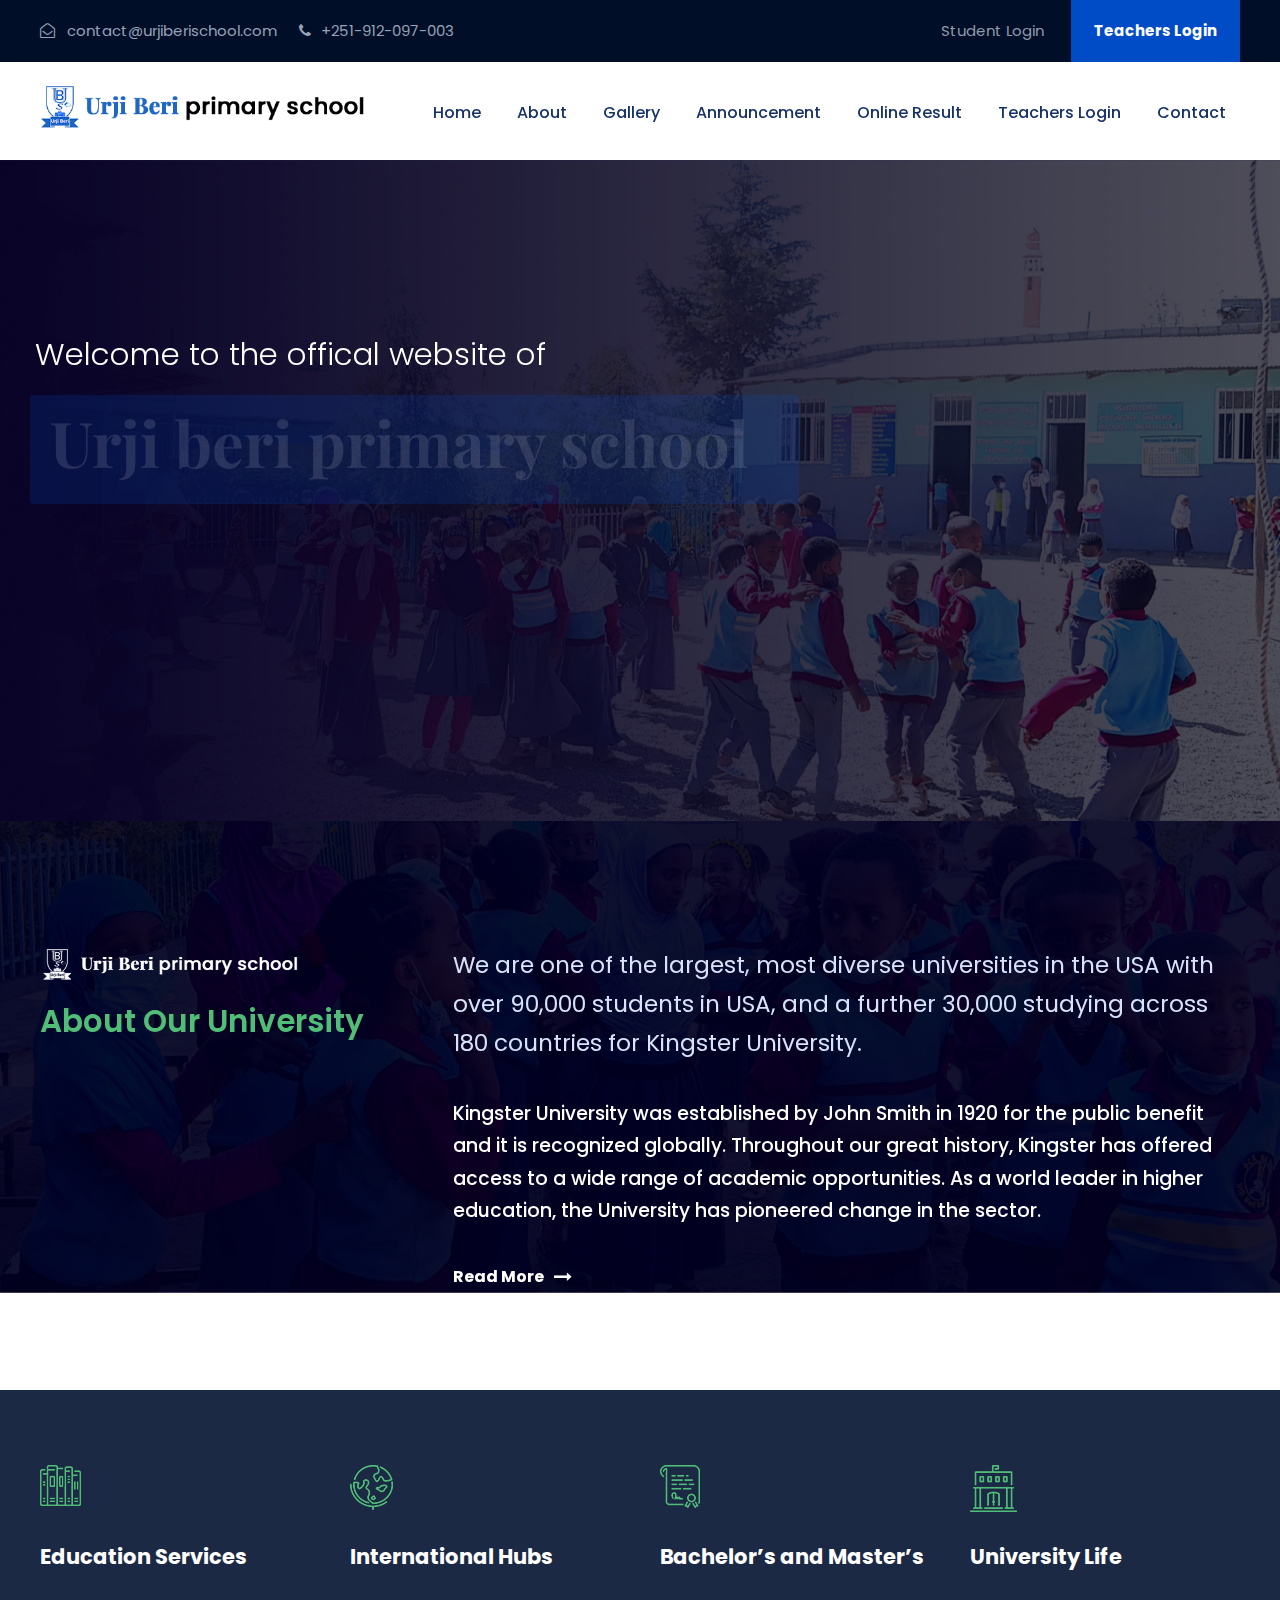
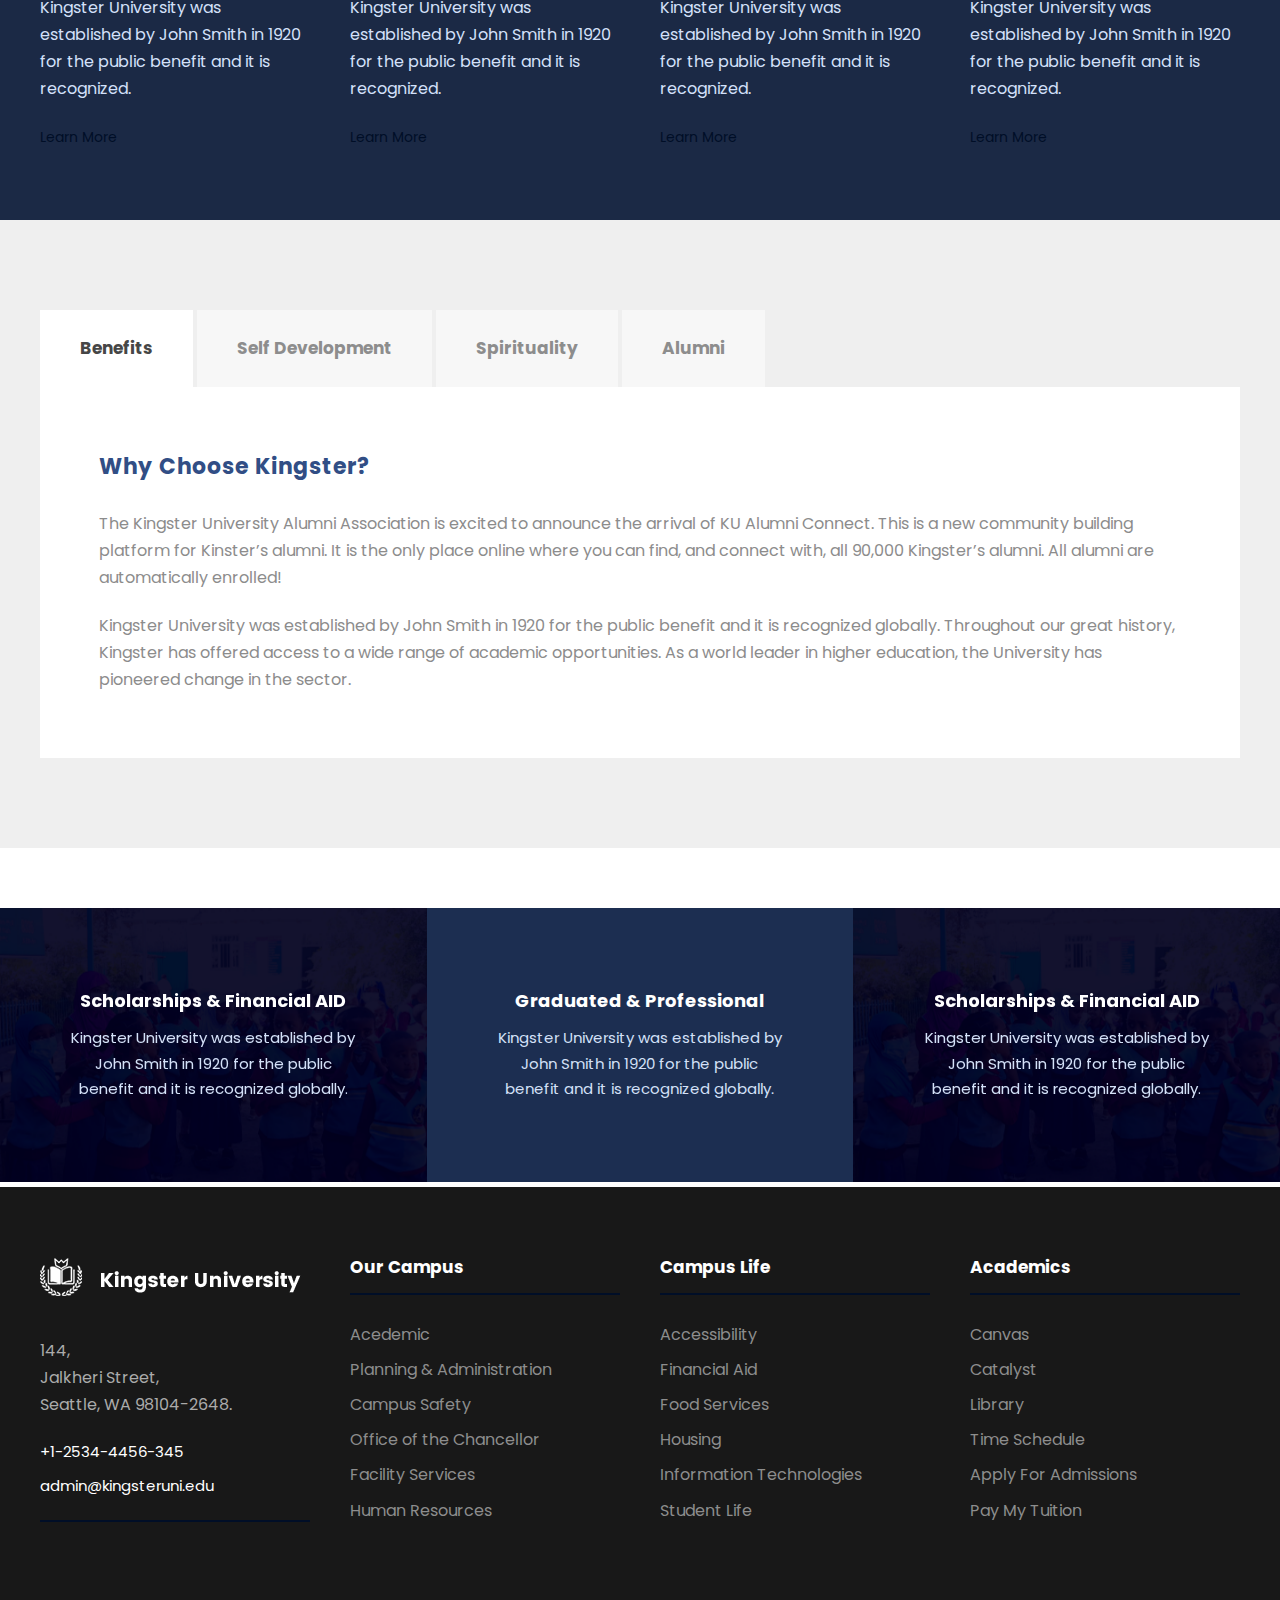
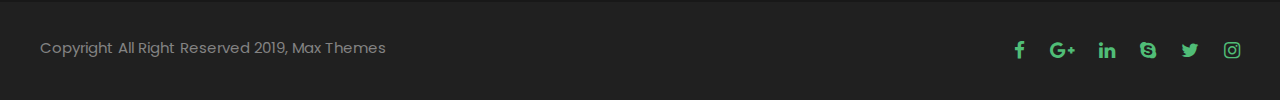
==== index.html @ dd3ed2fc "Update index.html" ====
<!DOCTYPE html>
<html lang="en-US" class="no-js">
<head>
    <meta charset="UTF-8">
    <meta name="viewport" content="width=device-width, initial-scale=1">

    <title>Home &#8211; Urji Beri primary school</title>

    <link rel='stylesheet' href='plugins/goodlayers-core/plugins/combine/style.css' type='text/css' media='all' />
    <link rel='stylesheet' href='plugins/goodlayers-core/include/css/page-builder.css' type='text/css' media='all' />
    <link rel='stylesheet' href='plugins/revslider/public/assets/css/settings.css' type='text/css' media='all' />
    <link rel='stylesheet' href='css/style-core.css' type='text/css' media='all' />
    <link rel='stylesheet' href='css/kingster-style-custom.css' type='text/css' media='all' />

    <link href="https://fonts.googleapis.com/css?family=Playfair+Display:700%2C400" rel="stylesheet" property="stylesheet" type="text/css" media="all">
    <link rel='stylesheet' href='https://fonts.googleapis.com/css?family=Poppins%3A100%2C100italic%2C200%2C200italic%2C300%2C300italic%2Cregular%2Citalic%2C500%2C500italic%2C600%2C600italic%2C700%2C700italic%2C800%2C800italic%2C900%2C900italic%7CABeeZee%3Aregular%2Citalic&amp;subset=latin%2Clatin-ext%2Cdevanagari&amp;ver=5.0.3' type='text/css' media='all' />

</head>
<body class="home page-template-default page page-id-2039 gdlr-core-body woocommerce-no-js tribe-no-js kingster-body kingster-body-front kingster-full  kingster-with-sticky-navigation  kingster-blockquote-style-1 gdlr-core-link-to-lightbox">
    <div class="kingster-mobile-header-wrap">
        <div class="kingster-mobile-header kingster-header-background kingster-style-slide kingster-sticky-mobile-navigation " id="kingster-mobile-header">
            <div class="kingster-mobile-header-container kingster-container clearfix">
                <div class="kingster-logo  kingster-item-pdlr">
                    <div class="kingster-logo-inner">
                        <a class="" href="index.html"><img src="images/logo.png" alt="" /></a>
                    </div>
                </div>
                <div class="kingster-mobile-menu-right">
                    <div class="kingster-mobile-menu"><a class="kingster-mm-menu-button kingster-mobile-menu-button kingster-mobile-button-hamburger" href="#kingster-mobile-menu"><span></span></a>
                        <div class="kingster-mm-menu-wrap kingster-navigation-font" id="kingster-mobile-menu" data-slide="right">
                            <ul id="menu-main-navigation" class="m-menu">
                                <li class="menu-item kingster-normal-menu"><a href="#">Home</a></li>
                                <li class="menu-item kingster-normal-menu"><a href="university-life.html">About</a></li>
                                <li class="menu-item kingster-normal-menu"><a href="university-life.html">Gallery</a></li>
                                <li class="menu-item kingster-normal-menu"><a href="university-life.html">Announcement</a></li>
                                <li class="menu-item kingster-normal-menu"><a href="university-life.html">Online Result</a></li>
                                <li class="menu-item kingster-normal-menu"><a href="university-life.html">Teachers Login</a></li>
                                <li class="menu-item kingster-normal-menu"><a href="university-life.html">Contact</a></li>

                            </ul>
                        </div>
                    </div>
                </div>
            </div>
        </div>
    </div>
    <div class="kingster-body-outer-wrapper ">
        <div class="kingster-body-wrapper clearfix  kingster-with-frame">
            <div class="kingster-top-bar">
                <div class="kingster-top-bar-background"></div>
                <div class="kingster-top-bar-container kingster-container ">
                    <div class="kingster-top-bar-container-inner clearfix">
                        <div class="kingster-top-bar-left kingster-item-pdlr"><i class="fa fa-envelope-open-o" id="i_fd84_0"></i> contact@urjiberischool.com <i class="fa fa-phone" id="i_fd84_1"></i> +251-912-097-003    </div>
                        <div class="kingster-top-bar-right kingster-item-pdlr">
                            <ul id="kingster-top-bar-menu" class="sf-menu kingster-top-bar-menu kingster-top-bar-right-menu">
                                <li><a href="#">Student Login</a></li>
                            </ul>
                            <div class="kingster-top-bar-right-social"></div><a class="kingster-top-bar-right-button" href="#" target="_blank">Teachers Login</a></div>
                    </div>
                </div>
            </div>
            <header class="kingster-header-wrap kingster-header-style-plain  kingster-style-menu-right kingster-sticky-navigation kingster-style-fixed" data-navigation-offset="75px">
                <div class="kingster-header-background"></div>
                <div class="kingster-header-container  kingster-container">
                    <div class="kingster-header-container-inner clearfix">
                        <div class="kingster-logo  kingster-item-pdlr">
                            <div class="kingster-logo-inner">
                                <a class="" href="index.html"><img src="images/logo.png" alt="" /></a>
                            </div>
                        </div>
                        <div class="kingster-navigation kingster-item-pdlr clearfix ">
                            <div class="kingster-main-menu" id="kingster-main-menu">
                                <ul id="menu-main-navigation-1" class="sf-menu">
                                    <li class="menu-item kingster-normal-menu"><a href="#">Home</a></li>
                                    <li class="menu-item kingster-normal-menu"><a href="university-life.html">About</a></li>
                                    <li class="menu-item kingster-normal-menu"><a href="university-life.html">Gallery</a></li>
                                    <li class="menu-item kingster-normal-menu"><a href="university-life.html">Announcement</a></li>
                                    <li class="menu-item kingster-normal-menu"><a href="university-life.html">Online Result</a></li>
                                    <li class="menu-item kingster-normal-menu"><a href="university-life.html">Teachers Login</a></li>
                                    <li class="menu-item kingster-normal-menu"><a href="university-life.html">Contact</a></li>

                                </ul>
                                <div class="kingster-navigation-slide-bar" id="kingster-navigation-slide-bar"></div>
                            </div>
                            <div class="kingster-main-menu-right-wrap clearfix ">
                                <div class="kingster-top-search-wrap">
                                    <div class="kingster-top-search-close"></div>
                                    <div class="kingster-top-search-row">
                                        <div class="kingster-top-search-cell">
                                            <form role="search" method="get" class="search-form" action="#">
                                                <input type="text" class="search-field kingster-title-font" placeholder="Search..." value="" name="s">
                                                <div class="kingster-top-search-submit"><i class="fa fa-search"></i></div>
                                                <input type="submit" class="search-submit" value="Search">
                                                <div class="kingster-top-search-close"><i class="icon_close"></i></div>
                                            </form>
                                        </div>
                                    </div>
                                </div>
                            </div>
                        </div>
                    </div>
                </div>
            </header>
            <div class="kingster-page-wrapper" id="kingster-page-wrapper">
                <div class="gdlr-core-page-builder-body">
                    <div class="gdlr-core-pbf-wrapper " style="padding: 0px 0px 0px 0px;">
                        <div class="gdlr-core-pbf-background-wrap" style="background-color: #192f59 ;"></div>
                        <div class="gdlr-core-pbf-wrapper-content gdlr-core-js ">
                            <div class="gdlr-core-pbf-wrapper-container clearfix gdlr-core-pbf-wrapper-full-no-space">
                                <div class="gdlr-core-pbf-element">
                                    <div class="gdlr-core-revolution-slider-item gdlr-core-item-pdlr gdlr-core-item-pdb " style="padding-bottom: 0px ;">

                                        <div id="rev_slider_1_1_wrapper" class="rev_slider_wrapper fullwidthbanner-container" data-source="gallery" style="margin:0px auto;background:transparent;padding:0px;margin-top:0px;margin-bottom:0px;">
                                            <div id="rev_slider_1_1" class="rev_slider fullwidthabanner" style="display:none;" data-version="5.4.8">
                                                <ul>
                                                    <li data-index="rs-3" data-transition="fade" data-slotamount="default" data-hideafterloop="0" data-hideslideonmobile="off" data-easein="default" data-easeout="default" data-masterspeed="300" data-thumb="upload/slider-1-2-100x50.jpg" data-rotate="0" data-saveperformance="off" data-title="Slide" data-param1="" data-param2="" data-param3="" data-param4="" data-param5="" data-param6="" data-param7="" data-param8="" data-param9="" data-param10="" data-description=""> <img src="upload/slider.png" alt="" title="slider-1-2" width="1800" height="1119" data-bgposition="center center" data-bgfit="cover" data-bgrepeat="no-repeat" class="rev-slidebg" data-no-retina>
                                                        <div class="tp-caption   tp-resizeme" id="slide-3-layer-1" data-x="38" data-y="center" data-voffset="-146" data-width="['auto']" data-height="['auto']" data-type="text" data-responsive_offset="on" data-frames='[{"delay":10,"speed":300,"frame":"0","from":"x:-50px;opacity:0;","to":"o:1;","ease":"Power3.easeInOut"},{"delay":"wait","speed":300,"frame":"999","to":"opacity:0;","ease":"Power3.easeInOut"}]' data-textAlign="['inherit','inherit','inherit','inherit']" data-paddingtop="[0,0,0,0]" data-paddingright="[0,0,0,0]" data-paddingbottom="[0,0,0,0]" data-paddingleft="[0,0,0,0]" style="z-index: 5; white-space: nowrap; font-size: 33px; line-height: 33px; font-weight: 300; color: #ffffff; letter-spacing: 0px;font-family:Poppins;">Welcome to the offical website of</div>
                                                        <div class="tp-caption tp-shape tp-shapewrapper  tp-resizeme" id="slide-3-layer-4" data-x="33" data-y="center" data-voffset="-44" data-width="['830']" data-height="['118']" data-type="shape" data-responsive_offset="on" data-frames='[{"delay":330,"speed":300,"frame":"0","from":"opacity:0;","to":"o:1;","ease":"Power3.easeInOut"},{"delay":"wait","speed":300,"frame":"999","to":"opacity:0;","ease":"Power3.easeInOut"}]' data-textAlign="['inherit','inherit','inherit','inherit']" data-paddingtop="[0,0,0,0]" data-paddingright="[0,0,0,0]" data-paddingbottom="[0,0,0,0]" data-paddingleft="[0,0,0,0]" style="z-index: 6;background-color:rgba(0, 76, 199, 0.548);border-radius:3px 3px 3px 3px;"></div>
                                                        <div class="tp-caption   tp-resizeme" id="slide-3-layer-2" data-x="55" data-y="center" data-voffset="-52" data-width="['auto']" data-height="['auto']" data-type="text" data-responsive_offset="on" data-frames='[{"delay":360,"speed":300,"frame":"0","from":"opacity:0;","to":"o:1;","ease":"Power3.easeInOut"},{"delay":"wait","speed":300,"frame":"999","to":"opacity:0;","ease":"Power3.easeInOut"}]' data-textAlign="['inherit','inherit','inherit','inherit']" data-paddingtop="[0,0,0,0]" data-paddingright="[0,0,0,0]" data-paddingbottom="[0,0,0,0]" data-paddingleft="[0,0,0,0]" style="z-index: 7; white-space: nowrap; font-size: 68px; line-height: 88px; font-weight: 700; color: #ffffff; letter-spacing: 0px;font-family:Playfair Display;">Urji beri primary school</div>
                                                        <div class="tp-caption rev-btn rev-hiddenicon " id="slide-3-layer-6" data-x="34" data-y="center" data-voffset="80" data-width="['auto']" data-height="['auto']" data-type="button" data-responsive_offset="on" data-frames='[{"delay":660,"speed":300,"frame":"0","from":"x:-50px;opacity:0;","to":"o:1;","ease":"Power3.easeInOut"},{"delay":"wait","speed":300,"frame":"999","to":"opacity:0;","ease":"Power3.easeInOut"},{"frame":"hover","speed":"0","ease":"Linear.easeNone","to":"o:1;rX:0;rY:0;rZ:0;z:0;","style":"c:rgb(1,61,135);bg:rgba(255,255,255,1);bw:0 0 0 5px;"}]' data-textAlign="['inherit','inherit','inherit','inherit']" data-paddingtop="[19,19,19,19]" data-paddingright="[21,21,21,21]" data-paddingbottom="[19,19,19,19]" data-paddingleft="[21,21,21,21]" style="z-index: 9; white-space: nowrap; font-size: 17px; line-height: 16px; font-weight: 600; color: #2d2d2d; letter-spacing: 0px;font-family:Poppins;background-color:rgb(255,255,255);border-color:#000e27;border-style:solid;border-width:0px 0px 0px 5px;outline:none;box-shadow:none;box-sizing:border-box;-moz-box-sizing:border-box;-webkit-box-sizing:border-box;cursor:pointer;">About Us</div>
                                                    </li>
                                                </ul>
                                                <div class="tp-bannertimer tp-bottom" style="visibility: hidden !important;"></div>
                                            </div>

                                        </div>
                                    </div>
                                </div>
                            </div>
                        </div>
                    </div>
                    <div class="gdlr-core-pbf-wrapper " id="div_1dd7_21">
                        <div class="gdlr-core-pbf-background-wrap">
                            <div class="gdlr-core-pbf-background gdlr-core-parallax gdlr-core-js" id="div_1dd7_22" data-parallax-speed="0.2"></div>
                        </div>
                        <div class="gdlr-core-pbf-wrapper-content gdlr-core-js ">
                            <div class="gdlr-core-pbf-wrapper-container clearfix gdlr-core-container">
                                <div class="gdlr-core-pbf-column gdlr-core-column-20 gdlr-core-column-first">
                                    <div class="gdlr-core-pbf-column-content-margin gdlr-core-js ">
                                        <div class="gdlr-core-pbf-column-content clearfix gdlr-core-js ">
                                            <div class="gdlr-core-pbf-element">
                                                <div class="gdlr-core-image-item gdlr-core-item-pdlr gdlr-core-item-pdb  gdlr-core-left-align" id="div_1dd7_23">
                                                    <div class="gdlr-core-image-item-wrap gdlr-core-media-image  gdlr-core-image-item-style-rectangle" id="div_1dd7_24"><img src="upload/logo-white.png" alt="" width="262" height="35" title="logo-white" /></div>
                                                </div>
                                            </div>
                                            <div class="gdlr-core-pbf-element">
                                                <div class="gdlr-core-title-item gdlr-core-item-pdb clearfix  gdlr-core-left-align gdlr-core-title-item-caption-bottom gdlr-core-item-pdlr" id="div_1dd7_25">
                                                    <div class="gdlr-core-title-item-title-wrap clearfix">
                                                        <h3 class="gdlr-core-title-item-title gdlr-core-skin-title " id="h3_1dd7_5">About Our University</h3></div>
                                                </div>
                                            </div>
                                        </div>
                                    </div>
                                </div>
                                <div class="gdlr-core-pbf-column gdlr-core-column-40">
                                    <div class="gdlr-core-pbf-column-content-margin gdlr-core-js ">
                                        <div class="gdlr-core-pbf-column-content clearfix gdlr-core-js ">
                                            <div class="gdlr-core-pbf-element">
                                                <div class="gdlr-core-text-box-item gdlr-core-item-pdlr gdlr-core-item-pdb gdlr-core-left-align" id="div_1dd7_26">
                                                    <div class="gdlr-core-text-box-item-content" id="div_1dd7_27">
                                                        <p>We are one of the largest, most diverse universities in the USA with over 90,000 students in USA, and a further 30,000 studying across 180 countries for Kingster University.</p>
                                                    </div>
                                                </div>
                                            </div>
                                            <div class="gdlr-core-pbf-element">
                                                <div class="gdlr-core-text-box-item gdlr-core-item-pdlr gdlr-core-item-pdb gdlr-core-left-align" id="div_1dd7_28">
                                                    <div class="gdlr-core-text-box-item-content" id="div_1dd7_29">
                                                        <p>Kingster University was established by John Smith in 1920 for the public benefit and it is recognized globally. Throughout our great history, Kingster has offered access to a wide range of academic opportunities. As a world leader in higher education, the University has pioneered change in the sector.</p>
                                                    </div>
                                                </div>
                                            </div>
                                            <div class="gdlr-core-pbf-element">
                                                <div class="gdlr-core-button-item gdlr-core-item-pdlr gdlr-core-item-pdb gdlr-core-left-align"><a class="gdlr-core-button  gdlr-core-button-transparent gdlr-core-button-no-border" href="#" id="gdlr-core-button-id-66813"><span class="gdlr-core-content" >Read More</span><i class="gdlr-core-pos-right fa fa-long-arrow-right" id="i_1dd7_0"  ></i></a></div>
                                            </div>
                                        </div>
                                    </div>
                                </div>
                            </div>
                        </div>
                    </div>
                    <div class="gdlr-core-pbf-wrapper " id="div_1dd7_30" data-skin="Column Service">
                        <div class="gdlr-core-pbf-background-wrap" id="div_1dd7_31"></div>
                        <div class="gdlr-core-pbf-wrapper-content gdlr-core-js ">
                            <div class="gdlr-core-pbf-wrapper-container clearfix gdlr-core-container">
                                <div class="gdlr-core-pbf-column gdlr-core-column-15 gdlr-core-column-first">
                                    <div class="gdlr-core-pbf-column-content-margin gdlr-core-js ">
                                        <div class="gdlr-core-pbf-column-content clearfix gdlr-core-js ">
                                            <div class="gdlr-core-pbf-element">
                                                <div class="gdlr-core-column-service-item gdlr-core-item-pdb  gdlr-core-left-align gdlr-core-column-service-icon-top gdlr-core-no-caption gdlr-core-item-pdlr" id="div_1dd7_32">
                                                    <div class="gdlr-core-column-service-media gdlr-core-media-image" id="div_1dd7_33"><img src="upload/col-icon-1.png" alt="" width="41" height="41" title="col-icon-1" /></div>
                                                    <div class="gdlr-core-column-service-content-wrapper">
                                                        <div class="gdlr-core-column-service-title-wrap">
                                                            <h3 class="gdlr-core-column-service-title gdlr-core-skin-title" id="h3_1dd7_6">Education Services</h3></div>
                                                        <div class="gdlr-core-column-service-content" id="div_1dd7_34">
                                                            <p>Kingster University was established by John Smith in 1920 for the public benefit and it is recognized.</p> <a class="gdlr-core-column-service-read-more gdlr-core-info-font" href="#" id="a_1dd7_1">Learn More</a></div>
                                                    </div>
                                                </div>
                                            </div>
                                        </div>
                                    </div>
                                </div>
                                <div class="gdlr-core-pbf-column gdlr-core-column-15" id="gdlr-core-column-5">
                                    <div class="gdlr-core-pbf-column-content-margin gdlr-core-js ">
                                        <div class="gdlr-core-pbf-column-content clearfix gdlr-core-js ">
                                            <div class="gdlr-core-pbf-element">
                                                <div class="gdlr-core-column-service-item gdlr-core-item-pdb  gdlr-core-left-align gdlr-core-column-service-icon-top gdlr-core-no-caption gdlr-core-item-pdlr" id="div_1dd7_35">
                                                    <div class="gdlr-core-column-service-media gdlr-core-media-image" id="div_1dd7_36"><img src="upload/col-icon-2.png" alt="" width="43" height="45" title="col-icon-2" /></div>
                                                    <div class="gdlr-core-column-service-content-wrapper">
                                                        <div class="gdlr-core-column-service-title-wrap">
                                                            <h3 class="gdlr-core-column-service-title gdlr-core-skin-title" id="h3_1dd7_7">International Hubs</h3></div>
                                                        <div class="gdlr-core-column-service-content" id="div_1dd7_37">
                                                            <p>Kingster University was established by John Smith in 1920 for the public benefit and it is recognized.</p> <a class="gdlr-core-column-service-read-more gdlr-core-info-font" href="#" id="a_1dd7_2">Learn More</a></div>
                                                    </div>
                                                </div>
                                            </div>
                                        </div>
                                    </div>
                                </div>
                                <div class="gdlr-core-pbf-column gdlr-core-column-15" id="gdlr-core-column-6">
                                    <div class="gdlr-core-pbf-column-content-margin gdlr-core-js ">
                                        <div class="gdlr-core-pbf-column-content clearfix gdlr-core-js ">
                                            <div class="gdlr-core-pbf-element">
                                                <div class="gdlr-core-column-service-item gdlr-core-item-pdb  gdlr-core-left-align gdlr-core-column-service-icon-top gdlr-core-no-caption gdlr-core-item-pdlr" id="div_1dd7_38">
                                                    <div class="gdlr-core-column-service-media gdlr-core-media-image" id="div_1dd7_39"><img src="upload/col-icon-3.png" alt="" width="40" height="43" title="col-icon-3" /></div>
                                                    <div class="gdlr-core-column-service-content-wrapper">
                                                        <div class="gdlr-core-column-service-title-wrap">
                                                            <h3 class="gdlr-core-column-service-title gdlr-core-skin-title" id="h3_1dd7_8">Bachelor’s and Master’s</h3></div>
                                                        <div class="gdlr-core-column-service-content" id="div_1dd7_40">
                                                            <p>Kingster University was established by John Smith in 1920 for the public benefit and it is recognized.</p> <a class="gdlr-core-column-service-read-more gdlr-core-info-font" href="#" id="a_1dd7_3">Learn More</a></div>
                                                    </div>
                                                </div>
                                            </div>
                                        </div>
                                    </div>
                                </div>
                                <div class="gdlr-core-pbf-column gdlr-core-column-15" id="gdlr-core-column-7">
                                    <div class="gdlr-core-pbf-column-content-margin gdlr-core-js ">
                                        <div class="gdlr-core-pbf-column-content clearfix gdlr-core-js ">
                                            <div class="gdlr-core-pbf-element">
                                                <div class="gdlr-core-column-service-item gdlr-core-item-pdb  gdlr-core-left-align gdlr-core-column-service-icon-top gdlr-core-no-caption gdlr-core-item-pdlr" id="div_1dd7_41">
                                                    <div class="gdlr-core-column-service-media gdlr-core-media-image" id="div_1dd7_42"><img src="upload/col-icon-4.png" alt="" width="47" height="47" title="col-icon-4" /></div>
                                                    <div class="gdlr-core-column-service-content-wrapper">
                                                        <div class="gdlr-core-column-service-title-wrap">
                                                            <h3 class="gdlr-core-column-service-title gdlr-core-skin-title" id="h3_1dd7_9">University Life</h3></div>
                                                        <div class="gdlr-core-column-service-content" id="div_1dd7_43">
                                                            <p>Kingster University was established by John Smith in 1920 for the public benefit and it is recognized.</p> <a class="gdlr-core-column-service-read-more gdlr-core-info-font" href="#" id="a_1dd7_4">Learn More</a></div>
                                                    </div>
                                                </div>
                                            </div>
                                        </div>
                                    </div>
                                </div>
                            </div>
                        </div>
                    </div>
                    <div class="gdlr-core-pbf-wrapper " id="div_1dd7_79">
                        <div class="gdlr-core-pbf-background-wrap" id="div_1dd7_80"></div>
                        <div class="gdlr-core-pbf-wrapper-content gdlr-core-js ">
                            <div class="gdlr-core-pbf-wrapper-container clearfix gdlr-core-container">
                                <div class="gdlr-core-pbf-element">
                                    <div class="gdlr-core-tab-item gdlr-core-js gdlr-core-item-pdb  gdlr-core-left-align gdlr-core-tab-style1-horizontal gdlr-core-item-pdlr">
                                       <div class="gdlr-core-tab-item-wrap">
                                            <div class="gdlr-core-tab-item-title-wrap clearfix gdlr-core-title-font">
                                                <div class="gdlr-core-tab-item-title  gdlr-core-active" data-tab-id="1">Benefits</div>
                                                <div class="gdlr-core-tab-item-title " data-tab-id="2">Self Development</div>
                                                <div class="gdlr-core-tab-item-title " data-tab-id="3">Spirituality</div>
                                                <div class="gdlr-core-tab-item-title " data-tab-id="4">Alumni</div>
                                            </div>
                                            <div class="gdlr-core-tab-item-content-wrap clearfix">
                                                <div class="gdlr-core-tab-item-content  gdlr-core-active" data-tab-id="1" >
                                                    <div class="gdlr-core-title-item gdlr-core-item-pdb clearfix  gdlr-core-left-align gdlr-core-title-item-caption-top">
                                                        <div class="gdlr-core-title-item-title-wrap ">
                                                            <h3 class="gdlr-core-title-item-title gdlr-core-skin-title " id="h3_1dd7_24">Why Choose Kingster?<span class="gdlr-core-title-item-title-divider gdlr-core-skin-divider" ></span></h3></div>
                                                    </div>
                                                    <p>The Kingster University Alumni Association is excited to announce the arrival of KU Alumni Connect. This is a new community building platform for Kinster’s alumni. It is the only place online where you can find, and connect with, all 90,000 Kingster’s alumni. All alumni are automatically enrolled!</p>
                                                    <p>Kingster University was established by John Smith in 1920 for the public benefit and it is recognized globally. Throughout our great history, Kingster has offered access to a wide range of academic opportunities. As a world leader in higher education, the University has pioneered change in the sector.</p>
                                                </div>
                                                <div class="gdlr-core-tab-item-content " data-tab-id="2" >
                                                    <div class="gdlr-core-title-item gdlr-core-item-pdb clearfix  gdlr-core-left-align gdlr-core-title-item-caption-top">
                                                        <div class="gdlr-core-title-item-title-wrap ">
                                                            <h3 class="gdlr-core-title-item-title gdlr-core-skin-title " id="h3_1dd7_25">Self Development<span class="gdlr-core-title-item-title-divider gdlr-core-skin-divider" ></span></h3></div>
                                                    </div>
                                                    <p>The Kingster University Alumni Association is excited to announce the arrival of KU Alumni Connect. This is a new community building platform for Kinster’s alumni. It is the only place online where you can find, and connect with, all 90,000 Kingster’s alumni. All alumni are automatically enrolled!</p>
                                                    <p>Kingster University was established by John Smith in 1920 for the public benefit and it is recognized globally. Throughout our great history, Kingster has offered access to a wide range of academic opportunities. As a world leader in higher education, the University has pioneered change in the sector.</p>
                                                </div>
                                                <div class="gdlr-core-tab-item-content " data-tab-id="3" >
                                                    <div class="gdlr-core-title-item gdlr-core-item-pdb clearfix  gdlr-core-left-align gdlr-core-title-item-caption-top">
                                                        <div class="gdlr-core-title-item-title-wrap ">
                                                            <h3 class="gdlr-core-title-item-title gdlr-core-skin-title " id="h3_1dd7_26">Spirituality<span class="gdlr-core-title-item-title-divider gdlr-core-skin-divider" ></span></h3></div>
                                                    </div>
                                                    <p>The Kingster University Alumni Association is excited to announce the arrival of KU Alumni Connect. This is a new community building platform for Kinster’s alumni. It is the only place online where you can find, and connect with, all 90,000 Kingster’s alumni. All alumni are automatically enrolled!</p>
                                                    <p>Kingster University was established by John Smith in 1920 for the public benefit and it is recognized globally. Throughout our great history, Kingster has offered access to a wide range of academic opportunities. As a world leader in higher education, the University has pioneered change in the sector.</p>
                                                </div>
                                                <div class="gdlr-core-tab-item-content " data-tab-id="4" >
                                                    <div class="gdlr-core-title-item gdlr-core-item-pdb clearfix  gdlr-core-left-align gdlr-core-title-item-caption-top">
                                                        <div class="gdlr-core-title-item-title-wrap ">
                                                            <h3 class="gdlr-core-title-item-title gdlr-core-skin-title " id="h3_1dd7_27">Alumni<span class="gdlr-core-title-item-title-divider gdlr-core-skin-divider" ></span></h3></div>
                                                    </div>
                                                    <p>The Kingster University Alumni Association is excited to announce the arrival of KU Alumni Connect. This is a new community building platform for Kinster’s alumni. It is the only place online where you can find, and connect with, all 90,000 Kingster’s alumni. All alumni are automatically enrolled!</p>
                                                    <p>Kingster University was established by John Smith in 1920 for the public benefit and it is recognized globally. Throughout our great history, Kingster has offered access to a wide range of academic opportunities. As a world leader in higher education, the University has pioneered change in the sector.</p>
                                                </div>
                                            </div>
                                        </div>
                                    </div>
                                </div>
                            </div>
                        </div>
                    </div>
                    <div class="gdlr-core-pbf-wrapper "  id="gdlr-core-wrapper-3">
                        <div class="gdlr-core-pbf-background-wrap"></div>
                        <div class="gdlr-core-pbf-wrapper-content gdlr-core-js ">
                            <div class="gdlr-core-pbf-wrapper-container clearfix gdlr-core-container-custom" id="div_1dd7_81">
                                <div class="gdlr-core-pbf-column gdlr-core-column-20">
                                    <div class="gdlr-core-pbf-column-content-margin gdlr-core-js " id="div_1dd7_88" data-sync-height="height-column" data-sync-height-center>
                                        <div class="gdlr-core-pbf-background-wrap">
                                            <div class="gdlr-core-pbf-background gdlr-core-parallax gdlr-core-js" id="div_1dd7_89" data-parallax-speed="0"></div>
                                        </div>
                                        <div class="gdlr-core-pbf-column-content clearfix gdlr-core-js  gdlr-core-sync-height-content">
                                            <div class="gdlr-core-pbf-element">
                                                <div class="gdlr-core-title-item gdlr-core-item-pdb clearfix  gdlr-core-center-align gdlr-core-title-item-caption-bottom gdlr-core-item-pdlr" id="div_1dd7_90">
                                                    <div class="gdlr-core-title-item-title-wrap clearfix">
                                                        <h3 class="gdlr-core-title-item-title gdlr-core-skin-title " id="h3_1dd7_30">Scholarships & Financial AID</h3>
                                                    </div>
                                                    <span class="gdlr-core-title-item-caption gdlr-core-info-font gdlr-core-skin-caption" id="span_1dd7_7">Kingster University was established by John Smith in 1920 for the public benefit and it is recognized globally.</span>
                                                </div>
                                            </div>
                                        </div>
                                    </div>
                                </div>
                                <div class="gdlr-core-pbf-column gdlr-core-column-20">
                                    <div class="gdlr-core-pbf-column-content-margin gdlr-core-js " id="div_1dd7_85" data-sync-height="height-column" data-sync-height-center>
                                        <div class="gdlr-core-pbf-background-wrap" id="div_1dd7_86"></div>
                                        <div class="gdlr-core-pbf-column-content clearfix gdlr-core-js  gdlr-core-sync-height-content">
                                            <div class="gdlr-core-pbf-element">
                                                <div class="gdlr-core-title-item gdlr-core-item-pdb clearfix  gdlr-core-center-align gdlr-core-title-item-caption-bottom gdlr-core-item-pdlr" id="div_1dd7_87">
                                                    <div class="gdlr-core-title-item-title-wrap clearfix">
                                                        <h3 class="gdlr-core-title-item-title gdlr-core-skin-title " id="h3_1dd7_29">Graduated & Professional</h3>
                                                    </div>
                                                    <span class="gdlr-core-title-item-caption gdlr-core-info-font gdlr-core-skin-caption" id="span_1dd7_6">Kingster University was established by John Smith in 1920 for the public benefit and it is recognized globally.</span>
                                                </div>
                                            </div>
                                        </div>
                                    </div>
                                </div>
                                <div class="gdlr-core-pbf-column gdlr-core-column-20">
                                    <div class="gdlr-core-pbf-column-content-margin gdlr-core-js " id="div_1dd7_88" data-sync-height="height-column" data-sync-height-center>
                                        <div class="gdlr-core-pbf-background-wrap">
                                            <div class="gdlr-core-pbf-background gdlr-core-parallax gdlr-core-js" id="div_1dd7_89" data-parallax-speed="0"></div>
                                        </div>
                                        <div class="gdlr-core-pbf-column-content clearfix gdlr-core-js  gdlr-core-sync-height-content">
                                            <div class="gdlr-core-pbf-element">
                                                <div class="gdlr-core-title-item gdlr-core-item-pdb clearfix  gdlr-core-center-align gdlr-core-title-item-caption-bottom gdlr-core-item-pdlr" id="div_1dd7_90">
                                                    <div class="gdlr-core-title-item-title-wrap clearfix">
                                                        <h3 class="gdlr-core-title-item-title gdlr-core-skin-title " id="h3_1dd7_30">Scholarships & Financial AID</h3>
                                                    </div>
                                                    <span class="gdlr-core-title-item-caption gdlr-core-info-font gdlr-core-skin-caption" id="span_1dd7_7">Kingster University was established by John Smith in 1920 for the public benefit and it is recognized globally.</span>
                                                </div>
                                            </div>
                                        </div>
                                    </div>
                                </div>
                            </div>
                        </div>
                    </div>
                    
                    
                </div>
            </div>
            <div class="em">
                <h4>Education Resources</h4>
                    <ul>
                        <li><a href="https://en.wikipedia.org/wiki/Education#">Wikipedia</a></li>
                        <li><a href="https://www.theidioms.com/#title">Theidioms.com</a></li>
                        <li><a href="https://www.britannica.com/topic/English-language#">English language</a></li>
                        <li><a href="https://twitter.com/shayari/#">Shayari</a></li>
                    </ul>
            </div>

            <footer>            
                <div class="kingster-footer-wrapper ">
                    <div class="kingster-footer-container kingster-container clearfix">
                        <div class="kingster-footer-column kingster-item-pdlr kingster-column-15">
                            <div id="text-2" class="widget widget_text kingster-widget">
                                <div class="textwidget">
                                    <p><img src="upload/footer-logo.png" alt="" />
                                        <br /> <span class="gdlr-core-space-shortcode" id="span_1dd7_10"></span>
                                        <br /> 144,
                                        <br /> Jalkheri Street,
                                        <br /> Seattle, WA 98104-2648.</p>
                                    <p><span id="span_1dd7_11">+1-2534-4456-345</span>
                                        <br /> <span class="gdlr-core-space-shortcode" id="span_1dd7_12"></span>
                                        <br /> <a id="a_1dd7_8" href="mailto:admin@kingsteruni.edu">admin@kingsteruni.edu</a></p>
                                    <div class="gdlr-core-divider-item gdlr-core-divider-item-normal gdlr-core-left-align">
                                        <div class="gdlr-core-divider-line gdlr-core-skin-divider" id="div_1dd7_111"></div>
                                    </div>
                                </div>
                            </div>
                        </div>
                        <div class="kingster-footer-column kingster-item-pdlr kingster-column-15">
                            <div id="gdlr-core-custom-menu-widget-2" class="widget widget_gdlr-core-custom-menu-widget kingster-widget">
                                <h3 class="kingster-widget-title">Our Campus</h3><span class="clear"></span>
                                <div class="menu-our-campus-container">
                                    <ul id="menu-our-campus" class="gdlr-core-custom-menu-widget gdlr-core-menu-style-plain">
                                        <li class="menu-item"><a href="#">Acedemic</a></li>
                                        <li class="menu-item"><a href="#">Planning &#038; Administration</a></li>
                                        <li class="menu-item"><a href="#">Campus Safety</a></li>
                                        <li class="menu-item"><a href="#">Office of the Chancellor</a></li>
                                        <li class="menu-item"><a href="#">Facility Services</a></li>
                                        <li class="menu-item"><a href="#">Human Resources</a></li>
                                    </ul>
                                </div>
                            </div>
                        </div>
                        <div class="kingster-footer-column kingster-item-pdlr kingster-column-15">
                            <div id="gdlr-core-custom-menu-widget-3" class="widget widget_gdlr-core-custom-menu-widget kingster-widget">
                                <h3 class="kingster-widget-title">Campus Life</h3><span class="clear"></span>
                                <div class="menu-campus-life-container">
                                    <ul id="menu-campus-life" class="gdlr-core-custom-menu-widget gdlr-core-menu-style-plain">
                                        <li class="menu-item"><a href="#">Accessibility</a></li>
                                        <li class="menu-item"><a href="#">Financial Aid</a></li>
                                        <li class="menu-item"><a href="#">Food Services</a></li>
                                        <li class="menu-item"><a href="#">Housing</a></li>
                                        <li class="menu-item"><a href="#">Information Technologies</a></li>
                                        <li class="menu-item"><a href="#">Student Life</a></li>
                                    </ul>
                                </div>
                            </div>
                        </div>
                        <div class="kingster-footer-column kingster-item-pdlr kingster-column-15">
                            <div id="gdlr-core-custom-menu-widget-4" class="widget widget_gdlr-core-custom-menu-widget kingster-widget">
                                <h3 class="kingster-widget-title">Academics</h3><span class="clear"></span>
                                <div class="menu-academics-container">
                                    <ul id="menu-academics" class="gdlr-core-custom-menu-widget gdlr-core-menu-style-plain">
                                        <li class="menu-item"><a href="#">Canvas</a></li>
                                        <li class="menu-item"><a href="#">Catalyst</a></li>
                                        <li class="menu-item"><a href="#">Library</a></li>
                                        <li class="menu-item"><a href="#">Time Schedule</a></li>
                                        <li class="menu-item"><a href="#">Apply For Admissions</a></li>
                                        <li class="menu-item"><a href="#">Pay My Tuition</a></li>
                                    </ul>
                                </div>
                            </div>
                        </div>
                    </div>
                </div>
                
                <div class="kingster-copyright-wrapper">
                    <div class="kingster-copyright-container kingster-container clearfix">
                        <div class="kingster-copyright-left kingster-item-pdlr">Copyright All Right Reserved 2019, Max Themes</div>
                        <div class="kingster-copyright-right kingster-item-pdlr">
                            <div class="gdlr-core-social-network-item gdlr-core-item-pdb  gdlr-core-none-align" id="div_1dd7_112">
                                <a href="#" target="_blank" class="gdlr-core-social-network-icon" title="facebook">
                                    <i class="fa fa-facebook" ></i>
                                </a>
                                <a href="#" target="_blank" class="gdlr-core-social-network-icon" title="google-plus">
                                    <i class="fa fa-google-plus" ></i>
                                </a>
                                <a href="#" target="_blank" class="gdlr-core-social-network-icon" title="linkedin">
                                    <i class="fa fa-linkedin" ></i>
                                </a>
                                <a href="#" target="_blank" class="gdlr-core-social-network-icon" title="skype">
                                    <i class="fa fa-skype" ></i>
                                </a>
                                <a href="#" target="_blank" class="gdlr-core-social-network-icon" title="twitter">
                                    <i class="fa fa-twitter" ></i>
                                </a>
                                <a href="#" target="_blank" class="gdlr-core-social-network-icon" title="instagram">
                                    <i class="fa fa-instagram" ></i>
                                </a>
                            </div>
                        </div>
                    </div>
                </div>
            </footer>
        </div>
    </div>


	<script type='text/javascript' src='js/jquery/jquery.js'></script>
    <script type='text/javascript' src='js/jquery/jquery-migrate.min.js'></script>
    <script type='text/javascript' src='plugins/revslider/public/assets/js/jquery.themepunch.tools.min.js'></script>
    <script type='text/javascript' src='plugins/revslider/public/assets/js/jquery.themepunch.revolution.min.js'></script>
    <script type="text/javascript" src="plugins/revslider/public/assets/js/extensions/revolution.extension.slideanims.min.js"></script>
    <script type="text/javascript" src="plugins/revslider/public/assets/js/extensions/revolution.extension.layeranimation.min.js"></script>
    <script type="text/javascript" src="plugins/revslider/public/assets/js/extensions/revolution.extension.kenburn.min.js"></script>
    <script type="text/javascript" src="plugins/revslider/public/assets/js/extensions/revolution.extension.navigation.min.js"></script>
    <script type="text/javascript" src="plugins/revslider/public/assets/js/extensions/revolution.extension.parallax.min.js"></script>  
    <script type="text/javascript" src="plugins/revslider/public/assets/js/extensions/revolution.extension.actions.min.js"></script> 
    <script type="text/javascript" src="plugins/revslider/public/assets/js/extensions/revolution.extension.video.min.js"></script>

    <script type="text/javascript">
        /*<![CDATA[*/
        function setREVStartSize(e) {
            try {
                e.c = jQuery(e.c);
                var i = jQuery(window).width(),
                    t = 9999,
                    r = 0,
                    n = 0,
                    l = 0,
                    f = 0,
                    s = 0,
                    h = 0;
                if (e.responsiveLevels && (jQuery.each(e.responsiveLevels, function(e, f) {
                        f > i && (t = r = f, l = e), i > f && f > r && (r = f, n = e)
                    }), t > r && (l = n)), f = e.gridheight[l] || e.gridheight[0] || e.gridheight, s = e.gridwidth[l] || e.gridwidth[0] || e.gridwidth, h = i / s, h = h > 1 ? 1 : h, f = Math.round(h * f), "fullscreen" == e.sliderLayout) {
                    var u = (e.c.width(), jQuery(window).height());
                    if (void 0 != e.fullScreenOffsetContainer) {
                        var c = e.fullScreenOffsetContainer.split(",");
                        if (c) jQuery.each(c, function(e, i) {
                            u = jQuery(i).length > 0 ? u - jQuery(i).outerHeight(!0) : u
                        }), e.fullScreenOffset.split("%").length > 1 && void 0 != e.fullScreenOffset && e.fullScreenOffset.length > 0 ? u -= jQuery(window).height() * parseInt(e.fullScreenOffset, 0) / 100 : void 0 != e.fullScreenOffset && e.fullScreenOffset.length > 0 && (u -= parseInt(e.fullScreenOffset, 0))
                    }
                    f = u
                } else void 0 != e.minHeight && f < e.minHeight && (f = e.minHeight);
                e.c.closest(".rev_slider_wrapper").css({
                    height: f
                })
            } catch (d) {
                console.log("Failure at Presize of Slider:" + d)
            }
        }; /*]]>*/
    </script>
    <script>
        (function(body) {
            'use strict';
            body.className = body.className.replace(/\btribe-no-js\b/, 'tribe-js');
        })(document.body);
    </script>
    <script>
        var tribe_l10n_datatables = {
            "aria": {
                "sort_ascending": ": activate to sort column ascending",
                "sort_descending": ": activate to sort column descending"
            },
            "length_menu": "Show _MENU_ entries",
            "empty_table": "No data available in table",
            "info": "Showing _START_ to _END_ of _TOTAL_ entries",
            "info_empty": "Showing 0 to 0 of 0 entries",
            "info_filtered": "(filtered from _MAX_ total entries)",
            "zero_records": "No matching records found",
            "search": "Search:",
            "all_selected_text": "All items on this page were selected. ",
            "select_all_link": "Select all pages",
            "clear_selection": "Clear Selection.",
            "pagination": {
                "all": "All",
                "next": "Next",
                "previous": "Previous"
            },
            "select": {
                "rows": {
                    "0": "",
                    "_": ": Selected %d rows",
                    "1": ": Selected 1 row"
                }
            },
            "datepicker": {
                "dayNames": ["Sunday", "Monday", "Tuesday", "Wednesday", "Thursday", "Friday", "Saturday"],
                "dayNamesShort": ["Sun", "Mon", "Tue", "Wed", "Thu", "Fri", "Sat"],
                "dayNamesMin": ["S", "M", "T", "W", "T", "F", "S"],
                "monthNames": ["January", "February", "March", "April", "May", "June", "July", "August", "September", "October", "November", "December"],
                "monthNamesShort": ["January", "February", "March", "April", "May", "June", "July", "August", "September", "October", "November", "December"],
                "monthNamesMin": ["Jan", "Feb", "Mar", "Apr", "May", "Jun", "Jul", "Aug", "Sep", "Oct", "Nov", "Dec"],
                "nextText": "Next",
                "prevText": "Prev",
                "currentText": "Today",
                "closeText": "Done",
                "today": "Today",
                "clear": "Clear"
            }
        };
        var tribe_system_info = {
            "sysinfo_optin_nonce": "a32c675aaa",
            "clipboard_btn_text": "Copy to clipboard",
            "clipboard_copied_text": "System info copied",
            "clipboard_fail_text": "Press \"Cmd + C\" to copy"
        };
    </script>

    <script type="text/javascript">
        /*<![CDATA[*/
        function revslider_showDoubleJqueryError(sliderID) {
            var errorMessage = "Revolution Slider Error: You have some jquery.js library include that comes after the revolution files js include.";
            errorMessage += "<br> This includes make eliminates the revolution slider libraries, and make it not work.";
            errorMessage += "<br><br> To fix it you can:<br>&nbsp;&nbsp;&nbsp; 1. In the Slider Settings -> Troubleshooting set option:  <strong><b>Put JS Includes To Body</b></strong> option to true.";
            errorMessage += "<br>&nbsp;&nbsp;&nbsp; 2. Find the double jquery.js include and remove it.";
            errorMessage = "<span style='font-size:16px;color:#BC0C06;'>" + errorMessage + "</span>";
            jQuery(sliderID).show().html(errorMessage);
        } /*]]>*/
    </script>

    <script type='text/javascript' src='plugins/goodlayers-core/plugins/combine/script.js'></script>
    <script type='text/javascript'>
        var gdlr_core_pbf = {
            "admin": "",
            "video": {
                "width": "640",
                "height": "360"
            },
            "ajax_url": "https:\/\/demo.goodlayers.com\/kingster\/wp-admin\/admin-ajax.php"
        };
    </script>
    <script type='text/javascript' src='plugins/goodlayers-core/include/js/page-builder.js'></script>



    <script type='text/javascript' src='js/jquery/ui/effect.min.js'></script>
    <script type='text/javascript'>
        var kingster_script_core = {
            "home_url": "https:\/\/demo.goodlayers.com\/kingster\/"
        };
    </script>
    <script type='text/javascript' src='js/plugins.min.js'></script>
	<script>
	    /*<![CDATA[*/
	    var htmlDiv = document.getElementById("rs-plugin-settings-inline-css");
	    var htmlDivCss = "";
	    if (htmlDiv) {
	        htmlDiv.innerHTML = htmlDiv.innerHTML + htmlDivCss;
	    } else {
	        var htmlDiv = document.createElement("div");
	        htmlDiv.innerHTML = "<style>" + htmlDivCss + "</style>";
	        document.getElementsByTagName("head")[0].appendChild(htmlDiv.childNodes[0]);
	    } /*]]>*/
	</script>
	<script type="text/javascript">
	    /*<![CDATA[*/
	    if (setREVStartSize !== undefined) setREVStartSize({
	        c: '#rev_slider_1_1',
	        gridwidth: [1380],
	        gridheight: [713],
	        sliderLayout: 'auto'
	    });
	    var revapi1, tpj;
	    (function() {
	        if (!/loaded|interactive|complete/.test(document.readyState)) document.addEventListener("DOMContentLoaded", onLoad);
	        else onLoad();

	        function onLoad() {
	            if (tpj === undefined) {
	                tpj = jQuery;
	                if ("off" == "on") tpj.noConflict();
	            }
	            if (tpj("#rev_slider_1_1").revolution == undefined) {
	                revslider_showDoubleJqueryError("#rev_slider_1_1");
	            } else {
	                revapi1 = tpj("#rev_slider_1_1").show().revolution({
	                    sliderType: "standard",
	                    jsFileLocation: "//demo.goodlayers.com/kingster/wp-content/plugins/revslider/public/assets/js/",
	                    sliderLayout: "auto",
	                    dottedOverlay: "none",
	                    delay: 9000,
	                    navigation: {
	                        keyboardNavigation: "off",
	                        keyboard_direction: "horizontal",
	                        mouseScrollNavigation: "off",
	                        mouseScrollReverse: "default",
	                        onHoverStop: "off",
	                        touch: {
	                            touchenabled: "on",
	                            touchOnDesktop: "off",
	                            swipe_threshold: 75,
	                            swipe_min_touches: 1,
	                            swipe_direction: "horizontal",
	                            drag_block_vertical: false
	                        },
	                        arrows: {
	                            style: "uranus",
	                            enable: true,
	                            hide_onmobile: true,
	                            hide_under: 1500,
	                            hide_onleave: true,
	                            hide_delay: 200,
	                            hide_delay_mobile: 1200,
	                            tmp: '',
	                            left: {
	                                h_align: "left",
	                                v_align: "center",
	                                h_offset: 20,
	                                v_offset: 0
	                            },
	                            right: {
	                                h_align: "right",
	                                v_align: "center",
	                                h_offset: 20,
	                                v_offset: 0
	                            }
	                        },
	                        bullets: {
	                            enable: true,
	                            hide_onmobile: false,
	                            hide_over: 1499,
	                            style: "uranus",
	                            hide_onleave: true,
	                            hide_delay: 200,
	                            hide_delay_mobile: 1200,
	                            direction: "horizontal",
	                            h_align: "center",
	                            v_align: "bottom",
	                            h_offset: 0,
	                            v_offset: 30,
	                            space: 7,
	                            tmp: '<span class="tp-bullet-inner"></span>'
	                        }
	                    },
	                    visibilityLevels: [1240, 1024, 778, 480],
	                    gridwidth: 1380,
	                    gridheight: 713,
	                    lazyType: "none",
	                    shadow: 0,
	                    spinner: "off",
	                    stopLoop: "off",
	                    stopAfterLoops: -1,
	                    stopAtSlide: -1,
	                    shuffle: "off",
	                    autoHeight: "off",
	                    disableProgressBar: "on",
	                    hideThumbsOnMobile: "off",
	                    hideSliderAtLimit: 0,
	                    hideCaptionAtLimit: 0,
	                    hideAllCaptionAtLilmit: 0,
	                    debugMode: false,
	                    fallbacks: {
	                        simplifyAll: "off",
	                        nextSlideOnWindowFocus: "off",
	                        disableFocusListener: false,
	                    }
	                });
	            };
	        };
	    }()); /*]]>*/
	</script>
	<script>
	    /*<![CDATA[*/
	    var htmlDivCss = unescape("%23rev_slider_1_1%20.uranus.tparrows%20%7B%0A%20%20width%3A50px%3B%0A%20%20height%3A50px%3B%0A%20%20background%3Argba%28255%2C255%2C255%2C0%29%3B%0A%20%7D%0A%20%23rev_slider_1_1%20.uranus.tparrows%3Abefore%20%7B%0A%20width%3A50px%3B%0A%20height%3A50px%3B%0A%20line-height%3A50px%3B%0A%20font-size%3A40px%3B%0A%20transition%3Aall%200.3s%3B%0A-webkit-transition%3Aall%200.3s%3B%0A%20%7D%0A%20%0A%20%20%23rev_slider_1_1%20.uranus.tparrows%3Ahover%3Abefore%20%7B%0A%20%20%20%20opacity%3A0.75%3B%0A%20%20%7D%0A%23rev_slider_1_1%20.uranus%20.tp-bullet%7B%0A%20%20border-radius%3A%2050%25%3B%0A%20%20box-shadow%3A%200%200%200%202px%20rgba%28255%2C%20255%2C%20255%2C%200%29%3B%0A%20%20-webkit-transition%3A%20box-shadow%200.3s%20ease%3B%0A%20%20transition%3A%20box-shadow%200.3s%20ease%3B%0A%20%20background%3Atransparent%3B%0A%20%20width%3A15px%3B%0A%20%20height%3A15px%3B%0A%7D%0A%23rev_slider_1_1%20.uranus%20.tp-bullet.selected%2C%0A%23rev_slider_1_1%20.uranus%20.tp-bullet%3Ahover%20%7B%0A%20%20box-shadow%3A%200%200%200%202px%20rgba%28255%2C%20255%2C%20255%2C1%29%3B%0A%20%20border%3Anone%3B%0A%20%20border-radius%3A%2050%25%3B%0A%20%20background%3Atransparent%3B%0A%7D%0A%0A%23rev_slider_1_1%20.uranus%20.tp-bullet-inner%20%7B%0A%20%20-webkit-transition%3A%20background-color%200.3s%20ease%2C%20-webkit-transform%200.3s%20ease%3B%0A%20%20transition%3A%20background-color%200.3s%20ease%2C%20transform%200.3s%20ease%3B%0A%20%20top%3A%200%3B%0A%20%20left%3A%200%3B%0A%20%20width%3A%20100%25%3B%0A%20%20height%3A%20100%25%3B%0A%20%20outline%3A%20none%3B%0A%20%20border-radius%3A%2050%25%3B%0A%20%20background-color%3A%20rgb%28255%2C%20255%2C%20255%29%3B%0A%20%20background-color%3A%20rgba%28255%2C%20255%2C%20255%2C%200.3%29%3B%0A%20%20text-indent%3A%20-999em%3B%0A%20%20cursor%3A%20pointer%3B%0A%20%20position%3A%20absolute%3B%0A%7D%0A%0A%23rev_slider_1_1%20.uranus%20.tp-bullet.selected%20.tp-bullet-inner%2C%0A%23rev_slider_1_1%20.uranus%20.tp-bullet%3Ahover%20.tp-bullet-inner%7B%0A%20transform%3A%20scale%280.4%29%3B%0A%20-webkit-transform%3A%20scale%280.4%29%3B%0A%20background-color%3Argb%28255%2C%20255%2C%20255%29%3B%0A%7D%0A");
	    var htmlDiv = document.getElementById('rs-plugin-settings-inline-css');
	    if (htmlDiv) {
	        htmlDiv.innerHTML = htmlDiv.innerHTML + htmlDivCss;
	    } else {
	        var htmlDiv = document.createElement('div');
	        htmlDiv.innerHTML = '<style>' + htmlDivCss + '</style>';
	        document.getElementsByTagName('head')[0].appendChild(htmlDiv.childNodes[0]);
	    } /*]]>*/
	</script>
</body>
</html>
---- plugins/goodlayers-core/plugins/combine/style.css ----
@font-face{font-family:'FontAwesome';src:url('fontawesome/fontawesome-webfont3e6e.eot?v=4.7.0');src:url('fontawesome/fontawesome-webfontd41d.eot?#iefix&v=4.7.0') format('embedded-opentype'),url('fontawesome/fontawesome-webfont3e6e.woff2?v=4.7.0') format('woff2'),url('fontawesome/fontawesome-webfont3e6e.woff?v=4.7.0') format('woff'),url('fontawesome/fontawesome-webfont3e6e.ttf?v=4.7.0') format('truetype'),url('fontawesome/fontawesome-webfont3e6e.svg?v=4.7.0#fontawesomeregular') format('svg');font-weight:normal;font-style:normal}.fa{display:inline-block;font:normal normal normal 14px/1 FontAwesome;font-size:inherit;text-rendering:auto;-webkit-font-smoothing:antialiased;-moz-osx-font-smoothing:grayscale}.fa-lg{font-size:1.33333333em;line-height:.75em;vertical-align:-15%}.fa-2x{font-size:2em}.fa-3x{font-size:3em}.fa-4x{font-size:4em}.fa-5x{font-size:5em}.fa-fw{width:1.28571429em;text-align:center}.fa-ul{padding-left:0;margin-left:2.14285714em;list-style-type:none}.fa-ul>li{position:relative}.fa-li{position:absolute;left:-2.14285714em;width:2.14285714em;top:.14285714em;text-align:center}.fa-li.fa-lg{left:-1.85714286em}.fa-border{padding:.2em .25em .15em;border:solid .08em #eee;border-radius:.1em}.fa-pull-left{float:left}.fa-pull-right{float:right}.fa.fa-pull-left{margin-right:.3em}.fa.fa-pull-right{margin-left:.3em}.pull-right{float:right}.pull-left{float:left}.fa.pull-left{margin-right:.3em}.fa.pull-right{margin-left:.3em}.fa-spin{-webkit-animation:fa-spin 2s infinite linear;animation:fa-spin 2s infinite linear}.fa-pulse{-webkit-animation:fa-spin 1s infinite steps(8);animation:fa-spin 1s infinite steps(8)}@-webkit-keyframes fa-spin{0%{-webkit-transform:rotate(0deg);transform:rotate(0deg)}100%{-webkit-transform:rotate(359deg);transform:rotate(359deg)}}@keyframes fa-spin{0%{-webkit-transform:rotate(0deg);transform:rotate(0deg)}100%{-webkit-transform:rotate(359deg);transform:rotate(359deg)}}.fa-rotate-90{-ms-filter:"progid:DXImageTransform.Microsoft.BasicImage(rotation=1)";-webkit-transform:rotate(90deg);-ms-transform:rotate(90deg);transform:rotate(90deg)}.fa-rotate-180{-ms-filter:"progid:DXImageTransform.Microsoft.BasicImage(rotation=2)";-webkit-transform:rotate(180deg);-ms-transform:rotate(180deg);transform:rotate(180deg)}.fa-rotate-270{-ms-filter:"progid:DXImageTransform.Microsoft.BasicImage(rotation=3)";-webkit-transform:rotate(270deg);-ms-transform:rotate(270deg);transform:rotate(270deg)}.fa-flip-horizontal{-ms-filter:"progid:DXImageTransform.Microsoft.BasicImage(rotation=0, mirror=1)";-webkit-transform:scale(-1, 1);-ms-transform:scale(-1, 1);transform:scale(-1, 1)}.fa-flip-vertical{-ms-filter:"progid:DXImageTransform.Microsoft.BasicImage(rotation=2, mirror=1)";-webkit-transform:scale(1, -1);-ms-transform:scale(1, -1);transform:scale(1, -1)}:root .fa-rotate-90,:root .fa-rotate-180,:root .fa-rotate-270,:root .fa-flip-horizontal,:root .fa-flip-vertical{filter:none}.fa-stack{position:relative;display:inline-block;width:2em;height:2em;line-height:2em;vertical-align:middle}.fa-stack-1x,.fa-stack-2x{position:absolute;left:0;width:100%;text-align:center}.fa-stack-1x{line-height:inherit}.fa-stack-2x{font-size:2em}.fa-inverse{color:#fff}.fa-glass:before{content:"\f000"}.fa-music:before{content:"\f001"}.fa-search:before{content:"\f002"}.fa-envelope-o:before{content:"\f003"}.fa-heart:before{content:"\f004"}.fa-star:before{content:"\f005"}.fa-star-o:before{content:"\f006"}.fa-user:before{content:"\f007"}.fa-film:before{content:"\f008"}.fa-th-large:before{content:"\f009"}.fa-th:before{content:"\f00a"}.fa-th-list:before{content:"\f00b"}.fa-check:before{content:"\f00c"}.fa-remove:before,.fa-close:before,.fa-times:before{content:"\f00d"}.fa-search-plus:before{content:"\f00e"}.fa-search-minus:before{content:"\f010"}.fa-power-off:before{content:"\f011"}.fa-signal:before{content:"\f012"}.fa-gear:before,.fa-cog:before{content:"\f013"}.fa-trash-o:before{content:"\f014"}.fa-home:before{content:"\f015"}.fa-file-o:before{content:"\f016"}.fa-clock-o:before{content:"\f017"}.fa-road:before{content:"\f018"}.fa-download:before{content:"\f019"}.fa-arrow-circle-o-down:before{content:"\f01a"}.fa-arrow-circle-o-up:before{content:"\f01b"}.fa-inbox:before{content:"\f01c"}.fa-play-circle-o:before{content:"\f01d"}.fa-rotate-right:before,.fa-repeat:before{content:"\f01e"}.fa-refresh:before{content:"\f021"}.fa-list-alt:before{content:"\f022"}.fa-lock:before{content:"\f023"}.fa-flag:before{content:"\f024"}.fa-headphones:before{content:"\f025"}.fa-volume-off:before{content:"\f026"}.fa-volume-down:before{content:"\f027"}.fa-volume-up:before{content:"\f028"}.fa-qrcode:before{content:"\f029"}.fa-barcode:before{content:"\f02a"}.fa-tag:before{content:"\f02b"}.fa-tags:before{content:"\f02c"}.fa-book:before{content:"\f02d"}.fa-bookmark:before{content:"\f02e"}.fa-print:before{content:"\f02f"}.fa-camera:before{content:"\f030"}.fa-font:before{content:"\f031"}.fa-bold:before{content:"\f032"}.fa-italic:before{content:"\f033"}.fa-text-height:before{content:"\f034"}.fa-text-width:before{content:"\f035"}.fa-align-left:before{content:"\f036"}.fa-align-center:before{content:"\f037"}.fa-align-right:before{content:"\f038"}.fa-align-justify:before{content:"\f039"}.fa-list:before{content:"\f03a"}.fa-dedent:before,.fa-outdent:before{content:"\f03b"}.fa-indent:before{content:"\f03c"}.fa-video-camera:before{content:"\f03d"}.fa-photo:before,.fa-image:before,.fa-picture-o:before{content:"\f03e"}.fa-pencil:before{content:"\f040"}.fa-map-marker:before{content:"\f041"}.fa-adjust:before{content:"\f042"}.fa-tint:before{content:"\f043"}.fa-edit:before,.fa-pencil-square-o:before{content:"\f044"}.fa-share-square-o:before{content:"\f045"}.fa-check-square-o:before{content:"\f046"}.fa-arrows:before{content:"\f047"}.fa-step-backward:before{content:"\f048"}.fa-fast-backward:before{content:"\f049"}.fa-backward:before{content:"\f04a"}.fa-play:before{content:"\f04b"}.fa-pause:before{content:"\f04c"}.fa-stop:before{content:"\f04d"}.fa-forward:before{content:"\f04e"}.fa-fast-forward:before{content:"\f050"}.fa-step-forward:before{content:"\f051"}.fa-eject:before{content:"\f052"}.fa-chevron-left:before{content:"\f053"}.fa-chevron-right:before{content:"\f054"}.fa-plus-circle:before{content:"\f055"}.fa-minus-circle:before{content:"\f056"}.fa-times-circle:before{content:"\f057"}.fa-check-circle:before{content:"\f058"}.fa-question-circle:before{content:"\f059"}.fa-info-circle:before{content:"\f05a"}.fa-crosshairs:before{content:"\f05b"}.fa-times-circle-o:before{content:"\f05c"}.fa-check-circle-o:before{content:"\f05d"}.fa-ban:before{content:"\f05e"}.fa-arrow-left:before{content:"\f060"}.fa-arrow-right:before{content:"\f061"}.fa-arrow-up:before{content:"\f062"}.fa-arrow-down:before{content:"\f063"}.fa-mail-forward:before,.fa-share:before{content:"\f064"}.fa-expand:before{content:"\f065"}.fa-compress:before{content:"\f066"}.fa-plus:before{content:"\f067"}.fa-minus:before{content:"\f068"}.fa-asterisk:before{content:"\f069"}.fa-exclamation-circle:before{content:"\f06a"}.fa-gift:before{content:"\f06b"}.fa-leaf:before{content:"\f06c"}.fa-fire:before{content:"\f06d"}.fa-eye:before{content:"\f06e"}.fa-eye-slash:before{content:"\f070"}.fa-warning:before,.fa-exclamation-triangle:before{content:"\f071"}.fa-plane:before{content:"\f072"}.fa-calendar:before{content:"\f073"}.fa-random:before{content:"\f074"}.fa-comment:before{content:"\f075"}.fa-magnet:before{content:"\f076"}.fa-chevron-up:before{content:"\f077"}.fa-chevron-down:before{content:"\f078"}.fa-retweet:before{content:"\f079"}.fa-shopping-cart:before{content:"\f07a"}.fa-folder:before{content:"\f07b"}.fa-folder-open:before{content:"\f07c"}.fa-arrows-v:before{content:"\f07d"}.fa-arrows-h:before{content:"\f07e"}.fa-bar-chart-o:before,.fa-bar-chart:before{content:"\f080"}.fa-twitter-square:before{content:"\f081"}.fa-facebook-square:before{content:"\f082"}.fa-camera-retro:before{content:"\f083"}.fa-key:before{content:"\f084"}.fa-gears:before,.fa-cogs:before{content:"\f085"}.fa-comments:before{content:"\f086"}.fa-thumbs-o-up:before{content:"\f087"}.fa-thumbs-o-down:before{content:"\f088"}.fa-star-half:before{content:"\f089"}.fa-heart-o:before{content:"\f08a"}.fa-sign-out:before{content:"\f08b"}.fa-linkedin-square:before{content:"\f08c"}.fa-thumb-tack:before{content:"\f08d"}.fa-external-link:before{content:"\f08e"}.fa-sign-in:before{content:"\f090"}.fa-trophy:before{content:"\f091"}.fa-github-square:before{content:"\f092"}.fa-upload:before{content:"\f093"}.fa-lemon-o:before{content:"\f094"}.fa-phone:before{content:"\f095"}.fa-square-o:before{content:"\f096"}.fa-bookmark-o:before{content:"\f097"}.fa-phone-square:before{content:"\f098"}.fa-twitter:before{content:"\f099"}.fa-facebook-f:before,.fa-facebook:before{content:"\f09a"}.fa-github:before{content:"\f09b"}.fa-unlock:before{content:"\f09c"}.fa-credit-card:before{content:"\f09d"}.fa-feed:before,.fa-rss:before{content:"\f09e"}.fa-hdd-o:before{content:"\f0a0"}.fa-bullhorn:before{content:"\f0a1"}.fa-bell:before{content:"\f0f3"}.fa-certificate:before{content:"\f0a3"}.fa-hand-o-right:before{content:"\f0a4"}.fa-hand-o-left:before{content:"\f0a5"}.fa-hand-o-up:before{content:"\f0a6"}.fa-hand-o-down:before{content:"\f0a7"}.fa-arrow-circle-left:before{content:"\f0a8"}.fa-arrow-circle-right:before{content:"\f0a9"}.fa-arrow-circle-up:before{content:"\f0aa"}.fa-arrow-circle-down:before{content:"\f0ab"}.fa-globe:before{content:"\f0ac"}.fa-wrench:before{content:"\f0ad"}.fa-tasks:before{content:"\f0ae"}.fa-filter:before{content:"\f0b0"}.fa-briefcase:before{content:"\f0b1"}.fa-arrows-alt:before{content:"\f0b2"}.fa-group:before,.fa-users:before{content:"\f0c0"}.fa-chain:before,.fa-link:before{content:"\f0c1"}.fa-cloud:before{content:"\f0c2"}.fa-flask:before{content:"\f0c3"}.fa-cut:before,.fa-scissors:before{content:"\f0c4"}.fa-copy:before,.fa-files-o:before{content:"\f0c5"}.fa-paperclip:before{content:"\f0c6"}.fa-save:before,.fa-floppy-o:before{content:"\f0c7"}.fa-square:before{content:"\f0c8"}.fa-navicon:before,.fa-reorder:before,.fa-bars:before{content:"\f0c9"}.fa-list-ul:before{content:"\f0ca"}.fa-list-ol:before{content:"\f0cb"}.fa-strikethrough:before{content:"\f0cc"}.fa-underline:before{content:"\f0cd"}.fa-table:before{content:"\f0ce"}.fa-magic:before{content:"\f0d0"}.fa-truck:before{content:"\f0d1"}.fa-pinterest:before{content:"\f0d2"}.fa-pinterest-square:before{content:"\f0d3"}.fa-google-plus-square:before{content:"\f0d4"}.fa-google-plus:before{content:"\f0d5"}.fa-money:before{content:"\f0d6"}.fa-caret-down:before{content:"\f0d7"}.fa-caret-up:before{content:"\f0d8"}.fa-caret-left:before{content:"\f0d9"}.fa-caret-right:before{content:"\f0da"}.fa-columns:before{content:"\f0db"}.fa-unsorted:before,.fa-sort:before{content:"\f0dc"}.fa-sort-down:before,.fa-sort-desc:before{content:"\f0dd"}.fa-sort-up:before,.fa-sort-asc:before{content:"\f0de"}.fa-envelope:before{content:"\f0e0"}.fa-linkedin:before{content:"\f0e1"}.fa-rotate-left:before,.fa-undo:before{content:"\f0e2"}.fa-legal:before,.fa-gavel:before{content:"\f0e3"}.fa-dashboard:before,.fa-tachometer:before{content:"\f0e4"}.fa-comment-o:before{content:"\f0e5"}.fa-comments-o:before{content:"\f0e6"}.fa-flash:before,.fa-bolt:before{content:"\f0e7"}.fa-sitemap:before{content:"\f0e8"}.fa-umbrella:before{content:"\f0e9"}.fa-paste:before,.fa-clipboard:before{content:"\f0ea"}.fa-lightbulb-o:before{content:"\f0eb"}.fa-exchange:before{content:"\f0ec"}.fa-cloud-download:before{content:"\f0ed"}.fa-cloud-upload:before{content:"\f0ee"}.fa-user-md:before{content:"\f0f0"}.fa-stethoscope:before{content:"\f0f1"}.fa-suitcase:before{content:"\f0f2"}.fa-bell-o:before{content:"\f0a2"}.fa-coffee:before{content:"\f0f4"}.fa-cutlery:before{content:"\f0f5"}.fa-file-text-o:before{content:"\f0f6"}.fa-building-o:before{content:"\f0f7"}.fa-hospital-o:before{content:"\f0f8"}.fa-ambulance:before{content:"\f0f9"}.fa-medkit:before{content:"\f0fa"}.fa-fighter-jet:before{content:"\f0fb"}.fa-beer:before{content:"\f0fc"}.fa-h-square:before{content:"\f0fd"}.fa-plus-square:before{content:"\f0fe"}.fa-angle-double-left:before{content:"\f100"}.fa-angle-double-right:before{content:"\f101"}.fa-angle-double-up:before{content:"\f102"}.fa-angle-double-down:before{content:"\f103"}.fa-angle-left:before{content:"\f104"}.fa-angle-right:before{content:"\f105"}.fa-angle-up:before{content:"\f106"}.fa-angle-down:before{content:"\f107"}.fa-desktop:before{content:"\f108"}.fa-laptop:before{content:"\f109"}.fa-tablet:before{content:"\f10a"}.fa-mobile-phone:before,.fa-mobile:before{content:"\f10b"}.fa-circle-o:before{content:"\f10c"}.fa-quote-left:before{content:"\f10d"}.fa-quote-right:before{content:"\f10e"}.fa-spinner:before{content:"\f110"}.fa-circle:before{content:"\f111"}.fa-mail-reply:before,.fa-reply:before{content:"\f112"}.fa-github-alt:before{content:"\f113"}.fa-folder-o:before{content:"\f114"}.fa-folder-open-o:before{content:"\f115"}.fa-smile-o:before{content:"\f118"}.fa-frown-o:before{content:"\f119"}.fa-meh-o:before{content:"\f11a"}.fa-gamepad:before{content:"\f11b"}.fa-keyboard-o:before{content:"\f11c"}.fa-flag-o:before{content:"\f11d"}.fa-flag-checkered:before{content:"\f11e"}.fa-terminal:before{content:"\f120"}.fa-code:before{content:"\f121"}.fa-mail-reply-all:before,.fa-reply-all:before{content:"\f122"}.fa-star-half-empty:before,.fa-star-half-full:before,.fa-star-half-o:before{content:"\f123"}.fa-location-arrow:before{content:"\f124"}.fa-crop:before{content:"\f125"}.fa-code-fork:before{content:"\f126"}.fa-unlink:before,.fa-chain-broken:before{content:"\f127"}.fa-question:before{content:"\f128"}.fa-info:before{content:"\f129"}.fa-exclamation:before{content:"\f12a"}.fa-superscript:before{content:"\f12b"}.fa-subscript:before{content:"\f12c"}.fa-eraser:before{content:"\f12d"}.fa-puzzle-piece:before{content:"\f12e"}.fa-microphone:before{content:"\f130"}.fa-microphone-slash:before{content:"\f131"}.fa-shield:before{content:"\f132"}.fa-calendar-o:before{content:"\f133"}.fa-fire-extinguisher:before{content:"\f134"}.fa-rocket:before{content:"\f135"}.fa-maxcdn:before{content:"\f136"}.fa-chevron-circle-left:before{content:"\f137"}.fa-chevron-circle-right:before{content:"\f138"}.fa-chevron-circle-up:before{content:"\f139"}.fa-chevron-circle-down:before{content:"\f13a"}.fa-html5:before{content:"\f13b"}.fa-css3:before{content:"\f13c"}.fa-anchor:before{content:"\f13d"}.fa-unlock-alt:before{content:"\f13e"}.fa-bullseye:before{content:"\f140"}.fa-ellipsis-h:before{content:"\f141"}.fa-ellipsis-v:before{content:"\f142"}.fa-rss-square:before{content:"\f143"}.fa-play-circle:before{content:"\f144"}.fa-ticket:before{content:"\f145"}.fa-minus-square:before{content:"\f146"}.fa-minus-square-o:before{content:"\f147"}.fa-level-up:before{content:"\f148"}.fa-level-down:before{content:"\f149"}.fa-check-square:before{content:"\f14a"}.fa-pencil-square:before{content:"\f14b"}.fa-external-link-square:before{content:"\f14c"}.fa-share-square:before{content:"\f14d"}.fa-compass:before{content:"\f14e"}.fa-toggle-down:before,.fa-caret-square-o-down:before{content:"\f150"}.fa-toggle-up:before,.fa-caret-square-o-up:before{content:"\f151"}.fa-toggle-right:before,.fa-caret-square-o-right:before{content:"\f152"}.fa-euro:before,.fa-eur:before{content:"\f153"}.fa-gbp:before{content:"\f154"}.fa-dollar:before,.fa-usd:before{content:"\f155"}.fa-rupee:before,.fa-inr:before{content:"\f156"}.fa-cny:before,.fa-rmb:before,.fa-yen:before,.fa-jpy:before{content:"\f157"}.fa-ruble:before,.fa-rouble:before,.fa-rub:before{content:"\f158"}.fa-won:before,.fa-krw:before{content:"\f159"}.fa-bitcoin:before,.fa-btc:before{content:"\f15a"}.fa-file:before{content:"\f15b"}.fa-file-text:before{content:"\f15c"}.fa-sort-alpha-asc:before{content:"\f15d"}.fa-sort-alpha-desc:before{content:"\f15e"}.fa-sort-amount-asc:before{content:"\f160"}.fa-sort-amount-desc:before{content:"\f161"}.fa-sort-numeric-asc:before{content:"\f162"}.fa-sort-numeric-desc:before{content:"\f163"}.fa-thumbs-up:before{content:"\f164"}.fa-thumbs-down:before{content:"\f165"}.fa-youtube-square:before{content:"\f166"}.fa-youtube:before{content:"\f167"}.fa-xing:before{content:"\f168"}.fa-xing-square:before{content:"\f169"}.fa-youtube-play:before{content:"\f16a"}.fa-dropbox:before{content:"\f16b"}.fa-stack-overflow:before{content:"\f16c"}.fa-instagram:before{content:"\f16d"}.fa-flickr:before{content:"\f16e"}.fa-adn:before{content:"\f170"}.fa-bitbucket:before{content:"\f171"}.fa-bitbucket-square:before{content:"\f172"}.fa-tumblr:before{content:"\f173"}.fa-tumblr-square:before{content:"\f174"}.fa-long-arrow-down:before{content:"\f175"}.fa-long-arrow-up:before{content:"\f176"}.fa-long-arrow-left:before{content:"\f177"}.fa-long-arrow-right:before{content:"\f178"}.fa-apple:before{content:"\f179"}.fa-windows:before{content:"\f17a"}.fa-android:before{content:"\f17b"}.fa-linux:before{content:"\f17c"}.fa-dribbble:before{content:"\f17d"}.fa-skype:before{content:"\f17e"}.fa-foursquare:before{content:"\f180"}.fa-trello:before{content:"\f181"}.fa-female:before{content:"\f182"}.fa-male:before{content:"\f183"}.fa-gittip:before,.fa-gratipay:before{content:"\f184"}.fa-sun-o:before{content:"\f185"}.fa-moon-o:before{content:"\f186"}.fa-archive:before{content:"\f187"}.fa-bug:before{content:"\f188"}.fa-vk:before{content:"\f189"}.fa-weibo:before{content:"\f18a"}.fa-renren:before{content:"\f18b"}.fa-pagelines:before{content:"\f18c"}.fa-stack-exchange:before{content:"\f18d"}.fa-arrow-circle-o-right:before{content:"\f18e"}.fa-arrow-circle-o-left:before{content:"\f190"}.fa-toggle-left:before,.fa-caret-square-o-left:before{content:"\f191"}.fa-dot-circle-o:before{content:"\f192"}.fa-wheelchair:before{content:"\f193"}.fa-vimeo-square:before{content:"\f194"}.fa-turkish-lira:before,.fa-try:before{content:"\f195"}.fa-plus-square-o:before{content:"\f196"}.fa-space-shuttle:before{content:"\f197"}.fa-slack:before{content:"\f198"}.fa-envelope-square:before{content:"\f199"}.fa-wordpress:before{content:"\f19a"}.fa-openid:before{content:"\f19b"}.fa-institution:before,.fa-bank:before,.fa-university:before{content:"\f19c"}.fa-mortar-board:before,.fa-graduation-cap:before{content:"\f19d"}.fa-yahoo:before{content:"\f19e"}.fa-google:before{content:"\f1a0"}.fa-reddit:before{content:"\f1a1"}.fa-reddit-square:before{content:"\f1a2"}.fa-stumbleupon-circle:before{content:"\f1a3"}.fa-stumbleupon:before{content:"\f1a4"}.fa-delicious:before{content:"\f1a5"}.fa-digg:before{content:"\f1a6"}.fa-pied-piper-pp:before{content:"\f1a7"}.fa-pied-piper-alt:before{content:"\f1a8"}.fa-drupal:before{content:"\f1a9"}.fa-joomla:before{content:"\f1aa"}.fa-language:before{content:"\f1ab"}.fa-fax:before{content:"\f1ac"}.fa-building:before{content:"\f1ad"}.fa-child:before{content:"\f1ae"}.fa-paw:before{content:"\f1b0"}.fa-spoon:before{content:"\f1b1"}.fa-cube:before{content:"\f1b2"}.fa-cubes:before{content:"\f1b3"}.fa-behance:before{content:"\f1b4"}.fa-behance-square:before{content:"\f1b5"}.fa-steam:before{content:"\f1b6"}.fa-steam-square:before{content:"\f1b7"}.fa-recycle:before{content:"\f1b8"}.fa-automobile:before,.fa-car:before{content:"\f1b9"}.fa-cab:before,.fa-taxi:before{content:"\f1ba"}.fa-tree:before{content:"\f1bb"}.fa-spotify:before{content:"\f1bc"}.fa-deviantart:before{content:"\f1bd"}.fa-soundcloud:before{content:"\f1be"}.fa-database:before{content:"\f1c0"}.fa-file-pdf-o:before{content:"\f1c1"}.fa-file-word-o:before{content:"\f1c2"}.fa-file-excel-o:before{content:"\f1c3"}.fa-file-powerpoint-o:before{content:"\f1c4"}.fa-file-photo-o:before,.fa-file-picture-o:before,.fa-file-image-o:before{content:"\f1c5"}.fa-file-zip-o:before,.fa-file-archive-o:before{content:"\f1c6"}.fa-file-sound-o:before,.fa-file-audio-o:before{content:"\f1c7"}.fa-file-movie-o:before,.fa-file-video-o:before{content:"\f1c8"}.fa-file-code-o:before{content:"\f1c9"}.fa-vine:before{content:"\f1ca"}.fa-codepen:before{content:"\f1cb"}.fa-jsfiddle:before{content:"\f1cc"}.fa-life-bouy:before,.fa-life-buoy:before,.fa-life-saver:before,.fa-support:before,.fa-life-ring:before{content:"\f1cd"}.fa-circle-o-notch:before{content:"\f1ce"}.fa-ra:before,.fa-resistance:before,.fa-rebel:before{content:"\f1d0"}.fa-ge:before,.fa-empire:before{content:"\f1d1"}.fa-git-square:before{content:"\f1d2"}.fa-git:before{content:"\f1d3"}.fa-y-combinator-square:before,.fa-yc-square:before,.fa-hacker-news:before{content:"\f1d4"}.fa-tencent-weibo:before{content:"\f1d5"}.fa-qq:before{content:"\f1d6"}.fa-wechat:before,.fa-weixin:before{content:"\f1d7"}.fa-send:before,.fa-paper-plane:before{content:"\f1d8"}.fa-send-o:before,.fa-paper-plane-o:before{content:"\f1d9"}.fa-history:before{content:"\f1da"}.fa-circle-thin:before{content:"\f1db"}.fa-header:before{content:"\f1dc"}.fa-paragraph:before{content:"\f1dd"}.fa-sliders:before{content:"\f1de"}.fa-share-alt:before{content:"\f1e0"}.fa-share-alt-square:before{content:"\f1e1"}.fa-bomb:before{content:"\f1e2"}.fa-soccer-ball-o:before,.fa-futbol-o:before{content:"\f1e3"}.fa-tty:before{content:"\f1e4"}.fa-binoculars:before{content:"\f1e5"}.fa-plug:before{content:"\f1e6"}.fa-slideshare:before{content:"\f1e7"}.fa-twitch:before{content:"\f1e8"}.fa-yelp:before{content:"\f1e9"}.fa-newspaper-o:before{content:"\f1ea"}.fa-wifi:before{content:"\f1eb"}.fa-calculator:before{content:"\f1ec"}.fa-paypal:before{content:"\f1ed"}.fa-google-wallet:before{content:"\f1ee"}.fa-cc-visa:before{content:"\f1f0"}.fa-cc-mastercard:before{content:"\f1f1"}.fa-cc-discover:before{content:"\f1f2"}.fa-cc-amex:before{content:"\f1f3"}.fa-cc-paypal:before{content:"\f1f4"}.fa-cc-stripe:before{content:"\f1f5"}.fa-bell-slash:before{content:"\f1f6"}.fa-bell-slash-o:before{content:"\f1f7"}.fa-trash:before{content:"\f1f8"}.fa-copyright:before{content:"\f1f9"}.fa-at:before{content:"\f1fa"}.fa-eyedropper:before{content:"\f1fb"}.fa-paint-brush:before{content:"\f1fc"}.fa-birthday-cake:before{content:"\f1fd"}.fa-area-chart:before{content:"\f1fe"}.fa-pie-chart:before{content:"\f200"}.fa-line-chart:before{content:"\f201"}.fa-lastfm:before{content:"\f202"}.fa-lastfm-square:before{content:"\f203"}.fa-toggle-off:before{content:"\f204"}.fa-toggle-on:before{content:"\f205"}.fa-bicycle:before{content:"\f206"}.fa-bus:before{content:"\f207"}.fa-ioxhost:before{content:"\f208"}.fa-angellist:before{content:"\f209"}.fa-cc:before{content:"\f20a"}.fa-shekel:before,.fa-sheqel:before,.fa-ils:before{content:"\f20b"}.fa-meanpath:before{content:"\f20c"}.fa-buysellads:before{content:"\f20d"}.fa-connectdevelop:before{content:"\f20e"}.fa-dashcube:before{content:"\f210"}.fa-forumbee:before{content:"\f211"}.fa-leanpub:before{content:"\f212"}.fa-sellsy:before{content:"\f213"}.fa-shirtsinbulk:before{content:"\f214"}.fa-simplybuilt:before{content:"\f215"}.fa-skyatlas:before{content:"\f216"}.fa-cart-plus:before{content:"\f217"}.fa-cart-arrow-down:before{content:"\f218"}.fa-diamond:before{content:"\f219"}.fa-ship:before{content:"\f21a"}.fa-user-secret:before{content:"\f21b"}.fa-motorcycle:before{content:"\f21c"}.fa-street-view:before{content:"\f21d"}.fa-heartbeat:before{content:"\f21e"}.fa-venus:before{content:"\f221"}.fa-mars:before{content:"\f222"}.fa-mercury:before{content:"\f223"}.fa-intersex:before,.fa-transgender:before{content:"\f224"}.fa-transgender-alt:before{content:"\f225"}.fa-venus-double:before{content:"\f226"}.fa-mars-double:before{content:"\f227"}.fa-venus-mars:before{content:"\f228"}.fa-mars-stroke:before{content:"\f229"}.fa-mars-stroke-v:before{content:"\f22a"}.fa-mars-stroke-h:before{content:"\f22b"}.fa-neuter:before{content:"\f22c"}.fa-genderless:before{content:"\f22d"}.fa-facebook-official:before{content:"\f230"}.fa-pinterest-p:before{content:"\f231"}.fa-whatsapp:before{content:"\f232"}.fa-server:before{content:"\f233"}.fa-user-plus:before{content:"\f234"}.fa-user-times:before{content:"\f235"}.fa-hotel:before,.fa-bed:before{content:"\f236"}.fa-viacoin:before{content:"\f237"}.fa-train:before{content:"\f238"}.fa-subway:before{content:"\f239"}.fa-medium:before{content:"\f23a"}.fa-yc:before,.fa-y-combinator:before{content:"\f23b"}.fa-optin-monster:before{content:"\f23c"}.fa-opencart:before{content:"\f23d"}.fa-expeditedssl:before{content:"\f23e"}.fa-battery-4:before,.fa-battery:before,.fa-battery-full:before{content:"\f240"}.fa-battery-3:before,.fa-battery-three-quarters:before{content:"\f241"}.fa-battery-2:before,.fa-battery-half:before{content:"\f242"}.fa-battery-1:before,.fa-battery-quarter:before{content:"\f243"}.fa-battery-0:before,.fa-battery-empty:before{content:"\f244"}.fa-mouse-pointer:before{content:"\f245"}.fa-i-cursor:before{content:"\f246"}.fa-object-group:before{content:"\f247"}.fa-object-ungroup:before{content:"\f248"}.fa-sticky-note:before{content:"\f249"}.fa-sticky-note-o:before{content:"\f24a"}.fa-cc-jcb:before{content:"\f24b"}.fa-cc-diners-club:before{content:"\f24c"}.fa-clone:before{content:"\f24d"}.fa-balance-scale:before{content:"\f24e"}.fa-hourglass-o:before{content:"\f250"}.fa-hourglass-1:before,.fa-hourglass-start:before{content:"\f251"}.fa-hourglass-2:before,.fa-hourglass-half:before{content:"\f252"}.fa-hourglass-3:before,.fa-hourglass-end:before{content:"\f253"}.fa-hourglass:before{content:"\f254"}.fa-hand-grab-o:before,.fa-hand-rock-o:before{content:"\f255"}.fa-hand-stop-o:before,.fa-hand-paper-o:before{content:"\f256"}.fa-hand-scissors-o:before{content:"\f257"}.fa-hand-lizard-o:before{content:"\f258"}.fa-hand-spock-o:before{content:"\f259"}.fa-hand-pointer-o:before{content:"\f25a"}.fa-hand-peace-o:before{content:"\f25b"}.fa-trademark:before{content:"\f25c"}.fa-registered:before{content:"\f25d"}.fa-creative-commons:before{content:"\f25e"}.fa-gg:before{content:"\f260"}.fa-gg-circle:before{content:"\f261"}.fa-tripadvisor:before{content:"\f262"}.fa-odnoklassniki:before{content:"\f263"}.fa-odnoklassniki-square:before{content:"\f264"}.fa-get-pocket:before{content:"\f265"}.fa-wikipedia-w:before{content:"\f266"}.fa-safari:before{content:"\f267"}.fa-chrome:before{content:"\f268"}.fa-firefox:before{content:"\f269"}.fa-opera:before{content:"\f26a"}.fa-internet-explorer:before{content:"\f26b"}.fa-tv:before,.fa-television:before{content:"\f26c"}.fa-contao:before{content:"\f26d"}.fa-500px:before{content:"\f26e"}.fa-amazon:before{content:"\f270"}.fa-calendar-plus-o:before{content:"\f271"}.fa-calendar-minus-o:before{content:"\f272"}.fa-calendar-times-o:before{content:"\f273"}.fa-calendar-check-o:before{content:"\f274"}.fa-industry:before{content:"\f275"}.fa-map-pin:before{content:"\f276"}.fa-map-signs:before{content:"\f277"}.fa-map-o:before{content:"\f278"}.fa-map:before{content:"\f279"}.fa-commenting:before{content:"\f27a"}.fa-commenting-o:before{content:"\f27b"}.fa-houzz:before{content:"\f27c"}.fa-vimeo:before{content:"\f27d"}.fa-black-tie:before{content:"\f27e"}.fa-fonticons:before{content:"\f280"}.fa-reddit-alien:before{content:"\f281"}.fa-edge:before{content:"\f282"}.fa-credit-card-alt:before{content:"\f283"}.fa-codiepie:before{content:"\f284"}.fa-modx:before{content:"\f285"}.fa-fort-awesome:before{content:"\f286"}.fa-usb:before{content:"\f287"}.fa-product-hunt:before{content:"\f288"}.fa-mixcloud:before{content:"\f289"}.fa-scribd:before{content:"\f28a"}.fa-pause-circle:before{content:"\f28b"}.fa-pause-circle-o:before{content:"\f28c"}.fa-stop-circle:before{content:"\f28d"}.fa-stop-circle-o:before{content:"\f28e"}.fa-shopping-bag:before{content:"\f290"}.fa-shopping-basket:before{content:"\f291"}.fa-hashtag:before{content:"\f292"}.fa-bluetooth:before{content:"\f293"}.fa-bluetooth-b:before{content:"\f294"}.fa-percent:before{content:"\f295"}.fa-gitlab:before{content:"\f296"}.fa-wpbeginner:before{content:"\f297"}.fa-wpforms:before{content:"\f298"}.fa-envira:before{content:"\f299"}.fa-universal-access:before{content:"\f29a"}.fa-wheelchair-alt:before{content:"\f29b"}.fa-question-circle-o:before{content:"\f29c"}.fa-blind:before{content:"\f29d"}.fa-audio-description:before{content:"\f29e"}.fa-volume-control-phone:before{content:"\f2a0"}.fa-braille:before{content:"\f2a1"}.fa-assistive-listening-systems:before{content:"\f2a2"}.fa-asl-interpreting:before,.fa-american-sign-language-interpreting:before{content:"\f2a3"}.fa-deafness:before,.fa-hard-of-hearing:before,.fa-deaf:before{content:"\f2a4"}.fa-glide:before{content:"\f2a5"}.fa-glide-g:before{content:"\f2a6"}.fa-signing:before,.fa-sign-language:before{content:"\f2a7"}.fa-low-vision:before{content:"\f2a8"}.fa-viadeo:before{content:"\f2a9"}.fa-viadeo-square:before{content:"\f2aa"}.fa-snapchat:before{content:"\f2ab"}.fa-snapchat-ghost:before{content:"\f2ac"}.fa-snapchat-square:before{content:"\f2ad"}.fa-pied-piper:before{content:"\f2ae"}.fa-first-order:before{content:"\f2b0"}.fa-yoast:before{content:"\f2b1"}.fa-themeisle:before{content:"\f2b2"}.fa-google-plus-circle:before,.fa-google-plus-official:before{content:"\f2b3"}.fa-fa:before,.fa-font-awesome:before{content:"\f2b4"}.fa-handshake-o:before{content:"\f2b5"}.fa-envelope-open:before{content:"\f2b6"}.fa-envelope-open-o:before{content:"\f2b7"}.fa-linode:before{content:"\f2b8"}.fa-address-book:before{content:"\f2b9"}.fa-address-book-o:before{content:"\f2ba"}.fa-vcard:before,.fa-address-card:before{content:"\f2bb"}.fa-vcard-o:before,.fa-address-card-o:before{content:"\f2bc"}.fa-user-circle:before{content:"\f2bd"}.fa-user-circle-o:before{content:"\f2be"}.fa-user-o:before{content:"\f2c0"}.fa-id-badge:before{content:"\f2c1"}.fa-drivers-license:before,.fa-id-card:before{content:"\f2c2"}.fa-drivers-license-o:before,.fa-id-card-o:before{content:"\f2c3"}.fa-quora:before{content:"\f2c4"}.fa-free-code-camp:before{content:"\f2c5"}.fa-telegram:before{content:"\f2c6"}.fa-thermometer-4:before,.fa-thermometer:before,.fa-thermometer-full:before{content:"\f2c7"}.fa-thermometer-3:before,.fa-thermometer-three-quarters:before{content:"\f2c8"}.fa-thermometer-2:before,.fa-thermometer-half:before{content:"\f2c9"}.fa-thermometer-1:before,.fa-thermometer-quarter:before{content:"\f2ca"}.fa-thermometer-0:before,.fa-thermometer-empty:before{content:"\f2cb"}.fa-shower:before{content:"\f2cc"}.fa-bathtub:before,.fa-s15:before,.fa-bath:before{content:"\f2cd"}.fa-podcast:before{content:"\f2ce"}.fa-window-maximize:before{content:"\f2d0"}.fa-window-minimize:before{content:"\f2d1"}.fa-window-restore:before{content:"\f2d2"}.fa-times-rectangle:before,.fa-window-close:before{content:"\f2d3"}.fa-times-rectangle-o:before,.fa-window-close-o:before{content:"\f2d4"}.fa-bandcamp:before{content:"\f2d5"}.fa-grav:before{content:"\f2d6"}.fa-etsy:before{content:"\f2d7"}.fa-imdb:before{content:"\f2d8"}.fa-ravelry:before{content:"\f2d9"}.fa-eercast:before{content:"\f2da"}.fa-microchip:before{content:"\f2db"}.fa-snowflake-o:before{content:"\f2dc"}.fa-superpowers:before{content:"\f2dd"}.fa-wpexplorer:before{content:"\f2de"}.fa-meetup:before{content:"\f2e0"}.sr-only{position:absolute;width:1px;height:1px;padding:0;margin:-1px;overflow:hidden;clip:rect(0, 0, 0, 0);border:0}.sr-only-focusable:active,.sr-only-focusable:focus{position:static;width:auto;height:auto;margin:0;overflow:visible;clip:auto}
@font-face{font-family:ElegantIcons;src:url(elegant/ElegantIcons.eot);src:url(elegant/ElegantIconsd41d.eot?#iefix) format('embedded-opentype'),url(elegant/ElegantIcons.woff) format('woff'),url(elegant/ElegantIcons.ttf) format('truetype'),url(elegant/ElegantIcons.svg#ElegantIcons) format('svg');font-weight:400;font-style:normal}[data-icon]:before{font-family:ElegantIcons;content:attr(data-icon);speak:none;font-weight:400;font-variant:normal;text-transform:none;line-height:1;-webkit-font-smoothing:antialiased;-moz-osx-font-smoothing:grayscale}.arrow-up-down,.arrow_back,.arrow_carrot-2down,.arrow_carrot-2down_alt2,.arrow_carrot-2dwnn_alt,.arrow_carrot-2left,.arrow_carrot-2left_alt,.arrow_carrot-2left_alt2,.arrow_carrot-2right,.arrow_carrot-2right_alt,.arrow_carrot-2right_alt2,.arrow_carrot-2up,.arrow_carrot-2up_alt,.arrow_carrot-2up_alt2,.arrow_carrot-down,.arrow_carrot-down_alt,.arrow_carrot-down_alt2,.arrow_carrot-left,.arrow_carrot-left_alt,.arrow_carrot-left_alt2,.arrow_carrot-right,.arrow_carrot-right_alt,.arrow_carrot-right_alt2,.arrow_carrot-up,.arrow_carrot-up_alt2,.arrow_carrot_up_alt,.arrow_condense,.arrow_condense_alt,.arrow_down,.arrow_down_alt,.arrow_expand,.arrow_expand_alt,.arrow_expand_alt2,.arrow_expand_alt3,.arrow_left,.arrow_left-down,.arrow_left-down_alt,.arrow_left-right,.arrow_left-right_alt,.arrow_left-up,.arrow_left-up_alt,.arrow_left_alt,.arrow_move,.arrow_right,.arrow_right-down,.arrow_right-down_alt,.arrow_right-up,.arrow_right-up_alt,.arrow_right_alt,.arrow_triangle-down,.arrow_triangle-down_alt,.arrow_triangle-down_alt2,.arrow_triangle-left,.arrow_triangle-left_alt,.arrow_triangle-left_alt2,.arrow_triangle-right,.arrow_triangle-right_alt,.arrow_triangle-right_alt2,.arrow_triangle-up,.arrow_triangle-up_alt,.arrow_triangle-up_alt2,.arrow_up,.arrow_up-down_alt,.arrow_up_alt,.icon_adjust-horiz,.icon_adjust-vert,.icon_archive,.icon_archive_alt,.icon_bag,.icon_bag_alt,.icon_balance,.icon_blocked,.icon_book,.icon_book_alt,.icon_box-checked,.icon_box-empty,.icon_box-selected,.icon_briefcase,.icon_briefcase_alt,.icon_building,.icon_building_alt,.icon_calculator_alt,.icon_calendar,.icon_calulator,.icon_camera,.icon_camera_alt,.icon_cart,.icon_cart_alt,.icon_chat,.icon_chat_alt,.icon_check,.icon_check_alt,.icon_check_alt2,.icon_circle-empty,.icon_circle-slelected,.icon_clipboard,.icon_clock,.icon_clock_alt,.icon_close,.icon_close_alt,.icon_close_alt2,.icon_cloud,.icon_cloud-download,.icon_cloud-download_alt,.icon_cloud-upload,.icon_cloud-upload_alt,.icon_cloud_alt,.icon_cog,.icon_cogs,.icon_comment,.icon_comment_alt,.icon_compass,.icon_compass_alt,.icon_cone,.icon_cone_alt,.icon_contacts,.icon_contacts_alt,.icon_creditcard,.icon_currency,.icon_currency_alt,.icon_cursor,.icon_cursor_alt,.icon_datareport,.icon_datareport_alt,.icon_desktop,.icon_dislike,.icon_dislike_alt,.icon_document,.icon_document_alt,.icon_documents,.icon_documents_alt,.icon_download,.icon_drawer,.icon_drawer_alt,.icon_drive,.icon_drive_alt,.icon_easel,.icon_easel_alt,.icon_error-circle,.icon_error-circle_alt,.icon_error-oct,.icon_error-oct_alt,.icon_error-triangle,.icon_error-triangle_alt,.icon_film,.icon_floppy,.icon_floppy_alt,.icon_flowchart,.icon_flowchart_alt,.icon_folder,.icon_folder-add,.icon_folder-add_alt,.icon_folder-alt,.icon_folder-open,.icon_folder-open_alt,.icon_folder_download,.icon_folder_upload,.icon_genius,.icon_gift,.icon_gift_alt,.icon_globe,.icon_globe-2,.icon_globe_alt,.icon_grid-2x2,.icon_grid-3x3,.icon_group,.icon_headphones,.icon_heart,.icon_heart_alt,.icon_hourglass,.icon_house,.icon_house_alt,.icon_id,.icon_id-2,.icon_id-2_alt,.icon_id_alt,.icon_image,.icon_images,.icon_info,.icon_info_alt,.icon_key,.icon_key_alt,.icon_laptop,.icon_lifesaver,.icon_lightbulb,.icon_lightbulb_alt,.icon_like,.icon_like_alt,.icon_link,.icon_link_alt,.icon_loading,.icon_lock,.icon_lock-open,.icon_lock-open_alt,.icon_lock_alt,.icon_mail,.icon_mail_alt,.icon_map,.icon_map_alt,.icon_menu,.icon_menu-circle_alt,.icon_menu-circle_alt2,.icon_menu-square_alt,.icon_menu-square_alt2,.icon_mic,.icon_mic_alt,.icon_minus-06,.icon_minus-box,.icon_minus_alt,.icon_minus_alt2,.icon_mobile,.icon_mug,.icon_mug_alt,.icon_music,.icon_ol,.icon_paperclip,.icon_pause,.icon_pause_alt,.icon_pause_alt2,.icon_pencil,.icon_pencil-edit,.icon_pencil-edit_alt,.icon_pencil_alt,.icon_pens,.icon_pens_alt,.icon_percent,.icon_percent_alt,.icon_phone,.icon_piechart,.icon_pin,.icon_pin_alt,.icon_plus,.icon_plus-box,.icon_plus_alt,.icon_plus_alt2,.icon_printer,.icon_printer-alt,.icon_profile,.icon_pushpin,.icon_pushpin_alt,.icon_puzzle,.icon_puzzle_alt,.icon_question,.icon_question_alt,.icon_question_alt2,.icon_quotations,.icon_quotations_alt,.icon_quotations_alt2,.icon_refresh,.icon_ribbon,.icon_ribbon_alt,.icon_rook,.icon_search,.icon_search-2,.icon_search_alt,.icon_shield,.icon_shield_alt,.icon_star,.icon_star-half,.icon_star-half_alt,.icon_star_alt,.icon_stop,.icon_stop_alt,.icon_stop_alt2,.icon_table,.icon_tablet,.icon_tag,.icon_tag_alt,.icon_tags,.icon_tags_alt,.icon_target,.icon_tool,.icon_toolbox,.icon_toolbox_alt,.icon_tools,.icon_trash,.icon_trash_alt,.icon_ul,.icon_upload,.icon_vol-mute,.icon_vol-mute_alt,.icon_volume-high,.icon_volume-high_alt,.icon_volume-low,.icon_volume-low_alt,.icon_wallet,.icon_wallet_alt,.icon_zoom-in,.icon_zoom-in_alt,.icon_zoom-out,.icon_zoom-out_alt,.social_blogger,.social_blogger_circle,.social_blogger_square,.social_delicious,.social_delicious_circle,.social_delicious_square,.social_deviantart,.social_deviantart_circle,.social_deviantart_square,.social_dribbble,.social_dribbble_circle,.social_dribbble_square,.social_facebook,.social_facebook_circle,.social_facebook_square,.social_flickr,.social_flickr_circle,.social_flickr_square,.social_googledrive,.social_googledrive_alt2,.social_googledrive_square,.social_googleplus,.social_googleplus_circle,.social_googleplus_square,.social_instagram,.social_instagram_circle,.social_instagram_square,.social_linkedin,.social_linkedin_circle,.social_linkedin_square,.social_myspace,.social_myspace_circle,.social_myspace_square,.social_picassa,.social_picassa_circle,.social_picassa_square,.social_pinterest,.social_pinterest_circle,.social_pinterest_square,.social_rss,.social_rss_circle,.social_rss_square,.social_share,.social_share_circle,.social_share_square,.social_skype,.social_skype_circle,.social_skype_square,.social_spotify,.social_spotify_circle,.social_spotify_square,.social_stumbleupon_circle,.social_stumbleupon_square,.social_tumbleupon,.social_tumblr,.social_tumblr_circle,.social_tumblr_square,.social_twitter,.social_twitter_circle,.social_twitter_square,.social_vimeo,.social_vimeo_circle,.social_vimeo_square,.social_wordpress,.social_wordpress_circle,.social_wordpress_square,.social_youtube,.social_youtube_circle,.social_youtube_square{font-family:ElegantIcons;speak:none;font-style:normal;font-weight:400;font-variant:normal;text-transform:none;line-height:1;-webkit-font-smoothing:antialiased}.arrow_up:before{content:"\21"}.arrow_down:before{content:"\22"}.arrow_left:before{content:"\23"}.arrow_right:before{content:"\24"}.arrow_left-up:before{content:"\25"}.arrow_right-up:before{content:"\26"}.arrow_right-down:before{content:"\27"}.arrow_left-down:before{content:"\28"}.arrow-up-down:before{content:"\29"}.arrow_up-down_alt:before{content:"\2a"}.arrow_left-right_alt:before{content:"\2b"}.arrow_left-right:before{content:"\2c"}.arrow_expand_alt2:before{content:"\2d"}.arrow_expand_alt:before{content:"\2e"}.arrow_condense:before{content:"\2f"}.arrow_expand:before{content:"\30"}.arrow_move:before{content:"\31"}.arrow_carrot-up:before{content:"\32"}.arrow_carrot-down:before{content:"\33"}.arrow_carrot-left:before{content:"\34"}.arrow_carrot-right:before{content:"\35"}.arrow_carrot-2up:before{content:"\36"}.arrow_carrot-2down:before{content:"\37"}.arrow_carrot-2left:before{content:"\38"}.arrow_carrot-2right:before{content:"\39"}.arrow_carrot-up_alt2:before{content:"\3a"}.arrow_carrot-down_alt2:before{content:"\3b"}.arrow_carrot-left_alt2:before{content:"\3c"}.arrow_carrot-right_alt2:before{content:"\3d"}.arrow_carrot-2up_alt2:before{content:"\3e"}.arrow_carrot-2down_alt2:before{content:"\3f"}.arrow_carrot-2left_alt2:before{content:"\40"}.arrow_carrot-2right_alt2:before{content:"\41"}.arrow_triangle-up:before{content:"\42"}.arrow_triangle-down:before{content:"\43"}.arrow_triangle-left:before{content:"\44"}.arrow_triangle-right:before{content:"\45"}.arrow_triangle-up_alt2:before{content:"\46"}.arrow_triangle-down_alt2:before{content:"\47"}.arrow_triangle-left_alt2:before{content:"\48"}.arrow_triangle-right_alt2:before{content:"\49"}.arrow_back:before{content:"\4a"}.icon_minus-06:before{content:"\4b"}.icon_plus:before{content:"\4c"}.icon_close:before{content:"\4d"}.icon_check:before{content:"\4e"}.icon_minus_alt2:before{content:"\4f"}.icon_plus_alt2:before{content:"\50"}.icon_close_alt2:before{content:"\51"}.icon_check_alt2:before{content:"\52"}.icon_zoom-out_alt:before{content:"\53"}.icon_zoom-in_alt:before{content:"\54"}.icon_search:before{content:"\55"}.icon_box-empty:before{content:"\56"}.icon_box-selected:before{content:"\57"}.icon_minus-box:before{content:"\58"}.icon_plus-box:before{content:"\59"}.icon_box-checked:before{content:"\5a"}.icon_circle-empty:before{content:"\5b"}.icon_circle-slelected:before{content:"\5c"}.icon_stop_alt2:before{content:"\5d"}.icon_stop:before{content:"\5e"}.icon_pause_alt2:before{content:"\5f"}.icon_pause:before{content:"\60"}.icon_menu:before{content:"\61"}.icon_menu-square_alt2:before{content:"\62"}.icon_menu-circle_alt2:before{content:"\63"}.icon_ul:before{content:"\64"}.icon_ol:before{content:"\65"}.icon_adjust-horiz:before{content:"\66"}.icon_adjust-vert:before{content:"\67"}.icon_document_alt:before{content:"\68"}.icon_documents_alt:before{content:"\69"}.icon_pencil:before{content:"\6a"}.icon_pencil-edit_alt:before{content:"\6b"}.icon_pencil-edit:before{content:"\6c"}.icon_folder-alt:before{content:"\6d"}.icon_folder-open_alt:before{content:"\6e"}.icon_folder-add_alt:before{content:"\6f"}.icon_info_alt:before{content:"\70"}.icon_error-oct_alt:before{content:"\71"}.icon_error-circle_alt:before{content:"\72"}.icon_error-triangle_alt:before{content:"\73"}.icon_question_alt2:before{content:"\74"}.icon_question:before{content:"\75"}.icon_comment_alt:before{content:"\76"}.icon_chat_alt:before{content:"\77"}.icon_vol-mute_alt:before{content:"\78"}.icon_volume-low_alt:before{content:"\79"}.icon_volume-high_alt:before{content:"\7a"}.icon_quotations:before{content:"\7b"}.icon_quotations_alt2:before{content:"\7c"}.icon_clock_alt:before{content:"\7d"}.icon_lock_alt:before{content:"\7e"}.icon_lock-open_alt:before{content:"\e000"}.icon_key_alt:before{content:"\e001"}.icon_cloud_alt:before{content:"\e002"}.icon_cloud-upload_alt:before{content:"\e003"}.icon_cloud-download_alt:before{content:"\e004"}.icon_image:before{content:"\e005"}.icon_images:before{content:"\e006"}.icon_lightbulb_alt:before{content:"\e007"}.icon_gift_alt:before{content:"\e008"}.icon_house_alt:before{content:"\e009"}.icon_genius:before{content:"\e00a"}.icon_mobile:before{content:"\e00b"}.icon_tablet:before{content:"\e00c"}.icon_laptop:before{content:"\e00d"}.icon_desktop:before{content:"\e00e"}.icon_camera_alt:before{content:"\e00f"}.icon_mail_alt:before{content:"\e010"}.icon_cone_alt:before{content:"\e011"}.icon_ribbon_alt:before{content:"\e012"}.icon_bag_alt:before{content:"\e013"}.icon_creditcard:before{content:"\e014"}.icon_cart_alt:before{content:"\e015"}.icon_paperclip:before{content:"\e016"}.icon_tag_alt:before{content:"\e017"}.icon_tags_alt:before{content:"\e018"}.icon_trash_alt:before{content:"\e019"}.icon_cursor_alt:before{content:"\e01a"}.icon_mic_alt:before{content:"\e01b"}.icon_compass_alt:before{content:"\e01c"}.icon_pin_alt:before{content:"\e01d"}.icon_pushpin_alt:before{content:"\e01e"}.icon_map_alt:before{content:"\e01f"}.icon_drawer_alt:before{content:"\e020"}.icon_toolbox_alt:before{content:"\e021"}.icon_book_alt:before{content:"\e022"}.icon_calendar:before{content:"\e023"}.icon_film:before{content:"\e024"}.icon_table:before{content:"\e025"}.icon_contacts_alt:before{content:"\e026"}.icon_headphones:before{content:"\e027"}.icon_lifesaver:before{content:"\e028"}.icon_piechart:before{content:"\e029"}.icon_refresh:before{content:"\e02a"}.icon_link_alt:before{content:"\e02b"}.icon_link:before{content:"\e02c"}.icon_loading:before{content:"\e02d"}.icon_blocked:before{content:"\e02e"}.icon_archive_alt:before{content:"\e02f"}.icon_heart_alt:before{content:"\e030"}.icon_star_alt:before{content:"\e031"}.icon_star-half_alt:before{content:"\e032"}.icon_star:before{content:"\e033"}.icon_star-half:before{content:"\e034"}.icon_tools:before{content:"\e035"}.icon_tool:before{content:"\e036"}.icon_cog:before{content:"\e037"}.icon_cogs:before{content:"\e038"}.arrow_up_alt:before{content:"\e039"}.arrow_down_alt:before{content:"\e03a"}.arrow_left_alt:before{content:"\e03b"}.arrow_right_alt:before{content:"\e03c"}.arrow_left-up_alt:before{content:"\e03d"}.arrow_right-up_alt:before{content:"\e03e"}.arrow_right-down_alt:before{content:"\e03f"}.arrow_left-down_alt:before{content:"\e040"}.arrow_condense_alt:before{content:"\e041"}.arrow_expand_alt3:before{content:"\e042"}.arrow_carrot_up_alt:before{content:"\e043"}.arrow_carrot-down_alt:before{content:"\e044"}.arrow_carrot-left_alt:before{content:"\e045"}.arrow_carrot-right_alt:before{content:"\e046"}.arrow_carrot-2up_alt:before{content:"\e047"}.arrow_carrot-2dwnn_alt:before{content:"\e048"}.arrow_carrot-2left_alt:before{content:"\e049"}.arrow_carrot-2right_alt:before{content:"\e04a"}.arrow_triangle-up_alt:before{content:"\e04b"}.arrow_triangle-down_alt:before{content:"\e04c"}.arrow_triangle-left_alt:before{content:"\e04d"}.arrow_triangle-right_alt:before{content:"\e04e"}.icon_minus_alt:before{content:"\e04f"}.icon_plus_alt:before{content:"\e050"}.icon_close_alt:before{content:"\e051"}.icon_check_alt:before{content:"\e052"}.icon_zoom-out:before{content:"\e053"}.icon_zoom-in:before{content:"\e054"}.icon_stop_alt:before{content:"\e055"}.icon_menu-square_alt:before{content:"\e056"}.icon_menu-circle_alt:before{content:"\e057"}.icon_document:before{content:"\e058"}.icon_documents:before{content:"\e059"}.icon_pencil_alt:before{content:"\e05a"}.icon_folder:before{content:"\e05b"}.icon_folder-open:before{content:"\e05c"}.icon_folder-add:before{content:"\e05d"}.icon_folder_upload:before{content:"\e05e"}.icon_folder_download:before{content:"\e05f"}.icon_info:before{content:"\e060"}.icon_error-circle:before{content:"\e061"}.icon_error-oct:before{content:"\e062"}.icon_error-triangle:before{content:"\e063"}.icon_question_alt:before{content:"\e064"}.icon_comment:before{content:"\e065"}.icon_chat:before{content:"\e066"}.icon_vol-mute:before{content:"\e067"}.icon_volume-low:before{content:"\e068"}.icon_volume-high:before{content:"\e069"}.icon_quotations_alt:before{content:"\e06a"}.icon_clock:before{content:"\e06b"}.icon_lock:before{content:"\e06c"}.icon_lock-open:before{content:"\e06d"}.icon_key:before{content:"\e06e"}.icon_cloud:before{content:"\e06f"}.icon_cloud-upload:before{content:"\e070"}.icon_cloud-download:before{content:"\e071"}.icon_lightbulb:before{content:"\e072"}.icon_gift:before{content:"\e073"}.icon_house:before{content:"\e074"}.icon_camera:before{content:"\e075"}.icon_mail:before{content:"\e076"}.icon_cone:before{content:"\e077"}.icon_ribbon:before{content:"\e078"}.icon_bag:before{content:"\e079"}.icon_cart:before{content:"\e07a"}.icon_tag:before{content:"\e07b"}.icon_tags:before{content:"\e07c"}.icon_trash:before{content:"\e07d"}.icon_cursor:before{content:"\e07e"}.icon_mic:before{content:"\e07f"}.icon_compass:before{content:"\e080"}.icon_pin:before{content:"\e081"}.icon_pushpin:before{content:"\e082"}.icon_map:before{content:"\e083"}.icon_drawer:before{content:"\e084"}.icon_toolbox:before{content:"\e085"}.icon_book:before{content:"\e086"}.icon_contacts:before{content:"\e087"}.icon_archive:before{content:"\e088"}.icon_heart:before{content:"\e089"}.icon_profile:before{content:"\e08a"}.icon_group:before{content:"\e08b"}.icon_grid-2x2:before{content:"\e08c"}.icon_grid-3x3:before{content:"\e08d"}.icon_music:before{content:"\e08e"}.icon_pause_alt:before{content:"\e08f"}.icon_phone:before{content:"\e090"}.icon_upload:before{content:"\e091"}.icon_download:before{content:"\e092"}.social_facebook:before{content:"\e093"}.social_twitter:before{content:"\e094"}.social_pinterest:before{content:"\e095"}.social_googleplus:before{content:"\e096"}.social_tumblr:before{content:"\e097"}.social_tumbleupon:before{content:"\e098"}.social_wordpress:before{content:"\e099"}.social_instagram:before{content:"\e09a"}.social_dribbble:before{content:"\e09b"}.social_vimeo:before{content:"\e09c"}.social_linkedin:before{content:"\e09d"}.social_rss:before{content:"\e09e"}.social_deviantart:before{content:"\e09f"}.social_share:before{content:"\e0a0"}.social_myspace:before{content:"\e0a1"}.social_skype:before{content:"\e0a2"}.social_youtube:before{content:"\e0a3"}.social_picassa:before{content:"\e0a4"}.social_googledrive:before{content:"\e0a5"}.social_flickr:before{content:"\e0a6"}.social_blogger:before{content:"\e0a7"}.social_spotify:before{content:"\e0a8"}.social_delicious:before{content:"\e0a9"}.social_facebook_circle:before{content:"\e0aa"}.social_twitter_circle:before{content:"\e0ab"}.social_pinterest_circle:before{content:"\e0ac"}.social_googleplus_circle:before{content:"\e0ad"}.social_tumblr_circle:before{content:"\e0ae"}.social_stumbleupon_circle:before{content:"\e0af"}.social_wordpress_circle:before{content:"\e0b0"}.social_instagram_circle:before{content:"\e0b1"}.social_dribbble_circle:before{content:"\e0b2"}.social_vimeo_circle:before{content:"\e0b3"}.social_linkedin_circle:before{content:"\e0b4"}.social_rss_circle:before{content:"\e0b5"}.social_deviantart_circle:before{content:"\e0b6"}.social_share_circle:before{content:"\e0b7"}.social_myspace_circle:before{content:"\e0b8"}.social_skype_circle:before{content:"\e0b9"}.social_youtube_circle:before{content:"\e0ba"}.social_picassa_circle:before{content:"\e0bb"}.social_googledrive_alt2:before{content:"\e0bc"}.social_flickr_circle:before{content:"\e0bd"}.social_blogger_circle:before{content:"\e0be"}.social_spotify_circle:before{content:"\e0bf"}.social_delicious_circle:before{content:"\e0c0"}.social_facebook_square:before{content:"\e0c1"}.social_twitter_square:before{content:"\e0c2"}.social_pinterest_square:before{content:"\e0c3"}.social_googleplus_square:before{content:"\e0c4"}.social_tumblr_square:before{content:"\e0c5"}.social_stumbleupon_square:before{content:"\e0c6"}.social_wordpress_square:before{content:"\e0c7"}.social_instagram_square:before{content:"\e0c8"}.social_dribbble_square:before{content:"\e0c9"}.social_vimeo_square:before{content:"\e0ca"}.social_linkedin_square:before{content:"\e0cb"}.social_rss_square:before{content:"\e0cc"}.social_deviantart_square:before{content:"\e0cd"}.social_share_square:before{content:"\e0ce"}.social_myspace_square:before{content:"\e0cf"}.social_skype_square:before{content:"\e0d0"}.social_youtube_square:before{content:"\e0d1"}.social_picassa_square:before{content:"\e0d2"}.social_googledrive_square:before{content:"\e0d3"}.social_flickr_square:before{content:"\e0d4"}.social_blogger_square:before{content:"\e0d5"}.social_spotify_square:before{content:"\e0d6"}.social_delicious_square:before{content:"\e0d7"}.icon_printer:before{content:"\e103"}.icon_calulator:before{content:"\e0ee"}.icon_building:before{content:"\e0ef"}.icon_floppy:before{content:"\e0e8"}.icon_drive:before{content:"\e0ea"}.icon_search-2:before{content:"\e101"}.icon_id:before{content:"\e107"}.icon_id-2:before{content:"\e108"}.icon_puzzle:before{content:"\e102"}.icon_like:before{content:"\e106"}.icon_dislike:before{content:"\e0eb"}.icon_mug:before{content:"\e105"}.icon_currency:before{content:"\e0ed"}.icon_wallet:before{content:"\e100"}.icon_pens:before{content:"\e104"}.icon_easel:before{content:"\e0e9"}.icon_flowchart:before{content:"\e109"}.icon_datareport:before{content:"\e0ec"}.icon_briefcase:before{content:"\e0fe"}.icon_shield:before{content:"\e0f6"}.icon_percent:before{content:"\e0fb"}.icon_globe:before{content:"\e0e2"}.icon_globe-2:before{content:"\e0e3"}.icon_target:before{content:"\e0f5"}.icon_hourglass:before{content:"\e0e1"}.icon_balance:before{content:"\e0ff"}.icon_rook:before{content:"\e0f8"}.icon_printer-alt:before{content:"\e0fa"}.icon_calculator_alt:before{content:"\e0e7"}.icon_building_alt:before{content:"\e0fd"}.icon_floppy_alt:before{content:"\e0e4"}.icon_drive_alt:before{content:"\e0e5"}.icon_search_alt:before{content:"\e0f7"}.icon_id_alt:before{content:"\e0e0"}.icon_id-2_alt:before{content:"\e0fc"}.icon_puzzle_alt:before{content:"\e0f9"}.icon_like_alt:before{content:"\e0dd"}.icon_dislike_alt:before{content:"\e0f1"}.icon_mug_alt:before{content:"\e0dc"}.icon_currency_alt:before{content:"\e0f3"}.icon_wallet_alt:before{content:"\e0d8"}.icon_pens_alt:before{content:"\e0db"}.icon_easel_alt:before{content:"\e0f0"}.icon_flowchart_alt:before{content:"\e0df"}.icon_datareport_alt:before{content:"\e0f2"}.icon_briefcase_alt:before{content:"\e0f4"}.icon_shield_alt:before{content:"\e0d9"}.icon_percent_alt:before{content:"\e0da"}.icon_globe_alt:before{content:"\e0de"}.icon_clipboard:before{content:"\e0e6"}.glyph{float:left;text-align:center;padding:.75em;margin:.4em 1.5em .75em 0;width:6em;text-shadow:none}.glyph_big{font-size:128px;color:#59c5dc;float:left;margin-right:20px}.glyph div{padding-bottom:10px}.glyph input{font-family:consolas,monospace;font-size:12px;width:100%;text-align:center;border:0;box-shadow:0 0 0 1px #ccc;padding:.2em;-moz-border-radius:5px;-webkit-border-radius:5px}.centered{margin-left:auto;margin-right:auto}.glyph .fs1{font-size:2em}
.gdlr-core-body button.lg-icon{ font-family: lg; }
.lg-sub-html,.lg-toolbar{background-color:rgba(0,0,0,.45)}@font-face{font-family:lg;src:url(skin-lightgallery/lgd641.eot?n1z373);src:url(skin-lightgallery/lgd41d.eot?#iefixn1z373) format("embedded-opentype"),url(skin-lightgallery/lgd641.woff?n1z373) format("woff"),url(skin-lightgallery/lgd641.ttf?n1z373) format("truetype"),url(skin-lightgallery/lgd641.svg?n1z373#lg) format("svg");font-weight:400;font-style:normal}.lg-icon{font-family:lg;speak:none;font-style:normal;font-weight:400;font-variant:normal;text-transform:none;line-height:1;-webkit-font-smoothing:antialiased;-moz-osx-font-smoothing:grayscale}.lg-actions .lg-next,.lg-actions .lg-prev{background-color:rgba(0,0,0,.45);border-radius:2px;color:#999;cursor:pointer;display:block;font-size:22px;margin-top:-10px;padding:8px 10px 9px;position:absolute;top:50%;z-index:1080;border:none;outline:0}.lg-actions .lg-next.disabled,.lg-actions .lg-prev.disabled{pointer-events:none;opacity:.5}.lg-actions .lg-next:hover,.lg-actions .lg-prev:hover{color:#FFF}.lg-actions .lg-next{right:20px}.lg-actions .lg-next:before{content:"\e095"}.lg-actions .lg-prev{left:20px}.lg-actions .lg-prev:after{content:"\e094"}@-webkit-keyframes lg-right-end{0%,100%{left:0}50%{left:-30px}}@-moz-keyframes lg-right-end{0%,100%{left:0}50%{left:-30px}}@-ms-keyframes lg-right-end{0%,100%{left:0}50%{left:-30px}}@keyframes lg-right-end{0%,100%{left:0}50%{left:-30px}}@-webkit-keyframes lg-left-end{0%,100%{left:0}50%{left:30px}}@-moz-keyframes lg-left-end{0%,100%{left:0}50%{left:30px}}@-ms-keyframes lg-left-end{0%,100%{left:0}50%{left:30px}}@keyframes lg-left-end{0%,100%{left:0}50%{left:30px}}.lg-outer.lg-right-end .lg-object{-webkit-animation:lg-right-end .3s;-o-animation:lg-right-end .3s;animation:lg-right-end .3s;position:relative}.lg-outer.lg-left-end .lg-object{-webkit-animation:lg-left-end .3s;-o-animation:lg-left-end .3s;animation:lg-left-end .3s;position:relative}.lg-toolbar{z-index:1082;left:0;position:absolute;top:0;width:100%}.lg-toolbar .lg-icon{color:#999;cursor:pointer;float:right;font-size:24px;height:47px;line-height:27px;padding:10px 0;text-align:center;width:50px;text-decoration:none!important;outline:0;-webkit-transition:color .2s linear;-o-transition:color .2s linear;transition:color .2s linear}.lg-toolbar .lg-icon:hover{color:#FFF}.lg-toolbar .lg-close:after{content:"\e070"}.lg-toolbar .lg-download:after{content:"\e0f2"}.lg-sub-html{bottom:0;color:#EEE;font-size:16px;left:0;padding:10px 40px;position:fixed;right:0;text-align:center;z-index:1080}.lg-sub-html h4{margin:0;font-size:13px;font-weight:700}.lg-sub-html p{font-size:12px;margin:5px 0 0}#lg-counter{color:#999;display:inline-block;font-size:16px;padding-left:20px;padding-top:12px;vertical-align:middle}.lg-next,.lg-prev,.lg-toolbar{opacity:1;-webkit-transition:-webkit-transform .35s cubic-bezier(0,0,.25,1) 0s,opacity .35s cubic-bezier(0,0,.25,1) 0s,color .2s linear;-moz-transition:-moz-transform .35s cubic-bezier(0,0,.25,1) 0s,opacity .35s cubic-bezier(0,0,.25,1) 0s,color .2s linear;-o-transition:-o-transform .35s cubic-bezier(0,0,.25,1) 0s,opacity .35s cubic-bezier(0,0,.25,1) 0s,color .2s linear;transition:transform .35s cubic-bezier(0,0,.25,1) 0s,opacity .35s cubic-bezier(0,0,.25,1) 0s,color .2s linear}.lg-hide-items .lg-prev{opacity:0;-webkit-transform:translate3d(-10px,0,0);transform:translate3d(-10px,0,0)}.lg-hide-items .lg-next{opacity:0;-webkit-transform:translate3d(10px,0,0);transform:translate3d(10px,0,0)}.lg-hide-items .lg-toolbar{opacity:0;-webkit-transform:translate3d(0,-10px,0);transform:translate3d(0,-10px,0)}body:not(.lg-from-hash) .lg-outer.lg-start-zoom .lg-object{-webkit-transform:scale3d(.5,.5,.5);transform:scale3d(.5,.5,.5);opacity:0;-webkit-transition:-webkit-transform 250ms cubic-bezier(0,0,.25,1) 0s,opacity 250ms cubic-bezier(0,0,.25,1)!important;-moz-transition:-moz-transform 250ms cubic-bezier(0,0,.25,1) 0s,opacity 250ms cubic-bezier(0,0,.25,1)!important;-o-transition:-o-transform 250ms cubic-bezier(0,0,.25,1) 0s,opacity 250ms cubic-bezier(0,0,.25,1)!important;transition:transform 250ms cubic-bezier(0,0,.25,1) 0s,opacity 250ms cubic-bezier(0,0,.25,1)!important;-webkit-transform-origin:50% 50%;-moz-transform-origin:50% 50%;-ms-transform-origin:50% 50%;transform-origin:50% 50%}body:not(.lg-from-hash) .lg-outer.lg-start-zoom .lg-item.lg-complete .lg-object{-webkit-transform:scale3d(1,1,1);transform:scale3d(1,1,1);opacity:1}.lg-outer .lg-thumb-outer{background-color:#0D0A0A;bottom:0;position:absolute;width:100%;z-index:1080;max-height:350px;-webkit-transform:translate3d(0,100%,0);transform:translate3d(0,100%,0);-webkit-transition:-webkit-transform .25s cubic-bezier(0,0,.25,1) 0s;-moz-transition:-moz-transform .25s cubic-bezier(0,0,.25,1) 0s;-o-transition:-o-transform .25s cubic-bezier(0,0,.25,1) 0s;transition:transform .25s cubic-bezier(0,0,.25,1) 0s}.lg-outer .lg-thumb-outer.lg-grab .lg-thumb-item{cursor:-webkit-grab;cursor:-moz-grab;cursor:-o-grab;cursor:-ms-grab;cursor:grab}.lg-outer .lg-thumb-outer.lg-grabbing .lg-thumb-item{cursor:move;cursor:-webkit-grabbing;cursor:-moz-grabbing;cursor:-o-grabbing;cursor:-ms-grabbing;cursor:grabbing}.lg-outer .lg-thumb-outer.lg-dragging .lg-thumb{-webkit-transition-duration:0s!important;transition-duration:0s!important}.lg-outer.lg-thumb-open .lg-thumb-outer{-webkit-transform:translate3d(0,0,0);transform:translate3d(0,0,0)}.lg-outer .lg-thumb{padding:10px 0;height:100%;margin-bottom:-5px}.lg-outer .lg-thumb-item{cursor:pointer;float:left;overflow:hidden;height:100%;border:2px solid #FFF;border-radius:4px;margin-bottom:5px}@media (min-width:1025px){.lg-outer .lg-thumb-item{-webkit-transition:border-color .25s ease;-o-transition:border-color .25s ease;transition:border-color .25s ease}}.lg-outer .lg-thumb-item.active,.lg-outer .lg-thumb-item:hover{border-color:#a90707}.lg-outer .lg-thumb-item img{width:100%;height:100%;object-fit:cover}.lg-outer.lg-has-thumb .lg-item{padding-bottom:120px}.lg-outer.lg-can-toggle .lg-item{padding-bottom:0}.lg-outer.lg-pull-caption-up .lg-sub-html{-webkit-transition:bottom .25s ease;-o-transition:bottom .25s ease;transition:bottom .25s ease}.lg-outer.lg-pull-caption-up.lg-thumb-open .lg-sub-html{bottom:100px}.lg-outer .lg-toogle-thumb{background-color:#0D0A0A;border-radius:2px 2px 0 0;color:#999;cursor:pointer;font-size:24px;height:39px;line-height:27px;padding:5px 0;position:absolute;right:20px;text-align:center;top:-39px;width:50px}.lg-outer .lg-toogle-thumb:hover,.lg-outer.lg-dropdown-active #lg-share{color:#FFF}.lg-outer .lg-toogle-thumb:after{content:"\e1ff"}.lg-outer .lg-video-cont{display:inline-block;vertical-align:middle;max-width:1140px;max-height:100%;width:100%;padding:0 5px}.lg-outer .lg-video{width:100%;height:0;padding-bottom:56.25%;overflow:hidden;position:relative}.lg-outer .lg-video .lg-object{display:inline-block;position:absolute;top:0;left:0;width:100%!important;height:100%!important}.lg-outer .lg-video .lg-video-play{width:84px;height:59px;position:absolute;left:50%;top:50%;margin-left:-42px;margin-top:-30px;z-index:1080;cursor:pointer}.lg-outer .lg-has-vimeo .lg-video-play{background:url(skin-lightgallery/vimeo-play.png) no-repeat}.lg-outer .lg-has-vimeo:hover .lg-video-play{background:url(skin-lightgallery/vimeo-play.png) 0 -58px no-repeat}.lg-outer .lg-has-html5 .lg-video-play{background:url(skin-lightgallery/video-play.png) no-repeat;height:64px;margin-left:-32px;margin-top:-32px;width:64px;opacity:.8}.lg-outer .lg-has-html5:hover .lg-video-play{opacity:1}.lg-outer .lg-has-youtube .lg-video-play{background:url(skin-lightgallery/youtube-play.png) no-repeat}.lg-outer .lg-has-youtube:hover .lg-video-play{background:url(skin-lightgallery/youtube-play.png) 0 -60px no-repeat}.lg-outer .lg-video-object{width:100%!important;height:100%!important;position:absolute;top:0;left:0}.lg-outer .lg-has-video .lg-video-object{visibility:hidden}.lg-outer .lg-has-video.lg-video-playing .lg-object,.lg-outer .lg-has-video.lg-video-playing .lg-video-play{display:none}.lg-outer .lg-has-video.lg-video-playing .lg-video-object{visibility:visible}.lg-progress-bar{background-color:#333;height:5px;left:0;position:absolute;top:0;width:100%;z-index:1083;opacity:0;-webkit-transition:opacity 80ms ease 0s;-moz-transition:opacity 80ms ease 0s;-o-transition:opacity 80ms ease 0s;transition:opacity 80ms ease 0s}.lg-progress-bar .lg-progress{background-color:#a90707;height:5px;width:0}.lg-progress-bar.lg-start .lg-progress{width:100%}.lg-show-autoplay .lg-progress-bar{opacity:1}.lg-autoplay-button:after{content:"\e01d"}.lg-show-autoplay .lg-autoplay-button:after{content:"\e01a"}.lg-outer.lg-css3.lg-zoom-dragging .lg-item.lg-complete.lg-zoomable .lg-image,.lg-outer.lg-css3.lg-zoom-dragging .lg-item.lg-complete.lg-zoomable .lg-img-wrap{-webkit-transition-duration:0s;transition-duration:0s}.lg-outer.lg-use-transition-for-zoom .lg-item.lg-complete.lg-zoomable .lg-img-wrap{-webkit-transition:-webkit-transform .3s cubic-bezier(0,0,.25,1) 0s;-moz-transition:-moz-transform .3s cubic-bezier(0,0,.25,1) 0s;-o-transition:-o-transform .3s cubic-bezier(0,0,.25,1) 0s;transition:transform .3s cubic-bezier(0,0,.25,1) 0s}.lg-outer.lg-use-left-for-zoom .lg-item.lg-complete.lg-zoomable .lg-img-wrap{-webkit-transition:left .3s cubic-bezier(0,0,.25,1) 0s,top .3s cubic-bezier(0,0,.25,1) 0s;-moz-transition:left .3s cubic-bezier(0,0,.25,1) 0s,top .3s cubic-bezier(0,0,.25,1) 0s;-o-transition:left .3s cubic-bezier(0,0,.25,1) 0s,top .3s cubic-bezier(0,0,.25,1) 0s;transition:left .3s cubic-bezier(0,0,.25,1) 0s,top .3s cubic-bezier(0,0,.25,1) 0s}.lg-outer .lg-item.lg-complete.lg-zoomable .lg-img-wrap{-webkit-transform:translate3d(0,0,0);transform:translate3d(0,0,0);-webkit-backface-visibility:hidden;-moz-backface-visibility:hidden;backface-visibility:hidden}.lg-outer .lg-item.lg-complete.lg-zoomable .lg-image{-webkit-transform:scale3d(1,1,1);transform:scale3d(1,1,1);-webkit-transition:-webkit-transform .3s cubic-bezier(0,0,.25,1) 0s,opacity .15s!important;-moz-transition:-moz-transform .3s cubic-bezier(0,0,.25,1) 0s,opacity .15s!important;-o-transition:-o-transform .3s cubic-bezier(0,0,.25,1) 0s,opacity .15s!important;transition:transform .3s cubic-bezier(0,0,.25,1) 0s,opacity .15s!important;-webkit-transform-origin:0 0;-moz-transform-origin:0 0;-ms-transform-origin:0 0;transform-origin:0 0;-webkit-backface-visibility:hidden;-moz-backface-visibility:hidden;backface-visibility:hidden}#lg-zoom-in:after{content:"\e311"}#lg-actual-size{font-size:20px}#lg-actual-size:after{content:"\e033"}#lg-zoom-out{opacity:.5;pointer-events:none}#lg-zoom-out:after{content:"\e312"}.lg-zoomed #lg-zoom-out{opacity:1;pointer-events:auto}.lg-outer .lg-pager-outer{bottom:60px;left:0;position:absolute;right:0;text-align:center;z-index:1080;height:10px}.lg-outer .lg-pager-outer.lg-pager-hover .lg-pager-cont{overflow:visible}.lg-outer .lg-pager-cont{cursor:pointer;display:inline-block;overflow:hidden;position:relative;vertical-align:top;margin:0 5px}.lg-outer .lg-pager-cont:hover .lg-pager-thumb-cont{opacity:1;-webkit-transform:translate3d(0,0,0);transform:translate3d(0,0,0)}.lg-outer .lg-pager-cont.lg-pager-active .lg-pager{box-shadow:0 0 0 2px #fff inset}.lg-outer .lg-pager-thumb-cont{background-color:#fff;color:#FFF;bottom:100%;height:83px;left:0;margin-bottom:20px;margin-left:-60px;opacity:0;padding:5px;position:absolute;width:120px;border-radius:3px;-webkit-transition:opacity .15s ease 0s,-webkit-transform .15s ease 0s;-moz-transition:opacity .15s ease 0s,-moz-transform .15s ease 0s;-o-transition:opacity .15s ease 0s,-o-transform .15s ease 0s;transition:opacity .15s ease 0s,transform .15s ease 0s;-webkit-transform:translate3d(0,5px,0);transform:translate3d(0,5px,0)}.lg-outer .lg-pager-thumb-cont img{width:100%;height:100%}.lg-outer .lg-pager{background-color:rgba(255,255,255,.5);border-radius:50%;box-shadow:0 0 0 8px rgba(255,255,255,.7) inset;display:block;height:12px;-webkit-transition:box-shadow .3s ease 0s;-o-transition:box-shadow .3s ease 0s;transition:box-shadow .3s ease 0s;width:12px}.lg-outer .lg-pager:focus,.lg-outer .lg-pager:hover{box-shadow:0 0 0 8px #fff inset}.lg-outer .lg-caret{border-left:10px solid transparent;border-right:10px solid transparent;border-top:10px dashed;bottom:-10px;display:inline-block;height:0;left:50%;margin-left:-5px;position:absolute;vertical-align:middle;width:0}.lg-fullscreen:after{content:"\e20c"}.lg-fullscreen-on .lg-fullscreen:after{content:"\e20d"}.lg-outer #lg-dropdown-overlay{background-color:rgba(0,0,0,.25);bottom:0;cursor:default;left:0;position:fixed;right:0;top:0;z-index:1081;opacity:0;visibility:hidden;-webkit-transition:visibility 0s linear .18s,opacity .18s linear 0s;-o-transition:visibility 0s linear .18s,opacity .18s linear 0s;transition:visibility 0s linear .18s,opacity .18s linear 0s}.lg-outer.lg-dropdown-active #lg-dropdown-overlay,.lg-outer.lg-dropdown-active .lg-dropdown{-webkit-transition-delay:0s;transition-delay:0s;-moz-transform:translate3d(0,0,0);-o-transform:translate3d(0,0,0);-ms-transform:translate3d(0,0,0);-webkit-transform:translate3d(0,0,0);transform:translate3d(0,0,0);opacity:1;visibility:visible}.lg-outer .lg-dropdown{background-color:#fff;border-radius:2px;font-size:14px;list-style-type:none;margin:0;padding:10px 0;position:absolute;right:0;text-align:left;top:50px;opacity:0;visibility:hidden;-moz-transform:translate3d(0,5px,0);-o-transform:translate3d(0,5px,0);-ms-transform:translate3d(0,5px,0);-webkit-transform:translate3d(0,5px,0);transform:translate3d(0,5px,0);-webkit-transition:-webkit-transform .18s linear 0s,visibility 0s linear .5s,opacity .18s linear 0s;-moz-transition:-moz-transform .18s linear 0s,visibility 0s linear .5s,opacity .18s linear 0s;-o-transition:-o-transform .18s linear 0s,visibility 0s linear .5s,opacity .18s linear 0s;transition:transform .18s linear 0s,visibility 0s linear .5s,opacity .18s linear 0s}.lg-outer .lg-dropdown:after{content:"";display:block;height:0;width:0;position:absolute;border:8px solid transparent;border-bottom-color:#FFF;right:16px;top:-16px}.lg-outer .lg-dropdown>li:last-child{margin-bottom:0}.lg-outer .lg-dropdown>li:hover .lg-icon,.lg-outer .lg-dropdown>li:hover a{color:#333}.lg-outer .lg-dropdown a{color:#333;display:block;white-space:pre;padding:4px 12px;font-family:"Open Sans","Helvetica Neue",Helvetica,Arial,sans-serif;font-size:12px}.lg-outer .lg-dropdown a:hover{background-color:rgba(0,0,0,.07)}.lg-outer .lg-dropdown .lg-dropdown-text{display:inline-block;line-height:1;margin-top:-3px;vertical-align:middle}.lg-outer .lg-dropdown .lg-icon{color:#333;display:inline-block;float:none;font-size:20px;height:auto;line-height:1;margin-right:8px;padding:0;vertical-align:middle;width:auto}.lg-outer,.lg-outer .lg,.lg-outer .lg-inner{width:100%;height:100%}.lg-outer #lg-share{position:relative}.lg-outer #lg-share:after{content:"\e80d"}.lg-outer #lg-share-facebook .lg-icon{color:#3b5998}.lg-outer #lg-share-facebook .lg-icon:after{content:"\e901"}.lg-outer #lg-share-twitter .lg-icon{color:#00aced}.lg-outer #lg-share-twitter .lg-icon:after{content:"\e904"}.lg-outer #lg-share-googleplus .lg-icon{color:#dd4b39}.lg-outer #lg-share-googleplus .lg-icon:after{content:"\e902"}.lg-outer #lg-share-pinterest .lg-icon{color:#cb2027}.lg-outer #lg-share-pinterest .lg-icon:after{content:"\e903"}.lg-group:after{content:"";display:table;clear:both}.lg-outer{position:fixed;top:0;left:0;z-index:1050;text-align:left;opacity:0;-webkit-transition:opacity .15s ease 0s;-o-transition:opacity .15s ease 0s;transition:opacity .15s ease 0s}.lg-outer *{-webkit-box-sizing:border-box;-moz-box-sizing:border-box;box-sizing:border-box}.lg-outer.lg-visible{opacity:1}.lg-outer.lg-css3 .lg-item.lg-current,.lg-outer.lg-css3 .lg-item.lg-next-slide,.lg-outer.lg-css3 .lg-item.lg-prev-slide{-webkit-transition-duration:inherit!important;transition-duration:inherit!important;-webkit-transition-timing-function:inherit!important;transition-timing-function:inherit!important}.lg-outer.lg-css3.lg-dragging .lg-item.lg-current,.lg-outer.lg-css3.lg-dragging .lg-item.lg-next-slide,.lg-outer.lg-css3.lg-dragging .lg-item.lg-prev-slide{-webkit-transition-duration:0s!important;transition-duration:0s!important;opacity:1}.lg-outer.lg-grab img.lg-object{cursor:-webkit-grab;cursor:-moz-grab;cursor:-o-grab;cursor:-ms-grab;cursor:grab}.lg-outer.lg-grabbing img.lg-object{cursor:move;cursor:-webkit-grabbing;cursor:-moz-grabbing;cursor:-o-grabbing;cursor:-ms-grabbing;cursor:grabbing}.lg-outer .lg{position:relative;overflow:hidden;margin-left:auto;margin-right:auto;max-width:100%;max-height:100%}.lg-outer .lg-inner{position:absolute;left:0;top:0;white-space:nowrap}.lg-outer .lg-item{background:url(skin-lightgallery/loading.gif) center center no-repeat;display:none!important}.lg-outer.lg-css .lg-current,.lg-outer.lg-css3 .lg-current,.lg-outer.lg-css3 .lg-next-slide,.lg-outer.lg-css3 .lg-prev-slide{display:inline-block!important}.lg-outer .lg-img-wrap,.lg-outer .lg-item{display:inline-block;text-align:center;position:absolute;width:100%;height:100%}.lg-outer .lg-img-wrap:before,.lg-outer .lg-item:before{content:"";display:inline-block;height:50%;width:1px;margin-right:-1px}.lg-outer .lg-img-wrap{position:absolute;padding:0 5px;left:0;right:0;top:0;bottom:0}.lg-outer .lg-item.lg-complete{background-image:none}.lg-outer .lg-item.lg-current{z-index:1060}.lg-outer .lg-image{display:inline-block;vertical-align:middle;max-width:100%;max-height:100%;width:auto!important;height:auto!important}.lg-outer.lg-show-after-load .lg-item .lg-object,.lg-outer.lg-show-after-load .lg-item .lg-video-play{opacity:0;-webkit-transition:opacity .15s ease 0s;-o-transition:opacity .15s ease 0s;transition:opacity .15s ease 0s}.lg-outer.lg-show-after-load .lg-item.lg-complete .lg-object,.lg-outer.lg-show-after-load .lg-item.lg-complete .lg-video-play{opacity:1}.lg-outer .lg-empty-html,.lg-outer.lg-hide-download #lg-download{display:none}.lg-backdrop{position:fixed;top:0;left:0;right:0;bottom:0;z-index:1040;background-color:#000;opacity:0;-webkit-transition:opacity .15s ease 0s;-o-transition:opacity .15s ease 0s;transition:opacity .15s ease 0s}.lg-backdrop.in{opacity:1}.lg-css3.lg-no-trans .lg-current,.lg-css3.lg-no-trans .lg-next-slide,.lg-css3.lg-no-trans .lg-prev-slide{-webkit-transition:none 0s ease 0s!important;-moz-transition:none 0s ease 0s!important;-o-transition:none 0s ease 0s!important;transition:none 0s ease 0s!important}.lg-css3.lg-use-css3 .lg-item,.lg-css3.lg-use-left .lg-item{-webkit-backface-visibility:hidden;-moz-backface-visibility:hidden;backface-visibility:hidden}.lg-css3.lg-fade .lg-item{opacity:0}.lg-css3.lg-fade .lg-item.lg-current{opacity:1}.lg-css3.lg-fade .lg-item.lg-current,.lg-css3.lg-fade .lg-item.lg-next-slide,.lg-css3.lg-fade .lg-item.lg-prev-slide{-webkit-transition:opacity .1s ease 0s;-moz-transition:opacity .1s ease 0s;-o-transition:opacity .1s ease 0s;transition:opacity .1s ease 0s}.lg-css3.lg-slide.lg-use-css3 .lg-item{opacity:0}.lg-css3.lg-slide.lg-use-css3 .lg-item.lg-prev-slide{-webkit-transform:translate3d(-100%,0,0);transform:translate3d(-100%,0,0)}.lg-css3.lg-slide.lg-use-css3 .lg-item.lg-next-slide{-webkit-transform:translate3d(100%,0,0);transform:translate3d(100%,0,0)}.lg-css3.lg-slide.lg-use-css3 .lg-item.lg-current{-webkit-transform:translate3d(0,0,0);transform:translate3d(0,0,0);opacity:1}.lg-css3.lg-slide.lg-use-css3 .lg-item.lg-current,.lg-css3.lg-slide.lg-use-css3 .lg-item.lg-next-slide,.lg-css3.lg-slide.lg-use-css3 .lg-item.lg-prev-slide{-webkit-transition:-webkit-transform 1s cubic-bezier(0,0,.25,1) 0s,opacity .1s ease 0s;-moz-transition:-moz-transform 1s cubic-bezier(0,0,.25,1) 0s,opacity .1s ease 0s;-o-transition:-o-transform 1s cubic-bezier(0,0,.25,1) 0s,opacity .1s ease 0s;transition:transform 1s cubic-bezier(0,0,.25,1) 0s,opacity .1s ease 0s}.lg-css3.lg-slide.lg-use-left .lg-item{opacity:0;position:absolute;left:0}.lg-css3.lg-slide.lg-use-left .lg-item.lg-prev-slide{left:-100%}.lg-css3.lg-slide.lg-use-left .lg-item.lg-next-slide{left:100%}.lg-css3.lg-slide.lg-use-left .lg-item.lg-current{left:0;opacity:1}.lg-css3.lg-slide.lg-use-left .lg-item.lg-current,.lg-css3.lg-slide.lg-use-left .lg-item.lg-next-slide,.lg-css3.lg-slide.lg-use-left .lg-item.lg-prev-slide{-webkit-transition:left 1s cubic-bezier(0,0,.25,1) 0s,opacity .1s ease 0s;-moz-transition:left 1s cubic-bezier(0,0,.25,1) 0s,opacity .1s ease 0s;-o-transition:left 1s cubic-bezier(0,0,.25,1) 0s,opacity .1s ease 0s;transition:left 1s cubic-bezier(0,0,.25,1) 0s,opacity .1s ease 0s}
.lg-css3.lg-zoom-in .lg-item{opacity:0}.lg-css3.lg-zoom-in .lg-item.lg-next-slide,.lg-css3.lg-zoom-in .lg-item.lg-prev-slide{-webkit-transform:scale3d(1.3,1.3,1.3);transform:scale3d(1.3,1.3,1.3)}.lg-css3.lg-zoom-in .lg-item.lg-current{-webkit-transform:scale3d(1,1,1);transform:scale3d(1,1,1);opacity:1}.lg-css3.lg-zoom-in .lg-item.lg-current,.lg-css3.lg-zoom-in .lg-item.lg-next-slide,.lg-css3.lg-zoom-in .lg-item.lg-prev-slide{-webkit-transition:-webkit-transform 1s cubic-bezier(0,0,.25,1) 0s,opacity 1s ease 0s;-moz-transition:-moz-transform 1s cubic-bezier(0,0,.25,1) 0s,opacity 1s ease 0s;-o-transition:-o-transform 1s cubic-bezier(0,0,.25,1) 0s,opacity 1s ease 0s;transition:transform 1s cubic-bezier(0,0,.25,1) 0s,opacity 1s ease 0s}.lg-css3.lg-zoom-in-big .lg-item{opacity:0}.lg-css3.lg-zoom-in-big .lg-item.lg-next-slide,.lg-css3.lg-zoom-in-big .lg-item.lg-prev-slide{-webkit-transform:scale3d(2,2,2);transform:scale3d(2,2,2)}.lg-css3.lg-zoom-in-big .lg-item.lg-current{-webkit-transform:scale3d(1,1,1);transform:scale3d(1,1,1);opacity:1}.lg-css3.lg-zoom-in-big .lg-item.lg-current,.lg-css3.lg-zoom-in-big .lg-item.lg-next-slide,.lg-css3.lg-zoom-in-big .lg-item.lg-prev-slide{-webkit-transition:-webkit-transform 1s cubic-bezier(0,0,.25,1) 0s,opacity 1s ease 0s;-moz-transition:-moz-transform 1s cubic-bezier(0,0,.25,1) 0s,opacity 1s ease 0s;-o-transition:-o-transform 1s cubic-bezier(0,0,.25,1) 0s,opacity 1s ease 0s;transition:transform 1s cubic-bezier(0,0,.25,1) 0s,opacity 1s ease 0s}.lg-css3.lg-zoom-out .lg-item{opacity:0}.lg-css3.lg-zoom-out .lg-item.lg-next-slide,.lg-css3.lg-zoom-out .lg-item.lg-prev-slide{-webkit-transform:scale3d(.7,.7,.7);transform:scale3d(.7,.7,.7)}.lg-css3.lg-zoom-out .lg-item.lg-current{-webkit-transform:scale3d(1,1,1);transform:scale3d(1,1,1);opacity:1}.lg-css3.lg-zoom-out .lg-item.lg-current,.lg-css3.lg-zoom-out .lg-item.lg-next-slide,.lg-css3.lg-zoom-out .lg-item.lg-prev-slide{-webkit-transition:-webkit-transform 1s cubic-bezier(0,0,.25,1) 0s,opacity 1s ease 0s;-moz-transition:-moz-transform 1s cubic-bezier(0,0,.25,1) 0s,opacity 1s ease 0s;-o-transition:-o-transform 1s cubic-bezier(0,0,.25,1) 0s,opacity 1s ease 0s;transition:transform 1s cubic-bezier(0,0,.25,1) 0s,opacity 1s ease 0s}.lg-css3.lg-zoom-out-big .lg-item{opacity:0}.lg-css3.lg-zoom-out-big .lg-item.lg-next-slide,.lg-css3.lg-zoom-out-big .lg-item.lg-prev-slide{-webkit-transform:scale3d(0,0,0);transform:scale3d(0,0,0)}.lg-css3.lg-zoom-out-big .lg-item.lg-current{-webkit-transform:scale3d(1,1,1);transform:scale3d(1,1,1);opacity:1}.lg-css3.lg-zoom-out-big .lg-item.lg-current,.lg-css3.lg-zoom-out-big .lg-item.lg-next-slide,.lg-css3.lg-zoom-out-big .lg-item.lg-prev-slide{-webkit-transition:-webkit-transform 1s cubic-bezier(0,0,.25,1) 0s,opacity 1s ease 0s;-moz-transition:-moz-transform 1s cubic-bezier(0,0,.25,1) 0s,opacity 1s ease 0s;-o-transition:-o-transform 1s cubic-bezier(0,0,.25,1) 0s,opacity 1s ease 0s;transition:transform 1s cubic-bezier(0,0,.25,1) 0s,opacity 1s ease 0s}.lg-css3.lg-zoom-out-in .lg-item{opacity:0}.lg-css3.lg-zoom-out-in .lg-item.lg-prev-slide{-webkit-transform:scale3d(0,0,0);transform:scale3d(0,0,0)}.lg-css3.lg-zoom-out-in .lg-item.lg-next-slide{-webkit-transform:scale3d(2,2,2);transform:scale3d(2,2,2)}.lg-css3.lg-zoom-out-in .lg-item.lg-current{-webkit-transform:scale3d(1,1,1);transform:scale3d(1,1,1);opacity:1}.lg-css3.lg-zoom-out-in .lg-item.lg-current,.lg-css3.lg-zoom-out-in .lg-item.lg-next-slide,.lg-css3.lg-zoom-out-in .lg-item.lg-prev-slide{-webkit-transition:-webkit-transform 1s cubic-bezier(0,0,.25,1) 0s,opacity 1s ease 0s;-moz-transition:-moz-transform 1s cubic-bezier(0,0,.25,1) 0s,opacity 1s ease 0s;-o-transition:-o-transform 1s cubic-bezier(0,0,.25,1) 0s,opacity 1s ease 0s;transition:transform 1s cubic-bezier(0,0,.25,1) 0s,opacity 1s ease 0s}.lg-css3.lg-zoom-in-out .lg-item{opacity:0}.lg-css3.lg-zoom-in-out .lg-item.lg-prev-slide{-webkit-transform:scale3d(2,2,2);transform:scale3d(2,2,2)}.lg-css3.lg-zoom-in-out .lg-item.lg-next-slide{-webkit-transform:scale3d(0,0,0);transform:scale3d(0,0,0)}.lg-css3.lg-zoom-in-out .lg-item.lg-current{-webkit-transform:scale3d(1,1,1);transform:scale3d(1,1,1);opacity:1}.lg-css3.lg-zoom-in-out .lg-item.lg-current,.lg-css3.lg-zoom-in-out .lg-item.lg-next-slide,.lg-css3.lg-zoom-in-out .lg-item.lg-prev-slide{-webkit-transition:-webkit-transform 1s cubic-bezier(0,0,.25,1) 0s,opacity 1s ease 0s;-moz-transition:-moz-transform 1s cubic-bezier(0,0,.25,1) 0s,opacity 1s ease 0s;-o-transition:-o-transform 1s cubic-bezier(0,0,.25,1) 0s,opacity 1s ease 0s;transition:transform 1s cubic-bezier(0,0,.25,1) 0s,opacity 1s ease 0s}.lg-css3.lg-soft-zoom .lg-item{opacity:0}.lg-css3.lg-soft-zoom .lg-item.lg-prev-slide{-webkit-transform:scale3d(1.1,1.1,1.1);transform:scale3d(1.1,1.1,1.1)}.lg-css3.lg-soft-zoom .lg-item.lg-next-slide{-webkit-transform:scale3d(.9,.9,.9);transform:scale3d(.9,.9,.9)}.lg-css3.lg-soft-zoom .lg-item.lg-current{-webkit-transform:scale3d(1,1,1);transform:scale3d(1,1,1);opacity:1}.lg-css3.lg-soft-zoom .lg-item.lg-current,.lg-css3.lg-soft-zoom .lg-item.lg-next-slide,.lg-css3.lg-soft-zoom .lg-item.lg-prev-slide{-webkit-transition:-webkit-transform 1s cubic-bezier(0,0,.25,1) 0s,opacity 1s ease 0s;-moz-transition:-moz-transform 1s cubic-bezier(0,0,.25,1) 0s,opacity 1s ease 0s;-o-transition:-o-transform 1s cubic-bezier(0,0,.25,1) 0s,opacity 1s ease 0s;transition:transform 1s cubic-bezier(0,0,.25,1) 0s,opacity 1s ease 0s}.lg-css3.lg-scale-up .lg-item{opacity:0}.lg-css3.lg-scale-up .lg-item.lg-next-slide,.lg-css3.lg-scale-up .lg-item.lg-prev-slide{-moz-transform:scale3d(.8,.8,.8) translate3d(0,10%,0);-o-transform:scale3d(.8,.8,.8) translate3d(0,10%,0);-ms-transform:scale3d(.8,.8,.8) translate3d(0,10%,0);-webkit-transform:scale3d(.8,.8,.8) translate3d(0,10%,0);transform:scale3d(.8,.8,.8) translate3d(0,10%,0)}.lg-css3.lg-scale-up .lg-item.lg-current{-moz-transform:scale3d(1,1,1) translate3d(0,0,0);-o-transform:scale3d(1,1,1) translate3d(0,0,0);-ms-transform:scale3d(1,1,1) translate3d(0,0,0);-webkit-transform:scale3d(1,1,1) translate3d(0,0,0);transform:scale3d(1,1,1) translate3d(0,0,0);opacity:1}.lg-css3.lg-scale-up .lg-item.lg-current,.lg-css3.lg-scale-up .lg-item.lg-next-slide,.lg-css3.lg-scale-up .lg-item.lg-prev-slide{-webkit-transition:-webkit-transform 1s cubic-bezier(0,0,.25,1) 0s,opacity 1s ease 0s;-moz-transition:-moz-transform 1s cubic-bezier(0,0,.25,1) 0s,opacity 1s ease 0s;-o-transition:-o-transform 1s cubic-bezier(0,0,.25,1) 0s,opacity 1s ease 0s;transition:transform 1s cubic-bezier(0,0,.25,1) 0s,opacity 1s ease 0s}.lg-css3.lg-slide-circular .lg-item{opacity:0}.lg-css3.lg-slide-circular .lg-item.lg-prev-slide{-moz-transform:scale3d(0,0,0) translate3d(-100%,0,0);-o-transform:scale3d(0,0,0) translate3d(-100%,0,0);-ms-transform:scale3d(0,0,0) translate3d(-100%,0,0);-webkit-transform:scale3d(0,0,0) translate3d(-100%,0,0);transform:scale3d(0,0,0) translate3d(-100%,0,0)}.lg-css3.lg-slide-circular .lg-item.lg-next-slide{-moz-transform:scale3d(0,0,0) translate3d(100%,0,0);-o-transform:scale3d(0,0,0) translate3d(100%,0,0);-ms-transform:scale3d(0,0,0) translate3d(100%,0,0);-webkit-transform:scale3d(0,0,0) translate3d(100%,0,0);transform:scale3d(0,0,0) translate3d(100%,0,0)}.lg-css3.lg-slide-circular .lg-item.lg-current{-moz-transform:scale3d(1,1,1) translate3d(0,0,0);-o-transform:scale3d(1,1,1) translate3d(0,0,0);-ms-transform:scale3d(1,1,1) translate3d(0,0,0);-webkit-transform:scale3d(1,1,1) translate3d(0,0,0);transform:scale3d(1,1,1) translate3d(0,0,0);opacity:1}.lg-css3.lg-slide-circular .lg-item.lg-current,.lg-css3.lg-slide-circular .lg-item.lg-next-slide,.lg-css3.lg-slide-circular .lg-item.lg-prev-slide{-webkit-transition:-webkit-transform 1s cubic-bezier(0,0,.25,1) 0s,opacity 1s ease 0s;-moz-transition:-moz-transform 1s cubic-bezier(0,0,.25,1) 0s,opacity 1s ease 0s;-o-transition:-o-transform 1s cubic-bezier(0,0,.25,1) 0s,opacity 1s ease 0s;transition:transform 1s cubic-bezier(0,0,.25,1) 0s,opacity 1s ease 0s}.lg-css3.lg-slide-circular-up .lg-item{opacity:0}.lg-css3.lg-slide-circular-up .lg-item.lg-prev-slide{-moz-transform:scale3d(0,0,0) translate3d(-100%,-100%,0);-o-transform:scale3d(0,0,0) translate3d(-100%,-100%,0);-ms-transform:scale3d(0,0,0) translate3d(-100%,-100%,0);-webkit-transform:scale3d(0,0,0) translate3d(-100%,-100%,0);transform:scale3d(0,0,0) translate3d(-100%,-100%,0)}.lg-css3.lg-slide-circular-up .lg-item.lg-next-slide{-moz-transform:scale3d(0,0,0) translate3d(100%,-100%,0);-o-transform:scale3d(0,0,0) translate3d(100%,-100%,0);-ms-transform:scale3d(0,0,0) translate3d(100%,-100%,0);-webkit-transform:scale3d(0,0,0) translate3d(100%,-100%,0);transform:scale3d(0,0,0) translate3d(100%,-100%,0)}.lg-css3.lg-slide-circular-up .lg-item.lg-current{-moz-transform:scale3d(1,1,1) translate3d(0,0,0);-o-transform:scale3d(1,1,1) translate3d(0,0,0);-ms-transform:scale3d(1,1,1) translate3d(0,0,0);-webkit-transform:scale3d(1,1,1) translate3d(0,0,0);transform:scale3d(1,1,1) translate3d(0,0,0);opacity:1}.lg-css3.lg-slide-circular-up .lg-item.lg-current,.lg-css3.lg-slide-circular-up .lg-item.lg-next-slide,.lg-css3.lg-slide-circular-up .lg-item.lg-prev-slide{-webkit-transition:-webkit-transform 1s cubic-bezier(0,0,.25,1) 0s,opacity 1s ease 0s;-moz-transition:-moz-transform 1s cubic-bezier(0,0,.25,1) 0s,opacity 1s ease 0s;-o-transition:-o-transform 1s cubic-bezier(0,0,.25,1) 0s,opacity 1s ease 0s;transition:transform 1s cubic-bezier(0,0,.25,1) 0s,opacity 1s ease 0s}.lg-css3.lg-slide-circular-down .lg-item{opacity:0}.lg-css3.lg-slide-circular-down .lg-item.lg-prev-slide{-moz-transform:scale3d(0,0,0) translate3d(-100%,100%,0);-o-transform:scale3d(0,0,0) translate3d(-100%,100%,0);-ms-transform:scale3d(0,0,0) translate3d(-100%,100%,0);-webkit-transform:scale3d(0,0,0) translate3d(-100%,100%,0);transform:scale3d(0,0,0) translate3d(-100%,100%,0)}.lg-css3.lg-slide-circular-down .lg-item.lg-next-slide{-moz-transform:scale3d(0,0,0) translate3d(100%,100%,0);-o-transform:scale3d(0,0,0) translate3d(100%,100%,0);-ms-transform:scale3d(0,0,0) translate3d(100%,100%,0);-webkit-transform:scale3d(0,0,0) translate3d(100%,100%,0);transform:scale3d(0,0,0) translate3d(100%,100%,0)}.lg-css3.lg-slide-circular-down .lg-item.lg-current{-moz-transform:scale3d(1,1,1) translate3d(0,0,0);-o-transform:scale3d(1,1,1) translate3d(0,0,0);-ms-transform:scale3d(1,1,1) translate3d(0,0,0);-webkit-transform:scale3d(1,1,1) translate3d(0,0,0);transform:scale3d(1,1,1) translate3d(0,0,0);opacity:1}.lg-css3.lg-slide-circular-down .lg-item.lg-current,.lg-css3.lg-slide-circular-down .lg-item.lg-next-slide,.lg-css3.lg-slide-circular-down .lg-item.lg-prev-slide{-webkit-transition:-webkit-transform 1s cubic-bezier(0,0,.25,1) 0s,opacity 1s ease 0s;-moz-transition:-moz-transform 1s cubic-bezier(0,0,.25,1) 0s,opacity 1s ease 0s;-o-transition:-o-transform 1s cubic-bezier(0,0,.25,1) 0s,opacity 1s ease 0s;transition:transform 1s cubic-bezier(0,0,.25,1) 0s,opacity 1s ease 0s}.lg-css3.lg-slide-circular-vertical .lg-item{opacity:0}.lg-css3.lg-slide-circular-vertical .lg-item.lg-prev-slide{-moz-transform:scale3d(0,0,0) translate3d(0,-100%,0);-o-transform:scale3d(0,0,0) translate3d(0,-100%,0);-ms-transform:scale3d(0,0,0) translate3d(0,-100%,0);-webkit-transform:scale3d(0,0,0) translate3d(0,-100%,0);transform:scale3d(0,0,0) translate3d(0,-100%,0)}.lg-css3.lg-slide-circular-vertical .lg-item.lg-next-slide{-moz-transform:scale3d(0,0,0) translate3d(0,100%,0);-o-transform:scale3d(0,0,0) translate3d(0,100%,0);-ms-transform:scale3d(0,0,0) translate3d(0,100%,0);-webkit-transform:scale3d(0,0,0) translate3d(0,100%,0);transform:scale3d(0,0,0) translate3d(0,100%,0)}.lg-css3.lg-slide-circular-vertical .lg-item.lg-current{-moz-transform:scale3d(1,1,1) translate3d(0,0,0);-o-transform:scale3d(1,1,1) translate3d(0,0,0);-ms-transform:scale3d(1,1,1) translate3d(0,0,0);-webkit-transform:scale3d(1,1,1) translate3d(0,0,0);transform:scale3d(1,1,1) translate3d(0,0,0);opacity:1}.lg-css3.lg-slide-circular-vertical .lg-item.lg-current,.lg-css3.lg-slide-circular-vertical .lg-item.lg-next-slide,.lg-css3.lg-slide-circular-vertical .lg-item.lg-prev-slide{-webkit-transition:-webkit-transform 1s cubic-bezier(0,0,.25,1) 0s,opacity 1s ease 0s;-moz-transition:-moz-transform 1s cubic-bezier(0,0,.25,1) 0s,opacity 1s ease 0s;-o-transition:-o-transform 1s cubic-bezier(0,0,.25,1) 0s,opacity 1s ease 0s;transition:transform 1s cubic-bezier(0,0,.25,1) 0s,opacity 1s ease 0s}.lg-css3.lg-slide-circular-vertical-left .lg-item{opacity:0}.lg-css3.lg-slide-circular-vertical-left .lg-item.lg-prev-slide{-moz-transform:scale3d(0,0,0) translate3d(-100%,-100%,0);-o-transform:scale3d(0,0,0) translate3d(-100%,-100%,0);-ms-transform:scale3d(0,0,0) translate3d(-100%,-100%,0);-webkit-transform:scale3d(0,0,0) translate3d(-100%,-100%,0);transform:scale3d(0,0,0) translate3d(-100%,-100%,0)}.lg-css3.lg-slide-circular-vertical-left .lg-item.lg-next-slide{-moz-transform:scale3d(0,0,0) translate3d(-100%,100%,0);-o-transform:scale3d(0,0,0) translate3d(-100%,100%,0);-ms-transform:scale3d(0,0,0) translate3d(-100%,100%,0);-webkit-transform:scale3d(0,0,0) translate3d(-100%,100%,0);transform:scale3d(0,0,0) translate3d(-100%,100%,0)}.lg-css3.lg-slide-circular-vertical-left .lg-item.lg-current{-moz-transform:scale3d(1,1,1) translate3d(0,0,0);-o-transform:scale3d(1,1,1) translate3d(0,0,0);-ms-transform:scale3d(1,1,1) translate3d(0,0,0);-webkit-transform:scale3d(1,1,1) translate3d(0,0,0);transform:scale3d(1,1,1) translate3d(0,0,0);opacity:1}.lg-css3.lg-slide-circular-vertical-left .lg-item.lg-current,.lg-css3.lg-slide-circular-vertical-left .lg-item.lg-next-slide,.lg-css3.lg-slide-circular-vertical-left .lg-item.lg-prev-slide{-webkit-transition:-webkit-transform 1s cubic-bezier(0,0,.25,1) 0s,opacity 1s ease 0s;-moz-transition:-moz-transform 1s cubic-bezier(0,0,.25,1) 0s,opacity 1s ease 0s;-o-transition:-o-transform 1s cubic-bezier(0,0,.25,1) 0s,opacity 1s ease 0s;transition:transform 1s cubic-bezier(0,0,.25,1) 0s,opacity 1s ease 0s}.lg-css3.lg-slide-circular-vertical-down .lg-item{opacity:0}.lg-css3.lg-slide-circular-vertical-down .lg-item.lg-prev-slide{-moz-transform:scale3d(0,0,0) translate3d(100%,-100%,0);-o-transform:scale3d(0,0,0) translate3d(100%,-100%,0);-ms-transform:scale3d(0,0,0) translate3d(100%,-100%,0);-webkit-transform:scale3d(0,0,0) translate3d(100%,-100%,0);transform:scale3d(0,0,0) translate3d(100%,-100%,0)}.lg-css3.lg-slide-circular-vertical-down .lg-item.lg-next-slide{-moz-transform:scale3d(0,0,0) translate3d(100%,100%,0);-o-transform:scale3d(0,0,0) translate3d(100%,100%,0);-ms-transform:scale3d(0,0,0) translate3d(100%,100%,0);-webkit-transform:scale3d(0,0,0) translate3d(100%,100%,0);transform:scale3d(0,0,0) translate3d(100%,100%,0)}.lg-css3.lg-slide-circular-vertical-down .lg-item.lg-current{-moz-transform:scale3d(1,1,1) translate3d(0,0,0);-o-transform:scale3d(1,1,1) translate3d(0,0,0);-ms-transform:scale3d(1,1,1) translate3d(0,0,0);-webkit-transform:scale3d(1,1,1) translate3d(0,0,0);transform:scale3d(1,1,1) translate3d(0,0,0);opacity:1}.lg-css3.lg-slide-circular-vertical-down .lg-item.lg-current,.lg-css3.lg-slide-circular-vertical-down .lg-item.lg-next-slide,.lg-css3.lg-slide-circular-vertical-down .lg-item.lg-prev-slide{-webkit-transition:-webkit-transform 1s cubic-bezier(0,0,.25,1) 0s,opacity 1s ease 0s;-moz-transition:-moz-transform 1s cubic-bezier(0,0,.25,1) 0s,opacity 1s ease 0s;-o-transition:-o-transform 1s cubic-bezier(0,0,.25,1) 0s,opacity 1s ease 0s;transition:transform 1s cubic-bezier(0,0,.25,1) 0s,opacity 1s ease 0s}.lg-css3.lg-slide-vertical .lg-item{opacity:0}.lg-css3.lg-slide-vertical .lg-item.lg-prev-slide{-webkit-transform:translate3d(0,-100%,0);transform:translate3d(0,-100%,0)}.lg-css3.lg-slide-vertical .lg-item.lg-next-slide{-webkit-transform:translate3d(0,100%,0);transform:translate3d(0,100%,0)}.lg-css3.lg-slide-vertical .lg-item.lg-current{-webkit-transform:translate3d(0,0,0);transform:translate3d(0,0,0);opacity:1}.lg-css3.lg-slide-vertical .lg-item.lg-current,.lg-css3.lg-slide-vertical .lg-item.lg-next-slide,.lg-css3.lg-slide-vertical .lg-item.lg-prev-slide{-webkit-transition:-webkit-transform 1s cubic-bezier(0,0,.25,1) 0s,opacity .1s ease 0s;-moz-transition:-moz-transform 1s cubic-bezier(0,0,.25,1) 0s,opacity .1s ease 0s;-o-transition:-o-transform 1s cubic-bezier(0,0,.25,1) 0s,opacity .1s ease 0s;transition:transform 1s cubic-bezier(0,0,.25,1) 0s,opacity .1s ease 0s}.lg-css3.lg-slide-vertical-growth .lg-item{opacity:0}.lg-css3.lg-slide-vertical-growth .lg-item.lg-prev-slide{-moz-transform:scale3d(.5,.5,.5) translate3d(0,-150%,0);-o-transform:scale3d(.5,.5,.5) translate3d(0,-150%,0);-ms-transform:scale3d(.5,.5,.5) translate3d(0,-150%,0);-webkit-transform:scale3d(.5,.5,.5) translate3d(0,-150%,0);transform:scale3d(.5,.5,.5) translate3d(0,-150%,0)}.lg-css3.lg-slide-vertical-growth .lg-item.lg-next-slide{-moz-transform:scale3d(.5,.5,.5) translate3d(0,150%,0);-o-transform:scale3d(.5,.5,.5) translate3d(0,150%,0);-ms-transform:scale3d(.5,.5,.5) translate3d(0,150%,0);-webkit-transform:scale3d(.5,.5,.5) translate3d(0,150%,0);transform:scale3d(.5,.5,.5) translate3d(0,150%,0)}.lg-css3.lg-slide-vertical-growth .lg-item.lg-current{-moz-transform:scale3d(1,1,1) translate3d(0,0,0);-o-transform:scale3d(1,1,1) translate3d(0,0,0);-ms-transform:scale3d(1,1,1) translate3d(0,0,0);-webkit-transform:scale3d(1,1,1) translate3d(0,0,0);transform:scale3d(1,1,1) translate3d(0,0,0);opacity:1}.lg-css3.lg-slide-vertical-growth .lg-item.lg-current,.lg-css3.lg-slide-vertical-growth .lg-item.lg-next-slide,.lg-css3.lg-slide-vertical-growth .lg-item.lg-prev-slide{-webkit-transition:-webkit-transform 1s cubic-bezier(0,0,.25,1) 0s,opacity .1s ease 0s;-moz-transition:-moz-transform 1s cubic-bezier(0,0,.25,1) 0s,opacity .1s ease 0s;-o-transition:-o-transform 1s cubic-bezier(0,0,.25,1) 0s,opacity .1s ease 0s;transition:transform 1s cubic-bezier(0,0,.25,1) 0s,opacity .1s ease 0s}.lg-css3.lg-slide-skew-only .lg-item{opacity:0}.lg-css3.lg-slide-skew-only .lg-item.lg-next-slide,.lg-css3.lg-slide-skew-only .lg-item.lg-prev-slide{-moz-transform:skew(10deg,0deg);-o-transform:skew(10deg,0deg);-ms-transform:skew(10deg,0deg);-webkit-transform:skew(10deg,0deg);transform:skew(10deg,0deg)}.lg-css3.lg-slide-skew-only .lg-item.lg-current{-moz-transform:skew(0deg,0deg);-o-transform:skew(0deg,0deg);-ms-transform:skew(0deg,0deg);-webkit-transform:skew(0deg,0deg);transform:skew(0deg,0deg);opacity:1}.lg-css3.lg-slide-skew-only .lg-item.lg-current,.lg-css3.lg-slide-skew-only .lg-item.lg-next-slide,.lg-css3.lg-slide-skew-only .lg-item.lg-prev-slide{-webkit-transition:-webkit-transform 1s cubic-bezier(0,0,.25,1) 0s,opacity .1s ease 0s;-moz-transition:-moz-transform 1s cubic-bezier(0,0,.25,1) 0s,opacity .1s ease 0s;-o-transition:-o-transform 1s cubic-bezier(0,0,.25,1) 0s,opacity .1s ease 0s;transition:transform 1s cubic-bezier(0,0,.25,1) 0s,opacity .1s ease 0s}.lg-css3.lg-slide-skew-only-rev .lg-item{opacity:0}.lg-css3.lg-slide-skew-only-rev .lg-item.lg-next-slide,.lg-css3.lg-slide-skew-only-rev .lg-item.lg-prev-slide{-moz-transform:skew(-10deg,0deg);-o-transform:skew(-10deg,0deg);-ms-transform:skew(-10deg,0deg);-webkit-transform:skew(-10deg,0deg);transform:skew(-10deg,0deg)}.lg-css3.lg-slide-skew-only-rev .lg-item.lg-current{-moz-transform:skew(0deg,0deg);-o-transform:skew(0deg,0deg);-ms-transform:skew(0deg,0deg);-webkit-transform:skew(0deg,0deg);transform:skew(0deg,0deg);opacity:1}.lg-css3.lg-slide-skew-only-rev .lg-item.lg-current,.lg-css3.lg-slide-skew-only-rev .lg-item.lg-next-slide,.lg-css3.lg-slide-skew-only-rev .lg-item.lg-prev-slide{-webkit-transition:-webkit-transform 1s cubic-bezier(0,0,.25,1) 0s,opacity .1s ease 0s;-moz-transition:-moz-transform 1s cubic-bezier(0,0,.25,1) 0s,opacity .1s ease 0s;-o-transition:-o-transform 1s cubic-bezier(0,0,.25,1) 0s,opacity .1s ease 0s;transition:transform 1s cubic-bezier(0,0,.25,1) 0s,opacity .1s ease 0s}.lg-css3.lg-slide-skew-only-y .lg-item{opacity:0}.lg-css3.lg-slide-skew-only-y .lg-item.lg-next-slide,.lg-css3.lg-slide-skew-only-y .lg-item.lg-prev-slide{-moz-transform:skew(0deg,10deg);-o-transform:skew(0deg,10deg);-ms-transform:skew(0deg,10deg);-webkit-transform:skew(0deg,10deg);transform:skew(0deg,10deg)}.lg-css3.lg-slide-skew-only-y .lg-item.lg-current{-moz-transform:skew(0deg,0deg);-o-transform:skew(0deg,0deg);-ms-transform:skew(0deg,0deg);-webkit-transform:skew(0deg,0deg);transform:skew(0deg,0deg);opacity:1}.lg-css3.lg-slide-skew-only-y .lg-item.lg-current,.lg-css3.lg-slide-skew-only-y .lg-item.lg-next-slide,.lg-css3.lg-slide-skew-only-y .lg-item.lg-prev-slide{-webkit-transition:-webkit-transform 1s cubic-bezier(0,0,.25,1) 0s,opacity .1s ease 0s;-moz-transition:-moz-transform 1s cubic-bezier(0,0,.25,1) 0s,opacity .1s ease 0s;-o-transition:-o-transform 1s cubic-bezier(0,0,.25,1) 0s,opacity .1s ease 0s;transition:transform 1s cubic-bezier(0,0,.25,1) 0s,opacity .1s ease 0s}.lg-css3.lg-slide-skew-only-y-rev .lg-item{opacity:0}.lg-css3.lg-slide-skew-only-y-rev .lg-item.lg-next-slide,.lg-css3.lg-slide-skew-only-y-rev .lg-item.lg-prev-slide{-moz-transform:skew(0deg,-10deg);-o-transform:skew(0deg,-10deg);-ms-transform:skew(0deg,-10deg);-webkit-transform:skew(0deg,-10deg);transform:skew(0deg,-10deg)}.lg-css3.lg-slide-skew-only-y-rev .lg-item.lg-current{-moz-transform:skew(0deg,0deg);-o-transform:skew(0deg,0deg);-ms-transform:skew(0deg,0deg);-webkit-transform:skew(0deg,0deg);transform:skew(0deg,0deg);opacity:1}.lg-css3.lg-slide-skew-only-y-rev .lg-item.lg-current,.lg-css3.lg-slide-skew-only-y-rev .lg-item.lg-next-slide,.lg-css3.lg-slide-skew-only-y-rev .lg-item.lg-prev-slide{-webkit-transition:-webkit-transform 1s cubic-bezier(0,0,.25,1) 0s,opacity .1s ease 0s;-moz-transition:-moz-transform 1s cubic-bezier(0,0,.25,1) 0s,opacity .1s ease 0s;-o-transition:-o-transform 1s cubic-bezier(0,0,.25,1) 0s,opacity .1s ease 0s;transition:transform 1s cubic-bezier(0,0,.25,1) 0s,opacity .1s ease 0s}.lg-css3.lg-slide-skew .lg-item{opacity:0}.lg-css3.lg-slide-skew .lg-item.lg-prev-slide{-moz-transform:skew(20deg,0deg) translate3d(-100%,0,0);-o-transform:skew(20deg,0deg) translate3d(-100%,0,0);-ms-transform:skew(20deg,0deg) translate3d(-100%,0,0);-webkit-transform:skew(20deg,0deg) translate3d(-100%,0,0);transform:skew(20deg,0deg) translate3d(-100%,0,0)}.lg-css3.lg-slide-skew .lg-item.lg-next-slide{-moz-transform:skew(20deg,0deg) translate3d(100%,0,0);-o-transform:skew(20deg,0deg) translate3d(100%,0,0);-ms-transform:skew(20deg,0deg) translate3d(100%,0,0);-webkit-transform:skew(20deg,0deg) translate3d(100%,0,0);transform:skew(20deg,0deg) translate3d(100%,0,0)}.lg-css3.lg-slide-skew .lg-item.lg-current{-moz-transform:skew(0deg,0deg) translate3d(0,0,0);-o-transform:skew(0deg,0deg) translate3d(0,0,0);-ms-transform:skew(0deg,0deg) translate3d(0,0,0);-webkit-transform:skew(0deg,0deg) translate3d(0,0,0);transform:skew(0deg,0deg) translate3d(0,0,0);opacity:1}.lg-css3.lg-slide-skew .lg-item.lg-current,.lg-css3.lg-slide-skew .lg-item.lg-next-slide,.lg-css3.lg-slide-skew .lg-item.lg-prev-slide{-webkit-transition:-webkit-transform 1s cubic-bezier(0,0,.25,1) 0s,opacity .1s ease 0s;-moz-transition:-moz-transform 1s cubic-bezier(0,0,.25,1) 0s,opacity .1s ease 0s;-o-transition:-o-transform 1s cubic-bezier(0,0,.25,1) 0s,opacity .1s ease 0s;transition:transform 1s cubic-bezier(0,0,.25,1) 0s,opacity .1s ease 0s}.lg-css3.lg-slide-skew-rev .lg-item{opacity:0}.lg-css3.lg-slide-skew-rev .lg-item.lg-prev-slide{-moz-transform:skew(-20deg,0deg) translate3d(-100%,0,0);-o-transform:skew(-20deg,0deg) translate3d(-100%,0,0);-ms-transform:skew(-20deg,0deg) translate3d(-100%,0,0);-webkit-transform:skew(-20deg,0deg) translate3d(-100%,0,0);transform:skew(-20deg,0deg) translate3d(-100%,0,0)}.lg-css3.lg-slide-skew-rev .lg-item.lg-next-slide{-moz-transform:skew(-20deg,0deg) translate3d(100%,0,0);-o-transform:skew(-20deg,0deg) translate3d(100%,0,0);-ms-transform:skew(-20deg,0deg) translate3d(100%,0,0);-webkit-transform:skew(-20deg,0deg) translate3d(100%,0,0);transform:skew(-20deg,0deg) translate3d(100%,0,0)}.lg-css3.lg-slide-skew-rev .lg-item.lg-current{-moz-transform:skew(0deg,0deg) translate3d(0,0,0);-o-transform:skew(0deg,0deg) translate3d(0,0,0);-ms-transform:skew(0deg,0deg) translate3d(0,0,0);-webkit-transform:skew(0deg,0deg) translate3d(0,0,0);transform:skew(0deg,0deg) translate3d(0,0,0);opacity:1}.lg-css3.lg-slide-skew-rev .lg-item.lg-current,.lg-css3.lg-slide-skew-rev .lg-item.lg-next-slide,.lg-css3.lg-slide-skew-rev .lg-item.lg-prev-slide{-webkit-transition:-webkit-transform 1s cubic-bezier(0,0,.25,1) 0s,opacity .1s ease 0s;-moz-transition:-moz-transform 1s cubic-bezier(0,0,.25,1) 0s,opacity .1s ease 0s;-o-transition:-o-transform 1s cubic-bezier(0,0,.25,1) 0s,opacity .1s ease 0s;transition:transform 1s cubic-bezier(0,0,.25,1) 0s,opacity .1s ease 0s}.lg-css3.lg-slide-skew-cross .lg-item{opacity:0}.lg-css3.lg-slide-skew-cross .lg-item.lg-prev-slide{-moz-transform:skew(0deg,60deg) translate3d(-100%,0,0);-o-transform:skew(0deg,60deg) translate3d(-100%,0,0);-ms-transform:skew(0deg,60deg) translate3d(-100%,0,0);-webkit-transform:skew(0deg,60deg) translate3d(-100%,0,0);transform:skew(0deg,60deg) translate3d(-100%,0,0)}.lg-css3.lg-slide-skew-cross .lg-item.lg-next-slide{-moz-transform:skew(0deg,60deg) translate3d(100%,0,0);-o-transform:skew(0deg,60deg) translate3d(100%,0,0);-ms-transform:skew(0deg,60deg) translate3d(100%,0,0);-webkit-transform:skew(0deg,60deg) translate3d(100%,0,0);transform:skew(0deg,60deg) translate3d(100%,0,0)}.lg-css3.lg-slide-skew-cross .lg-item.lg-current{-moz-transform:skew(0deg,0deg) translate3d(0,0,0);-o-transform:skew(0deg,0deg) translate3d(0,0,0);-ms-transform:skew(0deg,0deg) translate3d(0,0,0);-webkit-transform:skew(0deg,0deg) translate3d(0,0,0);transform:skew(0deg,0deg) translate3d(0,0,0);opacity:1}.lg-css3.lg-slide-skew-cross .lg-item.lg-current,.lg-css3.lg-slide-skew-cross .lg-item.lg-next-slide,.lg-css3.lg-slide-skew-cross .lg-item.lg-prev-slide{-webkit-transition:-webkit-transform 1s cubic-bezier(0,0,.25,1) 0s,opacity .1s ease 0s;-moz-transition:-moz-transform 1s cubic-bezier(0,0,.25,1) 0s,opacity .1s ease 0s;-o-transition:-o-transform 1s cubic-bezier(0,0,.25,1) 0s,opacity .1s ease 0s;transition:transform 1s cubic-bezier(0,0,.25,1) 0s,opacity .1s ease 0s}.lg-css3.lg-slide-skew-cross-rev .lg-item{opacity:0}.lg-css3.lg-slide-skew-cross-rev .lg-item.lg-prev-slide{-moz-transform:skew(0deg,-60deg) translate3d(-100%,0,0);-o-transform:skew(0deg,-60deg) translate3d(-100%,0,0);-ms-transform:skew(0deg,-60deg) translate3d(-100%,0,0);-webkit-transform:skew(0deg,-60deg) translate3d(-100%,0,0);transform:skew(0deg,-60deg) translate3d(-100%,0,0)}.lg-css3.lg-slide-skew-cross-rev .lg-item.lg-next-slide{-moz-transform:skew(0deg,-60deg) translate3d(100%,0,0);-o-transform:skew(0deg,-60deg) translate3d(100%,0,0);-ms-transform:skew(0deg,-60deg) translate3d(100%,0,0);-webkit-transform:skew(0deg,-60deg) translate3d(100%,0,0);transform:skew(0deg,-60deg) translate3d(100%,0,0)}.lg-css3.lg-slide-skew-cross-rev .lg-item.lg-current{-moz-transform:skew(0deg,0deg) translate3d(0,0,0);-o-transform:skew(0deg,0deg) translate3d(0,0,0);-ms-transform:skew(0deg,0deg) translate3d(0,0,0);-webkit-transform:skew(0deg,0deg) translate3d(0,0,0);transform:skew(0deg,0deg) translate3d(0,0,0);opacity:1}.lg-css3.lg-slide-skew-cross-rev .lg-item.lg-current,.lg-css3.lg-slide-skew-cross-rev .lg-item.lg-next-slide,.lg-css3.lg-slide-skew-cross-rev .lg-item.lg-prev-slide{-webkit-transition:-webkit-transform 1s cubic-bezier(0,0,.25,1) 0s,opacity .1s ease 0s;-moz-transition:-moz-transform 1s cubic-bezier(0,0,.25,1) 0s,opacity .1s ease 0s;-o-transition:-o-transform 1s cubic-bezier(0,0,.25,1) 0s,opacity .1s ease 0s;transition:transform 1s cubic-bezier(0,0,.25,1) 0s,opacity .1s ease 0s}.lg-css3.lg-slide-skew-ver .lg-item{opacity:0}.lg-css3.lg-slide-skew-ver .lg-item.lg-prev-slide{-moz-transform:skew(60deg,0deg) translate3d(0,-100%,0);-o-transform:skew(60deg,0deg) translate3d(0,-100%,0);-ms-transform:skew(60deg,0deg) translate3d(0,-100%,0);-webkit-transform:skew(60deg,0deg) translate3d(0,-100%,0);transform:skew(60deg,0deg) translate3d(0,-100%,0)}.lg-css3.lg-slide-skew-ver .lg-item.lg-next-slide{-moz-transform:skew(60deg,0deg) translate3d(0,100%,0);-o-transform:skew(60deg,0deg) translate3d(0,100%,0);-ms-transform:skew(60deg,0deg) translate3d(0,100%,0);-webkit-transform:skew(60deg,0deg) translate3d(0,100%,0);transform:skew(60deg,0deg) translate3d(0,100%,0)}.lg-css3.lg-slide-skew-ver .lg-item.lg-current{-moz-transform:skew(0deg,0deg) translate3d(0,0,0);-o-transform:skew(0deg,0deg) translate3d(0,0,0);-ms-transform:skew(0deg,0deg) translate3d(0,0,0);-webkit-transform:skew(0deg,0deg) translate3d(0,0,0);transform:skew(0deg,0deg) translate3d(0,0,0);opacity:1}.lg-css3.lg-slide-skew-ver .lg-item.lg-current,.lg-css3.lg-slide-skew-ver .lg-item.lg-next-slide,.lg-css3.lg-slide-skew-ver .lg-item.lg-prev-slide{-webkit-transition:-webkit-transform 1s cubic-bezier(0,0,.25,1) 0s,opacity .1s ease 0s;-moz-transition:-moz-transform 1s cubic-bezier(0,0,.25,1) 0s,opacity .1s ease 0s;-o-transition:-o-transform 1s cubic-bezier(0,0,.25,1) 0s,opacity .1s ease 0s;transition:transform 1s cubic-bezier(0,0,.25,1) 0s,opacity .1s ease 0s}.lg-css3.lg-slide-skew-ver-rev .lg-item{opacity:0}.lg-css3.lg-slide-skew-ver-rev .lg-item.lg-prev-slide{-moz-transform:skew(-60deg,0deg) translate3d(0,-100%,0);-o-transform:skew(-60deg,0deg) translate3d(0,-100%,0);-ms-transform:skew(-60deg,0deg) translate3d(0,-100%,0);-webkit-transform:skew(-60deg,0deg) translate3d(0,-100%,0);transform:skew(-60deg,0deg) translate3d(0,-100%,0)}.lg-css3.lg-slide-skew-ver-rev .lg-item.lg-next-slide{-moz-transform:skew(-60deg,0deg) translate3d(0,100%,0);-o-transform:skew(-60deg,0deg) translate3d(0,100%,0);-ms-transform:skew(-60deg,0deg) translate3d(0,100%,0);-webkit-transform:skew(-60deg,0deg) translate3d(0,100%,0);transform:skew(-60deg,0deg) translate3d(0,100%,0)}.lg-css3.lg-slide-skew-ver-rev .lg-item.lg-current{-moz-transform:skew(0deg,0deg) translate3d(0,0,0);-o-transform:skew(0deg,0deg) translate3d(0,0,0);-ms-transform:skew(0deg,0deg) translate3d(0,0,0);-webkit-transform:skew(0deg,0deg) translate3d(0,0,0);transform:skew(0deg,0deg) translate3d(0,0,0);opacity:1}.lg-css3.lg-slide-skew-ver-rev .lg-item.lg-current,.lg-css3.lg-slide-skew-ver-rev .lg-item.lg-next-slide,.lg-css3.lg-slide-skew-ver-rev .lg-item.lg-prev-slide{-webkit-transition:-webkit-transform 1s cubic-bezier(0,0,.25,1) 0s,opacity .1s ease 0s;-moz-transition:-moz-transform 1s cubic-bezier(0,0,.25,1) 0s,opacity .1s ease 0s;-o-transition:-o-transform 1s cubic-bezier(0,0,.25,1) 0s,opacity .1s ease 0s;transition:transform 1s cubic-bezier(0,0,.25,1) 0s,opacity .1s ease 0s}.lg-css3.lg-slide-skew-ver-cross .lg-item{opacity:0}.lg-css3.lg-slide-skew-ver-cross .lg-item.lg-prev-slide{-moz-transform:skew(0deg,20deg) translate3d(0,-100%,0);-o-transform:skew(0deg,20deg) translate3d(0,-100%,0);-ms-transform:skew(0deg,20deg) translate3d(0,-100%,0);-webkit-transform:skew(0deg,20deg) translate3d(0,-100%,0);transform:skew(0deg,20deg) translate3d(0,-100%,0)}.lg-css3.lg-slide-skew-ver-cross .lg-item.lg-next-slide{-moz-transform:skew(0deg,20deg) translate3d(0,100%,0);-o-transform:skew(0deg,20deg) translate3d(0,100%,0);-ms-transform:skew(0deg,20deg) translate3d(0,100%,0);-webkit-transform:skew(0deg,20deg) translate3d(0,100%,0);transform:skew(0deg,20deg) translate3d(0,100%,0)}.lg-css3.lg-slide-skew-ver-cross .lg-item.lg-current{-moz-transform:skew(0deg,0deg) translate3d(0,0,0);-o-transform:skew(0deg,0deg) translate3d(0,0,0);-ms-transform:skew(0deg,0deg) translate3d(0,0,0);-webkit-transform:skew(0deg,0deg) translate3d(0,0,0);transform:skew(0deg,0deg) translate3d(0,0,0);opacity:1}.lg-css3.lg-slide-skew-ver-cross .lg-item.lg-current,.lg-css3.lg-slide-skew-ver-cross .lg-item.lg-next-slide,.lg-css3.lg-slide-skew-ver-cross .lg-item.lg-prev-slide{-webkit-transition:-webkit-transform 1s cubic-bezier(0,0,.25,1) 0s,opacity .1s ease 0s;-moz-transition:-moz-transform 1s cubic-bezier(0,0,.25,1) 0s,opacity .1s ease 0s;-o-transition:-o-transform 1s cubic-bezier(0,0,.25,1) 0s,opacity .1s ease 0s;transition:transform 1s cubic-bezier(0,0,.25,1) 0s,opacity .1s ease 0s}.lg-css3.lg-slide-skew-ver-cross-rev .lg-item{opacity:0}.lg-css3.lg-slide-skew-ver-cross-rev .lg-item.lg-prev-slide{-moz-transform:skew(0deg,-20deg) translate3d(0,-100%,0);-o-transform:skew(0deg,-20deg) translate3d(0,-100%,0);-ms-transform:skew(0deg,-20deg) translate3d(0,-100%,0);-webkit-transform:skew(0deg,-20deg) translate3d(0,-100%,0);transform:skew(0deg,-20deg) translate3d(0,-100%,0)}.lg-css3.lg-slide-skew-ver-cross-rev .lg-item.lg-next-slide{-moz-transform:skew(0deg,-20deg) translate3d(0,100%,0);-o-transform:skew(0deg,-20deg) translate3d(0,100%,0);-ms-transform:skew(0deg,-20deg) translate3d(0,100%,0);-webkit-transform:skew(0deg,-20deg) translate3d(0,100%,0);transform:skew(0deg,-20deg) translate3d(0,100%,0)}.lg-css3.lg-slide-skew-ver-cross-rev .lg-item.lg-current{-moz-transform:skew(0deg,0deg) translate3d(0,0,0);-o-transform:skew(0deg,0deg) translate3d(0,0,0);-ms-transform:skew(0deg,0deg) translate3d(0,0,0);-webkit-transform:skew(0deg,0deg) translate3d(0,0,0);transform:skew(0deg,0deg) translate3d(0,0,0);opacity:1}.lg-css3.lg-slide-skew-ver-cross-rev .lg-item.lg-current,.lg-css3.lg-slide-skew-ver-cross-rev .lg-item.lg-next-slide,.lg-css3.lg-slide-skew-ver-cross-rev .lg-item.lg-prev-slide{-webkit-transition:-webkit-transform 1s cubic-bezier(0,0,.25,1) 0s,opacity .1s ease 0s;-moz-transition:-moz-transform 1s cubic-bezier(0,0,.25,1) 0s,opacity .1s ease 0s;-o-transition:-o-transform 1s cubic-bezier(0,0,.25,1) 0s,opacity .1s ease 0s;transition:transform 1s cubic-bezier(0,0,.25,1) 0s,opacity .1s ease 0s}.lg-css3.lg-lollipop .lg-item{opacity:0}.lg-css3.lg-lollipop .lg-item.lg-prev-slide{-webkit-transform:translate3d(-100%,0,0);transform:translate3d(-100%,0,0)}.lg-css3.lg-lollipop .lg-item.lg-next-slide{-moz-transform:translate3d(0,0,0) scale(.5);-o-transform:translate3d(0,0,0) scale(.5);-ms-transform:translate3d(0,0,0) scale(.5);-webkit-transform:translate3d(0,0,0) scale(.5);transform:translate3d(0,0,0) scale(.5)}.lg-css3.lg-lollipop .lg-item.lg-current{-webkit-transform:translate3d(0,0,0);transform:translate3d(0,0,0);opacity:1}.lg-css3.lg-lollipop .lg-item.lg-current,.lg-css3.lg-lollipop .lg-item.lg-next-slide,.lg-css3.lg-lollipop .lg-item.lg-prev-slide{-webkit-transition:-webkit-transform 1s cubic-bezier(0,0,.25,1) 0s,opacity .1s ease 0s;-moz-transition:-moz-transform 1s cubic-bezier(0,0,.25,1) 0s,opacity .1s ease 0s;-o-transition:-o-transform 1s cubic-bezier(0,0,.25,1) 0s,opacity .1s ease 0s;transition:transform 1s cubic-bezier(0,0,.25,1) 0s,opacity .1s ease 0s}.lg-css3.lg-lollipop-rev .lg-item{opacity:0}.lg-css3.lg-lollipop-rev .lg-item.lg-prev-slide{-moz-transform:translate3d(0,0,0) scale(.5);-o-transform:translate3d(0,0,0) scale(.5);-ms-transform:translate3d(0,0,0) scale(.5);-webkit-transform:translate3d(0,0,0) scale(.5);transform:translate3d(0,0,0) scale(.5)}.lg-css3.lg-lollipop-rev .lg-item.lg-next-slide{-webkit-transform:translate3d(100%,0,0);transform:translate3d(100%,0,0)}.lg-css3.lg-lollipop-rev .lg-item.lg-current{-webkit-transform:translate3d(0,0,0);transform:translate3d(0,0,0);opacity:1}.lg-css3.lg-lollipop-rev .lg-item.lg-current,.lg-css3.lg-lollipop-rev .lg-item.lg-next-slide,.lg-css3.lg-lollipop-rev .lg-item.lg-prev-slide{-webkit-transition:-webkit-transform 1s cubic-bezier(0,0,.25,1) 0s,opacity .1s ease 0s;-moz-transition:-moz-transform 1s cubic-bezier(0,0,.25,1) 0s,opacity .1s ease 0s;-o-transition:-o-transform 1s cubic-bezier(0,0,.25,1) 0s,opacity .1s ease 0s;transition:transform 1s cubic-bezier(0,0,.25,1) 0s,opacity .1s ease 0s}.lg-css3.lg-rotate .lg-item{opacity:0}.lg-css3.lg-rotate .lg-item.lg-prev-slide{-moz-transform:rotate(-360deg);-o-transform:rotate(-360deg);-ms-transform:rotate(-360deg);-webkit-transform:rotate(-360deg);transform:rotate(-360deg)}.lg-css3.lg-rotate .lg-item.lg-next-slide{-moz-transform:rotate(360deg);-o-transform:rotate(360deg);-ms-transform:rotate(360deg);-webkit-transform:rotate(360deg);transform:rotate(360deg)}.lg-css3.lg-rotate .lg-item.lg-current{-moz-transform:rotate(0);-o-transform:rotate(0);-ms-transform:rotate(0);-webkit-transform:rotate(0);transform:rotate(0);opacity:1}.lg-css3.lg-rotate .lg-item.lg-current,.lg-css3.lg-rotate .lg-item.lg-next-slide,.lg-css3.lg-rotate .lg-item.lg-prev-slide{-webkit-transition:-webkit-transform 1s cubic-bezier(0,0,.25,1) 0s,opacity .1s ease 0s;-moz-transition:-moz-transform 1s cubic-bezier(0,0,.25,1) 0s,opacity .1s ease 0s;-o-transition:-o-transform 1s cubic-bezier(0,0,.25,1) 0s,opacity .1s ease 0s;transition:transform 1s cubic-bezier(0,0,.25,1) 0s,opacity .1s ease 0s}.lg-css3.lg-rotate-rev .lg-item{opacity:0}.lg-css3.lg-rotate-rev .lg-item.lg-prev-slide{-moz-transform:rotate(360deg);-o-transform:rotate(360deg);-ms-transform:rotate(360deg);-webkit-transform:rotate(360deg);transform:rotate(360deg)}.lg-css3.lg-rotate-rev .lg-item.lg-next-slide{-moz-transform:rotate(-360deg);-o-transform:rotate(-360deg);-ms-transform:rotate(-360deg);-webkit-transform:rotate(-360deg);transform:rotate(-360deg)}.lg-css3.lg-rotate-rev .lg-item.lg-current{-moz-transform:rotate(0);-o-transform:rotate(0);-ms-transform:rotate(0);-webkit-transform:rotate(0);transform:rotate(0);opacity:1}.lg-css3.lg-rotate-rev .lg-item.lg-current,.lg-css3.lg-rotate-rev .lg-item.lg-next-slide,.lg-css3.lg-rotate-rev .lg-item.lg-prev-slide{-webkit-transition:-webkit-transform 1s cubic-bezier(0,0,.25,1) 0s,opacity .1s ease 0s;-moz-transition:-moz-transform 1s cubic-bezier(0,0,.25,1) 0s,opacity .1s ease 0s;-o-transition:-o-transform 1s cubic-bezier(0,0,.25,1) 0s,opacity .1s ease 0s;transition:transform 1s cubic-bezier(0,0,.25,1) 0s,opacity .1s ease 0s}.lg-css3.lg-tube .lg-item{opacity:0}.lg-css3.lg-tube .lg-item.lg-prev-slide{-moz-transform:scale3d(1,0,1) translate3d(-100%,0,0);-o-transform:scale3d(1,0,1) translate3d(-100%,0,0);-ms-transform:scale3d(1,0,1) translate3d(-100%,0,0);-webkit-transform:scale3d(1,0,1) translate3d(-100%,0,0);transform:scale3d(1,0,1) translate3d(-100%,0,0)}.lg-css3.lg-tube .lg-item.lg-next-slide{-moz-transform:scale3d(1,0,1) translate3d(100%,0,0);-o-transform:scale3d(1,0,1) translate3d(100%,0,0);-ms-transform:scale3d(1,0,1) translate3d(100%,0,0);-webkit-transform:scale3d(1,0,1) translate3d(100%,0,0);transform:scale3d(1,0,1) translate3d(100%,0,0)}.lg-css3.lg-tube .lg-item.lg-current{-moz-transform:scale3d(1,1,1) translate3d(0,0,0);-o-transform:scale3d(1,1,1) translate3d(0,0,0);-ms-transform:scale3d(1,1,1) translate3d(0,0,0);-webkit-transform:scale3d(1,1,1) translate3d(0,0,0);transform:scale3d(1,1,1) translate3d(0,0,0);opacity:1}.lg-css3.lg-tube .lg-item.lg-current,.lg-css3.lg-tube .lg-item.lg-next-slide,.lg-css3.lg-tube .lg-item.lg-prev-slide{-webkit-transition:-webkit-transform 1s cubic-bezier(0,0,.25,1) 0s,opacity .1s ease 0s;-moz-transition:-moz-transform 1s cubic-bezier(0,0,.25,1) 0s,opacity .1s ease 0s;-o-transition:-o-transform 1s cubic-bezier(0,0,.25,1) 0s,opacity .1s ease 0s;transition:transform 1s cubic-bezier(0,0,.25,1) 0s,opacity .1s ease 0s}
.lg-outer.fb-comments .fb-comments{height:100%;overflow-y:auto;position:absolute;right:0;top:0;width:420px;z-index:99999;background:url(skin-lightgallery/loading.gif) center center no-repeat #fff}.lg-outer.fb-comments .fb-comments.fb_iframe_widget{background-image:none}.lg-outer.fb-comments .fb-comments.fb_iframe_widget.fb_iframe_widget_loader{background:url(skin-lightgallery/loading.gif) center center no-repeat #fff}.lg-outer.fb-comments .lg-toolbar{right:420px;width:auto}.lg-outer.fb-comments .lg-actions .lg-next{right:420px}.lg-outer.fb-comments .lg-item,.lg-outer.fb-comments .lg-item.lg-complete .lg-img-wrap,.lg-outer.fb-comments .lg-item.lg-complete .lg-video-cont{background-image:none}.lg-outer.fb-comments .lg-img-wrap,.lg-outer.fb-comments .lg-video-cont{padding-right:400px!important;background:url(skin-lightgallery/loading.gif) center center no-repeat;background-position:calc((100% - 400px)/ 2) center}.lg-outer.fb-comments .lg-sub-html{padding:0;position:static}.lg-outer.fb-comments .lg-video-cont{max-width:1250px!important}
---- plugins/goodlayers-core/include/css/page-builder.css ----
/* theme style to reset wordpress backend */
.gdlr-core-page-builder-body{ overflow: hidden; -webkit-font-smoothing: antialiased; -moz-osx-font-smoothing: grayscale; }
.gdlr-core-page-builder-body p{ margin-top: 0px; margin-bottom: 20px; font-size: inherit; }
.gdlr-core-page-builder-body .gdlr-core-no-p-space p{ margin-bottom: 0px; }
.gdlr-core-page-builder-body ul{ margin-top: 0px; }
.gdlr-core-page-builder-body img{ max-width: 100%; height: auto; }
.gdlr-core-page-builder-body a{ text-decoration: none;
	transition: background 300ms, color 300ms, border-color 300ms; -moz-transition: background 300ms, color 300ms, border-color 300ms;
	-o-transition: background 300ms, color 300ms, border-color 300ms; -webkit-transition: background 300ms, color 300ms, border-color 300ms; }

/* genreric class */
.clear{ display: block; clear: both; visibility: hidden; line-height: 0; height: 0; zoom: 1; }
.clearfix{ zoom: 1; }
.clearfix:after{ content: " "; display: block; clear: both; visibility: hidden; line-height: 0; height: 0; }

.gdlr-core-container{ margin-left: auto; margin-right: auto; }
.gdlr-core-item-pdb{ padding-bottom: 30px; }

.gdlr-core-media-image{ line-height: 0; position: relative; }
.gdlr-core-left-align{ text-align: left; }
.gdlr-core-center-align{ text-align: center; }
.gdlr-core-right-align{ text-align: right; }

.gdlr-core-content-container{ padding-top: 60px; padding-bottom: 40px; }
.gdlr-core-line-height-0{ line-height: 0; } 

.gdlr-core-column-10{ float: left; width: 16.6666%; }
.gdlr-core-column-12{ float: left; width: 20%; }
.gdlr-core-column-15{ float: left; width: 25%; }
.gdlr-core-column-20{ float: left; width: 33.3333%; }
.gdlr-core-column-24{ float: left; width: 40%; }
.gdlr-core-column-30{ float: left; width: 50%; }
.gdlr-core-column-36{ float: left; width: 60%; }
.gdlr-core-column-40{ float: left; width: 66.6666%; }
.gdlr-core-column-45{ float: left; width: 75%; }
.gdlr-core-column-48{ float: left; width: 80%; }
.gdlr-core-column-50{ float: left; width: 83.3333%; }
.gdlr-core-column-60{ float: none; width: 100%; }
.gdlr-core-column-first{ clear: left; }

.gdlr-core-pbf-wrapper{ clear: both; padding: 60px 0px 30px; position: relative; }
.gdlr-core-pbf-wrapper.gdlr-core-wrapper-centering{ padding-top: 0px; padding-bottom: 0px; }
.gdlr-core-pbf-wrapper-container,
.gdlr-core-container-custom{ margin-left: auto; margin-right: auto; }
.gdlr-core-pbf-wrapper-container-inner{ float: left; width: 100%; position: relative; }
.gdlr-core-page-builder-wrapper .gdlr-core-pbf-wrapper-container-inner{ width: 100%; }
.gdlr-core-pbf-wrapper-content{ position: relative; }
.gdlr-core-pbf-column,
.gdlr-core-pbf-column-content-margin{ position: relative; }
.gdlr-core-pbf-column-link{ position: absolute; top: 0px; right: 0px; bottom: 0px; left: 0px; }
.gdlr-core-pbf-column-content{ position: relative; margin-left: auto; margin-right: auto; min-height: 1px; }
.gdlr-core-pbf-element{ clear: both; }
.gdlr-core-pbf-section:first-child{ padding-top: 60px; }
.gdlr-core-pbf-section:first-child:last-child{ padding-bottom: 30px; }

.gdlr-core-pbf-background{ width: 100%; height: 100%; backface-visibility: hidden; }
.gdlr-core-pbf-background-wrap{ position: absolute; top: 0px; right: 0px; bottom: 0px; left: 0px; overflow: hidden; }
.gdlr-core-pbf-background-frame{ position: absolute; top: 0px; right: 0px; bottom: 0px; left: 0px; }
.gdlr-core-pbf-background-video{ pointer-events: none; }
.gdlr-core-pbf-background-video video{ width: 100%; height: 100%; }

.gdlr-core-page-builder-wrapper-top-gradient{ position: absolute; top: 0px; left: 0px; right: 0px; }
.gdlr-core-page-builder-wrapper-bottom-gradient{ position: absolute; bottom: 0px; left: 0px; right: 0px; }

.gdlr-core-wrapper-bg-overlay{ position: absolute; top: 0px; bottom: 0px; 
	background-size: cover; background-repeat: no-repeat; background-position: center; }
.gdlr-core-wrapper-bg-overlay.gdlr-core-pos-left{ left: 0px; right: 50%; }
.gdlr-core-wrapper-bg-overlay.gdlr-core-pos-right{ right: 0px; left: 50%; }

/* Background Parallax Speed Fix */
@media only screen and (min-device-width : 768px) and (max-device-width : 1024px) and (orientation : landscape) {
.gdlr-core-pbf-background{ background-attachment: scroll !important; }
}
@media only screen and (min-device-width : 768px) and (max-device-width : 1024px) and (orientation : portrait) {
.gdlr-core-pbf-background{ background-attachment: scroll !important; }
}

.gdlr-core-pbf-wrapper-full-no-space .gdlr-core-item-pdlr{ padding-left: 0px; padding-right: 0px; }
.gdlr-core-pbf-wrapper-full-no-space .gdlr-core-item-mglr{ margin-left: 0px; margin-right: 0px; }
.gdlr-core-pbf-wrapper-full-no-space .gdlr-core-item-mgb{ margin-bottom: 0px; }
.gdlr-core-pbf-wrapper-full-no-space .gdlr-core-block-item-title-wrap{ margin-left: 70px; margin-right: 60px; }
.gdlr-core-pbf-wrapper-full-no-space .gdlr-core-pagination{ padding-left: 40px; padding-right: 40px; }

.gdlr-core-pbf-wrapper-full-no-space .gdlr-core-twitter-item .gdlr-core-block-item-title-wrap{ margin-left: 0px; }

.gdlr-core-pbf-sidebar-wrapper{ clear: both; position: relative; overflow: hidden; }
.gdlr-core-pbf-sidebar-content{ float: none; display: inline-block; }
.gdlr-core-sidebar-item,
.gdlr-core-pbf-sidebar-content-inner{ position: relative; }
.gdlr-core-pbf-sidebar-left{ float: left; }
.gdlr-core-pbf-sidebar-right{ float: right; }
.gdlr-core-pbf-sidebar-padding{ padding-top: 60px; padding-bottom: 40px; position: relative; }
.gdlr-core-pbf-sidebar-left .gdlr-core-pbf-background-wrap{ right: -1px; }
.gdlr-core-pbf-sidebar-right .gdlr-core-pbf-background-wrap{ left: -1px; }

.gdlr-core-external-plugin-message{ text-align: center; font-size: 19px; padding: 24px 15px 24px; background: #f7d8bc; color: #777; }

.gdlr-core-particle-bg{ position: absolute; top: 0px; right: 0px; bottom: 0px; left: 0px; }

/* column wrapper extend */
@media only screen and (max-width: 999px){ 
	.gdlr-core-column-extend-left > .gdlr-core-pbf-background-wrap{ margin-left: -50px; } 
	.gdlr-core-column-extend-right > .gdlr-core-pbf-background-wrap{ margin-right: -50px; } 
}
@media only screen and (min-width: 1000px) and (max-width: 1170px){ 
	.gdlr-core-column-extend-left > .gdlr-core-pbf-background-wrap{ margin-left: -100px; } 
	.gdlr-core-column-extend-right > .gdlr-core-pbf-background-wrap{ margin-right: -100px; } 
}
@media only screen and (min-width: 1171px) and (max-width: 1400px){ 
	.gdlr-core-column-extend-left > .gdlr-core-pbf-background-wrap{ margin-left: -200px; } 
	.gdlr-core-column-extend-right > .gdlr-core-pbf-background-wrap{ margin-right: -200px; } 
}
@media only screen and (min-width: 1401px) and (max-width: 1600px){ 
	.gdlr-core-column-extend-left > .gdlr-core-pbf-background-wrap{ margin-left: -300px; } 
	.gdlr-core-column-extend-right > .gdlr-core-pbf-background-wrap{ margin-right: -300px; } 
}
@media only screen and (min-width: 1601px) and (max-width: 1800px){ 
	.gdlr-core-column-extend-left > .gdlr-core-pbf-background-wrap{ margin-left: -400px; } 
	.gdlr-core-column-extend-right > .gdlr-core-pbf-background-wrap{ margin-right: -400px; } 
}
@media only screen and (min-width: 1801px){ 
	.gdlr-core-column-extend-left > .gdlr-core-pbf-background-wrap{ margin-left: -500px; } 
	.gdlr-core-column-extend-right > .gdlr-core-pbf-background-wrap{ margin-right: -500px; } 
}

/* fitvids */
.gdlr-core-fluid-video-wrapper { width: 100%; position: relative; padding: 0; overflow: hidden; }
.gdlr-core-fluid-video-wrapper iframe{ position: absolute; top: 0; left: 0; width: 100%; height: 100%; background: #000; }

/* button */
.gdlr-core-button{ font-size: 13px; font-weight: bold; text-transform: uppercase; letter-spacing: 0.8px; 
	padding: 15px 33px; display: inline-block; -webkit-appearance: none;
	border-radius: 27px; -moz-border-radius: 27px; -webkit-border-radius: 27px; }
.gdlr-core-button.gdlr-core-rectangle{ border-radius: 0px; -moz-border-radius: 0px; -webkit-border-radius: 0px; }
.gdlr-core-button-with-border{ border-width: 1px; border-style: solid; }
.gdlr-core-button-full-width{ display: block; }
.gdlr-core-button .gdlr-core-content{ display: inline-block; vertical-align: middle; }
.gdlr-core-button i{ vertical-align: middle; 
	transition: color 300ms; -moz-transition: color 300ms; -o-transition: color 300ms; -webkit-transition: color 300ms; }
.gdlr-core-button i.gdlr-core-pos-right{ margin-left: 10px; }
.gdlr-core-button i.gdlr-core-pos-left{ margin-right: 10px; }

.gdlr-core-body .gdlr-core-button.gdlr-core-button-transparent,
.gdlr-core-body .gdlr-core-button.gdlr-core-button-transparent:hover{ background: transparent; }
.gdlr-core-body [data-skin] .gdlr-core-button.gdlr-core-button-transparent,
.gdlr-core-body [data-skin] .gdlr-core-button.gdlr-core-button-transparent:hover{ background: transparent; }
.gdlr-core-body .gdlr-core-column-pbf[data-skin] .gdlr-core-button.gdlr-core-button-transparent,
.gdlr-core-body .gdlr-core-column-pbf[data-skin] .gdlr-core-button.gdlr-core-button-transparent:hover{ background: transparent; }

.gdlr-core-body .gdlr-core-button.gdlr-core-button-bottom-border-on-text{ position: relative; background: transparent; }
.gdlr-core-body .gdlr-core-button.gdlr-core-button-bottom-border-on-text:hover{ background: transparent; }
.gdlr-core-button-bottom-border-on-text .gdlr-core-border-on-text{ position: absolute; top: 100%; left: 0px; right: 0px; margin-top: -10px; border-bottom-width: 10px; border-bottom-style: solid; }
.gdlr-core-button-bottom-border-on-text .gdlr-core-content{ position: relative; }

.gdlr-core-load-more-wrap .gdlr-core-load-more{ font-size: 12px; text-transform: uppercase; font-weight: bold; 
	cursor: pointer; letter-spacing: 2px; padding: 20px 50px; display: inline-block; margin-top: 20px; margin-bottom: 40px; }
.gdlr-core-portfolio-item-style-modern-no-space .gdlr-core-load-more{ margin-top: 50px; margin-bottom: 5px; }
.gdlr-core-portfolio-item-style-modern-desc-no-space .gdlr-core-load-more{ margin-top: 60px; }

/* hover box */
.gdlr-core-hover-box{ position: relative; background: #fff; 
	transition: background 300ms; -moz-transition: background 300ms; -o-transition: background 300ms; -webkit-transition: background 300ms; }
.gdlr-core-hover-box .gdlr-core-hover-box-link{ position: absolute; left: 0px; top: 0px; right: 0px; bottom: 0px; }
.gdlr-core-hover-box .gdlr-core-hover-box-content-wrap{ padding: 45px 30px 25px; }
.gdlr-core-hover-box .gdlr-core-hover-box-title{ font-size: 22px; }
.gdlr-core-hover-box .gdlr-core-hover-box-content{ font-size: 17px; }
.gdlr-core-hover-box .gdlr-core-hover-box-thumbnail-inside{ margin-bottom: 25px; }

.gdlr-core-hover-box-item .gdlr-core-flexslider .flex-control-nav{ margin-top: 45px; }
.gdlr-core-hover-box-item .gdlr-core-flexslider.gdlr-core-with-outer-frame-element .flex-viewport{ padding-top: 15px; margin-top: -15px;
	padding-left: 15px; margin-left: -15px; padding-right: 15px; margin-right: -15px; padding-bottom: 15px; margin-bottom: -15px; }

/* input box */
.gdlr-core-input-wrap input, 
.gdlr-core-input-wrap textarea{ border-width: 1px 1px 2px 1px; border-style: solid; }
.gdlr-core-input-wrap input:focus,
.gdlr-core-input-wrap textarea:focus{ outline: none; }

.gdlr-core-input-wrap input[type="button"], 
.gdlr-core-input-wrap input[type="submit"],
.gdlr-core-input-wrap input[type="reset"]{ font-size: 13px; font-weight: bold; text-transform: uppercase; 
	letter-spacing: 0.8px; padding: 15px 33px; display: inline-block; -webkit-appearance: none; }
.gdlr-core-input-wrap input[type="button"], 
.gdlr-core-input-wrap input[type="submit"],
.gdlr-core-input-wrap input[type="reset"]{ border-width: 0px; border-style: solid; cursor: pointer; 
 	transition: background 300ms, color 300ms, border-color 300ms; -moz-transition: background 300ms, color 300ms, border-color 300ms;
	-o-transition: background 300ms, color 300ms, border-color 300ms; -webkit-transition: background 300ms, color 300ms, border-color 300ms; }
.gdlr-core-input-wrap input[type="button"]:focus, 
.gdlr-core-input-wrap input[type="submit"]:focus,
.gdlr-core-input-wrap input[type="reset"]:focus{ outline: none; }
.gdlr-core-input-wrap input[type="button"].gdlr-core-large, 
.gdlr-core-input-wrap input[type="submit"].gdlr-core-large,
.gdlr-core-input-wrap input[type="reset"].gdlr-core-large{ min-width: 200px; }
.gdlr-core-input-wrap input[type="button"].gdlr-core-small, 
.gdlr-core-input-wrap input[type="submit"].gdlr-core-small,
.gdlr-core-input-wrap input[type="reset"].gdlr-core-small{ font-size: 13px; padding: 14px 28px; }
.gdlr-core-input-wrap input[type="button"].gdlr-core-full, 
.gdlr-core-input-wrap input[type="submit"].gdlr-core-full,
.gdlr-core-input-wrap input[type="reset"].gdlr-core-full{ width: 100%; }
.gdlr-core-input-wrap input[type="button"].gdlr-core-round-button,
.gdlr-core-input-wrap input[type="submit"].gdlr-core-round-button{ border-radius: 27px; -moz-border-radius: 27px; -webkit-border-radius: 27px;  }


.gdlr-core-input-wrap.gdlr-core-with-column{ margin-left: -7px; margin-right: -7px; }
.gdlr-core-input-wrap [class^="gdlr-core-column-"]{ padding-left: 7px; padding-right: 7px; margin-bottom: 14px; }
.gdlr-core-input-wrap.gdlr-core-full-width input:not([type="button"]):not([type="reset"]):not([type="submit"]):not([type="file"]):not([type="checkbox"]):not([type="radio"]),
.gdlr-core-input-wrap.gdlr-core-full-width textarea{ width: 100%; display: block; }
.gdlr-core-input-wrap.gdlr-core-no-border input:not([type="button"]):not([type="submit"]):not([type="file"]), 
.gdlr-core-input-wrap.gdlr-core-no-border textarea{ border: none; }
.gdlr-core-input-wrap.gdlr-core-bottom-border input:not([type="button"]):not([type="submit"]):not([type="file"]), 
.gdlr-core-input-wrap.gdlr-core-bottom-border textarea{ padding-left: 0px; padding-right: 0px; 
	font-size: 16px; border-width: 0px 0px 2px 0px; background: transparent; }
.gdlr-core-input-wrap.gdlr-core-bottom-border{ margin-left: -20px; margin-right: -20px; }
.gdlr-core-input-wrap.gdlr-core-bottom-border [class^="gdlr-core-column-"]{ padding-left: 20px; padding-right: 20px; }
.gdlr-core-input-wrap.gdlr-core-full-width input:not([type="button"]):not([type="reset"]):not([type="submit"]):not([type="file"]):not([type="checkbox"]):not([type="radio"]),
.gdlr-core-input-wrap.gdlr-core-full-width textarea{ width: 100%; display: block; }
.gdlr-core-input-wrap.gdlr-core-large input:not([type="button"]):not([type="submit"]):not([type="file"]){ font-size: 15px; padding: 15px 22px; }
.gdlr-core-input-wrap.gdlr-core-large textarea{ font-size: 15px; padding: 18px 22px; height: 120px; }
.gdlr-core-input-wrap.gdlr-core-small.gdlr-core-with-column{ margin-left: -5px; margin-right: -5px; }
.gdlr-core-input-wrap.gdlr-core-small [class^="gdlr-core-column-"]{ padding-left: 6px; padding-right: 6px; }
.gdlr-core-input-wrap.gdlr-core-small input:not([type="button"]):not([type="reset"]):not([type="submit"]):not([type="file"]):not([type="checkbox"]):not([type="radio"]),
.gdlr-core-input-wrap.gdlr-core-small textarea{ margin-bottom: 12px; }
.gdlr-core-input-wrap.gdlr-core-small input:not([type="button"]):not([type="submit"]):not([type="file"]){ font-size: 13px; padding: 12px 18px; }
.gdlr-core-input-wrap.gdlr-core-small textarea{ font-size: 13px; padding: 12px 18px; height: 120px; }

/* pagination */
.gdlr-core-pagination a{ cursor: pointer; }
.gdlr-core-pagination a.gdlr-core-active{ cursor: default; }
.gdlr-core-pagination a, 
.gdlr-core-pagination span{ white-space: nowrap; font-weight: bold; }
.gdlr-core-pagination a.prev:before{ content: "\f104"; font-family: fontAwesome; line-height: 1; }
.gdlr-core-pagination a.next:before{ content: "\f105"; font-family: fontAwesome; line-height: 1; }
.gdlr-core-pagination.gdlr-core-with-border a, 
.gdlr-core-pagination.gdlr-core-with-border span{ background: transparent; border-width: 2px; border-style: solid; }
.gdlr-core-pagination.gdlr-core-with-border a.gdlr-core-active,
.gdlr-core-pagination.gdlr-core-with-border a:hover{ background: transparent; }
.gdlr-core-page-builder-body [data-skin] .gdlr-core-pagination.gdlr-core-with-border a,
.gdlr-core-page-builder-body [data-skin] .gdlr-core-pagination.gdlr-core-with-border span,
.gdlr-core-page-builder-body [data-skin] .gdlr-core-pagination.gdlr-core-with-border a.gdlr-core-active,
.gdlr-core-page-builder-body [data-skin] .gdlr-core-pagination.gdlr-core-with-border a:hover{ background: transparent; }

.gdlr-core-pagination.gdlr-core-style-plain a,
.gdlr-core-pagination.gdlr-core-style-plain span{ background: transparent; margin-left: 15px; }
.gdlr-core-pagination.gdlr-core-style-plain a.gdlr-core-active,
.gdlr-core-pagination.gdlr-core-style-plain a:hover{ background: transparent; }
.gdlr-core-pagination.gdlr-core-style-plain a:before,
.gdlr-core-pagination.gdlr-core-style-plain span:before{ content: "/ "; margin-right: 15px; }
.gdlr-core-pagination.gdlr-core-style-plain a:first-child,
.gdlr-core-pagination.gdlr-core-style-plain span:first-child{ margin-left: 0px; }
.gdlr-core-pagination.gdlr-core-style-plain a:first-child:before,
.gdlr-core-pagination.gdlr-core-style-plain span:first-child:before{ display: none; }
.gdlr-core-page-builder-body [data-skin] .gdlr-core-pagination.gdlr-core-style-plain a,
.gdlr-core-page-builder-body [data-skin] .gdlr-core-pagination.gdlr-core-style-plain span,
.gdlr-core-page-builder-body [data-skin] .gdlr-core-pagination.gdlr-core-style-plain a.gdlr-core-active,
.gdlr-core-page-builder-body [data-skin] .gdlr-core-pagination.gdlr-core-style-plain a:hover{ background: transparent; }

.gdlr-core-pagination.gdlr-core-style-rectangle a, 
.gdlr-core-pagination.gdlr-core-style-rectangle span{ 
	display: inline-block; font-size: 12px; padding: 9px 14px; margin-right: 1px; }
.gdlr-core-pagination.gdlr-core-style-rectangle.gdlr-core-with-border a, 
.gdlr-core-pagination.gdlr-core-style-rectangle.gdlr-core-with-border span{ padding: 7px 12px; }	

.gdlr-core-pagination.gdlr-core-style-round a, 
.gdlr-core-pagination.gdlr-core-style-round span{ 
	display: inline-block; font-size: 14px; padding: 9px 14px; margin-right: 3px;
    border-radius: 3px; -moz-border-radius: 3px; -webkit-border-radius: 3px; }
.gdlr-core-pagination.gdlr-core-style-round.gdlr-core-with-border a, 
.gdlr-core-pagination.gdlr-core-style-round.gdlr-core-with-border span{ padding: 7px 12px; line-height: 21px; }	 

.gdlr-core-pagination.gdlr-core-style-circle a, 
.gdlr-core-pagination.gdlr-core-style-circle span{ 
	display: inline-block; width: 45px; height: 45px; line-height: 45px; 
	font-size: 12px; margin-right: 4px; text-align: center; 
    border-radius: 50%; -moz-border-radius: 50%; -webkit-border-radius: 50%; }
.gdlr-core-pagination.gdlr-core-style-circle.gdlr-core-with-border a, 
.gdlr-core-pagination.gdlr-core-style-circle.gdlr-core-with-border span{ line-height: 41px;  }

/* filterer */
.gdlr-core-filterer-wrap{ margin-bottom: 50px; position: relative; }
.gdlr-core-filterer-wrap.gdlr-core-style-text { font-size: 14px; font-weight: bold; text-transform: uppercase; letter-spacing: 0.5px; }
.gdlr-core-filterer-wrap.gdlr-core-style-text .gdlr-core-filterer{ margin: 0px 18px; }
.gdlr-core-filterer-wrap.gdlr-core-style-text .gdlr-core-filterer:first-child{ margin-left: 0px; }
.gdlr-core-filterer-wrap.gdlr-core-style-text .gdlr-core-filterer:last-child{ margin-right: 0px; }
.gdlr-core-page-builder-body [data-skin] .gdlr-core-filterer-wrap.gdlr-core-style-text .gdlr-core-button-color{ background: transparent; }

.gdlr-core-filterer-wrap.gdlr-core-style-button a{ display: inline-block; padding: 10px 20px; background: #f1f1f1; 
    font-size: 12px; font-weight: bold; text-transform: uppercase; margin: 0px 4px; letter-spacing: 1px;
    border-radius: 3px; -webkit-border-radius: 3px; -moz-border-radius: 3px; }
.gdlr-core-filterer-wrap.gdlr-core-style-button a:first-child{ margin-left: 0px; }
.gdlr-core-filterer-wrap.gdlr-core-style-button a:last-child{ margin-right: 0px; }
.gdlr-core-filterer-wrap.gdlr-core-style-button a.gdlr-core-active{ cursor: default; }

.gdlr-core-filterer-slide-bar{ position: absolute; bottom: -6px; 
	border-bottom-width: 1px; border-bottom-style: solid; border-color: #000; }

.gdlr-core-pbf-wrapper-full-no-space .gdlr-core-filterer-wrap{ padding-left: 50px; padding-right: 50px; }

/* price table */
.gdlr-core-price-table-item .gdlr-core-price-table{ text-align: center; margin: 45px 5px 0px; overflow: hidden; }
.gdlr-core-price-table .gdlr-core-price-table-head{ padding: 33px 20px; margin-right: -1px; }
.gdlr-core-price-table .gdlr-core-price-table-image{ margin-bottom: 32px; margin-top: 20px; }
.gdlr-core-price-table .gdlr-core-price-table-icon{ font-size: 51px; line-height: 1; margin-bottom: 32px; margin-top: 20px; }
.gdlr-core-price-table .gdlr-core-price-table-title{ font-size: 17px; font-weight: bold; text-transform: uppercase; letter-spacing: 1px; margin-bottom: 6px; }
.gdlr-core-price-table .gdlr-core-price-table-caption{ font-size: 14px; }
.gdlr-core-price-table .gdlr-core-price-table-content-wrap{ padding-bottom: 10px; }
.gdlr-core-price-table .gdlr-core-price-table-content{ padding: 10px 20px; }
.gdlr-core-price-table .gdlr-core-price-table-button{  margin: 35px 0px; }

.gdlr-core-price-table .gdlr-core-price-table-price{ line-height: 1; padding: 25px 20px 40px; }
.gdlr-core-price-table .gdlr-core-price-prefix{ font-size: 25px; vertical-align: super; }
.gdlr-core-price-table .gdlr-core-price-table-price-number{ font-size: 60px; font-weight: 300; margin: 0px 8px; vertical-align: middle; }
.gdlr-core-price-table .gdlr-core-price-suffix{ font-size: 17px; vertical-align: bottom; }

.gdlr-core-price-table-item .gdlr-core-price-table.gdlr-core-active{ margin-top: 0px;
	box-shadow: 0px 1px 15px rgba(0, 0, 0, 0.2); -moz-box-shadow: 0px 1px 15px rgba(0, 0, 0, 0.2); -webkit-box-shadow: 0px 1px 15px rgba(0, 0, 0, 0.2); }
.gdlr-core-price-table.gdlr-core-active .gdlr-core-price-table-head{ padding: 34px 20px 26px; }
.gdlr-core-price-table.gdlr-core-active .gdlr-core-price-table-icon{ font-size: 70px; }
.gdlr-core-price-table.gdlr-core-active .gdlr-core-price-prefix{ font-size: 34px; font-weight: 500; }
.gdlr-core-price-table.gdlr-core-active .gdlr-core-price-table-price-number{ font-size: 72px; font-weight: 400; }
.gdlr-core-price-table.gdlr-core-active .gdlr-core-price-table-price { padding: 35px 20px 50px; }
.gdlr-core-price-table.gdlr-core-active .gdlr-core-price-table-content-wrap{ padding-bottom: 30px; }

.gdlr-core-price-list-shortcode ul{ margin: 0px -20px; list-style: none; }
.gdlr-core-price-list-shortcode ul li{ padding: 14px 20px; border-bottom-width: 1px; border-bottom-style: solid; margin-bottom: 0px;}
.gdlr-core-price-list-shortcode ul li i{ display: inline-block; width: 25px; margin-right: 8px; }

.gdlr-core-space-shortcode{ display: block; }

/* blockquote */
.gdlr-core-page-builder-body blockquote{ margin: 0px; }
.gdlr-core-blockquote-item .gdlr-core-blockquote-item-quote{ line-height: 1; }
.gdlr-core-blockquote-item .gdlr-core-blockquote-item-content-wrap{ overflow: hidden; }
.gdlr-core-blockquote-item .gdlr-core-blockquote-item-content{ font-style: italic; }
.gdlr-core-blockquote-item .gdlr-core-blockquote-item-author:before{ content: "-"; margin-right: 4px; }
.gdlr-core-blockquote-item .gdlr-core-blockquote-item-author{ font-style: italic; font-weight: bold; }
.gdlr-core-blockquote-item .gdlr-core-blockquote-item-author-position{ font-weight: normal; }
.gdlr-core-blockquote-item .gdlr-core-blockquote-item-author-position:before{ content: "/"; margin: 0px 9px; }

.gdlr-core-blockquote-item.gdlr-core-left-align .gdlr-core-blockquote-item-quote{ float: left; }
.gdlr-core-blockquote-item.gdlr-core-right-align .gdlr-core-blockquote-item-quote{ float: right; }

.gdlr-core-blockquote-item.gdlr-core-small-size .gdlr-core-blockquote-item-quote{ font-size: 80px; margin-top: -5px; }
.gdlr-core-blockquote-item.gdlr-core-small-size .gdlr-core-blockquote-item-content{ font-size: 14px; }
.gdlr-core-blockquote-item.gdlr-core-small-size .gdlr-core-blockquote-item-author{ font-size: 13px; margin-top: 26px; }
.gdlr-core-blockquote-item.gdlr-core-small-size.gdlr-core-center-align .gdlr-core-blockquote-item-quote{ margin-bottom: -10px; }
.gdlr-core-blockquote-item.gdlr-core-small-size.gdlr-core-left-align .gdlr-core-blockquote-item-quote{ margin-right: 34px; }
.gdlr-core-blockquote-item.gdlr-core-small-size.gdlr-core-right-align .gdlr-core-blockquote-item-quote{ margin-left: 34px; }

.gdlr-core-blockquote-item.gdlr-core-medium-size .gdlr-core-blockquote-item-quote{ font-size: 100px; margin-top: -8px; }
.gdlr-core-blockquote-item.gdlr-core-medium-size .gdlr-core-blockquote-item-content{ font-size: 16px; }
.gdlr-core-blockquote-item.gdlr-core-medium-size .gdlr-core-blockquote-item-author{ font-size: 14px; margin-top: 28px; }
.gdlr-core-blockquote-item.gdlr-core-medium-size.gdlr-core-center-align .gdlr-core-blockquote-item-quote{ margin-bottom: -16px; }
.gdlr-core-blockquote-item.gdlr-core-medium-size.gdlr-core-left-align .gdlr-core-blockquote-item-quote{ margin-right: 37px; }
.gdlr-core-blockquote-item.gdlr-core-medium-size.gdlr-core-right-align .gdlr-core-blockquote-item-quote{ margin-left: 37px; }

.gdlr-core-blockquote-item.gdlr-core-large-size .gdlr-core-blockquote-item-quote{ font-size: 120px; margin-top: -10px; }
.gdlr-core-blockquote-item.gdlr-core-large-size .gdlr-core-blockquote-item-content{ font-size: 18px; }
.gdlr-core-blockquote-item.gdlr-core-large-size .gdlr-core-blockquote-item-author{ font-size: 16px; margin-top: 30px; }
.gdlr-core-blockquote-item.gdlr-core-large-size.gdlr-core-center-align .gdlr-core-blockquote-item-quote{ margin-bottom: -22px; }
.gdlr-core-blockquote-item.gdlr-core-large-size.gdlr-core-left-align .gdlr-core-blockquote-item-quote{ margin-right: 40px; }
.gdlr-core-blockquote-item.gdlr-core-large-size.gdlr-core-right-align .gdlr-core-blockquote-item-quote{ margin-left: 40px; }

/* columnize */
.gdlr-core-columnize-item .gdlr-core-columnize-item-content{
	column-count: 3; -moz-column-count: 3; -webkit-column-count: 3;
	column-gap: 60px; -moz-column-gap: 60px; -webkit-column-gap: 60px;
	column-rule-width: 1px; -moz-column-rule-width: 1px; -webkit-column-rule-width: 1px;
	column-rule-style: solid; -moz-column-rule-style: solid; -webkit-column-rule-style: solid; }

/* column service item */ 
.gdlr-core-column-service-item .gdlr-core-column-service-title{ font-size: 14px; line-height: 1.55; 
	font-weight: 600; text-transform: uppercase; margin-bottom: 0px; }
.gdlr-core-column-service-item .gdlr-core-column-service-caption{ font-size: 14px; font-style: italic; margin-top: 5px; }
.gdlr-core-column-service-item .gdlr-core-column-service-content{ font-size: 15px; }
.gdlr-core-column-service-item .gdlr-core-column-service-read-more{ font-size: 14px; font-style: italic; display: inline-block; }
.gdlr-core-column-service-item .gdlr-core-column-service-read-more i{ margin-left: 15px; vertical-align: middle; display: inline-block; }
.gdlr-core-column-service-item .gdlr-core-column-service-media.gdlr-core-media-icon{ line-height: 1; }
.gdlr-core-column-service-item .gdlr-core-column-service-media.gdlr-core-media-icon i{ font-size: 30px; }
.gdlr-core-column-service-item .gdlr-core-column-service-media.gdlr-core-media-icon.gdlr-core-icon-style-round i{ 
	line-height: 30px; width: 30px; padding: 17px; text-align: center; display: inline-block; 
	box-sizing: content-box; -moz-box-sizing: content-box; -webkit-box-sizing: content-box;
	border-radius: 50%; border-radius: 50%; border-radius: 50%; }
.gdlr-core-column-service-item .gdlr-core-column-service-media.gdlr-core-character{ font-size: 30px; line-height: 1; font-weight: bold; }

.gdlr-core-column-service-item.gdlr-core-center-align .gdlr-core-column-service-title-wrap{ margin-bottom: 15px; }
.gdlr-core-column-service-item.gdlr-core-center-align .gdlr-core-column-service-media{ margin-bottom: 28px; }

.gdlr-core-column-service-item.gdlr-core-column-service-icon-top .gdlr-core-column-service-title-wrap{ margin-bottom: 20px; }
.gdlr-core-column-service-item.gdlr-core-column-service-icon-top .gdlr-core-column-service-media{ margin-bottom: 28px; }

.gdlr-core-column-service-icon-left .gdlr-core-column-service-content-wrapper{ overflow: hidden; }
.gdlr-core-column-service-icon-left .gdlr-core-column-service-title-wrap{ margin-bottom: 16px; }
.gdlr-core-column-service-icon-left .gdlr-core-column-service-media{ max-width: 30%; }
.gdlr-core-column-service-icon-left.gdlr-core-left-align .gdlr-core-column-service-media{ float: left; margin-right: 25px; }
.gdlr-core-column-service-icon-left.gdlr-core-right-align .gdlr-core-column-service-media{ float: right; margin-left: 25px; }
.gdlr-core-column-service-icon-left.gdlr-core-no-caption .gdlr-core-column-service-title-wrap{ padding-top: 5px; }
.gdlr-core-column-service-icon-left.gdlr-core-with-caption .gdlr-core-column-service-media.gdlr-core-media-icon{ margin-top: 7px; }

.gdlr-core-column-service-icon-left-title .gdlr-core-column-service-title-wrap{ overflow: hidden; margin-bottom: 18px; }
.gdlr-core-column-service-icon-left-title .gdlr-core-column-service-content{ clear: both; }
.gdlr-core-column-service-icon-left-title .gdlr-core-column-service-media{ margin-bottom: 18px; max-width: 30%; }
.gdlr-core-column-service-icon-left-title.gdlr-core-left-align .gdlr-core-column-service-media{ float: left; margin-right: 25px; }
.gdlr-core-column-service-icon-left-title.gdlr-core-right-align .gdlr-core-column-service-media{ float: right; margin-left: 25px; }
.gdlr-core-column-service-icon-left-title.gdlr-core-no-caption .gdlr-core-column-service-title-wrap{ padding-top: 5px; }
.gdlr-core-column-service-icon-left-title.gdlr-core-with-caption .gdlr-core-column-service-media.gdlr-core-media-icon{ margin-top: 7px; }

/* alert box */
.gdlr-core-alert-box-item .gdlr-core-alert-box-item-inner{ border-style: solid; padding: 34px 42px 29px; position: relative; }
.gdlr-core-alert-box-item  .gdlr-core-alert-box-remove{ position: absolute; right: 12px; top: 12px; line-height: 1; cursor: pointer; }
.gdlr-core-alert-box-item .gdlr-core-alert-box-item-icon{ font-size: 22px; width: 43px;  }
.gdlr-core-alert-box-item .gdlr-core-alert-box-item-title{ font-size: 14px; line-height: 34px; margin-bottom: 0px; text-transform: uppercase; letter-spacing: 1.2px; }
.gdlr-core-alert-box-item .gdlr-core-alert-box-item-head{ margin-bottom: 18px; }


.gdlr-core-alert-box-item.gdlr-core-left-align .gdlr-core-alert-box-item-icon{ float: left; }
.gdlr-core-alert-box-item.gdlr-core-left-align .gdlr-core-alert-box-item-content{ padding-left: 43px; }
.gdlr-core-alert-box-item.gdlr-core-right-align .gdlr-core-alert-box-item-icon{ float: right; }
.gdlr-core-alert-box-item.gdlr-core-right-align .gdlr-core-alert-box-item-content{ padding-right: 43px; }
.gdlr-core-alert-box-item.gdlr-core-center-align .gdlr-core-alert-box-item-title{ display: inline-block; }
.gdlr-core-alert-box-item.gdlr-core-center-align .gdlr-core-alert-box-item-icon{ display: inline-block; text-align: left; vertical-align: middle; }
.gdlr-core-alert-box-item.gdlr-core-no-icon .gdlr-core-alert-box-item-content{ padding-left: 0px; padding-right: 0px; }

/* flipbox */
.gdlr-core-flipbox-item .gdlr-core-flipbox-item-icon{ font-size: 35px; margin-bottom: 30px; margin-top: 5px; display: inline-block; }
.gdlr-core-flipbox-item .gdlr-core-flipbox-item-image{ margin-bottom: 37px; }
.gdlr-core-flipbox-item .gdlr-core-flipbox-item-title{ font-size: 22px; font-weight: 700; margin-bottom: 10px; }
.gdlr-core-flipbox-item .gdlr-core-flipbox-item-caption{ font-size: 15px; }
.gdlr-core-flipbox-item .gdlr-core-flipbox-item-content{ font-size: 15px; margin-top: 21px; }
.gdlr-core-flipbox-item .gdlr-core-flipbox-link{ position: absolute; top: 0px; right: 0px; bottom: 0px; left: 0px; 
	/* for ie-9 */ background: rgba(0,0,0,0); }

.gdlr-core-flipbox .gdlr-core-flipbox-content{ position: relative; }
.gdlr-core-flipbox .gdlr-core-flipbox-background{ position: absolute;
	top: 0px; right: 0px; bottom: 0px; left: 0px; background-position: center; background-size: cover; }
.gdlr-core-flipbox .gdlr-core-flipbox-frame{ position: absolute; margin: 20px;
	top: 0px; right: 0px; bottom: 0px; left: 0px; border-style: solid; border-width: 5px;
	border-radius: 3px; -moz-border-radius: 3px; -webkit-border-radius: 3px; }	
.gdlr-core-flipbox .gdlr-core-flipbox-front,
.gdlr-core-flipbox .gdlr-core-flipbox-back{ width: 100%; overflow: hidden; position: relative; }
.gdlr-core-flipbox .gdlr-core-flipbox-back{ display: none; }
.gdlr-core-flipbox.gdlr-core-after-init .gdlr-core-flipbox-back{ display: block; }

.gdlr-core-flipbox .gdlr-core-flipbox-front,
.gdlr-core-flipbox .gdlr-core-flipbox-back{  padding: 50px 40px 40px; }
.gdlr-core-flipbox .gdlr-core-flipbox-front.gdlr-core-flipbox-type-outer,
.gdlr-core-flipbox .gdlr-core-flipbox-back.gdlr-core-flipbox-type-outer{ border-width: 5px; border-style: solid;
	border-radius: 3px; -moz-border-radius: 3px; -webkit-border-radius: 3px; }

/* feature box */
.gdlr-core-feature-box-item .gdlr-core-feature-box{ position: relative; overflow: hidden; padding: 50px 40px 40px; }
.gdlr-core-feature-box-item .gdlr-core-feature-box-content{ position: relative; }
.gdlr-core-feature-box-item .gdlr-core-feature-box-item-icon{ font-size: 35px; margin-bottom: 30px; margin-top: 5px; display: inline-block; }
.gdlr-core-feature-box-item .gdlr-core-feature-box-item-image{ margin-bottom: 37px; }
.gdlr-core-feature-box-item .gdlr-core-feature-box-item-title{ font-size: 22px; font-weight: 700; margin-bottom: 10px; }
.gdlr-core-feature-box-item .gdlr-core-feature-box-item-caption{ font-size: 15px; margin-bottom: 18px; }
.gdlr-core-feature-box-item .gdlr-core-feature-box-item-content{ font-size: 15px; }
.gdlr-core-feature-box-item .gdlr-core-feature-box-background{ position: absolute;
	top: 0px; right: 0px; bottom: 0px; left: 0px; background-position: center; background-size: cover; }
.gdlr-core-feature-box-item .gdlr-core-feature-box-frame{ position: absolute; margin: 20px;
	top: 0px; right: 0px; bottom: 0px; left: 0px; border-style: solid; border-width: 5px;
	border-radius: 3px; -moz-border-radius: 3px; -webkit-border-radius: 3px; }	
.gdlr-core-feature-box-item .gdlr-core-feature-box-link{ position: absolute;
	top: 0px; right: 0px; bottom: 0px; left: 0px; 
	/* for ie-9 */ background: rgba(0,0,0,0); }

.gdlr-core-feature-box-item .gdlr-core-feature-box.gdlr-core-feature-box-type-outer{ border-width: 5px; border-style: solid;
	border-radius: 3px; -moz-border-radius: 3px; -webkit-border-radius: 3px; }


/* promo box */
.gdlr-core-promo-box-item .gdlr-core-promo-box-item-title{ font-size: 14px; text-transform: uppercase;
	letter-spacing: 2px; font-weight: 600; margin-bottom: 14px; }
.gdlr-core-promo-box-item .gdlr-core-promo-box-item-content{ font-size: 14px; }
.gdlr-core-promo-box-item .gdlr-core-promo-box-content-wrap{ padding-top: 30px; }
.gdlr-core-promo-box-item .gdlr-core-promo-box-content-wrap.gdlr-core-with-frame{ padding: 35px 35px 15px 35px;
	border-width: 0px 1px 1px 1px; border-style: solid; }
.gdlr-core-promo-box-item .gdlr-core-promo-box-content-wrap.gdlr-core-with-shadow{
	box-shadow: 0px 0px 4px rgba(0, 0, 0, 0.15); }

/* marquee */
.gdlr-core-marquee{ width: 100%; overflow: hidden; white-space: nowrap; line-height: 1; }
.gdlr-core-pbf-wrapper-marquee{ position: absolute; font-size: 90px; font-weight: 800; top: 0px; }

/* skill bar */
.gdlr-core-skill-bar-item .gdlr-core-skill-bar{ position: relative; margin-top: 32px; }
.gdlr-core-skill-bar-item.gdlr-core-item-pdb.gdlr-core-size-large .gdlr-core-skill-bar{ margin-top: 30px; }
.gdlr-core-skill-bar-item .gdlr-core-skill-bar:first-child{ margin-top: 0px; }
.gdlr-core-skill-bar-item .gdlr-core-skill-bar-filled{ height: 100%; width: 0%; }
.gdlr-core-skill-bar-item .gdlr-core-skill-bar-title{ text-transform: uppercase; font-weight: 600; letter-spacing: 1px; margin-right: 12px; }
.gdlr-core-skill-bar-item .gdlr-core-skill-bar-right{ font-weight: 700; float: right; }
.gdlr-core-skill-bar-item.gdlr-core-type-round .gdlr-core-skill-bar-progress{ overflow: hidden;
    border-radius: 3px; -moz-border-radius: 3px; -webkit-border-radius: 3px; }

.gdlr-core-skill-bar-item.gdlr-core-size-small .gdlr-core-skill-bar-head{ font-size: 13px; margin-bottom: 12px; }
.gdlr-core-skill-bar-item.gdlr-core-size-small .gdlr-core-skill-bar-progress{ height: 6px; }

.gdlr-core-skill-bar-item.gdlr-core-size-medium .gdlr-core-skill-bar-head{ font-size: 15px; margin-bottom: 12px; }
.gdlr-core-skill-bar-item.gdlr-core-size-medium .gdlr-core-skill-bar-progress{ height: 15px; }

.gdlr-core-skill-bar-item.gdlr-core-size-large .gdlr-core-skill-bar-head{ font-size: 12px;
	line-height: 18px; padding: 11px 18px; position: relative; z-index: 1; }
.gdlr-core-skill-bar-item.gdlr-core-size-large .gdlr-core-skill-bar-progress{ height: 40px;
	position: absolute; top: 0px; right: 0px; bottom: 0px; left: 0px; }

/* icon */
.gdlr-core-icon-item{ line-height: 0; }
.gdlr-core-icon-item .gdlr-core-icon-item-wrap{ display: inline-block; padding: 20px; }
.gdlr-core-icon-item .gdlr-core-icon-item-wrap.gdlr-core-with-border{ border-width: 2px; border-style: solid; }
.gdlr-core-icon-item .gdlr-core-icon-item-wrap.gdlr-core-icon-item-type-circle,
.gdlr-core-icon-item .gdlr-core-icon-item-wrap.gdlr-core-icon-item-type-circle .gdlr-core-icon-item-icon{ border-radius: 50%; -moz-border-radius: 50%; -webkit-border-radius: 50%; }
.gdlr-core-icon-item .gdlr-core-icon-item-icon{ font-size: 45px; min-width: 45px; min-height: 45px; text-align: center; display: inline-block; }
.gdlr-core-icon-item .gdlr-core-icon-item-icon.gdlr-core-with-border{ padding: 20px; border-width: 2px; border-style: solid; }

/* chart */
.gdlr-core-skill-circle-item .gdlr-core-skill-circle{ overflow: hidden; text-align: center;
	border-radius: 50%; -moz-border-radius: 50%; -webkit-border-radius: 50%; position: relative; }
.gdlr-core-skill-circle-item .gdlr-core-skill-circle-content{ position: absolute; left: 0px; right: 0px; top: 50%; }
.gdlr-core-skill-circle-item .gdlr-core-skill-circle-head{ font-weight: 700; letter-spacing: 1px; }
.gdlr-core-skill-circle-item .gdlr-core-skill-circle-caption{ text-transform: uppercase; font-weight: 500; letter-spacing: 1px; }
.gdlr-core-skill-circle-item .gdlr-core-skill-circle canvas{ max-width: 100%; max-height: 100%; }
.gdlr-core-skill-circle-item .gdlr-core-skill-circle.gdlr-core-skill-circle-align-center{ margin-left: auto; margin-right: auto; }
.gdlr-core-skill-circle-item .gdlr-core-skill-circle.gdlr-core-skill-circle-align-left{ margin-left: 0px; margin-right: auto; }
.gdlr-core-skill-circle-item .gdlr-core-skill-circle.gdlr-core-skill-circle-align-right{ margin-left: auto; margin-right: 0px;  }

.gdlr-core-skill-circle-size-large .gdlr-core-skill-circle-content{ margin-top: -39px; padding-bottom: 6px; }
.gdlr-core-skill-circle-size-large .gdlr-core-skill-circle-head{ font-size: 22px; margin-bottom: 17px; }
.gdlr-core-skill-circle-size-large .gdlr-core-skill-circle-caption{ font-size: 14px; }
.gdlr-core-skill-circle-size-small .gdlr-core-skill-circle-content{ margin-top: -30px; padding-bottom: 6px; }
.gdlr-core-skill-circle-size-small .gdlr-core-skill-circle-head{ font-size: 17px; margin-bottom: 10px; }
.gdlr-core-skill-circle-size-small .gdlr-core-skill-circle-caption{ font-size: 12px; }

/* accordion */
.gdlr-core-accordion-item-tab .gdlr-core-accordion-item-content{ display: none; }
.gdlr-core-accordion-item-tab .gdlr-core-accordion-item-title .gdlr-core-head{ margin-right: 13px; }
.gdlr-core-accordion-item-tab.gdlr-core-active .gdlr-core-accordion-item-content{ display: block; }

.gdlr-core-accordion-style-box-icon .gdlr-core-accordion-item-title{ font-size: 14px; text-transform: uppercase;
	cursor: pointer; font-weight: 600; margin-top: 17px; margin-bottom: 27px; letter-spacing: 1px; }
.gdlr-core-accordion-style-box-icon .gdlr-core-accordion-item-content{ padding: 5px 0px 15px; }
.gdlr-core-accordion-style-box-icon .gdlr-core-accordion-item-content-wrapper{ overflow: hidden; }
.gdlr-core-accordion-style-box-icon .gdlr-core-accordion-item-icon{ font-size: 18px; float: left; width: 48px; cursor: pointer;
	text-align: center; height: 48px; padding: 12px; line-height: 20px; cursor: pointer; border-width: 2px; border-style: solid; margin-right: 27px;
	transition: background 300ms; -moz-transition: background 300ms;
	-o-transition: background 300ms; -webkit-transition: background 300ms; }
.gdlr-core-accordion-style-box-icon .gdlr-core-accordion-item-icon:before{ content: "\4c"; font-family: "ElegantIcons"; }
.gdlr-core-accordion-style-box-icon .gdlr-core-accordion-item-tab.gdlr-core-active .gdlr-core-accordion-item-icon{ background: transparent; }
.gdlr-core-accordion-style-box-icon .gdlr-core-accordion-item-tab.gdlr-core-active .gdlr-core-accordion-item-icon:before{ content: "\4b"; }

.gdlr-core-accordion-style-icon .gdlr-core-accordion-item-tab{ padding-top: 5px; }
.gdlr-core-accordion-style-icon .gdlr-core-accordion-item-title{ font-size: 14px; text-transform: uppercase;
	cursor: pointer; font-weight: 600; margin-bottom: 20px; line-height: 20px; letter-spacing: 1px; }
.gdlr-core-accordion-style-icon .gdlr-core-accordion-item-content{ padding: 0px 0px 12px; }
.gdlr-core-accordion-style-icon .gdlr-core-accordion-item-content-wrapper{ overflow: hidden; }
.gdlr-core-accordion-style-icon .gdlr-core-accordion-item-icon{ font-size: 18px; float: left; width: 20px; cursor: pointer;
	text-align: center; line-height: 20px; cursor: pointer; margin-right: 17px; }
.gdlr-core-accordion-style-icon .gdlr-core-accordion-item-icon:before{ content: "\4c"; font-family: "ElegantIcons"; }
.gdlr-core-accordion-style-icon .gdlr-core-accordion-item-tab.gdlr-core-active .gdlr-core-accordion-item-icon:before{ content: "\4b"; }

.gdlr-core-accordion-style-background-title .gdlr-core-accordion-item-title{ font-size: 13px; text-transform: uppercase;
	cursor: pointer; font-weight: 600; padding: 23px 25px 22px; letter-spacing: 1px; margin-bottom: 10px;
	border-radius: 3px; -moz-border-radius: 3px; -webkit-border-radius: 3px; 
	transition: background 200ms, color 200ms; -moz-transition: background 200ms, color 200ms;
	-o-transition: background 200ms, color 200ms; -webkit-transition: background 200ms, color 200ms; }
.gdlr-core-accordion-style-background-title .gdlr-core-accordion-item-content { padding: 13px 0px 10px; }

.gdlr-core-accordion-style-background-title-icon .gdlr-core-accordion-item-title{ font-size: 13px; text-transform: uppercase;
	cursor: pointer; font-weight: 600; padding: 23px 25px 22px; letter-spacing: 1px; margin-bottom: 10px;  line-height: 16px;
	border-radius: 3px; -moz-border-radius: 3px; -webkit-border-radius: 3px; 
	transition: background 200ms, color 200ms; -moz-transition: background 200ms, color 200ms;
	-o-transition: background 200ms, color 200ms; -webkit-transition: background 200ms, color 200ms; }
.gdlr-core-accordion-style-background-title-icon .gdlr-core-accordion-item-content { padding: 13px 0px 10px; }
.gdlr-core-accordion-style-background-title-icon .gdlr-core-accordion-item-title:before{ content: "\4c"; font-family: "ElegantIcons"; font-weight: normal;
	font-size: 16px; vertical-align: text-bottom; }
.gdlr-core-accordion-style-background-title-icon.gdlr-core-icon-pos-left .gdlr-core-accordion-item-title:before{ float: left;  margin-right: 15px; }
.gdlr-core-accordion-style-background-title-icon.gdlr-core-icon-pos-right .gdlr-core-accordion-item-title:before{ float: right; margin-left: 15px; }
.gdlr-core-accordion-style-background-title-icon .gdlr-core-accordion-item-tab.gdlr-core-active .gdlr-core-accordion-item-title:before{ content: "\4b"; }
.gdlr-core-accordion-style-background-title-icon.gdlr-core-right-align .gdlr-core-accordion-item-title:before{ float: right; 
	margin-left: 15px; margin-right: 0px; margin-top: -2px; }

/* toggle-box */
.gdlr-core-toggle-box-item-tab .gdlr-core-toggle-box-item-content{ display: none; }
.gdlr-core-toggle-box-item-tab .gdlr-core-toggle-box-item-title .gdlr-core-head{ margin-right: 13px; }
.gdlr-core-toggle-box-item-tab.gdlr-core-active .gdlr-core-toggle-box-item-content{ display: block; }

.gdlr-core-toggle-box-style-box-icon .gdlr-core-toggle-box-item-title{ font-size: 14px; text-transform: uppercase;
	cursor: pointer; font-weight: 600; margin-top: 17px; margin-bottom: 27px; letter-spacing: 1px; }
.gdlr-core-toggle-box-style-box-icon .gdlr-core-toggle-box-item-content{ padding: 5px 0px 15px; }
.gdlr-core-toggle-box-style-box-icon .gdlr-core-toggle-box-item-content-wrapper{ overflow: hidden; }
.gdlr-core-toggle-box-style-box-icon .gdlr-core-toggle-box-item-icon{ font-size: 18px; float: left; width: 48px; cursor: pointer;
	text-align: center; height: 48px; padding: 12px; line-height: 20px; cursor: pointer; border-width: 2px; border-style: solid; margin-right: 27px; 
	transition: background 300ms; -moz-transition: background 300ms;
	-o-transition: background 300ms; -webkit-transition: background 300ms; }
.gdlr-core-toggle-box-style-box-icon .gdlr-core-toggle-box-item-icon:before{ content: "\4c"; font-family: "ElegantIcons"; }
.gdlr-core-toggle-box-style-box-icon .gdlr-core-toggle-box-item-tab.gdlr-core-active .gdlr-core-toggle-box-item-icon{ background: transparent; }
.gdlr-core-toggle-box-style-box-icon .gdlr-core-toggle-box-item-tab.gdlr-core-active .gdlr-core-toggle-box-item-icon:before{ content: "\4b"; }

.gdlr-core-toggle-box-style-icon .gdlr-core-toggle-box-item-tab{ padding-top: 5px; }
.gdlr-core-toggle-box-style-icon .gdlr-core-toggle-box-item-title{ font-size: 14px; text-transform: uppercase;
	cursor: pointer; font-weight: 600; margin-bottom: 20px; line-height: 20px; letter-spacing: 1px; }
.gdlr-core-toggle-box-style-icon .gdlr-core-toggle-box-item-content{ padding: 0px 0px 12px; }
.gdlr-core-toggle-box-style-icon .gdlr-core-toggle-box-item-content-wrapper{ overflow: hidden; }
.gdlr-core-toggle-box-style-icon .gdlr-core-toggle-box-item-icon{ font-size: 18px; float: left; width: 20px; cursor: pointer;
	text-align: center; line-height: 20px; cursor: pointer; margin-right: 17px; }
.gdlr-core-toggle-box-style-icon .gdlr-core-toggle-box-item-icon:before{ content: "\4c"; font-family: "ElegantIcons"; }
.gdlr-core-toggle-box-style-icon .gdlr-core-toggle-box-item-tab.gdlr-core-active .gdlr-core-toggle-box-item-icon:before{ content: "\4b"; }

.gdlr-core-toggle-box-style-background-title .gdlr-core-toggle-box-item-title{ font-size: 13px; text-transform: uppercase;
	cursor: pointer; font-weight: 600; padding: 23px 25px 22px; letter-spacing: 1px; margin-bottom: 10px; 
	border-radius: 3px; -moz-border-radius: 3px; -webkit-border-radius: 3px; 
	transition: background 300ms; -moz-transition: background 300ms;
	-o-transition: background 300ms; -webkit-transition: background 300ms; }
.gdlr-core-toggle-box-style-background-title .gdlr-core-toggle-box-item-content{ padding: 13px 0px 10px; }

.gdlr-core-toggle-box-style-background-title-icon .gdlr-core-toggle-box-item-title{ font-size: 13px; text-transform: uppercase;
	cursor: pointer; font-weight: 600; padding: 23px 25px 22px; letter-spacing: 1px; margin-bottom: 10px;
	border-radius: 3px; -moz-border-radius: 3px; -webkit-border-radius: 3px; 
	transition: background 300ms; -moz-transition: background 300ms;
	-o-transition: background 300ms; -webkit-transition: background 300ms; }
.gdlr-core-toggle-box-style-background-title-icon .gdlr-core-toggle-box-item-content{ padding: 13px 0px 10px; }
.gdlr-core-toggle-box-style-background-title-icon .gdlr-core-toggle-box-item-title:before{ content: "\4c"; font-family: "ElegantIcons"; margin-right: 15px; }
.gdlr-core-toggle-box-style-background-title-icon .gdlr-core-toggle-box-item-tab.gdlr-core-active .gdlr-core-accordion-item-title:before{ content: "\4b"; }

/* port info */
.gdlr-core-port-info-item .gdlr-core-port-info-key { display: inline-block; min-width: 78px; margin-right: 20px; font-weight: bold; }
.gdlr-core-port-info-item .gdlr-core-port-info{ margin-top: 15px; }
.gdlr-core-port-info-item .gdlr-core-port-info:first-child{ margin-top: 0px; }
.gdlr-core-port-info-item .gdlr-core-port-info-wrap.gdlr-core-with-border{ padding-bottom: 22px; border-bottom-width: 1px; border-bottom-style: solid; }
.gdlr-core-port-info-item .gdlr-core-port-info-social-share{ padding-top: 26px; margin-top: 45px; margin-bottom: 4px; 
	border-top-width: 1px; border-top-style: solid; }
.gdlr-core-port-info-item .gdlr-core-port-info-social-share .gdlr-core-social-share-item{ padding: 0px; }
.gdlr-core-port-info-item .gdlr-core-port-info-social-share .gdlr-core-port-info-value{ display: inline-block; line-height: 23px; }
.gdlr-core-port-info-item .gdlr-core-port-info-social-share .gdlr-core-social-share-item a{ font-size: 14px; margin: 0px 10px; }
.gdlr-core-port-info-item .gdlr-core-port-info-social-share .gdlr-core-social-share-item a:first-child{ margin-left: 0px; }

.gdlr-core-port-info2{border-top-width: 1px;border-top-style: solid;padding-top: 17px;margin-top: 17px;font-size: 16px;}
.gdlr-core-port-info2:first-child{ border-top: none; padding-top: 0px; margin-top: 0px; }
.gdlr-core-port-info2 .gdlr-core-port-info2-content{ max-width: 250px; }
.gdlr-core-port-info2 .gdlr-core-port-info2-key{ font-weight: bold; float: left; }
.gdlr-core-port-info2 .gdlr-core-port-info2-value{ float: right; text-align: right; }

/* tab */
.gdlr-core-tab-item .gdlr-core-tab-item-title-wrap{ position: relative; }
.gdlr-core-tab-item .gdlr-core-tab-item-title{ font-size: 12px; text-transform: uppercase; letter-spacing: 1.5px;
	font-weight: 700; cursor: pointer;
	transition: background 200ms, color 200ms; -moz-transition: background 200ms, color 200ms;
	-o-transition: background 200ms, color 200ms; -webkit-transition: background 200ms, color 200ms; }
.gdlr-core-tab-item .gdlr-core-tab-item-content{ display: none; }
.gdlr-core-tab-item .gdlr-core-tab-item-content.gdlr-core-active{ display: block; }

/* horizontal tab */
.gdlr-core-tab-style1-horizontal .gdlr-core-tab-item-title{ margin-left: -1px; padding: 18px 28px 14px;
	border-width: 1px 1px 0px; border-style: solid; display: inline-block; }
.gdlr-core-tab-style1-horizontal .gdlr-core-tab-item-title:first-child{ margin-left: 0px; }
.gdlr-core-tab-style1-horizontal .gdlr-core-tab-item-title.gdlr-core-active{ margin-bottom: -1px; padding-bottom: 15px; }
.gdlr-core-tab-style1-horizontal .gdlr-core-tab-item-title-wrap{ border-bottom-width: 1px; border-bottom-style: solid; }
.gdlr-core-tab-style1-horizontal .gdlr-core-tab-item-content{ padding: 25px 0px 5px; }

.gdlr-core-tab-style2-horizontal .gdlr-core-tab-item-title-wrap{ border-bottom-width: 2px; border-bottom-style: solid; }
.gdlr-core-tab-style2-horizontal .gdlr-core-tab-item-title{ padding: 0px 28px 20px; display: inline-block; }
.gdlr-core-tab-style2-horizontal .gdlr-core-tab-item-title-line{ position: absolute;
	border-bottom-width: 2px; border-bottom-style: solid; bottom: -2px; }
.gdlr-core-tab-style2-horizontal .gdlr-core-tab-item-content{ padding: 25px 0px 5px; }

/* vertical tab */
.gdlr-core-tab-style1-vertical .gdlr-core-tab-item-title-wrap{ max-width: 40%; }
.gdlr-core-tab-style1-vertical .gdlr-core-tab-item-title{ padding: 16px 35px 14px; }
.gdlr-core-tab-style1-vertical .gdlr-core-tab-item-content-wrap{ overflow: hidden; }
.gdlr-core-tab-style1-vertical .gdlr-core-tab-item-content{ padding: 15px 45px 5px; }

.gdlr-core-tab-style1-vertical.gdlr-core-left-align .gdlr-core-tab-item-title-wrap{ float: left;
	border-right-width: 1px; border-right-style: solid; margin-right: -1px; }
.gdlr-core-tab-style1-vertical.gdlr-core-left-align .gdlr-core-tab-item-title{ border-width: 0px 0px 1px 1px; border-style: solid; }
.gdlr-core-tab-style1-vertical.gdlr-core-left-align .gdlr-core-tab-item-title:first-child{ border-top-width: 1px; }
.gdlr-core-tab-style1-vertical.gdlr-core-left-align .gdlr-core-tab-item-title.gdlr-core-active{ margin-right: -1px; padding-right: 29px; }
.gdlr-core-tab-style1-vertical.gdlr-core-left-align .gdlr-core-tab-item-content-wrap{ border-left-width: 1px; border-left-style: solid; }

.gdlr-core-tab-style1-vertical.gdlr-core-right-align .gdlr-core-tab-item-title-wrap{ float: right;
	border-left-width: 1px; border-left-style: solid; margin-left: -1px; }
.gdlr-core-tab-style1-vertical.gdlr-core-right-align .gdlr-core-tab-item-title{ border-width: 0px 1px 1px 0px; border-style: solid; }
.gdlr-core-tab-style1-vertical.gdlr-core-right-align .gdlr-core-tab-item-title:first-child{ border-top-width: 1px; }
.gdlr-core-tab-style1-vertical.gdlr-core-right-align .gdlr-core-tab-item-title.gdlr-core-active{ margin-left: -1px; padding-left: 29px; }
.gdlr-core-tab-style1-vertical.gdlr-core-right-align .gdlr-core-tab-item-content-wrap{ border-right-width: 1px; border-right-style: solid; }

.gdlr-core-tab-style2-vertical .gdlr-core-tab-item-title-wrap{ max-width: 40%; }
.gdlr-core-tab-style2-vertical .gdlr-core-tab-item-content-wrap{ overflow: hidden; }
.gdlr-core-tab-style2-vertical .gdlr-core-tab-item-content{ padding: 15px 35px 5px; }
.gdlr-core-tab-style2-vertical .gdlr-core-tab-item-title-line{ position: absolute;
	border-right-width: 2px; border-right-style: solid; }

.gdlr-core-tab-style2-vertical.gdlr-core-left-align .gdlr-core-tab-item-title-wrap{ float: left;
	border-right-width: 2px; border-right-style: solid; margin-right: -2px; }
.gdlr-core-tab-style2-vertical.gdlr-core-left-align .gdlr-core-tab-item-title{ padding: 12px 50px 12px 0px; }
.gdlr-core-tab-style2-vertical.gdlr-core-left-align .gdlr-core-tab-item-content-wrap{ border-left-width: 2px; border-left-style: solid; }
.gdlr-core-tab-style2-vertical.gdlr-core-left-align .gdlr-core-tab-item-title-line{ right: -2px; }

.gdlr-core-tab-style2-vertical.gdlr-core-right-align .gdlr-core-tab-item-title-wrap{ float: right;
	border-left-width: 2px; border-left-style: solid; margin-left: -2px; }
.gdlr-core-tab-style2-vertical.gdlr-core-right-align .gdlr-core-tab-item-title{ padding: 12px 0px 12px 50px; }
.gdlr-core-tab-style2-vertical.gdlr-core-right-align .gdlr-core-tab-item-content-wrap{ border-right-width: 2px; border-right-style: solid; }
.gdlr-core-tab-style2-vertical.gdlr-core-right-align .gdlr-core-tab-item-title-line{ left: -2px; }

/* stunning text */
.gdlr-core-stunning-text-item .gdlr-core-stunning-text-item-caption{ font-size: 16px; font-style: italic; letter-spacing: 0.5px; }
.gdlr-core-stunning-text-item .gdlr-core-stunning-text-item-title{ font-size: 41px; font-weight: 800; text-transform: uppercase; letter-spacing: 2px; }
.gdlr-core-stunning-text-item .gdlr-core-stunning-text-item-content{ font-size: 16px; margin-bottom: 30px; }
.gdlr-core-stunning-text-item .gdlr-core-stunning-text-item-link{ font-size: 15px; font-style: italic; letter-spacing: 0.5px; }

.gdlr-core-stunning-text-caption-above-title .gdlr-core-stunning-text-item-title{ margin-bottom: 22px; }
.gdlr-core-stunning-text-caption-above-title .gdlr-core-stunning-text-item-caption{ margin-bottom: 13px; }

.gdlr-core-stunning-text-caption-below-title .gdlr-core-stunning-text-item-title{ margin-bottom: 15px; }
.gdlr-core-stunning-text-caption-below-title .gdlr-core-stunning-text-item-caption{ margin-bottom: 25px; }

/* audio */
.gdlr-core-audio{ padding: 16px 19px 13px; }
.gdlr-core-audio .mejs-container{ height: 30px !important; }
.gdlr-core-audio .mejs-container .mejs-controls{ height: 30px; }
.gdlr-core-audio .mejs-container .mejs-controls .mejs-time { font-size: 15px; line-height: 1; padding-top: 6px; height: 17px; white-space: nowrap; }
.gdlr-core-audio .mejs-controls .mejs-horizontal-volume-slider .mejs-horizontal-volume-total{ top: 8px; height: 10px; }
.gdlr-core-audio .mejs-container .mejs-controls .mejs-volume-button button,
.gdlr-core-audio .mejs-container .mejs-controls .mejs-playpause-button button{ display: none; }
.gdlr-core-audio .mejs-container .mejs-controls .mejs-volume-button{ line-height: 1; margin-left: 20px; margin-right: 10px; width: 26px; height: 26px; }
.gdlr-core-audio .mejs-container .mejs-controls .mejs-volume-button:before{ content: "\e069"; font-family: "ElegantIcons"; font-size: 16px; display: inline-block; padding: 5px; }
.gdlr-core-audio .mejs-container .mejs-controls .mejs-volume-button.mejs-unmute:before{ content: "\e067"; }
.gdlr-core-audio .mejs-container .mejs-controls .mejs-horizontal-volume-slider{ height: 26px; }
.gdlr-core-audio .mejs-container .mejs-controls .mejs-playpause-button{ line-height: 1; margin-right: 10px; width: 26px; height: 26px; }
.gdlr-core-audio .mejs-container .mejs-controls .mejs-playpause-button:before{ font-family: "ElegantIcons"; font-size: 24px; display: inline-block; padding: 1px; cursor: pointer; }
.gdlr-core-audio .mejs-container .mejs-controls .mejs-play:before{ content: "\49"; }
.gdlr-core-audio .mejs-container .mejs-controls .mejs-pause:before{ content: "\5f"; font-size: 24px; padding: 2px; }
.gdlr-core-audio .mejs-controls div.mejs-time-rail{ padding-top: 3px; height: 26px; margin: 0px 5px; }
.gdlr-core-audio .mejs-container, 
.gdlr-core-audio .mejs-container .mejs-controls, 
.gdlr-core-audio .mejs-embed, 
.gdlr-core-audio .mejs-embed body{ background: transparent; }

/* counter */
.gdlr-core-counter-item{ text-align: center; }
.gdlr-core-counter-item .gdlr-core-counter-item-top-text{ font-size: 16px; font-weight: bold; margin-bottom: 22px; }
.gdlr-core-counter-item .gdlr-core-counter-item-top-icon{ font-size: 30px; margin-bottom: 25px; line-height: 1.2; }
.gdlr-core-counter-item .gdlr-core-counter-item-number{ font-size: 59px; line-height: 1; margin-bottom: 25px; }
.gdlr-core-counter-item .gdlr-core-counter-item-prefix{ margin-right: 6px; }
.gdlr-core-counter-item .gdlr-core-counter-item-divider{ width: 20px; margin: 0px auto 25px;
    border-bottom-width: 2px; border-bottom-style: solid; }
.gdlr-core-counter-item .gdlr-core-counter-item-bottom-text{ font-size: 16px;text-transform: uppercase; }

.gdlr-core-counter-item .gdlr-core-counter-item-side-caption{ display: table; }
.gdlr-core-counter-item .gdlr-core-counter-item-side-caption-left{ display: table-cell; vertical-align: middle; }
.gdlr-core-counter-item .gdlr-core-counter-item-side-caption-left .gdlr-core-counter-item-number{ white-space: nowrap; margin-bottom: 0px; }
.gdlr-core-counter-item .gdlr-core-counter-item-side-caption-right{ display: table-cell; vertical-align: middle; }
.gdlr-core-counter-item .gdlr-core-counter-item-side-caption-right{ font-size: 16px; text-transform: uppercase; padding-left: 25px; }

/* countdown */
.gdlr-core-countdown-wrap .gdlr-core-countdown-block{ display: inline-block; margin: 0px 30px }
.gdlr-core-countdown-wrap .gdlr-core-time{ font-size: 85px; font-weight: 300; display: block; line-height: 1; white-space: nowrap; }
.gdlr-core-countdown-wrap .gdlr-core-unit{ font-size: 18px; display: block; margin-top: 10px; text-transform: uppercase;  letter-spacing: 2px; }

/* typed animation */
.gdlr-core-type-animation-item .gdlr-core-type-animation-item-content{ font-size: 19px; border-style: solid; border-width: 0px; }
.gdlr-core-type-animation-item.gdlr-core-with-highlight .gdlr-core-type-animation-item-content{ padding-left: 0.7em; padding-right: 0.7em; display: inline-block; }
.typed-cursor{ opacity: 1; -webkit-animation: blink 0.7s infinite; -moz-animation: blink 0.7s infinite; animation: blink 0.7s infinite; }
@keyframes blink{ 			0% { opacity:1; } 50% { opacity:0; } 100% { opacity:1; }}
@-webkit-keyframes blink{ 	0% { opacity:1; } 50% { opacity:0; } 100% { opacity:1; } }
@-moz-keyframes blink{ 		0% { opacity:1; } 50% { opacity:0; } 100% { opacity:1; } }

/* block item title */
.gdlr-core-block-item-title-wrap{ position: relative; margin-bottom: 60px; }
.gdlr-core-block-item-title-wrap .gdlr-core-block-item-title-inner{ position: relative; }
.gdlr-core-block-item-title-wrap .gdlr-core-block-item-caption{ font-size: 16px; font-style: italic; letter-spacing: 0.8px; }
.gdlr-core-block-item-title-wrap .gdlr-core-block-item-title{ font-size: 41px; font-weight: 800; text-transform: uppercase; letter-spacing: 2px; margin-bottom: 0px; }
.gdlr-core-block-item-title-wrap .gdlr-core-block-item-title i{ margin-right: 18px; }
.gdlr-core-block-item-title-wrap .gdlr-core-block-item-title img{ margin-right: 18px; }
.gdlr-core-block-item-title-wrap .gdlr-core-block-item-read-more{ font-size: 14px; } 

.gdlr-core-block-item-title-wrap.gdlr-core-left-align .gdlr-core-block-item-caption.gdlr-core-top{ margin-bottom: 5px; } 
.gdlr-core-block-item-title-wrap.gdlr-core-left-align .gdlr-core-block-item-caption.gdlr-core-bottom{ margin-top: 5px; } 
.gdlr-core-block-item-title-wrap.gdlr-core-left-align .gdlr-core-block-item-title{ display: inline-block; } 
.gdlr-core-block-item-title-wrap.gdlr-core-left-align .gdlr-core-separator{ display: inline-block;
    height: 32px; margin: 0px 40px 0px 25px; border-right-width: 1px; border-right-style: solid; 
    transform: rotate(36deg); -moz-transform: rotate(36deg); -webkit-transform: rotate(36deg); 
    transform-origin: 0% 100%; -moz-transform-origin: 0% 100%; -webkit-transform-origin: 0% 100%; }

.gdlr-core-block-item-title-wrap.gdlr-core-center-align .gdlr-core-block-item-caption.gdlr-core-top{ margin-bottom: 5px; } 
.gdlr-core-block-item-title-wrap.gdlr-core-center-align .gdlr-core-block-item-caption.gdlr-core-bottom{ margin-top: 5px; } 
.gdlr-core-block-item-title-wrap.gdlr-core-center-align .gdlr-core-block-item-read-more{ display: inline-block; margin-top: 10px; }

.gdlr-core-block-item-title-nav{ margin-bottom: 40px; }

/* title-item */
.gdlr-core-title-item .gdlr-core-title-item-caption{ font-size: 16px; font-style: italic; display: block; }
.gdlr-core-title-item .gdlr-core-title-item-title{ font-size: 41px; font-weight: 800; display: inline-block;
	text-transform: uppercase; letter-spacing: 1px; margin-bottom: 0px; 
 	transition: color 200ms; -moz-transition: color 200ms;
 	-o-transition: color 200ms; -webkit-transition: color 200ms; }
 .gdlr-core-title-item .gdlr-core-title-item-title i{ margin-right: 30px; }
.gdlr-core-title-item .gdlr-core-title-item-title-wrap{ position: relative; }

.gdlr-core-title-item .gdlr-core-title-item-divider{ position: absolute; top: 50%; margin-top: -1px; 
 	border-bottom-width: 1px; border-bottom-style: solid; }
.gdlr-core-title-item .gdlr-core-title-item-divider.gdlr-core-left{ left: 0px; }
.gdlr-core-title-item .gdlr-core-title-item-divider.gdlr-core-right{ right: 0px; }

.gdlr-core-title-item .gdlr-core-title-item-link{ display: block; margin-top: 12px; }
.gdlr-core-title-item-caption-top.gdlr-core-left-align .gdlr-core-title-item-link,
.gdlr-core-title-item-caption-bottom.gdlr-core-left-align .gdlr-core-title-item-link{ position: absolute; right: 0px; top: 50%; margin-top: -9px; line-height: 25px; font-style: italic; }
.gdlr-core-title-item-caption-top.gdlr-core-left-align .gdlr-core-title-item-link.gdlr-core-overflow,
.gdlr-core-title-item-caption-bottom.gdlr-core-left-align .gdlr-core-title-item-link.gdlr-core-overflow{ position: static; margin-top: 10px; }

.gdlr-core-title-item-caption-top  .gdlr-core-title-item-caption{ margin-bottom: 10px; }
.gdlr-core-title-item-caption-bottom  .gdlr-core-title-item-caption{ margin-top: 10px; }
.gdlr-core-title-item-caption-right .gdlr-core-title-item-title-wrap{ float: left; margin-right: 30px; }
.gdlr-core-title-item-caption-right .gdlr-core-title-item-caption{ overflow: hidden; }

.gdlr-core-title-item-left-image{ float: left; margin-right: 30px; }
.gdlr-core-title-item-left-image-wrap{ overflow: hidden; }
.gdlr-core-title-item-left-icon{ float: left; margin-right: 30px; margin-top: 10px; font-size: 30px; }
.gdlr-core-title-item-left-icon-wrap{ overflow: hidden; }

/* personnel */
.gdlr-core-personnel-item .gdlr-core-personnel-list-title{ text-transform: uppercase; letter-spacing: 1px; font-weight: 600; margin-bottom: 8px; }
.gdlr-core-personnel-item .gdlr-core-personnel-list-position{ font-size: 13px; font-style: italic; margin-bottom: 8px; letter-spacing: 0.2px; }

.gdlr-core-personnel-style-grid .gdlr-core-personnel-list-column{ margin-bottom: 50px; }
.gdlr-core-personnel-style-grid .gdlr-core-personnel-list-content-wrap{ padding-top: 37px; }
.gdlr-core-personnel-style-grid .gdlr-core-personnel-list-title{ font-size: 16px; }
.gdlr-core-personnel-style-grid .gdlr-core-personnel-list-position{ font-size: 13px; font-style: italic; margin-bottom: 8px; letter-spacing: 0.2px; }
.gdlr-core-personnel-style-grid .gdlr-core-personnel-list-divider{ border-bottom: 2px; border-bottom-style: solid; width: 45px; padding-top: 12px; }
.gdlr-core-personnel-style-grid .gdlr-core-personnel-list-content{ margin-top: 20px; }
.gdlr-core-personnel-style-grid .gdlr-core-personnel-list-social{ margin-top: 18px;  margin-bottom: 12px; }
.gdlr-core-personnel-style-grid .gdlr-core-personnel-list-social-shortcode{ margin-top: 20px; }
.gdlr-core-personnel-style-grid.gdlr-core-right-align .gdlr-core-personnel-list-divider{ margin-left: auto; margin-right: 0px; }
.gdlr-core-personnel-style-grid.gdlr-core-center-align .gdlr-core-personnel-list-divider{ margin-left: auto; margin-right: auto; }
.gdlr-core-personnel-style-grid.gdlr-core-with-background .gdlr-core-personnel-list-content-wrap{ padding: 35px 32px 25px; }

.gdlr-core-personnel-style-medium .gdlr-core-personnel-list-column{ margin-bottom: 50px; }
.gdlr-core-personnel-style-medium .gdlr-core-personnel-list-image{ float: left; max-width: 37%; margin-right: 42px; }
.gdlr-core-personnel-style-medium .gdlr-core-personnel-list-content-wrap{ overflow: hidden; }
.gdlr-core-personnel-style-medium .gdlr-core-personnel-list-title{ font-size: 16px; }
.gdlr-core-personnel-style-medium .gdlr-core-personnel-list-position{ font-size: 13px; font-style: italic; margin-bottom: 8px; letter-spacing: 0.2px; }
.gdlr-core-personnel-style-medium .gdlr-core-personnel-list-divider{ border-bottom: 2px; border-bottom-style: solid; width: 45px; padding-top: 12px; }
.gdlr-core-personnel-style-medium .gdlr-core-personnel-list-content{ margin-top: 20px; }
.gdlr-core-personnel-style-medium .gdlr-core-personnel-list-social{ margin-top: 18px;  margin-bottom: 12px; }
.gdlr-core-personnel-style-medium .gdlr-core-personnel-list-social-shortcode{ margin-top: 20px; }

.gdlr-core-personnel-style-modern .gdlr-core-personnel-list{ position: relative; }
.gdlr-core-personnel-style-modern .gdlr-core-personnel-list-title{ font-size: 17px; }
.gdlr-core-personnel-style-modern .gdlr-core-personnel-list-content-wrap{ position: absolute; bottom: 16px; left: 32px; right: 32px; }

.gdlr-core-personnel-item-style-grid-no-space .gdlr-core-personnel-list-content-wrap { margin-left: 33px; }

.gdlr-core-personnel-item .gdlr-core-flexslider.gdlr-core-with-outer-frame-element .flex-viewport{ padding-top: 15px; margin-top: -15px;
	padding-left: 15px; margin-left: -15px; padding-right: 15px; margin-right: -15px; padding-bottom: 15px; margin-bottom: -15px; }

/* course */
.gdlr-core-course-info-item{ font-size: 17px; }
.gdlr-core-course-info-item .gdlr-core-course-info-item-inner{ padding: 40px 50px 30px;background: #f3f3f3; }
.gdlr-core-course-info-item .gdlr-core-head{ float: left; margin-right: 15px; font-weight: bold; margin-bottom: 12px; }
.gdlr-core-course-info-item .gdlr-core-tail{ overflow: hidden; margin-bottom: 12px; }

.gdlr-core-course-item.gdlr-core-course-style-list .gdlr-core-course-item-list{ position: relative; border-bottom-width: 1px; border-bottom-style: solid; padding-bottom: 13px; margin-bottom: 13px; }
.gdlr-core-course-item.gdlr-core-course-style-list .gdlr-core-course-item-link{ display: block; padding-right: 30px; }
.gdlr-core-course-item.gdlr-core-course-style-list .gdlr-core-course-item-id{ font-size: 16px; font-weight: 500; min-width: 100px; display: inline-block; }
.gdlr-core-course-item.gdlr-core-course-style-list .gdlr-core-course-item-title{ font-size: 16px; font-weight: 500; 
	 transition: color 200ms ease-out; -moz-transition: color 200ms ease-out; 
 	-o-transition: color 200ms ease-out; -webkit-transition: color 200ms ease-out; }
.gdlr-core-course-item.gdlr-core-course-style-list .gdlr-core-course-item-icon{ position: absolute; top: 50%; right: 0px; 
    font-size: 20px; line-height: 20px; margin-top: -16px;  }

.gdlr-core-course-item.gdlr-core-course-style-list-info .gdlr-core-course-item-list{ margin-bottom: 30px; padding: 40px 52px; }
.gdlr-core-course-item.gdlr-core-course-style-list-info .gdlr-core-course-item-title{ font-size: 19px; margin-bottom: 20px; }
.gdlr-core-course-item.gdlr-core-course-style-list-info .gdlr-core-course-item-id{ margin-right: 23px; }
.gdlr-core-course-item.gdlr-core-course-style-list-info .gdlr-core-course-item-button{ border-radius: 3px; font-size: 14px; padding: 10px 22px; }
.gdlr-core-course-item.gdlr-core-course-style-list-info .gdlr-core-course-item-info-wrap{ margin-bottom: 20px; }
.gdlr-core-course-item.gdlr-core-course-style-list-info .gdlr-core-course-item-info{ font-size: 15px; margin-bottom: 6px; }
.gdlr-core-course-item.gdlr-core-course-style-list-info .gdlr-core-course-item-info .gdlr-core-head{ font-weight: 700; margin-right: 5px;}

.gdlr-core-course-item.gdlr-core-course-style-list-info .gdlr-core-course-item-title{ color: #3e3e3e; }
.gdlr-core-course-item.gdlr-core-course-style-list-info .gdlr-core-course-item-id{ color: #3db166; }
.gdlr-core-course-item.gdlr-core-course-style-list-info .gdlr-core-course-item-list{ background: #f2f2f2; }
.gdlr-core-course-item.gdlr-core-course-style-list-info .gdlr-core-course-item-info{ color: #6b6b6b; }
.gdlr-core-course-item.gdlr-core-course-style-list-info .gdlr-core-course-item-button,
.gdlr-core-course-item.gdlr-core-course-style-list-info .gdlr-core-course-item-button:hover{ background-color: #50bd77; color: #fff; }

/* image */
.gdlr-core-image-overlay{ position: absolute; top: 0px; right: 0px; bottom: 0px; left: 0px; 
	opacity: 0; filter: alpha(opacity=0); overflow: hidden;
 	transition: opacity 500ms ease-out; -moz-transition: opacity 500ms ease-out; 
 	-o-transition: opacity 500ms ease-out; -webkit-transition: opacity 500ms ease-out; }
.gdlr-core-image-overlay:hover,
.gdlr-core-image-overlay.gdlr-core-no-hover{ opacity: 1; filter: alpha(opacity=100); }
.gdlr-core-image-overlay.gdlr-core-transparent{ background: transparent; }
.gdlr-core-image-overlay-icon{ position: absolute; left: 50%; top: 50%; display: block; text-align: center; }
.gdlr-core-image-overlay-icon img{ vertical-align: middle; padding-bottom: 1px; }
.gdlr-core-image-overlay-icon.gdlr-core-size-28{ width: 28px; font-size: 28px; line-height: 28px; margin-left: -14px; margin-top: -14px; }
.gdlr-core-image-overlay-icon.gdlr-core-size-22{ width: 25px; font-size: 22px; line-height: 25px; margin-left: -11px; margin-top: -11px; }
.gdlr-core-image-overlay-icon.gdlr-core-size-15{ width: 20px; font-size: 15px; line-height: 20px; margin-left: -8px; margin-top: -10px; }
.gdlr-core-image-overlay.gdlr-core-round-icon .gdlr-core-image-overlay-icon{
    border-radius: 50%; -moz-border-radius: 50%; -webkit-border-radius: 50%;
    box-sizing: content-box; -moz-box-sizing: content-box; -webkit-box-sizing: content-box; }
.gdlr-core-image-overlay.gdlr-core-round-icon .gdlr-core-image-overlay-icon.gdlr-core-size-28{ padding: 20px; margin-left: -34px; margin-top: -34px; }
.gdlr-core-image-overlay.gdlr-core-round-icon .gdlr-core-image-overlay-icon.gdlr-core-size-22{ padding: 20px; margin-left: -31px; margin-top: -31px; }
.gdlr-core-image-overlay.gdlr-core-round-icon .gdlr-core-image-overlay-icon.gdlr-core-size-15{ padding: 20px; margin-left: -28px; margin-top: -28px; }
.gdlr-core-image-overlay.gdlr-core-round-icon .gdlr-core-image-overlay-icon.fa-play:before{ margin-left: 6px; }
.gdlr-core-image-overlay-content{ position: absolute; left: 40px; right: 40px; top: 50%; line-height: 1.55; display: block; }

.gdlr-core-image-item{ line-height: 0; }
.gdlr-core-image-item.gdlr-core-left-align .gdlr-core-image-item-wrap{ margin-left: 0px; }
.gdlr-core-image-item.gdlr-core-right-align .gdlr-core-image-item-wrap{ margin-right: 0px; }
.gdlr-core-image-item .gdlr-core-image-item-wrap{ border-style: solid; margin-left: auto; margin-right: auto; display: inline-block; max-width: 100%; }
.gdlr-core-image-item .gdlr-core-image-item-wrap.gdlr-core-with-shadow{ box-shadow: 0px 0px 7px rgba(0, 0, 0, 0.6); 
	-moz-box-shadow: 0px 0px 7px rgba(0, 0, 0, 0.6); -webkit-box-shadow: 0px 0px 7px rgba(0, 0, 0, 0.6); }
.gdlr-core-image-item .gdlr-core-image-item-style-round{ overflow: hidden; border-radius: 3px; -moz-border-radius: 3px; -webkit-border-radius: 3px; }
.gdlr-core-image-item .gdlr-core-image-item-style-circle{ overflow: hidden; border-radius: 50%; -moz-border-radius: 50%; -webkit-border-radius: 50%; }
.gdlr-core-image-item .gdlr-core-image-item-caption{ font-size: 13px; font-weight: bold; font-style: italic; margin-top: 15px; }

.gdlr-core-image-item .gdlr-core-image-item-style-circle .gdlr-core-image-overlay{ border-radius: 50%; -moz-border-radius: 50%; -webkit-border-radius: 50%; }
.gdlr-core-image-item .gdlr-core-image-item-style-round .gdlr-core-image-overlay{ border-radius: 3px; -moz-border-radius: 3px; -webkit-border-radius: 3px; }

/* social-share */
.gdlr-core-social-share-item a{ margin: 0px 15px; font-size: 16px; }
.gdlr-core-social-share-item a:first-child{ margin-left: 0px !important; }
.gdlr-core-social-share-item a:last-child{ margin-right: 0px !important; }
.gdlr-core-social-share-item .gdlr-core-social-share-count .gdlr-core-count{ font-size: 23px; font-weight: bold; margin-right: 10px; }
.gdlr-core-social-share-item .gdlr-core-social-share-count .gdlr-core-suffix{ font-size: 15px; text-transform: uppercase; letter-spacing: 1px; }

.gdlr-core-social-share-item.gdlr-core-style-round a{ width: 28px; height: 28px; margin: 0px 12px 0px 0px;
	display: inline-block; line-height: 1; text-align: center; padding: 6px;
	border-radius: 50%; -moz-border-radius: 50%; -webkit-border-radius: 50%; }
.gdlr-core-social-share-item.gdlr-core-style-round a,
.gdlr-core-social-share-item.gdlr-core-style-round a:hover{ color: #fff; background: #252525; }

.gdlr-core-social-share-left-text .gdlr-core-divider{ margin-right: 36px; margin-left: 30px;
    height: 18px; border-right-width: 2px; border-right-style: solid; }
.gdlr-core-social-share-right-text .gdlr-core-divider{ margin-right: 30px; margin-left: 36px;
    height: 18px; border-right-width: 2px; border-right-style: solid; }
.gdlr-core-social-share-top-text .gdlr-core-social-share-count{ display: block; }
.gdlr-core-social-share-top-text .gdlr-core-divider{ width: 30px; display: block; margin: 23px 0px 28px;
    border-bottom-width: 3px; border-bottom-style: solid; }
.gdlr-core-social-share-top-text.gdlr-core-right-align .gdlr-core-divider{ margin-left: auto; margin-right: 0px; }
.gdlr-core-social-share-top-text.gdlr-core-center-align .gdlr-core-divider{ margin-left: auto; margin-right: auto; }

.gdlr-core-social-share-item.gdlr-core-style-color a{ display: inline-block; width: 68px; 
	text-align: center; margin-right: 3px; line-height: 30px; padding: 5px 0px; margin-left: 0px; }
.gdlr-core-social-share-item.gdlr-core-style-color .gdlr-core-social-share-facebook{ background: #3b5999; color: #fff; }
.gdlr-core-social-share-item.gdlr-core-style-color .gdlr-core-social-share-linkedin{ background: #0077b5; color: #fff; }
.gdlr-core-social-share-item.gdlr-core-style-color .gdlr-core-social-share-google-plus{ background: #dc4e41; color: #fff; }
.gdlr-core-social-share-item.gdlr-core-style-color .gdlr-core-social-share-pinterest{ background: #bd081c; color: #fff; }
.gdlr-core-social-share-item.gdlr-core-style-color .gdlr-core-social-share-stumbleupon{ background: #eb4924; color: #fff; }
.gdlr-core-social-share-item.gdlr-core-style-color .gdlr-core-social-share-twitter{ background: #55acee; color: #fff; }
.gdlr-core-social-share-item.gdlr-core-style-color .gdlr-core-social-share-email{ background: #000; color: #fff; }

/* social network */
.gdlr-core-social-network-item .gdlr-core-social-network-icon{ margin-left: 20px; font-size: 16px; }
.gdlr-core-social-network-item .gdlr-core-social-network-icon:first-child{ margin-left: 0px; }
.gdlr-core-social-network-item .gdlr-core-social-network-item-text{ font-size: 15px; font-weight: 400; margin-left: 13px; letter-spacing: 1px;}

/* icon-list */
.gdlr-core-icon-list-item ul{ margin-left: 0px; list-style: none; margin-bottom: 0px; }
.gdlr-core-icon-list-item ul li{ margin-bottom: 10px; }

.gdlr-core-icon-list-item ul li:first-child{ padding-top: 0px; }
.gdlr-core-icon-list-item .gdlr-core-icon-list-image{ float: left; margin-right: 15px; vertical-align: middle; position: relative; line-height: 1; margin-top: 3px; }
.gdlr-core-icon-list-item .gdlr-core-icon-list-icon-wrap{ float: left; margin-right: 15px; vertical-align: middle; position: relative; line-height: 1; margin-top: 3px; }
.gdlr-core-icon-list-item .gdlr-core-icon-list-icon,
.gdlr-core-icon-list-item .gdlr-core-icon-list-icon-hover{ display: inline-block; font-size: 14px; width: 14px; text-align: center; 
 	transition: opacity 200ms, transform 200ms; -moz-transition: opacity 200ms, -moz-transform 200ms; 
 	-o-transition: opacity 200ms, -o-transform 200ms; -webkit-transition: opacity 200ms, -webkit-transform 200ms; }
.gdlr-core-icon-list-item .gdlr-core-icon-list-content-wrap{ overflow: hidden; }
.gdlr-core-icon-list-item .gdlr-core-icon-list-content{ font-size: 14px; display: block; }
.gdlr-core-icon-list-item .gdlr-core-icon-list-caption{ font-size: 14px; display: block; margin-top: 4px; }

.gdlr-core-icon-list-item.gdlr-core-with-divider ul li{ padding: 11px 0px;
    border-bottom-width: 1px; border-bottom-style: solid; 
	backface-visibility: hidden; /* prevent flickering on hover */ }
.gdlr-core-icon-list-with-background-round .gdlr-core-icon-list-icon-wrap{ padding: 6px;
    border-radius: 3px; -moz-border-radius: 3px; -webkit-border-radius: 3px; }
.gdlr-core-icon-list-with-background-round .gdlr-core-icon-list-content-wrap{ padding-top: 6px; }
.gdlr-core-icon-list-with-background-circle .gdlr-core-icon-list-icon-wrap{ padding: 8px;
    border-radius: 50%; -moz-border-radius: 50%; -webkit-border-radius: 50%; }
.gdlr-core-icon-list-with-background-circle .gdlr-core-icon-list-content-wrap{ padding-top: 6px; }

.gdlr-core-icon-list-item li.gdlr-core-with-hover .gdlr-core-icon-list-icon{ opacity: 1; 
	transform: scale(1); -moz-transform: scale(1); -webkit-transform: scale(1); -ms-transform: scale(1); }
.gdlr-core-icon-list-item li.gdlr-core-with-hover .gdlr-core-icon-list-icon-hover{ opacity: 0; width: 0px; 
 	transform: scale(0); -moz-transform: scale(0); -webkit-transform: scale(0); -ms-transform: scale(0); }
.gdlr-core-icon-list-item li.gdlr-core-with-hover:hover .gdlr-core-icon-list-icon{ opacity: 0; 
	transform: scale(0); -moz-transform: scale(0); -webkit-transform: scale(0); -ms-transform: scale(0); }
.gdlr-core-icon-list-item li.gdlr-core-with-hover:hover .gdlr-core-icon-list-icon-hover{ opacity: 1; 
	transform: scale(1); -moz-transform: scale(1); -webkit-transform: scale(1); -ms-transform: scale(1); }

/* dropcap */
.gdlr-core-dropcap{ font-size: 30px; line-height: 30px; font-weight: 700; float: left; margin-right: 20px; margin-bottom: 8px; margin-top: 8px; }
.gdlr-core-dropcap.gdlr-core-type-circle{ border-radius: 50%; -moz-border-radius: 50%; -webkit-border-radius: 50%; }
.gdlr-core-dropcap.gdlr-core-type-circle,
.gdlr-core-dropcap.gdlr-core-type-rectangle{ text-align: center; padding: 8px 10px 12px; width: 50px;   }
.gdlr-core-dropcap.gdlr-core-type-normal { font-size: 48px; margin-top: 18px; margin-left: 10px; }

/* blog */
.gdlr-core-sticky-banner{ line-height: 1;   display: inline-block; letter-spacing: 0.5px;
	padding: 18px 20px 17px; text-transform: uppercase; font-size: 11px; font-weight: bold; margin-bottom: 22px; }
.gdlr-core-sticky-banner i{ font-size: 12px; margin-right: 10px; }
.gdlr-core-blog-thumbnail img{ margin: 0px; }
.gdlr-core-blog-thumbnail a img.alignnone{ margin: 0px; }
.gdlr-core-blog-thumbnail .gdlr-core-sticky-banner{ position: absolute; left: 0px; bottom: 0px; margin-bottom: 0px; }

.gdlr-core-blog-info-wrapper .gdlr-core-head{ margin-right: 13px; vertical-align: middle; line-height: 1; }
.gdlr-core-blog-info-wrapper .gdlr-core-head i{ font-size: 15px; }
.gdlr-core-blog-info-wrapper .gdlr-core-blog-info { display: inline-block; margin-right: 25px; font-size: 11px; 
	font-weight: bold; letter-spacing: 1px; text-transform: uppercase; }
.gdlr-core-blog-info-wrapper .gdlr-core-blog-info:last-child{ margin-right: 0px; }

.gdlr-core-blog-date-wrapper{ float: left; width: 60px; border-right-width: 1px; border-right-style: solid;
	line-height: 1; margin-top: 8px; margin-right: 30px; padding-right: 20px; text-align: center; white-space: nowrap; }
.gdlr-core-blog-date-wrapper .gdlr-core-blog-date-day{ font-size: 27px; font-weight: bold; 
	margin-bottom: 8px; margin-top: -4px; letter-spacing: 1px; }
.gdlr-core-blog-date-wrapper .gdlr-core-blog-date-month{ font-size: 14px; text-transform: uppercase; letter-spacing: 1px; }

/* to fix ajax margin */
.gdlr-core-blog-item-holder{ padding-bottom: 1px; }
.gdlr-core-blog-item .gdlr-core-flexslider.gdlr-core-with-outer-frame-element .flex-viewport{ padding-top: 15px; margin-top: -15px;
	padding-right: 15px; margin-right: -15px; padding-left: 15px; margin-left: -15px; padding-bottom: 15px; margin-bottom: -15px; }

.gdlr-core-blog-full{ margin-bottom: 80px; }
.gdlr-core-style-blog-full-with-frame .gdlr-core-blog-full{ margin-bottom: 40px; }
.gdlr-core-blog-full .gdlr-core-blog-thumbnail{ margin-bottom: 44px; }
.gdlr-core-blog-full .gdlr-core-blog-title{ font-size: 37px; font-weight: 700; margin-bottom: 14px; letter-spacing: 1px; }
.gdlr-core-blog-full .gdlr-core-blog-content{ margin-bottom: 20px; }
.gdlr-core-blog-full .gdlr-core-blog-full-head{ margin-bottom: 25px; }
.gdlr-core-blog-full .gdlr-core-blog-full-head-right{ overflow: hidden; }
.gdlr-core-blog-full .gdlr-core-excerpt-read-more{ margin-top: 33px; }
.gdlr-core-blog-full .gdlr-core-excerpt-read-more.gdlr-core-plain-text{ display: inline-block; margin-top: 20px; }
.gdlr-core-blog-full .gdlr-core-excerpt-read-more.gdlr-core-plain-text i{ margin-left: 10px; }

.gdlr-core-blog-full.gdlr-core-style-center{ text-align: center; }
.gdlr-core-blog-full.gdlr-core-style-center .gdlr-core-blog-date-wrapper{ position: absolute; }
.gdlr-core-blog-full.gdlr-core-style-center .gdlr-core-blog-full-head-right{ padding-left: 80px; padding-right: 80px; }
.gdlr-core-style-blog-full-with-frame .gdlr-core-blog-full-frame{ padding: 50px 50px 40px; }
.gdlr-core-style-blog-full-with-frame .gdlr-core-blog-thumbnail{ margin-bottom: 0; }

.gdlr-core-blog-full.gdlr-core-style-2 .gdlr-core-blog-thumbnail .gdlr-core-sticky-banner{ bottom: 23px; left: 35px; padding: 10px 12px; font-weight: 600; 
	border-radius: 3px; -moz-border-radius: 3px; -webkit-border-radius: 3px; }
.gdlr-core-blog-full.gdlr-core-style-2 .gdlr-core-blog-thumbnail .gdlr-core-blog-thumbnail-content{ position: absolute; right: 35px; bottom: 32px; }
.gdlr-core-blog-full.gdlr-core-style-2 .gdlr-core-blog-thumbnail .gdlr-core-blog-info-comment-number{ font-size: 15px; line-height: 1; margin-left: 25px; }
.gdlr-core-blog-full.gdlr-core-style-2 .gdlr-core-blog-thumbnail .gdlr-core-blog-info-comment-number i{ margin-right: 10px; }
.gdlr-core-blog-full.gdlr-core-style-2 .gdlr-core-blog-thumbnail .gdlr-core-blog-info-category{ font-size: 12px; line-height: 1; padding: 8px 15px; margin-left: 25px;
	border-radius: 3px; -moz-border-radius: 3px; -webkit-border-radius: 3px; }
.gdlr-core-blog-full.gdlr-core-style-2 .gdlr-core-blog-thumbnail .gdlr-core-blog-info-category .gdlr-core-head{ display: none; }
.gdlr-core-blog-full.gdlr-core-style-2 .gdlr-core-blog-full-head{ margin-bottom: 0px; }
.gdlr-core-blog-full.gdlr-core-style-2 .gdlr-core-blog-info-wrapper{ margin-bottom: 5px; }
.gdlr-core-blog-full.gdlr-core-style-2 .gdlr-core-blog-info-wrapper .gdlr-core-blog-info{ margin-right: 0px; font-size: 13px; text-transform: none; letter-spacing: 0px; }
.gdlr-core-blog-full.gdlr-core-style-2 .gdlr-core-blog-info:first-child .gdlr-core-blog-info-sep { display: none; }
.gdlr-core-blog-full.gdlr-core-style-2 .gdlr-core-blog-info-wrapper .gdlr-core-blog-info-sep{ margin: 0px 13px; }
.gdlr-core-blog-full.gdlr-core-style-2 .gdlr-core-blog-info-wrapper .gdlr-core-head{ display: none; }
.gdlr-core-blog-full.gdlr-core-style-2 .gdlr-core-blog-title{ margin-bottom: 25px; }

.gdlr-core-blog-grid{ margin-bottom: 50px; }
.gdlr-core-flexslider.flexslider ul.slides > li .gdlr-core-blog-grid{ margin-bottom: 0px; }
.gdlr-core-blog-grid .gdlr-core-blog-thumbnail{ margin-bottom: 27px; }
.gdlr-core-blog-grid .gdlr-core-blog-grid-date .gdlr-core-blog-info-date{ font-size: 12px; letter-spacing: 1.5px; margin-bottom: 7px; 
	text-transform: uppercase; font-weight: 600; display: block; }
.gdlr-core-blog-grid .gdlr-core-blog-grid-date .gdlr-core-blog-info-date .gdlr-core-head{ display: none; }
.gdlr-core-blog-grid .gdlr-core-blog-title{ font-size: 25px; font-weight: 800; margin-bottom: 20px; }
.gdlr-core-blog-grid .gdlr-core-blog-content{ margin-bottom: 20px; }
.gdlr-core-blog-grid .gdlr-core-blog-info-wrapper{ padding-top: 12px; border-top-width: 1px; border-top-style: solid; }
.gdlr-core-blog-grid .gdlr-core-excerpt-read-more{ margin-top: 33px; }
.gdlr-core-blog-grid .gdlr-core-excerpt-read-more.gdlr-core-plain-text{ display: inline-block; margin-top: 20px; }
.gdlr-core-blog-grid .gdlr-core-excerpt-read-more.gdlr-core-plain-text i{ margin-left: 10px; }

.gdlr-core-blog-grid.gdlr-core-style-2 .gdlr-core-blog-thumbnail .gdlr-core-sticky-banner{ top: 18px; bottom: auto; left: 18px; padding: 10px 12px; font-weight: 600; 
	border-radius: 3px; -moz-border-radius: 3px; -webkit-border-radius: 3px; }
.gdlr-core-blog-grid.gdlr-core-style-2 .gdlr-core-blog-thumbnail .gdlr-core-blog-info-comment-number{ position: absolute; bottom: 20px; left: 25px; font-size: 15px; line-height: 1; }
.gdlr-core-blog-grid.gdlr-core-style-2 .gdlr-core-blog-thumbnail .gdlr-core-blog-info-comment-number i{ margin-right: 10px; }
.gdlr-core-blog-grid.gdlr-core-style-2 .gdlr-core-blog-thumbnail .gdlr-core-blog-info-category{ position: absolute; right: 20px; bottom: 18px; font-size: 12px; line-height: 1; padding: 8px 15px;
	border-radius: 3px; -moz-border-radius: 3px; -webkit-border-radius: 3px; }
.gdlr-core-blog-grid.gdlr-core-style-2 .gdlr-core-blog-thumbnail .gdlr-core-blog-info-category .gdlr-core-head{ display: none; }
.gdlr-core-blog-grid.gdlr-core-style-2 .gdlr-core-blog-thumbnail .gdlr-core-blog-info-category .gdlr-core-head{ display: none; }
.gdlr-core-blog-grid.gdlr-core-style-2 .gdlr-core-blog-info-wrapper{ padding-top: 0px; border-top-width: 0px; margin-bottom: 4px; }
.gdlr-core-blog-grid.gdlr-core-style-2 .gdlr-core-blog-info-wrapper .gdlr-core-head{ display: none; }
.gdlr-core-blog-grid.gdlr-core-style-2 .gdlr-core-blog-info-wrapper .gdlr-core-blog-info{ margin-right: 0px; font-size: 13px; text-transform: none; letter-spacing: 0px; }
.gdlr-core-blog-grid.gdlr-core-style-2 .gdlr-core-blog-info:first-child .gdlr-core-blog-info-sep { display: none; }
.gdlr-core-blog-grid.gdlr-core-style-2 .gdlr-core-blog-info-wrapper .gdlr-core-blog-info-sep{ margin: 0px 13px; }

.gdlr-core-blog-grid.gdlr-core-style-2 .gdlr-core-flexslider .flex-direction-nav li{ margin-top: -12px; }
.gdlr-core-blog-grid.gdlr-core-style-2 .gdlr-core-flexslider .flex-direction-nav li a{ padding: 0px; background: transparent; }
.gdlr-core-blog-grid.gdlr-core-style-2 .gdlr-core-flexslider .flex-direction-nav li a i{font-size: 24px;width: auto;}
.gdlr-core-blog-grid.gdlr-core-style-2 .gdlr-core-flexslider .flex-direction-nav li a.flex-prev i:before{ font-family: "ElegantIcons"; content: "#"; }
.gdlr-core-blog-grid.gdlr-core-style-2 .gdlr-core-flexslider .flex-direction-nav li a.flex-next i:before{ font-family: "ElegantIcons"; content: "$"; }

.gdlr-core-style-2 .gdlr-core-blog-thumbnail .gdlr-core-blog-info-comment-number,
.gdlr-core-style-2 .gdlr-core-blog-thumbnail .gdlr-core-blog-info-comment-number a,
.gdlr-core-style-2 .gdlr-core-blog-thumbnail .gdlr-core-blog-info-comment-number a:hover{ color: #ffffff; }
.gdlr-core-style-2 .gdlr-core-blog-thumbnail .gdlr-core-blog-info-category,
.gdlr-core-style-2 .gdlr-core-blog-thumbnail .gdlr-core-blog-info-category a,
.gdlr-core-style-2 .gdlr-core-blog-thumbnail .gdlr-core-blog-info-category a:hover{ color: #ffffff; }

.gdlr-core-blog-grid-with-frame .gdlr-core-blog-grid-frame{ padding: 40px 35px 24px; }
.gdlr-core-blog-grid-with-frame .gdlr-core-blog-thumbnail{ margin-bottom: 0; }
.gdlr-core-flexslider.flexslider ul.slides > li .gdlr-core-blog-grid.gdlr-core-blog-grid-with-frame{ margin-left: 2px; margin-right: 2px; margin-top: 2px; margin-bottom: 2px; }
.gdlr-core-blog-item.gdlr-core-style-blog-column-no-space .gdlr-core-blog-grid-content-wrap{ padding-left: 30px; padding-right: 30px; }
.gdlr-core-blog-item.gdlr-core-style-blog-column-no-space .gdlr-core-load-more,
.gdlr-core-blog-item.gdlr-core-style-blog-column-no-space .gdlr-core-pagination{ margin-top: 20px; }

.gdlr-core-blog-medium{ margin-bottom: 90px; display: table; }
.gdlr-core-blog-medium > div,
.gdlr-core-blog-medium > div.clearfix{ display: table-cell; vertical-align: middle; }
.gdlr-core-blog-medium .gdlr-core-excerpt-read-more.gdlr-core-plain-text{ display: inline-block; margin-top: 20px; }
.gdlr-core-blog-medium .gdlr-core-excerpt-read-more.gdlr-core-plain-text i{ margin-left: 10px; }

.gdlr-core-blog-left-thumbnail .gdlr-core-blog-thumbnail-wrap{ width: 35%; padding-right: 35px; }
.gdlr-core-blog-left-thumbnail.gdlr-core-large .gdlr-core-blog-thumbnail-wrap{ width: 55%; }
.gdlr-core-blog-left-thumbnail .gdlr-core-blog-date-wrapper{ float: right; margin-right: 0px; }
.gdlr-core-blog-left-thumbnail .gdlr-core-blog-title{ font-size: 37px; font-weight: 700; margin-bottom: 16px; }
.gdlr-core-blog-left-thumbnail .gdlr-core-blog-info-wrapper { margin-bottom: 26px; }
.gdlr-core-blog-left-thumbnail .gdlr-core-excerpt-read-more{ margin-top: 33px; }

.gdlr-core-blog-right-thumbnail{ text-align: right; }
.gdlr-core-blog-right-thumbnail .gdlr-core-blog-thumbnail-wrap{ width: 35%; padding-left: 35px; }
.gdlr-core-blog-right-thumbnail.gdlr-core-large .gdlr-core-blog-thumbnail-wrap{ width: 55%; }
.gdlr-core-blog-right-thumbnail .gdlr-core-blog-date-wrapper{ float: left; margin-right: 0px;
	 padding-left: 20px; border-left-width: 1px; border-left-style: solid; border-right: 0px; }
.gdlr-core-blog-right-thumbnail .gdlr-core-blog-title{ font-size: 37px; font-weight: 700; margin-bottom: 16px; }
.gdlr-core-blog-right-thumbnail .gdlr-core-blog-info-wrapper { margin-bottom: 26px; }
.gdlr-core-blog-right-thumbnail .gdlr-core-excerpt-read-more{ margin-top: 33px; }

.gdlr-core-blog-medium.gdlr-core-style-2 .gdlr-core-blog-thumbnail .gdlr-core-sticky-banner{ top: 18px; bottom: auto; left: 18px; padding: 10px 12px; font-weight: 600; 
	border-radius: 3px; -moz-border-radius: 3px; -webkit-border-radius: 3px; }
.gdlr-core-blog-medium.gdlr-core-style-2 .gdlr-core-blog-thumbnail .gdlr-core-blog-info-comment-number{ position: absolute; bottom: 20px; left: 25px; font-size: 15px; line-height: 1; }
.gdlr-core-blog-medium.gdlr-core-style-2 .gdlr-core-blog-thumbnail .gdlr-core-blog-info-comment-number i{ margin-right: 10px; }
.gdlr-core-blog-medium.gdlr-core-style-2 .gdlr-core-blog-thumbnail .gdlr-core-blog-info-category{ position: absolute; right: 20px; bottom: 18px; font-size: 12px; line-height: 1; padding: 8px 15px;
	border-radius: 3px; -moz-border-radius: 3px; -webkit-border-radius: 3px; }
.gdlr-core-blog-medium.gdlr-core-style-2 .gdlr-core-blog-thumbnail .gdlr-core-blog-info-category .gdlr-core-head{ display: none; }
.gdlr-core-blog-medium.gdlr-core-style-2 .gdlr-core-blog-info-wrapper{ margin-bottom: 5px; }
.gdlr-core-blog-medium.gdlr-core-style-2 .gdlr-core-blog-info-wrapper .gdlr-core-blog-info{ margin-right: 0px; font-size: 13px; text-transform: none; letter-spacing: 0px; }
.gdlr-core-blog-medium.gdlr-core-style-2 .gdlr-core-blog-info:first-child .gdlr-core-blog-info-sep { display: none; }
.gdlr-core-blog-medium.gdlr-core-style-2 .gdlr-core-blog-info-wrapper .gdlr-core-blog-info-sep{ margin: 0px 13px; }
.gdlr-core-blog-medium.gdlr-core-style-2 .gdlr-core-blog-info-wrapper .gdlr-core-head{ display: none; }
.gdlr-core-blog-medium.gdlr-core-style-2 .gdlr-core-blog-title{ margin-bottom: 20px; }

.gdlr-core-blog-feature{ position: relative; }
.gdlr-core-blog-feature .gdlr-core-blog-title{ font-size: 18px; font-weight: 700; margin-bottom: 12px; line-height: 1.3; }
.gdlr-core-blog-feature .gdlr-core-blog-info-wrapper{ margin-bottom: 10px; }
.gdlr-core-blog-feature.gdlr-core-with-image .gdlr-core-blog-feature-content{ position: absolute; left: 0px; right: 0px; bottom: 0px; padding: 0px 35px 40px 45px; }
.gdlr-core-blog-feature.gdlr-core-hover-overlay-content.gdlr-core-with-image .gdlr-core-blog-feature-content{ opacity: 0; filter: alpha(opacity=0);
    transition: opacity 500ms ease-out; -moz-transition: opacity 500ms ease-out; -o-transition: opacity 500ms ease-out; -webkit-transition: opacity 500ms ease-out; }
.gdlr-core-blog-feature.gdlr-core-hover-overlay-content.gdlr-core-with-image:hover .gdlr-core-blog-feature-content{ opacity: 1; filter: alpha(opacity=100); }
.gdlr-core-blog-feature .gdlr-core-blog-feature-content-overlay{ position: absolute; left: 0px; right: 0px; bottom: 0px; top: 0px; background: #000; filter: alpha(opacity=40); opacity: 0.4; }
.gdlr-core-blog-feature .gdlr-core-blog-feature-content-overlay-gradient{ position: absolute; left: 0px; right: 0px; bottom: 0px; top: 0px; background: url('../images/blog-style/blog-item-gradient.png') bottom repeat-x; }
.gdlr-core-blog-feature .gdlr-core-blog-feature-content-overlay-gradient2{ position: absolute; left: 0px; right: 0px; bottom: 0px; top: 0px; background: url('../images/blog-style/blog-item-gradient2.png') bottom repeat-x; }
.gdlr-core-blog-feature .gdlr-core-blog-info-wrapper .gdlr-core-blog-info{ font-size: 14px; text-transform: none; font-weight: 400; }
.gdlr-core-blog-feature .gdlr-core-blog-info-category{ position: absolute; top: 30px; left: 45px; font-size: 13px; line-height: 1; padding: 8px 15px; 
	border-radius: 3px; -moz-border-radius: 3px; -webkit-border-radius: 3px; }
.gdlr-core-blog-feature .gdlr-core-blog-info-category .gdlr-core-head{ display: none; }
.gdlr-core-blog-feature .gdlr-core-blog-info-category i{ display: none; }
.gdlr-core-blog-feature .gdlr-core-blog-info-category,
.gdlr-core-blog-feature .gdlr-core-blog-info-category a,
.gdlr-core-blog-feature .gdlr-core-blog-info-category a:hover{ color: #ffffff; }

.gdlr-core-blog-feature.gdlr-core-sub-item .gdlr-core-blog-title{ font-size: 15px; }
.gdlr-core-blog-feature.gdlr-core-sub-item .gdlr-core-blog-info-wrapper{ display: none; }
.gdlr-core-blog-feature.gdlr-core-sub-item.gdlr-core-with-image .gdlr-core-blog-feature-content{ padding: 0px 18px 8px 18px; }
.gdlr-core-blog-feature.gdlr-core-sub-item .gdlr-core-blog-info-category{ font-size: 11px; top: 13px; left: 15px; }

.gdlr-core-blog-modern{ position: relative; }
.gdlr-core-blog-modern .gdlr-core-blog-modern-content{ padding: 0px 0px 20px; }
.gdlr-core-blog-modern .gdlr-core-blog-title{ font-size: 18px; font-weight: 700; margin-bottom: 2px; line-height: 1.6; }
.gdlr-core-blog-modern-inner .gdlr-core-blog-info-wrapper{ margin-bottom: 10px; }
.gdlr-core-blog-modern .gdlr-core-blog-content{ padding-top: 6px; }
.gdlr-core-blog-modern .gdlr-core-excerpt-read-more{ display: none; }
.gdlr-core-blog-modern.gdlr-core-with-image .gdlr-core-blog-modern-inner{ position: relative; }
.gdlr-core-blog-modern.gdlr-core-with-image .gdlr-core-blog-modern-content{ position: absolute; left: 0px; right: 0px; bottom: 0px; padding: 0px 45px 60px 60px; }
.gdlr-core-blog-modern.gdlr-core-hover-overlay-content.gdlr-core-with-image .gdlr-core-blog-modern-content{ opacity: 0; filter: alpha(opacity=0);
	transition: opacity 500ms ease-out; -moz-transition: opacity 500ms ease-out;  
	-o-transition: opacity 500ms ease-out;  -webkit-transition: opacity 500ms ease-out; }
.gdlr-core-blog-modern.gdlr-core-hover-overlay-content.gdlr-core-with-image:hover .gdlr-core-blog-modern-content{ opacity: 1; filter: alpha(opacity=100); }
.gdlr-core-blog-modern .gdlr-core-blog-modern-content-overlay{ position: absolute; left: 0px; right: 0px; bottom: 0px; top: 0px; background: #000; filter: alpha(opacity=40); opacity: 0.4; }
.gdlr-core-blog-modern .gdlr-core-blog-modern-content-overlay-gradient{ position: absolute; left: 0px; right: 0px; bottom: 0px; top: 0px; background: url('../images/blog-style/blog-item-gradient.png') bottom repeat-x; }
.gdlr-core-blog-modern .gdlr-core-blog-modern-content-overlay-gradient2{ position: absolute; left: 0px; right: 0px; bottom: 0px; top: 0px; background: url('../images/blog-style/blog-item-gradient2.png') bottom repeat-x; }
.gdlr-core-blog-item.gdlr-core-style-blog-image .gdlr-core-load-more,
.gdlr-core-blog-item.gdlr-core-style-blog-image .gdlr-core-pagination{ margin-top: 20px; }
.gdlr-core-blog-item.gdlr-core-style-blog-image-no-space .gdlr-core-load-more{ margin-top: 50px; }
.gdlr-core-blog-item.gdlr-core-style-blog-image-no-space .gdlr-core-pagination{ margin-top: 50px; }
.gdlr-core-blog-modern.gdlr-core-style-2 .gdlr-core-blog-thumbnail .gdlr-core-blog-info-category{
    position: absolute; top: 20px; left: 18px; font-size: 12px; line-height: 1; padding: 8px 15px; z-index: 1;
    border-radius: 3px; -moz-border-radius: 3px; -webkit-border-radius: 3px; }
.gdlr-core-blog-modern.gdlr-core-style-2 .gdlr-core-blog-thumbnail .gdlr-core-blog-info-category .gdlr-core-head{ display: none;}

.gdlr-core-blog-metro.gdlr-core-with-image{ position: relative; overflow: hidden; }
.gdlr-core-blog-metro.gdlr-core-with-image .gdlr-core-blog-metro-content{ position: absolute; 
	left: 0px; right: 0px; bottom: 0px; padding: 0px 20px 30px; opacity: 0; filter: alpha(opacity=0); 
	transition: opacity 500ms ease-out; -moz-transition: opacity 500ms ease-out;  
	-o-transition: opacity 500ms ease-out;  -webkit-transition: opacity 500ms ease-out; }
.gdlr-core-blog-metro.gdlr-core-with-image:hover .gdlr-core-blog-metro-content{ opacity: 1; filter: alpha(opacity=100); }
.gdlr-core-blog-metro .gdlr-core-blog-metro-content{ text-align: center; padding: 0px 0px 20px; }
.gdlr-core-blog-metro .gdlr-core-blog-title{ font-size: 18px; font-weight: 700; margin-bottom: 5px; line-height: 1.5; }
.gdlr-core-blog-item.gdlr-core-style-blog-metro .gdlr-core-load-more,
.gdlr-core-blog-item.gdlr-core-style-blog-metro .gdlr-core-pagination{ margin-top: 20px; }
.gdlr-core-blog-item.gdlr-core-style-blog-metro-no-space .gdlr-core-load-more{ margin-top: 50px; }
.gdlr-core-blog-item.gdlr-core-style-blog-metro-no-space .gdlr-core-pagination{ margin-top: 50px; }

.gdlr-core-blog-list{ margin-bottom: 40px; }
.gdlr-core-blog-list.gdlr-core-blog-list-with-frame{ margin-bottom: 6px; }
.gdlr-core-blog-list .gdlr-core-blog-list-frame{ padding: 20px 26px 24px; }
.gdlr-core-blog-list .gdlr-core-blog-title{ font-size: 19px; letter-spacing: 1px; font-weight: 800; margin-bottom: 10px; }
.gdlr-core-blog-list .gdlr-core-blog-info{ margin-right: 15px; }
.gdlr-core-blog-list .gdlr-core-blog-info .gdlr-core-blog-info-sep{ margin-right: 15px; }
.gdlr-core-blog-list .gdlr-core-blog-info:first-child .gdlr-core-blog-info-sep{ display: none; }

.gdlr-core-blog-widget{ margin-bottom: 18px; padding-top: 18px; border-top-width: 1px; border-top-style: solid; }
.gdlr-core-blog-widget:first-child{ padding-top: 0px; border: 0px; }
.gdlr-core-blog-widget .gdlr-core-blog-thumbnail{ float: left; margin-right: 20px; max-width: 60px; }
.gdlr-core-blog-widget .gdlr-core-sticky-banner{ display: none; }
.gdlr-core-blog-widget .gdlr-core-blog-widget-content{ overflow: hidden; }
.gdlr-core-blog-widget .gdlr-core-blog-title{ font-size: 18px; font-weight: 600; margin-bottom: 8px; }
.gdlr-core-blog-widget .gdlr-core-blog-info-wrapper .gdlr-core-head{ margin-right: 10px; }
.gdlr-core-blog-widget .gdlr-core-blog-widget-divider{ border-bottom-width: 2px; border-bottom-style: solid; padding-top: 3px; }

.gdlr-core-blog-widget.gdlr-core-style-large{ margin-bottom: 22px; padding-top: 22px; }
.gdlr-core-blog-widget.gdlr-core-style-large:first-child{ padding-top: 0px; }
.gdlr-core-blog-widget.gdlr-core-style-large .gdlr-core-blog-widget-content{ padding-top: 8px; }
.gdlr-core-blog-widget.gdlr-core-style-large .gdlr-core-blog-thumbnail{ max-width: 80px; }
.gdlr-core-blog-widget.gdlr-core-style-large .gdlr-core-blog-title{ font-size: 16px; margin-bottom: 12px; }

.gdlr-core-blog-widget.gdlr-core-style-small .gdlr-core-blog-title{ font-size: 16px; font-weight: 500; }

/* video widget */
.gdlr-core-video-widget{ position: relative; }
.gdlr-core-video-widget i{ position: absolute; left: 50%; top: 50%; background: #000; color: #fff; font-size: 18px; 
	line-height: 60px; width: 60px; text-align: center; margin-top: -30px; margin-left: -30px; padding-left: 6px;
    border-radius: 50%; -moz-border-radius: 50%; -webkit-border-radius: 50%; }

.gdlr-core-instagram-widget{ margin-left: -8px; margin-right: -8px; }
.gdlr-core-instagram-widget .gdlr-core-media-image{ padding: 8px; }

/* */
ul.gdlr-core-category-background-widget{ margin-left: 0px; list-style: none; font-weight: 500; font-size: 15px; }
ul.gdlr-core-category-background-widget li.gdlr-core-no-bg{ background: #f3f3f3; }
ul.gdlr-core-category-background-widget li{ margin-bottom: 8px; background-position: center; background-size: cover; }
.gdlr-core-category-background-widget-count{ float: right; font-size: 12px; margin-top: 3px; }
ul.gdlr-core-category-background-widget li a{ display: block; padding: 17px 25px; }
ul.gdlr-core-category-background-widget li.gdlr-core-no-bg a,
ul.gdlr-core-category-background-widget li.gdlr-core-no-bg a:hover{ color: #666; }
ul.gdlr-core-category-background-widget li.gdlr-core-with-bg a,
ul.gdlr-core-category-background-widget li.gdlr-core-with-bg a:hover{ color: #fff; }

/* post slider */
.gdlr-core-post-slider-item .gdlr-core-post-slider-slide{ position: relative; }
.gdlr-core-post-slider-item .gdlr-core-post-slider-caption{ position: absolute; bottom: 0px; left: 0px; right: 0px; padding: 0px 20px 25px; }
.gdlr-core-post-slider-item .gdlr-core-post-slider-title{ font-size: 17px; font-weight: 600; text-transform: uppercase;  letter-spacing: 2px; margin-bottom: 10px; }
.gdlr-core-post-slider-item .gdlr-core-blog-info{ font-size: 12px; }
.gdlr-core-post-slider-item .gdlr-core-blog-info .gdlr-core-blog-info-sep{ margin: 0px 8px; }
.gdlr-core-post-slider-item .gdlr-core-blog-info:first-child .gdlr-core-blog-info-sep{ display: none; }
.gdlr-core-post-slider-item .gdlr-core-post-slider-gradient{ position: absolute;
	top: 0px; right: 0px; bottom: 0px; left: 0px; background: url('../images/post-slider/gradient.png');
	background-position: bottom; background-repeat: repeat-x; }
.gdlr-core-post-slider-item .gdlr-core-post-slider-overlay{ position: absolute;
	top: 0px; right: 0px; bottom: 0px; left: 0px; background: #000; opacity: 0.5; filter: alpha(opacity=50); }

/* roadmap */
.gdlr-core-roadmap-item .gdlr-core-roadmap-item-head-wrap{ width: 50%; float: left; }
.gdlr-core-roadmap-item .gdlr-core-roadmap-item-head{ position: relative; padding-bottom: 45px; cursor: pointer; }
.gdlr-core-roadmap-item .gdlr-core-roadmap-item-head:last-child .gdlr-core-roadmap-item-head-divider{ display: none; }
.gdlr-core-roadmap-item .gdlr-core-roadmap-item-head-content{ text-align: right; overflow: hidden; margin-right: 55px; padding-top: 8px; }
.gdlr-core-roadmap-item .gdlr-core-roadmap-item-head-count{ float: right; width: 50px; text-align: center; margin-right: -25px; 
	font-size: 15px; line-height: 20px; padding: 15px 0px; font-weight: bold;
    border-radius: 50%; -moz-border-radius: 50%; -webkit-border-radius: 50%; 
	transition: background-color 200ms; -moz-transition: background-color 200ms; 
	-o-transition: background-color 200ms; -webkit-transition: background-color 200ms; }
.gdlr-core-roadmap-item  .gdlr-core-roadmap-item-head-divider{ position: absolute; bottom: 15px; right: 0px;
	height: 15px; border-left-width: 1px; border-left-style: solid; }

.gdlr-core-roadmap-item .gdlr-core-roadmap-item-content-area{ margin-left: 70px; display: none; }
.gdlr-core-roadmap-item .gdlr-core-roadmap-item-content-area.gdlr-core-active{ display: block; }
.gdlr-core-roadmap-item .gdlr-core-roadmap-item-content-title{ font-size: 17px; text-transform: uppercase; letter-spacing: 2px; font-weight: 700; margin-bottom: 35px; }
.gdlr-core-roadmap-item .gdlr-core-roadmap-item-content-caption{ font-size: 13px; text-transform: uppercase; margin-bottom: 9px; letter-spacing: 2px; }
.gdlr-core-roadmap-item .gdlr-core-roadmap-item-head-title{ font-size: 14px; text-transform: uppercase; font-weight: 700; letter-spacing: 1px; margin-bottom: 5px; }
.gdlr-core-roadmap-item .gdlr-core-roadmap-item-head-caption{ font-size: 13px; text-transform: uppercase; letter-spacing: 1px; }
.gdlr-core-roadmap-item .gdlr-core-roadmap-item-content-wrap{ overflow: hidden; }
.gdlr-core-roadmap-item .gdlr-core-roadmap-item-content{ font-size: 17px; }

/* dropdown tab */
.gdlr-core-dropdown-tab .gdlr-core-dropdown-tab-title{ font-size: 13px; font-weight: 800; 
	padding: 6px 14px 6px 18px; position: relative;  float: left; margin-right: 20px; cursor: pointer;
    border-radius: 3px; -moz-border-radius: 3px; -webkit-border-radius: 3px; }
.gdlr-core-dropdown-tab .gdlr-core-dropdown-tab-title:after{ content: "\f107"; font-family: fontAwesome; margin-left: 10px; float: right; }
.gdlr-core-dropdown-tab .gdlr-core-dropdown-tab-head-wrap{ padding-top: 5px; padding-bottom: 5px; 
	position: absolute; left: 0px; top: 100%; display: none; z-index: 1;
	border-radius: 3px; -moz-border-radius: 3px; -webkit-border-radius: 3px; margin-top: 5px; min-width: 140px; }
.gdlr-core-dropdown-tab .gdlr-core-dropdown-tab-head{ padding: 3px 18px; }
.gdlr-core-dropdown-tab .gdlr-core-dropdown-tab-head.gdlr-core-active{ display: none; }
.gdlr-core-dropdown-tab .gdlr-core-dropdown-tab-content-wrap{ overflow: hidden; padding-top: 4px; }
.gdlr-core-dropdown-tab .gdlr-core-dropdown-tab-content{ display: none; white-space: nowrap; }
.gdlr-core-dropdown-tab .gdlr-core-dropdown-tab-content.gdlr-core-active{ display: block; }

/* post format */
.gdlr-core-blog-aside-format .gdlr-core-blog-content{ font-style: italic; }
.gdlr-core-blog-aside-format .gdlr-core-excerpt-read-more,
.gdlr-core-blog-aside-format .gdlr-core-excerpt-read-more.gdlr-core-plain-text{ display: none; }
.gdlr-core-blog-aside-format.gdlr-core-large .gdlr-core-blog-content{ font-size: 18px; padding: 50px 60px; }
.gdlr-core-blog-aside-format.gdlr-core-small .gdlr-core-blog-content{ font-size: 16px; padding: 40px 37px; }

.gdlr-core-blog-quote-format{ position: relative; }
.gdlr-core-blog-quote-format .gdlr-core-blog-quote-background{ position: absolute; top: 0px; right: 0px; bottom: 0px; left: 0px; 
	background-size: cover; background-position: center; opacity: 0.3; filter: alpha(opacity=30); }
.gdlr-core-blog-quote-format .gdlr-core-blog-quote{ line-height: 1; position: relative; }
.gdlr-core-blog-quote-format .gdlr-core-blog-content-wrap{ overflow: hidden; position: relative; }
.gdlr-core-blog-quote-format .gdlr-core-blog-quote-content{ font-style: italic; }
.gdlr-core-blog-quote-format .gdlr-core-blog-quote-content blockquote, 
.gdlr-core-blog-quote-format .gdlr-core-blog-quote-content q{ background: transparent; border: none; padding: 0px; margin-top: 0px; margin-bottom: 0px; }
.gdlr-core-blog-quote-format .gdlr-core-blog-quote-author{ font-style: italic; margin-bottom: 20px; font-weight: bold; }
.gdlr-core-blog-quote-format .gdlr-core-blog-quote-author:before{ content: "-"; margin-right: 2px; }
.gdlr-core-blog-quote-format .gdlr-core-excerpt-read-more,
.gdlr-core-blog-quote-format .gdlr-core-excerpt-read-more.gdlr-core-plain-text{ display: none; }
.gdlr-core-blog-quote-format.gdlr-core-large .gdlr-core-blog-content{ padding: 50px 45px 40px; }
.gdlr-core-blog-quote-format.gdlr-core-large .gdlr-core-blog-quote{ float: left; font-size: 120px; margin-top: -10px; margin-right: 35px; }
.gdlr-core-blog-quote-format.gdlr-core-large .gdlr-core-blog-quote-content,
.gdlr-core-blog-quote-format.gdlr-core-large .gdlr-core-blog-quote-content q,
.gdlr-core-blog-quote-format.gdlr-core-large .gdlr-core-blog-quote-content blockquote{ font-size: 18px; }
.gdlr-core-blog-quote-format.gdlr-core-large .gdlr-core-blog-quote-author{ font-size: 15px; }
.gdlr-core-blog-quote-format.gdlr-core-small .gdlr-core-blog-content{ padding: 40px 37px 30px; }
.gdlr-core-blog-quote-format.gdlr-core-small .gdlr-core-blog-quote{ font-size: 80px; margin-bottom: -10px; }
.gdlr-core-blog-quote-format.gdlr-core-small .gdlr-core-blog-quote-content q,
.gdlr-core-blog-quote-format.gdlr-core-small .gdlr-core-blog-quote-content blockquote,
.gdlr-core-blog-quote-format.gdlr-core-small .gdlr-core-blog-quote-content{ font-size: 16px; }
.gdlr-core-blog-quote-format.gdlr-core-small .gdlr-core-blog-quote-author{ font-size: 15px; }

.gdlr-core-blog-link-format .gdlr-core-blog-icon-link{ font-size: 23px; }
.gdlr-core-blog-link-format .gdlr-core-blog-content-wrap{ overflow: hidden; }
.gdlr-core-blog-link-format .gdlr-core-blog-title{ font-size: 20px; letter-spacing: 0px; margin-bottom: 9px; }
.gdlr-core-blog-link-format .gdlr-core-blog-content{ font-size: 14px; margin-bottom: 0px; }
.gdlr-core-blog-link-format .gdlr-core-excerpt-read-more,
.gdlr-core-blog-link-format .gdlr-core-excerpt-read-more.gdlr-core-plain-text{ display: none; }
.gdlr-core-blog-link-format.gdlr-core-large .gdlr-core-blog-icon-link{ float: left; margin-right: 30px; margin-top: 5px; }
.gdlr-core-blog-link-format.gdlr-core-small .gdlr-core-blog-icon-link{ margin-bottom: 25px; display: block; }

.gdlr-core-blog-link-format.gdlr-core-blog-grid .gdlr-core-blog-content-outer-wrap{ padding: 40px 35px 35px; }
.gdlr-core-blog-link-format.gdlr-core-blog-full .gdlr-core-blog-content-outer-wrap{ padding: 50px 50px 40px; }
.gdlr-core-blog-link-format.gdlr-core-with-frame .gdlr-core-blog-content-outer-wrap{ background: #fff; }

.gdlr-core-blog-quote-format.gdlr-core-small.gdlr-core-style-2{ text-align: center; }
.gdlr-core-blog-quote-format.gdlr-core-small.gdlr-core-style-2 .gdlr-core-blog-quote{ font-size: 110px; margin-bottom: -45px }
.gdlr-core-blog-quote-format.gdlr-core-small.gdlr-core-style-2 .gdlr-core-blog-content{ padding: 55px 54px 47px; }
.gdlr-core-blog-quote-format.gdlr-core-small.gdlr-core-style-2 .gdlr-core-blog-quote-content blockquote{ font-size: 18px; font-weight: normal; }
.gdlr-core-blog-quote-format.gdlr-core-small.gdlr-core-style-2 .gdlr-core-blog-quote-author{ font-size: 20px; font-style: normal; font-weight: 800; margin-top: 20px;}
.gdlr-core-blog-link-format.gdlr-core-small.gdlr-core-style-2{ text-align: center; }
.gdlr-core-blog-link-format.gdlr-core-small.gdlr-core-style-2 .gdlr-core-blog-icon-link{ font-size: 30px; }
.gdlr-core-blog-link-format.gdlr-core-small.gdlr-core-style-2 .gdlr-core-blog-title{ font-size: 23px; margin-bottom: 15px; }
.gdlr-core-blog-link-format.gdlr-core-small.gdlr-core-style-2 .gdlr-core-blog-content{ font-size: 13px; }
.gdlr-core-blog-link-format.gdlr-core-small.gdlr-core-style-2 .gdlr-core-blog-content-outer-wrap{ padding: 70px 35px 72px; }
.gdlr-core-blog-aside-format.gdlr-core-small.gdlr-core-style-2 .gdlr-core-blog-content{ font-size: 18px; font-style: normal; text-align: center; }

/* testimonial */
.gdlr-core-testimonial-item .gdlr-core-testimonial-frame{ background: #fff; padding: 45px 40px 60px; border-radius: 3px; -moz-border-radius: 3px; -webkit-border-radius: 3px; }
.gdlr-core-testimonial-item .gdlr-core-testimonial-item-title{ text-transform: uppercase; letter-spacing: 1.5px; margin-bottom: 0; font-size: 28px; }
.gdlr-core-testimonial-item .gdlr-core-testimonial-item-title-wrap{ margin-bottom: 36px; position: relative; }
.gdlr-core-testimonial-item .gdlr-core-testimonial-column .gdlr-core-testimonial{ margin-bottom: 50px; }
.gdlr-core-testimonial-item .gdlr-core-testimonial-content{ font-style: italic; margin-bottom: 27px; font-size: 15px; }
.gdlr-core-testimonial-item .gdlr-core-testimonial-author-image{ width: 55px; }
.gdlr-core-testimonial-item .gdlr-core-testimonial-author-image img{ border-radius: 50%; -moz-border-radius: 50%; -webkit-border-radius: 50%; }
.gdlr-core-testimonial-item .gdlr-core-testimonial-title{ font-size: 15px; font-weight: 700; margin-bottom: 2px; 
	text-transform: uppercase; letter-spacing: 1px; }
.gdlr-core-testimonial-item .gdlr-core-testimonial-item-divider{ margin-top: 38px; padding-bottom: 10px; }
.gdlr-core-testimonial-item .gdlr-core-testimonial-position{ font-size: 13px; font-style: italic; }
.gdlr-core-testimonial-item .gdlr-core-testimonial-position .gdlr-core-rating i{ margin-right: 4px; }
.gdlr-core-testimonial-item .gdlr-core-testimonial-position .gdlr-core-rating{ margin-right: 10px; }
.gdlr-core-testimonial-item .gdlr-core-testimonial-author-content{ overflow: hidden; padding-top: 3px; }
.gdlr-core-testimonial-item.gdlr-core-testimonial-style-center .gdlr-core-testimonial-author-content{ float: left; overflow: auto; padding-top: 3px; }

.gdlr-core-testimonial-style-left .gdlr-core-testimonial-quote{ font-size: 60px; line-height: 1; float: left; margin-right: 30px; }
.gdlr-core-testimonial-style-left .gdlr-core-testimonial-content-wrap{ overflow: hidden; }
.gdlr-core-testimonial-style-left .gdlr-core-testimonial-author-image{ float: left; margin-right: 20px; }

.gdlr-core-testimonial-style-left-2 .gdlr-core-testimonial-author-image{ width: 85px; float: left; margin-right: 36px; position: relative; }
.gdlr-core-testimonial-style-left-2 .gdlr-core-testimonial-quote{ font-size: 100px; line-height: 1; position: absolute; top: -5px; right: -18px; }
.gdlr-core-testimonial-style-left-2 .gdlr-core-testimonial-content-wrap{ overflow: hidden; }
.gdlr-core-testimonial-style-left-2 .gdlr-core-testimonial-content{ font-style: normal; }
.gdlr-core-testimonial-style-left-2 .gdlr-core-testimonial-title{ font-size: 18px; letter-spacing: 0px; text-transform: none; margin-bottom: 0px; }
.gdlr-core-testimonial-style-left-2 .gdlr-core-testimonial-position{ font-size: 16px; font-style: normal; }
.gdlr-core-testimonial-style-left-2 .gdlr-core-testimonial-content{ font-style: normal; margin-bottom: 0px; }

.gdlr-core-testimonial-style-right{ text-align: right; }
.gdlr-core-testimonial-style-right .gdlr-core-testimonial-quote{ font-size: 60px; line-height: 1; float: right; margin-left: 30px; }
.gdlr-core-testimonial-style-right .gdlr-core-testimonial-content-wrap{ overflow: hidden; }
.gdlr-core-testimonial-style-right .gdlr-core-testimonial-author-image{ float: right; margin-left: 24px; }

.gdlr-core-testimonial-style-center{ text-align: center; }
.gdlr-core-testimonial-style-center .gdlr-core-testimonial-quote{ font-size: 80px; line-height: 60px; padding: 15px 0px 10px; }
.gdlr-core-testimonial-style-center .gdlr-core-testimonial-author-wrap{ display: inline-block; text-align: left; }
.gdlr-core-testimonial-style-center .gdlr-core-testimonial-author-image{ float: left; margin-right: 20px; }

.gdlr-core-testimonial-item .gdlr-core-flexslider-nav.gdlr-core-center-align .flex-direction-nav{ margin-top: 40px; margin-bottom: 0px; }

/* gallery */
.gdlr-core-gallery-item .gdlr-core-gallery-caption{ font-size: 14px; font-style: italic; letter-spacing: 0.5px; 
	text-align: center; padding-top: 17px; padding-bottom: 10px; }

.gdlr-core-gallery-item .gdlr-core-gallery-list{ text-align: center; }
.gdlr-core-gallery-item-style-grid-no-space .gdlr-core-gallery-caption{ margin-bottom: 15px; }
.gdlr-core-gallery-item-style-grid-no-space .gdlr-core-pagination{ margin-top: 40px; }

.gdlr-core-gallery-item .gdlr-core-flexslider-nav{ margin-bottom: 45px; }
.gdlr-core-gallery-item .gdlr-core-flexslider-nav ul{ margin-bottom: 0px; }

.gdlr-core-image-overlay.gdlr-core-gallery-image-overlay .gdlr-core-image-overlay-content{ background: transparent; top: auto; bottom: 25px; }
.gdlr-core-image-overlay.gdlr-core-gallery-image-overlay .gdlr-core-image-overlay-title{ font-size: 15px; display: block; letter-spacing: 2px; text-transform: uppercase; }
.gdlr-core-image-overlay.gdlr-core-gallery-image-overlay .gdlr-core-image-overlay-caption{ font-size: 15px; display: block; margin-top: 4px; font-style: italic; }

.gdlr-core-gallery-shortcode-grid-fixed .gdlr-core-gallery-shortcode-item.gdlr-core-first{ width: 33.33%; float: left; clear: left; }
.gdlr-core-gallery-shortcode-grid-fixed .gdlr-core-gallery-shortcode-item-right{ overflow: hidden; }
.gdlr-core-gallery-shortcode-grid-fixed .gdlr-core-gallery-shortcode-item.gdlr-core-second,
.gdlr-core-gallery-shortcode-grid-fixed .gdlr-core-gallery-shortcode-item.gdlr-core-third{ float: left; width: 50%; }
.gdlr-core-gallery-shortcode-grid-fixed .gdlr-core-gallery-shortcode-item.gdlr-core-fourth{ float: left; }

/* timeline */
.gdlr-core-timeline-item .gdlr-core-timeline-item-date{ width: 300px; }

.gdlr-core-timeline-item .gdlr-core-timeline-item-list{ position: relative; padding-bottom: 38px; }
.gdlr-core-timeline-item .gdlr-core-timeline-item-list:last-child{ padding-bottom: 0px; }
.gdlr-core-timeline-item .gdlr-core-timeline-item-date{ font-size: 20px; font-weight: 800; float: left; 
	text-align: right; padding-right: 90px; line-height: 34px; }
.gdlr-core-timeline-item .gdlr-core-timeline-item-bullet{ display: inline-block; width: 11px; height: 11px; 
	border-width: 1px; border-style: solid; margin-bottom: 1px; margin-left: 28px;
    border-radius: 50%; -moz-border-radius: 50%; -webkit-border-radius: 50%; }
.gdlr-core-timeline-item .gdlr-core-timeline-item-divider{ position: absolute; top: 23px; bottom: -11px;
	margin-left: 4px; border-left-width: 1px; border-left-style: solid; }
.gdlr-core-timeline-item .gdlr-core-timeline-item-list:last-child .gdlr-core-timeline-item-divider{ display: none; }
.gdlr-core-timeline-item .gdlr-core-timeline-item-content-wrap{ overflow: hidden; }
.gdlr-core-timeline-item .gdlr-core-timeline-item-title{ font-size: 24px; font-weight: 800; margin-bottom: 1px; }
.gdlr-core-timeline-item .gdlr-core-timeline-item-caption{ font-size: 17px; font-weight: 600; }
.gdlr-core-timeline-item .gdlr-core-timeline-item-content{ font-size: 21px; margin-top: 14px; font-weight: 600; }

/* code item */
.gdlr-core-code-item .gdlr-core-code-item-content{ margin-bottom: 0px; padding: 25px 30px 5px; margin-top: 0px;
	border-radius: 3px; -moz-border-radius: 3px; -webkit-border-radius: 3px; }
.gdlr-core-code-item-light .gdlr-core-code-item-content{ background: #f5f5f5; color: #a9a9a9; border: 1px solid #e4e4e4; }
.gdlr-core-code-item-dark .gdlr-core-code-item-content{ background: #383838; color: #a2a2a2; }

/* call to action */
.gdlr-core-call-to-action-item .gdlr-core-call-to-action-item-title{ font-size: 36px; font-weight: 800; letter-spacing: 2px; margin-bottom: 0px; }
.gdlr-core-call-to-action-item .gdlr-core-call-to-action-item-inner{ position: relative; }
.gdlr-core-call-to-action-item .gdlr-core-call-to-action-item-caption{ font-size: 19px; letter-spacing: 0px; margin-top: 16px; }
.gdlr-core-call-to-action-item .gdlr-core-call-to-action-item-button a{ margin-right: 0px; }

.gdlr-core-call-to-action-item.gdlr-core-style-left-align{ text-align: left; }
.gdlr-core-call-to-action-item.gdlr-core-style-left-align .gdlr-core-call-to-action-item-button{ margin-top: 42px; }
.gdlr-core-call-to-action-item.gdlr-core-style-center-align{ text-align: center; }
.gdlr-core-call-to-action-item.gdlr-core-style-center-align .gdlr-core-call-to-action-item-button{ margin-top: 40px; }
.gdlr-core-call-to-action-item.gdlr-core-style-right-align{ text-align: right; }
.gdlr-core-call-to-action-item.gdlr-core-style-right-align .gdlr-core-call-to-action-item-button{ margin-top: 42px; }

.gdlr-core-call-to-action-item.gdlr-core-style-left-align-right-button{ text-align: left; }
.gdlr-core-call-to-action-item.gdlr-core-style-left-align-right-button .gdlr-core-call-to-action-item-inner{ padding-right: 160px; }
.gdlr-core-call-to-action-item.gdlr-core-style-left-align-right-button .gdlr-core-call-to-action-item-button{ position: absolute; right: 0px; top: 50%; margin-top: -26px; }

.gdlr-core-call-to-action-item.gdlr-core-style-right-align-left-button{ text-align: right; }
.gdlr-core-call-to-action-item.gdlr-core-style-right-align-left-button .gdlr-core-call-to-action-item-inner{ padding-left: 160px; }
.gdlr-core-call-to-action-item.gdlr-core-style-right-align-left-button .gdlr-core-call-to-action-item-button{ position: absolute; left: 0px; top: 50%; margin-top: -26px; }

/* opening hours */
.gdlr-core-opening-hour-item .gdlr-core-opening-hour-time{ float: right; font-weight: bold; }
.gdlr-core-opening-hour-item .gdlr-core-opening-hour-list-item{ border-bottom-width: 1px; padding-bottom: 9px; margin-bottom: 10px; }
.gdlr-core-opening-hour-item .gdlr-core-opening-hour-time i{ margin-left: 12px; }

.gdlr-core-opening-hour-item.gdlr-core-divider-style-solid .gdlr-core-opening-hour-list-item{ border-bottom-style: solid; }
.gdlr-core-opening-hour-item.gdlr-core-divider-style-dashed .gdlr-core-opening-hour-list-item{ border-bottom-style: dashed; }
.gdlr-core-opening-hour-item.gdlr-core-divider-style-dotted .gdlr-core-opening-hour-list-item{ border-bottom-style: dotted; }

/* breadcrumbs */
.gdlr-core-breadcrumbs-item{ font-size: 14px; padding: 22px 0px; }
.gdlr-core-breadcrumbs-item span[property="itemListElement"]{ margin: 0px 22px; }
.gdlr-core-breadcrumbs-item span[property="itemListElement"]:first-child{ margin-left: 0px; }
.gdlr-core-breadcrumbs-item a span{ transition: color 200ms; -moz-transition: color 200ms; -o-transition: color 200ms; -webkit-transition: color 200ms; }

/* divider */
.gdlr-core-divider-item{ position: relative; z-index: 1; margin-bottom: 30px; }
.gdlr-core-divider-item .gdlr-core-divider-container{ position: relative; margin-left: auto; margin-right: auto; }
.gdlr-core-divider-item.gdlr-core-left-align .gdlr-core-divider-container{ margin-left: 0px; }
.gdlr-core-divider-item.gdlr-core-right-align .gdlr-core-divider-container{ margin-right: 0px; }

.gdlr-core-divider-item-normal .gdlr-core-divider-line{ border-bottom-width: 1px; border-bottom-style: solid; }
.gdlr-core-divider-item-normal.gdlr-core-style-vertical .gdlr-core-divider-line{ border-bottom: 0px; width: 0px; height: 25px; border-left-width: 1px; border-left-style: solid; margin-left: auto; margin-right: auto; }
.gdlr-core-divider-item-normal.gdlr-core-style-vertical.gdlr-core-left-align .gdlr-core-divider-line{ margin-left: 0.6em; }
.gdlr-core-divider-item-normal.gdlr-core-style-vertical.gdlr-core-right-align .gdlr-core-divider-line{ margin-right: 0.6em; }
.gdlr-core-divider-item-normal.gdlr-core-style-vertical .gdlr-core-divider-line-vertical-text{ writing-mode: tb-rl; display: inline-block;
	font-size: 12px; text-transform: uppercase; font-weight: bold; letter-spacing: 1px; margin-top: 12px;
	-webkit-transform:rotate(180deg); -moz-transform:rotate(180deg); -o-transform: rotate(180deg); 
	-ms-transform:rotate(180deg); transform: rotate(180deg); }
.gdlr-core-divider-item-normal.gdlr-core-style-vertical .gdlr-core-divider-line-vertical-icon{ margin-bottom: 8px; }
.gdlr-core-divider-item-normal.gdlr-core-style-vertical.gdlr-core-left-align .gdlr-core-divider-line-vertical-text{ margin-left: 0px; }
.gdlr-core-divider-item-normal.gdlr-core-style-vertical.gdlr-core-right-align .gdlr-core-divider-line-vertical-text{ margin-right: 0px; }

.gdlr-core-divider-item-with-icon .gdlr-core-divider-item-with-icon-inner{ position: relative; text-align: center; line-height: 1; }
.gdlr-core-divider-item-with-icon .gdlr-core-divider-line{ border-bottom-width: 1px; border-bottom-style: solid; }
.gdlr-core-divider-item-with-icon .gdlr-core-divider-line.gdlr-core-left{ position: absolute; top: 50%; left: 0px; }
.gdlr-core-divider-item-with-icon .gdlr-core-divider-line.gdlr-core-right{ position: absolute; top: 50%; right: 0px; }
.gdlr-core-divider-item-with-icon i{ display: inline-block; padding-left: 20px; padding-right: 20px; font-size: 15px; }
.gdlr-core-divider-item-with-icon img{ width: auto; vertical-align: middle; display: inline-block; padding-left: 20px; padding-right: 20px; }

.gdlr-core-divider-item-small-center .gdlr-core-divider-line{ width: 100px; margin: 0px auto;
	border-bottom-width: 1px; border-bottom-style: solid; }
.gdlr-core-divider-item-small-center .gdlr-core-divider-line-bold{ content: " "; display: block;
	width: 40px; margin: 0px auto -2px; border-bottom-width: 3px; border-bottom-style: solid; }

.gdlr-core-divider-item-small-left .gdlr-core-divider-line{ width: 80px; margin: 0px auto 0px 0px;
	border-bottom-width: 1px; border-bottom-style: solid; }
.gdlr-core-divider-item-small-left .gdlr-core-divider-line-bold{ content: " "; display: block;
	width: 40px; margin: 0px auto -2px 0px; border-bottom-width: 3px; border-bottom-style: solid; }

.gdlr-core-divider-item-small-right .gdlr-core-divider-line{ width: 80px; margin: 0px 0px 0px auto;
	border-bottom-width: 1px; border-bottom-style: solid; }
.gdlr-core-divider-item-small-right .gdlr-core-divider-line-bold{ content: " "; display: block;
	width: 40px; margin: 0px 0px -2px auto; border-bottom-width: 3px; border-bottom-style: solid; }

/* isotope */
.gdlr-core-item-list.gdlr-core-animate-init{ opacity: 0; filter: alpha(opacity=0); }
.gdlr-core-item-list.gdlr-core-animate-init.gdlr-core-animate{ -webkit-animation-name: fadeInUp; animation-name: fadeInUp; 
	-webkit-animation-fill-mode: forwards; animation-fill-mode: forwards; }
.gdlr-core-item-list.gdlr-core-animate-end{ opacity: 1; filter: alpha(opacity=100); }

[data-layout="masonry"] .gdlr-core-item-list{ opacity: 0; filter: alpha(opacity=0); }
[data-layout="masonry"] .gdlr-core-item-list.gdlr-core-animate-end{ opacity: 1; filter: alpha(opacity=100); }
[data-layout="masonry"] .gdlr-core-item-list.gdlr-core-animate{ -webkit-animation-name: fadeInUp; animation-name: fadeInUp; 
	-webkit-animation-fill-mode: forwards; animation-fill-mode: forwards; }

/* thumbnail animation */
.gdlr-core-opacity-on-hover img, .gdlr-core-zoom-on-hover img, .gdlr-core-grayscale-effect img{
	transition: opacity 300ms ease-out, transform 300ms ease-out, filter 300ms ease-out; 
	-moz-transition: opacity 300ms ease-out, -moz-transform 300ms ease-out, -moz-filter 300ms ease-out; 
 	-o-transition: opacity 300ms ease-out, -o-transform 300ms ease-out, -o-filter 300ms ease-out; 
 	-webkit-transition: opacity 300ms ease-out, -webkit-transform 300ms ease-out, -webkit-filter 300ms ease-out; }

.gdlr-core-opacity-on-hover{ background: #000; }
.gdlr-core-opacity-on-hover:hover img{ opacity: 0.5; filter: alpha(opacity=50); }
.gdlr-core-zoom-on-hover{ overflow: hidden; }
.gdlr-core-zoom-on-hover:hover img{ -webkit-transform: scale(1.1); transform: scale(1.1); }
.gdlr-core-grayscale-effect img{
	-webkit-filter: grayscale(100%); 
	-moz-filter: grayscale(100%); 
	-o-filter: grayscale(100%); 
	filter: grayscale(100%); }
.gdlr-core-grayscale-effect:hover img{
	-webkit-filter: grayscale(0%);
	-moz-filter: grayscale(0%); 
	-o-filter: grayscale(0%); 
	filter: grayscale(0%); }
	
.gdlr-core-blog-metro.gdlr-core-no-image{ background: transparent; }
.gdlr-core-blog-modern.gdlr-core-no-image{ background: transparent; }
.gdlr-core-blog-modern.gdlr-core-no-image .gdlr-core-blog-modern-content-overlay{ display: none; }

/* animation */
[data-gdlr-animation]{ -webkit-animation-fill-mode: both; animation-fill-mode: both; }
[data-gdlr-animation="fadeIn"], [data-gdlr-animation="fadeInDown"], [data-gdlr-animation="fadeInUp"], [data-gdlr-animation="fadeInLeft"], [data-gdlr-animation="fadeInRight"]{ opacity: 0; }

@-webkit-keyframes fadeIn{ from{ opacity: 0; } to{ opacity: 1; } }
@keyframes fadeIn{ from{ opacity: 0; } to{ opacity: 1; } }
.fadeIn{ -webkit-animation-name: fadeIn; animation-name: fadeIn; }

@-webkit-keyframes fadeInDown{ from{ opacity: 0; -webkit-transform: translate3d(0, -50px, 0); transform: translate3d(0, -50px, 0); } to{ opacity: 1; -webkit-transform: none; transform: none; } }
@keyframes fadeInDown{ from{ opacity: 0; -webkit-transform: translate3d(0, -50px, 0); transform: translate3d(0, -50px, 0); } to{ opacity: 1; -webkit-transform: none; transform: none; } }
.fadeInDown{ -webkit-animation-name: fadeInDown; animation-name: fadeInDown; }

@-webkit-keyframes fadeInUp{ from{ opacity: 0; -webkit-transform: translate3d(0, 50px, 0); transform: translate3d(0, 50px, 0); } to{ opacity: 1; -webkit-transform: none; transform: none; } }
@keyframes fadeInUp{ from{ opacity: 0; -webkit-transform: translate3d(0, 50px, 0); transform: translate3d(0, 50px, 0); } to{ opacity: 1; -webkit-transform: none; transform: none; } }
.fadeInUp{ -webkit-animation-name: fadeInUp; animation-name: fadeInUp; }

@-webkit-keyframes fadeInLeft{ from{ opacity: 0; -webkit-transform: translate3d(-50px, 0, 0); transform: translate3d(-50px, 0, 0); } to{ opacity: 1; -webkit-transform: none; transform: none; } }
@keyframes fadeInLeft{ from{ opacity: 0; -webkit-transform: translate3d(-50px, 0, 0); transform: translate3d(-50px, 0, 0); } to{ opacity: 1; -webkit-transform: none; transform: none; } }
.fadeInLeft{ -webkit-animation-name: fadeInLeft; animation-name: fadeInLeft; }

@-webkit-keyframes fadeInRight{ from{ opacity: 0; -webkit-transform: translate3d(50px, 0, 0); transform: translate3d(50px, 0, 0); } to{ opacity: 1; -webkit-transform: none; transform: none; } }
@keyframes fadeInRight{ from{ opacity: 0; -webkit-transform: translate3d(50px, 0, 0); transform: translate3d(50px, 0, 0); } to{ opacity: 1; -webkit-transform: none; transform: none; } }
.fadeInRight{ -webkit-animation-name: fadeInRight; animation-name: fadeInRight; }

@-webkit-keyframes bounce {
	from, 20%, 53%, 80%, to{ -webkit-animation-timing-function: cubic-bezier(0.215, 0.610, 0.355, 1.000); animation-timing-function: cubic-bezier(0.215, 0.610, 0.355, 1.000); -webkit-transform: translate3d(0,0,0); transform: translate3d(0,0,0); }
	40%, 43%{ -webkit-animation-timing-function: cubic-bezier(0.755, 0.050, 0.855, 0.060); animation-timing-function: cubic-bezier(0.755, 0.050, 0.855, 0.060); -webkit-transform: translate3d(0, -30px, 0); transform: translate3d(0, -30px, 0); }
	70%{ -webkit-animation-timing-function: cubic-bezier(0.755, 0.050, 0.855, 0.060); animation-timing-function: cubic-bezier(0.755, 0.050, 0.855, 0.060); -webkit-transform: translate3d(0, -15px, 0); transform: translate3d(0, -15px, 0); }
	90%{ -webkit-transform: translate3d(0,-4px,0); transform: translate3d(0,-4px,0); }
}
@keyframes bounce {
	from, 20%, 53%, 80%, to{ -webkit-animation-timing-function: cubic-bezier(0.215, 0.610, 0.355, 1.000); animation-timing-function: cubic-bezier(0.215, 0.610, 0.355, 1.000); -webkit-transform: translate3d(0,0,0); transform: translate3d(0,0,0); }
	40%, 43%{ -webkit-animation-timing-function: cubic-bezier(0.755, 0.050, 0.855, 0.060); animation-timing-function: cubic-bezier(0.755, 0.050, 0.855, 0.060); -webkit-transform: translate3d(0, -30px, 0); transform: translate3d(0, -30px, 0); }
	70%{ -webkit-animation-timing-function: cubic-bezier(0.755, 0.050, 0.855, 0.060); animation-timing-function: cubic-bezier(0.755, 0.050, 0.855, 0.060); -webkit-transform: translate3d(0, -15px, 0); transform: translate3d(0, -15px, 0); }
	90%{ -webkit-transform: translate3d(0,-4px,0); transform: translate3d(0,-4px,0); }
}
.bounce{ -webkit-animation-name: bounce; animation-name: bounce; -webkit-transform-origin: center bottom; transform-origin: center bottom; }

@-webkit-keyframes pulse{ from { -webkit-transform: scale3d(1, 1, 1); transform: scale3d(1, 1, 1); } 50%{ -webkit-transform: scale3d(1.05, 1.05, 1.05); transform: scale3d(1.05, 1.05, 1.05); } to{ -webkit-transform: scale3d(1, 1, 1); transform: scale3d(1, 1, 1); } }
@keyframes pulse{ from { -webkit-transform: scale3d(1, 1, 1); transform: scale3d(1, 1, 1); } 50%{ -webkit-transform: scale3d(1.05, 1.05, 1.05); transform: scale3d(1.05, 1.05, 1.05); } to{ -webkit-transform: scale3d(1, 1, 1); transform: scale3d(1, 1, 1); } }
.pulse { -webkit-animation-name: pulse; animation-name: pulse; }

@-webkit-keyframes rubberBand {
	from{ -webkit-transform: scale3d(1, 1, 1); transform: scale3d(1, 1, 1); } 30%{ -webkit-transform: scale3d(1.25, 0.75, 1); transform: scale3d(1.25, 0.75, 1); }
	40%{ -webkit-transform: scale3d(0.75, 1.25, 1); transform: scale3d(0.75, 1.25, 1); } 50%{ -webkit-transform: scale3d(1.15, 0.85, 1); transform: scale3d(1.15, 0.85, 1); }
	65%{ -webkit-transform: scale3d(.95, 1.05, 1); transform: scale3d(.95, 1.05, 1); } 75%{ -webkit-transform: scale3d(1.05, .95, 1); transform: scale3d(1.05, .95, 1); }
	to{ -webkit-transform: scale3d(1, 1, 1); transform: scale3d(1, 1, 1); }
}
@keyframes rubberBand {
	from{ -webkit-transform: scale3d(1, 1, 1); transform: scale3d(1, 1, 1); } 30%{ -webkit-transform: scale3d(1.25, 0.75, 1); transform: scale3d(1.25, 0.75, 1); }
	40%{ -webkit-transform: scale3d(0.75, 1.25, 1); transform: scale3d(0.75, 1.25, 1); } 50%{ -webkit-transform: scale3d(1.15, 0.85, 1); transform: scale3d(1.15, 0.85, 1); }
	65%{ -webkit-transform: scale3d(.95, 1.05, 1); transform: scale3d(.95, 1.05, 1); } 75%{ -webkit-transform: scale3d(1.05, .95, 1); transform: scale3d(1.05, .95, 1); }
	to{ -webkit-transform: scale3d(1, 1, 1); transform: scale3d(1, 1, 1); }
}
.rubberBand{ -webkit-animation-name: rubberBand; animation-name: rubberBand; }

@-webkit-keyframes shake{ from, to{ -webkit-transform: translate3d(0, 0, 0); transform: translate3d(0, 0, 0); } 10%, 30%, 50%, 70%, 90%{ -webkit-transform: translate3d(-10px, 0, 0); transform: translate3d(-10px, 0, 0); } 20%, 40%, 60%, 80%{ -webkit-transform: translate3d(10px, 0, 0); transform: translate3d(10px, 0, 0); } }
@keyframes shake{ from, to{ -webkit-transform: translate3d(0, 0, 0); transform: translate3d(0, 0, 0); } 10%, 30%, 50%, 70%, 90%{ -webkit-transform: translate3d(-10px, 0, 0); transform: translate3d(-10px, 0, 0); } 20%, 40%, 60%, 80%{ -webkit-transform: translate3d(10px, 0, 0); transform: translate3d(10px, 0, 0); } }
.shake{ -webkit-animation-name: shake; animation-name: shake; }

@-webkit-keyframes swing {
  20%{ -webkit-transform: rotate3d(0, 0, 1, 15deg); transform: rotate3d(0, 0, 1, 15deg); } 40%{ -webkit-transform: rotate3d(0, 0, 1, -10deg); transform: rotate3d(0, 0, 1, -10deg); }
  60%{ -webkit-transform: rotate3d(0, 0, 1, 5deg); transform: rotate3d(0, 0, 1, 5deg); } 80%{ -webkit-transform: rotate3d(0, 0, 1, -5deg); transform: rotate3d(0, 0, 1, -5deg); }
  to{ -webkit-transform: rotate3d(0, 0, 1, 0deg); transform: rotate3d(0, 0, 1, 0deg); }
}
@keyframes swing {
  20%{ -webkit-transform: rotate3d(0, 0, 1, 15deg); transform: rotate3d(0, 0, 1, 15deg); } 40%{ -webkit-transform: rotate3d(0, 0, 1, -10deg); transform: rotate3d(0, 0, 1, -10deg); }
  60%{ -webkit-transform: rotate3d(0, 0, 1, 5deg); transform: rotate3d(0, 0, 1, 5deg); } 80%{ -webkit-transform: rotate3d(0, 0, 1, -5deg); transform: rotate3d(0, 0, 1, -5deg); }
  to{ -webkit-transform: rotate3d(0, 0, 1, 0deg); transform: rotate3d(0, 0, 1, 0deg); }
}
.swing{ -webkit-transform-origin: top center; transform-origin: top center; -webkit-animation-name: swing; animation-name: swing; }

/* sly slider */
.gdlr-core-sly-slider{ width: 100%; padding: 0; overflow: hidden; }
.gdlr-core-sly-slider .slides{ margin: 0; padding: 0; list-style: none; width: 99999px; }
.gdlr-core-sly-slider .slides li{ float: left; }
.gdlr-core-sly-slider .slides li:first-child{ margin-left: 0px; }
.gdlr-core-sly-slider .slides li:last-child{ margin-right: 0px; }
.gdlr-core-sly-slider .slides li .gdlr-core-media-image img{ max-height: 100%; width: auto; }
.gdlr-core-sly-slider .slides:after{ content: " "; display: block; clear: both; visibility: hidden; line-height: 0; height: 0; }

.gdlr-core-sly-scroll{ background: #eeeeee; }
.gdlr-core-sly-scroll .gdlr-core-sly-scroll-handle{ background: #717171; }

.gdlr-core-sly-scroll{ height: 8px; margin-top: 30px; }
.gdlr-core-sly-scroll .gdlr-core-sly-scroll-handle{ height: 8px; width: 0px; }

.gdlr-core-gallery-with-thumbnail-wrap .gdlr-core-sly-slider{ max-width: 80%; margin: 30px auto 0px; }
.gdlr-core-gallery-with-thumbnail-wrap .gdlr-core-sly-slider .slides{ margin: 0px auto 0px; }
.gdlr-core-gallery-with-thumbnail-wrap .gdlr-core-sly-slider .slides li{ margin: 0px 8px; cursor: pointer; }
.gdlr-core-gallery-with-thumbnail-wrap .gdlr-core-sly-slider .gdlr-core-media-image{ height: 65px; }
.gdlr-core-gallery-with-thumbnail-wrap .gdlr-core-image-overlay{ background: url('../images/gallery/gallery-shadow.png') bottom center repeat-x; }

.gdlr-core-gallery-with-thumbnail-wrap.gdlr-core-inside-slider{ position: relative; }
.gdlr-core-gallery-with-thumbnail-wrap.gdlr-core-inside-slider .gdlr-core-sly-slider{ opacity: 0; filter: alpha(opacity=0);
	position: absolute; bottom: 42px; left: 10%; right: 10%; z-index: 3; 
	transition: opacity 300ms; -moz-transition: opacity 300ms; -o-transition: opacity 300ms; -webkit-transition: opacity 300ms; }
.gdlr-core-gallery-with-thumbnail-wrap.gdlr-core-inside-slider:hover .gdlr-core-sly-slider,
.gdlr-core-gallery-with-thumbnail-wrap.gdlr-core-inside-slider:hover .gdlr-core-image-overlay{ opacity: 1; filter: alpha(opacity=100); }
.gdlr-core-gallery-with-thumbnail-wrap.gdlr-core-inside-slider .gdlr-core-image-overlay-content{ bottom: 145px; }
.gdlr-core-gallery-with-thumbnail-wrap.gdlr-core-inside-slider .gdlr-core-image-overlay-caption{ font-size: 14px; margin-top: 11px; letter-spacing: 1px; }
.gdlr-core-gallery-with-thumbnail-wrap.gdlr-core-inside-slider .gdlr-core-image-overlay-title{ font-size: 16px; }
.gdlr-core-gallery-with-thumbnail-wrap.gdlr-core-inside-slider.gdlr-core-disable-hover .gdlr-core-sly-slider{ opacity: 1; filter: alpha(opacity=100); }

/* flexslider */
.gdlr-core-flexslider.flexslider ul.slides{ zoom: 1; margin-left: 0px; margin-bottom: 0px; list-style: none; }
.gdlr-core-flexslider.flexslider ul.slides:after{ content: " "; display: block; clear: both; visibility: hidden; line-height: 0; height: 0; }
.gdlr-core-flexslider.flexslider ul.slides > li{ margin-bottom: 0px; display: none; -webkit-backface-visibility: hidden; }
.gdlr-core-flexslider.flexslider ul.slides > li .gdlr-core-item-list{ margin-bottom: 0px; }
.gdlr-core-flexslider.flexslider[data-type="carousel"] ul.slides > li{ margin-left: 0px; }
.gdlr-core-flexslider.flexslider[data-type="slider"] ul.slides > li{ text-align: center; }

.gdlr-core-flexslider{ position: relative; }
.gdlr-core-flexslider .flex-direction-nav{ margin-left: 0px; list-style: none; margin-bottom: 0px; }
.gdlr-core-flexslider .flex-direction-nav li{ position: absolute; line-height: 1; top: 50%; margin-top: -24px; z-index: 98; }
.gdlr-core-flexslider .flex-direction-nav li a{ display: block; padding: 14px; background: #000; background: rgba(0,0,0,0.6); color: #fff;
	border-radius: 50%; -moz-border-radius: 50%; -webkit-border-radius: 50%; }
.gdlr-core-flexslider .flex-direction-nav li a i{ font-size: 18px; width: 18px; text-align: center; display: block; }
.gdlr-core-flexslider .flex-direction-nav .flex-nav-prev{ left: 35px; }
.gdlr-core-flexslider .flex-direction-nav .flex-nav-next{ right: 35px; }
.gdlr-core-flexslider[data-nav="both"] .flex-direction-nav li{ margin-top: -45px; }
.gdlr-core-flexslider[data-nav="navigation-outer"] .flex-direction-nav .flex-nav-prev{ left: -85px; padding-right: 40px; }
.gdlr-core-flexslider[data-nav="navigation-outer"] .flex-direction-nav .flex-nav-next{ right: -85px; padding-left: 40px; }  
.gdlr-core-flexslider[data-nav="navigation-outer"] .flex-direction-nav .flex-nav-prev a,
.gdlr-core-flexslider[data-nav="navigation-outer"] .flex-direction-nav .flex-nav-next a{ opacity: 0; 
	transition: opacity 300ms; -moz-transition: opacity 300ms; -o-transition: opacity 300ms; -webkit-transition: opacity 300ms; }
.gdlr-core-flexslider[data-nav="navigation-outer"]:hover .flex-direction-nav .flex-nav-prev a,
.gdlr-core-flexslider[data-nav="navigation-outer"]:hover .flex-direction-nav .flex-nav-next a{ opacity: 1; }

.gdlr-core-flexslider.gdlr-core-nav-style-middle-large{ position: static; }
.gdlr-core-flexslider.gdlr-core-nav-style-middle-large .flex-direction-nav li{ margin-top: 0px; top: auto; }
.gdlr-core-flexslider.gdlr-core-nav-style-middle-large .flex-direction-nav li a{ padding: 17px; border-style: solid; border-width: 2px; background: transparent; }
.gdlr-core-flexslider.gdlr-core-nav-style-middle-large .flex-direction-nav li a i{ font-size: 29px; width: 29px; }

.gdlr-core-flexslider .flex-control-nav{ margin-bottom: 0px; position: relative; }
.gdlr-core-flexslider .flex-control-nav li{ top: auto; }

.gdlr-core-flexslider .flex-control-nav{ list-style: none; line-height: 0; margin-top: 30px; text-align: center; margin-left: 0px; }
.gdlr-core-flexslider .flex-control-nav li{ display: inline-block;  margin: 0px 5px; }
.gdlr-core-flexslider .flex-control-nav li a{ width: 12px; height: 12px; display: block; text-indent: -999px; overflow: hidden;
    border-width: 1px; border-style: solid;
    border-radius: 50%; -moz-border-radius: 50%; -webkit-border-radius: 50%; }


.gdlr-core-flexslider.gdlr-core-bullet-style-cylinder .flex-control-nav { margin-top: 45px; }
.gdlr-core-flexslider.gdlr-core-bullet-style-cylinder .flex-control-nav li a { width: 20px; height: 6px; border: none;
    border-radius: 3px; -moz-border-radius: 3px; -webkit-border-radius: 3px; }

.gdlr-core-blog-item .gdlr-core-flexslider .flex-control-nav{ margin-top: 45px; }

.gdlr-core-flexslider-nav .flex-direction-nav{ margin-left: 0px; list-style: none; zoom: 1; }
.gdlr-core-flexslider-nav .flex-direction-nav:after{ content: " "; display: block; clear: both; visibility: hidden; line-height: 0; height: 0; }
.gdlr-core-flexslider-nav.gdlr-core-absolute{ position: absolute; top: 0px; }
.gdlr-core-flexslider-nav.gdlr-core-absolute-center{ position: absolute; top: 50%; }
.gdlr-core-flexslider-nav.gdlr-core-absolute.gdlr-core-left,
.gdlr-core-flexslider-nav.gdlr-core-absolute-center.gdlr-core-left{ left: 0px; }
.gdlr-core-flexslider-nav.gdlr-core-absolute.gdlr-core-right,
.gdlr-core-flexslider-nav.gdlr-core-absolute-center.gdlr-core-right{ right: 0px; }
.gdlr-core-flexslider-nav.gdlr-core-center-align .flex-direction-nav{ display: inline-block; line-height: 1;}
.gdlr-core-flexslider-nav.gdlr-core-block-center{ text-align: center; line-height: 0; }
.gdlr-core-flexslider-nav.gdlr-core-block-center .flex-direction-nav{ display: inline-block; }

.gdlr-core-flexslider-nav.gdlr-core-plain-style li{ float: left; line-height: 1; }
.gdlr-core-flexslider-nav.gdlr-core-plain-style li a{ font-size: 29px; display: block; }
.gdlr-core-flexslider-nav.gdlr-core-plain-style li a i{ display: block; }
.gdlr-core-flexslider-nav.gdlr-core-plain-style.gdlr-core-absolute-center{ margin-top: -18px; }
.gdlr-core-flexslider-nav.gdlr-core-plain-style.gdlr-core-small li a{ font-size: 23px; display: block; }
.gdlr-core-flexslider-nav.gdlr-core-plain-style.gdlr-core-small.gdlr-core-absolute-center{ margin-top: -15px; }
.gdlr-core-flexslider-nav.gdlr-core-plain-style.gdlr-core-size-widget li a{ font-size: 19px; margin-top: -4px; }

.gdlr-core-flexslider-nav.gdlr-core-plain-circle-style li{ float: left; line-height: 1; }
.gdlr-core-flexslider-nav.gdlr-core-plain-circle-style li a{ font-size: 47px; display: block; 
	border-width: 3px; border-style: solid; border-radius: 50%; -moz-border-radius: 50%; -webkit-border-radius: 50%; }
.gdlr-core-flexslider-nav.gdlr-core-plain-circle-style li a i{ display: block; }
.gdlr-core-flexslider-nav.gdlr-core-plain-circle-style li a.flex-next{ margin-left: 8px; }
.gdlr-core-flexslider-nav.gdlr-core-plain-circle-style li a.flex-next i{ display: block; margin: -6px -4px -4px -6px }
.gdlr-core-flexslider-nav.gdlr-core-plain-circle-style li a.flex-prev i{ display: block; margin: -6px -4px -4px -6px }
.gdlr-core-flexslider-nav.gdlr-core-plain-circle-style.gdlr-core-absolute-center{ margin-top: -22px; }

.gdlr-core-flexslider-nav.gdlr-core-round-style li{ float: left; line-height: 1; }
.gdlr-core-flexslider-nav.gdlr-core-round-style li.flex-nav-prev{ margin-right: 8px; }
.gdlr-core-flexslider-nav.gdlr-core-round-style li a{ font-size: 29px; padding: 16px; display: block; 
	border-radius: 50%; -moz-border-radius: 50%; -webkit-border-radius: 50%; }
.gdlr-core-flexslider-nav.gdlr-core-round-style li a i{ display: block; }
.gdlr-core-flexslider-nav.gdlr-core-round-style.gdlr-core-absolute-center{ margin-top: -31px; }

.gdlr-core-flexslider-nav.gdlr-core-round-style.gdlr-core-small li a{ font-size: 19px; padding: 17px; }
.gdlr-core-flexslider-nav.gdlr-core-round-style.gdlr-core-small li.flex-nav-prev{ margin-right: 5px; }

.gdlr-core-flexslider-nav.gdlr-core-rectangle-style li{ float: left; line-height: 1; }
.gdlr-core-flexslider-nav.gdlr-core-rectangle-style li.flex-nav-prev{ margin-right: 1px; }
.gdlr-core-flexslider-nav.gdlr-core-rectangle-style li a{ width: 40px; height: 40px; font-size: 19px; padding: 10px; display: block; }
.gdlr-core-flexslider-nav.gdlr-core-rectangle-style li a i{ display: block; }
.gdlr-core-flexslider-nav.gdlr-core-rectangle-style.gdlr-core-absolute-center{ margin-top: -24px; }

.gdlr-core-flexslider-nav.gdlr-core-rectangle-style.gdlr-core-large li.flex-nav-prev{ margin-right: 4px; }
.gdlr-core-flexslider-nav.gdlr-core-rectangle-style.gdlr-core-large li a{ width: 55px; height: 55px; font-size: 23px; text-align: center; padding: 15px; }
.gdlr-core-flexslider-nav.gdlr-core-rectangle-style.gdlr-core-large.gdlr-core-absolute-center{ margin-top: -30px; }

.gdlr-core-flexslider[data-effect="kenburn"] img{ animation-duration: 15000ms; -webkit-animation-duration: 15000ms; }
.gdlr-core-flexslider[data-effect="kenburn"] li{ overflow: hidden; }
.gdlr-core-flexslider[data-effect="kenburn"] li.gdlr-core-active img{ 
	-webkit-animation-name: kenBurn; animation-name: kenBurn; 
	-webkit-transform: scale(1.3); transform: scale(1.3); }

@-webkit-keyframes kenBurn{ 
	from{ -webkit-transform: scale(1); transform: scale(1); }   
	to{ -webkit-transform: scale(1.3); transform: scale(1.3); }  
}
@keyframes kenBurn{ 
	from{ -webkit-transform: scale(1); transform: scale(1); } 
	to{ -webkit-transform: scale(1.3); transform: scale(1.3); } 
}

/* custom menu item */
.gdlr-core-custom-menu-item{ font-size: 16px; font-weight: 600; }

.gdlr-core-custom-menu-item ul{ list-style: none; margin-left: 0px; }
.gdlr-core-custom-menu-item ul li{ padding-bottom: 14px; border-bottom-width: 1px; border-bottom-style: solid; margin-bottom: 14px; }

/* portfolio */
.gdlr-core-portfolio-badge{ line-height: 20px; width: 42px; height: 42px; text-align: center;
	padding: 11px 0px; font-size: 10px; text-transform: uppercase; position: absolute; right: -11px; top: -11px;
	border-radius: 50%; -moz-border-radius: 50%; -webkit-border-radius: 50%; z-index: 10; }
.gdlr-core-portfolio-item .gdlr-core-flexslider.gdlr-core-with-outer-frame-element .flex-viewport{ padding-top: 11px; padding-right: 11px; margin-right: -11px; }
.gdlr-core-portfolio-item .gdlr-core-now-loading{ position: absolute; background: url('../images/portfolio/now-loading.gif') center no-repeat; 
	width: 55px; height: 55px; left: 50%; margin-left: -28px; background-color: #fff; margin-top: 20px; 
	border-radius: 50%; -moz-border-radius: 50%; -webkit-border-radius: 50%; }

.gdlr-core-portfolio-view-all-works{ text-align: center; margin-top: 50px; }
.gdlr-core-portfolio-view-all-works .gdlr-core-button{ letter-spacing: 0px; text-transform: none; }
.gdlr-core-portfolio-view-all-works i { font-size: 35px; cursor: pointer; vertical-align: middle; }
.gdlr-core-portfolio-view-all-works i.flex-prev{ margin-right: 20px; }
.gdlr-core-portfolio-view-all-works i.flex-next{ margin-left: 18px; }

.gdlr-core-portfolio-thumbnail{ position: relative; }
.gdlr-core-portfolio-thumbnail .gdlr-core-portfolio-overlay{ text-align: center; }
.gdlr-core-portfolio-thumbnail .gdlr-core-portfolio-title{ font-size: 13px; text-transform: uppercase; 
	letter-spacing: 2px; font-weight: 600; margin-bottom: 0px; display: block; line-height: 1.4; }
.gdlr-core-portfolio-thumbnail .gdlr-core-portfolio-icon{ font-size: 22px; }
.gdlr-core-portfolio-thumbnail .gdlr-core-portfolio-info{ font-size: 13px; font-style: italic; letter-spacing: 0.5px; display: block; }
.gdlr-core-portfolio-thumbnail .gdlr-core-portfolio-info .gdlr-core-sep{ margin: 0px 3px; }

.gdlr-core-portfolio-thumbnail.gdlr-core-style-icon-title .gdlr-core-portfolio-title{ margin-top: 26px; }
.gdlr-core-portfolio-thumbnail.gdlr-core-style-title-icon .gdlr-core-portfolio-title{ margin-bottom: 26px; }
.gdlr-core-portfolio-thumbnail.gdlr-core-style-title-tag .gdlr-core-portfolio-info{ margin-top: 26px; }
.gdlr-core-portfolio-thumbnail.gdlr-core-style-title-date .gdlr-core-portfolio-date-wrap{ margin-top: 12px; display: block; font-size: 15px; font-style: normal; letter-spacing: 0px; }
.gdlr-core-portfolio-thumbnail.gdlr-core-style-icon-title-tag .gdlr-core-portfolio-title{ margin-top: 30px; }
.gdlr-core-portfolio-thumbnail.gdlr-core-style-icon-title-tag .gdlr-core-portfolio-info{ margin-top: 10px; }
.gdlr-core-portfolio-thumbnail.gdlr-core-style-icon-title_bottom .gdlr-core-portfolio-title{ position: absolute; bottom: 33px; left: 30px; right: 30px; text-align: left; line-height: 1.4; }
.gdlr-core-portfolio-thumbnail.gdlr-core-style-icon-title_bottom.gdlr-core-no-image .gdlr-core-portfolio-title{ position: static; margin-top: 10px; }
.gdlr-core-portfolio-thumbnail.gdlr-core-style-margin-title-icon .gdlr-core-portfolio-title{ margin-bottom: 26px; }
.gdlr-core-portfolio-thumbnail.gdlr-core-style-margin-title-tag .gdlr-core-portfolio-info{ margin-top: 26px; }
.gdlr-core-portfolio-thumbnail.gdlr-core-style-margin-icon-title-tag .gdlr-core-portfolio-title{ margin-top: 30px; }
.gdlr-core-portfolio-thumbnail.gdlr-core-style-margin-icon-title-tag .gdlr-core-portfolio-info{ margin-top: 10px; }

.gdlr-core-portfolio-thumbnail .gdlr-core-image-overlay.gdlr-core-with-margin{ left: 18px; top: 18px; right: 18px; bottom: 18px; }

.gdlr-core-flexslider.flexslider ul.slides > li .gdlr-core-portfolio-grid{ margin-bottom: 0px; }
.gdlr-core-portfolio-grid{ margin-bottom: 40px; position: relative; }
.gdlr-core-portfolio-grid .gdlr-core-portfolio-content-wrap{ padding-top: 28px; }
.gdlr-core-portfolio-grid .gdlr-core-portfolio-content-wrap .gdlr-core-portfolio-title{ font-size: 14px; text-transform: uppercase; letter-spacing: 1.5px; margin-bottom: 7px; position: relative; }
.gdlr-core-portfolio-grid .gdlr-core-portfolio-content-wrap .gdlr-core-portfolio-info{ font-size: 13px; font-style: italic; margin-bottom: 7px; display: block; position: relative; }
.gdlr-core-portfolio-grid .gdlr-core-portfolio-content-wrap .gdlr-core-portfolio-info .gdlr-core-sep{ margin: 0px 3px; }
.gdlr-core-portfolio-grid .gdlr-core-portfolio-content-wrap .gdlr-core-portfolio-content{ padding-top: 8px; margin-bottom: 7px; position: relative; }
.gdlr-core-portfolio-grid.gdlr-core-style-with-frame .gdlr-core-portfolio-content-wrap{ padding: 28px 29px 19px; position: relative; }
.gdlr-core-portfolio-grid.gdlr-core-style-with-frame .gdlr-core-portfolio-grid-frame{ background: #f5f5f5; position: absolute; left: 0px; right: 0px; top: 0px; bottom: 0px; }
.gdlr-core-portfolio-grid.gdlr-core-style-with-bottom-border .gdlr-core-portfolio-content-wrap{ padding: 25px 29px 10px; 
		border-bottom-width: 2px; border-bottom-style: solid; }
.gdlr-core-portfolio-item-style-grid-no-space .gdlr-core-portfolio-content-wrap{ padding-left: 30px; padding-right: 30px; }

.gdlr-core-portfolio-grid2{ background: #f3f3f3; }
.gdlr-core-portfolio-grid2 .gdlr-core-portfolio-content-wrap .gdlr-core-portfolio-info{ background: #3d3ac2; }

.gdlr-core-portfolio-grid2 .gdlr-core-portfolio-content-wrap{ padding: 33px 29px 30px; }
.gdlr-core-portfolio-grid2 .gdlr-core-portfolio-content-wrap .gdlr-core-portfolio-info,
.gdlr-core-portfolio-grid2 .gdlr-core-portfolio-content-wrap .gdlr-core-portfolio-info a,
.gdlr-core-portfolio-grid2 .gdlr-core-portfolio-content-wrap .gdlr-core-portfolio-info a:hover{ color: #fff; }
.gdlr-core-portfolio-grid2 .gdlr-core-portfolio-content-wrap .gdlr-core-portfolio-title{ font-size: 18px; font-weight: 800; text-transform: uppercase; margin-bottom: 13px; }
.gdlr-core-portfolio-grid2 .gdlr-core-portfolio-content-wrap .gdlr-core-portfolio-info{  display: inline-block; font-size: 10px; margin-bottom: 13px; padding: 4px 10px;
	border-radius: 3px; -moz-border-radius: 3px; -webkit-border-radius: 3px; }

.gdlr-core-portfolio-medium{ display: table; width: 100%; margin-bottom: 80px; }
.gdlr-core-portfolio-medium .gdlr-core-portfolio-thumbnail-wrap{ display: table-cell; }
.gdlr-core-portfolio-medium .gdlr-core-portfolio-content-wrap{ display: table-cell; vertical-align: middle; }
.gdlr-core-portfolio-medium .gdlr-core-portfolio-content-wrap .gdlr-core-portfolio-title{ font-size: 16px; font-weight: 600; 
		text-transform: uppercase; letter-spacing: 2px; margin-bottom: 6px; }
.gdlr-core-portfolio-medium .gdlr-core-portfolio-content-wrap .gdlr-core-portfolio-info{ font-size: 13px; font-style: italic; margin-bottom: 6px; }
.gdlr-core-portfolio-medium .gdlr-core-portfolio-content-wrap .gdlr-core-portfolio-info .gdlr-core-sep{ margin: 0px 3px; }
.gdlr-core-portfolio-medium .gdlr-core-portfolio-content-wrap .gdlr-core-portfolio-content{ padding-top: 25px; }
.gdlr-core-portfolio-medium .gdlr-core-portfolio-content-wrap .gdlr-core-portfolio-read-more{ display: inline-block; margin-top: 29px; font-style: italic; }

.gdlr-core-portfolio-medium.gdlr-core-size-small .gdlr-core-portfolio-thumbnail-wrap{ width: 35%; }
.gdlr-core-portfolio-medium.gdlr-core-size-large .gdlr-core-portfolio-thumbnail-wrap{ width: 70%; }
.gdlr-core-portfolio-medium.gdlr-core-style-left .gdlr-core-portfolio-content-wrap{ padding-left: 80px; }
.gdlr-core-portfolio-medium.gdlr-core-style-right .gdlr-core-portfolio-content-wrap{ padding-right: 80px; }

.gdlr-core-portfolio-modern-desc .gdlr-core-image-overlay-content{ top: auto; bottom: 30px; }
.gdlr-core-portfolio-modern-desc .gdlr-core-portfolio-title{ font-size: 16px; margin-bottom: 5px; }
.gdlr-core-portfolio-modern-desc .gdlr-core-portfolio-info-tag{ margin-bottom: 5px; }
.gdlr-core-portfolio-modern-desc .gdlr-core-portfolio-content{ padding-top: 16px; padding-bottom: 20px; display: block; }
.gdlr-core-portfolio-modern-desc .gdlr-core-portfolio-icon-wrap{ display: block; margin-bottom: 50px; }

.gdlr-core-portfolio-item-style-metro .gdlr-core-portfolio-metro{ overflow: hidden; }
.gdlr-core-portfolio-item-style-metro .gdlr-core-portfolio-metro-badge{ position: relative; }

.gdlr-core-portfolio-item .gdlr-core-portfolio-read-more-wrap{ position: relative; margin-top: 20px; margin-bottom: 8px; }
.gdlr-core-portfolio-item .gdlr-core-portfolio-read-more{ text-transform: uppercase; font-weight: bold; letter-spacing: 0.5px; }

.gdlr-core-portfolio-fixed-metro-item.gdlr-core-half-height{ position: relative; overflow: hidden; }
.gdlr-core-portfolio-fixed-metro-item.gdlr-core-half-height .gdlr-core-portfolio-thumbnail{ position: static; }

/* single porfolio */
.gdlr-core-portfolio-single-nav-wrap{ border-top: 2px; border-style: solid; padding: 47px 0px; }
.gdlr-core-portfolio-single-nav i{ font-size: 25px; }
.gdlr-core-portfolio-single-nav .gdlr-core-portfolio-text{ font-size: 15px; text-transform: uppercase; font-weight: bold; letter-spacing: 1.5px; }
.gdlr-core-portfolio-single-nav-left{ float: left; }
.gdlr-core-portfolio-single-nav-left i{ margin-right: 15px; vertical-align: middle; }
.gdlr-core-portfolio-single-nav-right{ float: right; }
.gdlr-core-portfolio-single-nav-right i{ margin-left: 15px; vertical-align: middle; }

.gdlr-core-portfolio-single-related {  padding-top: 70px; }
.gdlr-core-portfolio-single-related .gdlr-core-portfolio-single-related-head{ font-size: 22px; margin-bottom: 42px; }
.gdlr-core-portfolio-single-related.gdlr-core-style-grid .gdlr-core-portfolio-item-holder{ margin-bottom: 20px; }
.gdlr-core-portfolio-single-related.gdlr-core-style-modern .gdlr-core-portfolio-item-holder{ margin-bottom: 30px; }

/* custom menu widget */
ul.gdlr-core-custom-menu-widget.gdlr-core-menu-style-half{ margin-left: 0px; list-style: none; }
ul.gdlr-core-custom-menu-widget.gdlr-core-menu-style-half li{ float: left; width: 50%; margin-bottom: 8px; }
ul.gdlr-core-custom-menu-widget.gdlr-core-menu-style-half li.menu-item-has-children{ /* float: none; width: 100%; */ }
ul.gdlr-core-custom-menu-widget.gdlr-core-menu-style-half li ul{ list-style: none; margin-left: 18px; margin-top: 8px; margin-bottom: 0px; }
ul.gdlr-core-custom-menu-widget.gdlr-core-menu-style-half:after, 
ul.gdlr-core-custom-menu-widget.gdlr-core-menu-style-half li ul:after{ content: " "; display: block; clear: both; visibility: hidden; line-height: 0; height: 0; }
ul.gdlr-core-custom-menu-widget.gdlr-core-menu-style-half li:nth-child(2n-1){ clear: left; }

ul.gdlr-core-custom-menu-widget.gdlr-core-menu-style-list{ margin-left: 0px; list-style: none; font-size: 14px; font-weight: 500; }
ul.gdlr-core-custom-menu-widget.gdlr-core-menu-style-list li{ border-bottom-width: 1px; border-bottom-style: solid; padding: 13px 0px; }
ul.gdlr-core-custom-menu-widget.gdlr-core-menu-style-list li a{ display: inline-block; padding-left: 15px; border-left-width: 3px; border-left-style: solid; }
ul.gdlr-core-custom-menu-widget.gdlr-core-menu-style-list li a:before{ content: "\f178"; font-family: "fontAwesome"; padding-right: 12px; margin-left: -26px; opacity: 0;
	transition: opacity 200ms, margin-left 200ms; -moz-transition: opacity 200ms, margin-left 200ms; 
	-o-transition: opacity 200ms, margin-left 200ms; -webkit-transition: opacity 200ms, margin-left 200ms; }
ul.gdlr-core-custom-menu-widget.gdlr-core-menu-style-list li a:hover:before,
ul.gdlr-core-custom-menu-widget.gdlr-core-menu-style-list li.current-menu-item a:before,
ul.gdlr-core-custom-menu-widget.gdlr-core-menu-style-list li.current-menu-ancestor a:before{ opacity: 1; margin-left: 0px; }

ul.gdlr-core-custom-menu-widget.gdlr-core-menu-style-plain{ margin-left: 0px; list-style: none; }
ul.gdlr-core-custom-menu-widget.gdlr-core-menu-style-plain li{ margin-bottom: 8px; }

/* recent comment widget */
.gdlr-core-recent-comment-widget .gdlr-core-recent-comment-widget-item{ padding-top: 22px; border-top-width: 1px; border-top-style: solid; margin-bottom: 23px; }
.gdlr-core-recent-comment-widget .gdlr-core-recent-comment-widget-item:first-child{ padding-top: 0px; border-top: none; }
.gdlr-core-recent-comment-widget .gdlr-core-recent-comment-widget-avatar{ overflow: hidden; border-radius: 50%; float: left; margin-right: 25px; }
.gdlr-core-recent-comment-widget .gdlr-core-recent-comment-widget-content{ overflow: hidden; }
.gdlr-core-recent-comment-widget .gdlr-core-recent-comment-widget-author{ font-weight: bold; }
.gdlr-core-recent-comment-widget .gdlr-core-recent-comment-widget-author{ font-size: 16px; margin-bottom: 10px; }
.gdlr-core-recent-comment-widget .gdlr-core-recent-comment-widget-excerpt{ font-size: 14px; }

/* recent post widget */
.gdlr-core-recent-post-widget-wrap.gdlr-core-style-1{ padding-top: 8px; }
.gdlr-core-recent-post-widget-wrap.gdlr-core-style-1 .gdlr-core-recent-post-widget{ margin-bottom: 20px; }
.gdlr-core-recent-post-widget-wrap.gdlr-core-style-1 .gdlr-core-recent-post-widget-thumbnail{ float: left; max-width: 75px; margin-right: 23px; }
.gdlr-core-recent-post-widget-wrap.gdlr-core-style-1 .gdlr-core-recent-post-widget-title{ font-size: 16px; font-weight: 600; margin-bottom: 11px; margin-top: 4px; }
.gdlr-core-recent-post-widget-wrap.gdlr-core-style-1 .gdlr-core-recent-post-widget-content{ overflow: hidden; }
.gdlr-core-recent-post-widget-wrap.gdlr-core-style-1 .gdlr-core-blog-info{ display: inline-block; margin-right: 20px; font-size: 11px; line-height: 15px; text-transform: uppercase; letter-spacing: 0.5px; }
.gdlr-core-recent-post-widget-wrap.gdlr-core-style-1 .gdlr-core-blog-info i{ display: inline-block; font-size: 15px; margin-right: 8px; }

.gdlr-core-recent-post-widget-wrap.gdlr-core-style-3{ padding-top: 8px; }
.gdlr-core-recent-post-widget-wrap.gdlr-core-style-3 .gdlr-core-recent-post-widget{ margin-bottom: 20px; }
.gdlr-core-recent-post-widget-wrap.gdlr-core-style-3 .gdlr-core-recent-post-widget-thumbnail{ float: left; max-width: 75px; margin-right: 23px;
	border-radius: 3px; -moz-border-radius: 3px; -webkit-border-radius: 3px; overflow: hidden; }
.gdlr-core-recent-post-widget-wrap.gdlr-core-style-3 .gdlr-core-recent-post-widget-title{ font-size: 14px; font-weight: 800; margin-bottom: 8px; }
.gdlr-core-recent-post-widget-wrap.gdlr-core-style-3 .gdlr-core-recent-post-widget-content{ overflow: hidden; }
.gdlr-core-recent-post-widget-wrap.gdlr-core-style-3 .gdlr-core-blog-info{ display: inline-block; margin-right: 20px; font-size: 13px; line-height: 15px; }
.gdlr-core-recent-post-widget-wrap.gdlr-core-style-3 .gdlr-core-blog-info i{ display: inline-block; font-size: 15px; margin-right: 8px; }

.gdlr-core-recent-post-widget-wrap.gdlr-core-style-2 .gdlr-core-recent-post-widget-title{ font-size: 16px; font-weight: 600; }
.gdlr-core-recent-post-widget-wrap.gdlr-core-style-2 .gdlr-core-recent-post-widget-info i{ display: none; }
.gdlr-core-recent-post-widget-wrap.gdlr-core-style-2 .gdlr-core-recent-post-widget-info{ font-size: 13px; text-transform: uppercase; letter-spacing: 1px; }
.gdlr-core-recent-post-widget-wrap.gdlr-core-style-2 .gdlr-core-recent-post-widget-content{ margin-bottom: 20px; }

.gdlr-core-recent-post-widget-wrap.gdlr-core-style-full .gdlr-core-recent-post-widget{ margin-bottom: 30px; }
.gdlr-core-recent-post-widget-wrap.gdlr-core-style-full .gdlr-core-recent-post-widget-thumbnail{ margin-bottom: 20px; position: relative; }
.gdlr-core-recent-post-widget-wrap.gdlr-core-style-full .gdlr-core-recent-post-widget-title{ font-size: 16px; font-weight: 600; margin-bottom: 4px; }
.gdlr-core-recent-post-widget-wrap.gdlr-core-style-full .gdlr-core-blog-info{ display: inline-block; margin-right: 20px; font-size: 11px; line-height: 15px; text-transform: uppercase; letter-spacing: 0.5px; }
.gdlr-core-recent-post-widget-wrap.gdlr-core-style-full .gdlr-core-blog-info i{ display: inline-block; font-size: 15px; margin-right: 8px; }
.gdlr-core-recent-post-widget-wrap.gdlr-core-style-full .gdlr-core-recent-post-widget-thumbnail .gdlr-core-blog-info-category{ 
	position: absolute; left: 18px; top: 16px; font-size: 12px; line-height: 1; padding: 8px 15px; text-transform: none; letter-spacing: 0px;
    border-radius: 3px; -moz-border-radius: 3px; -webkit-border-radius: 3px; }
.gdlr-core-recent-post-widget-wrap.gdlr-core-style-full .gdlr-core-recent-post-widget-thumbnail .gdlr-core-blog-info-category a,
.gdlr-core-recent-post-widget-wrap.gdlr-core-style-full .gdlr-core-recent-post-widget-thumbnail .gdlr-core-blog-info-category span{ color: #fff; }
.gdlr-core-recent-post-widget-wrap.gdlr-core-style-full .gdlr-core-recent-post-widget-thumbnail .gdlr-core-blog-info-category .gdlr-core-head{ display: none; }
.gdlr-core-recent-post-widget-wrap.gdlr-core-style-full .gdlr-core-recent-post-widget-thumbnail .gdlr-core-recent-post-widget-thumbnail-video{ margin-left: -30px; margin-top: -30px;
	font-size: 16px; position: absolute; top: 50%; left: 50%; background: #fff; padding: 20px 17px 20px 23px; width: 60px; height: 60px; text-align: center; line-height: 20px; 
	border-radius: 50%; -moz-border-radius: 50%; -webkit-border-radius: 50%; }

/* post slider widget */
.gdlr-core-post-slider-widget-wrap{ padding-top: 8px; }
.gdlr-core-post-slider-widget-overlay{ top: auto; }
.gdlr-core-post-slider-widget-overlay .gdlr-core-post-slider-widget-title{ font-size: 18px; margin-bottom: 8px; display: block; }
.gdlr-core-post-slider-widget-overlay .gdlr-core-image-overlay-content{ position: relative; left: 0px; right: 0px; padding: 23px 28px 23px; text-align: left; }
.gdlr-core-post-slider-widget-overlay .gdlr-core-blog-info{ display: inline-block; margin-right: 18px; font-size: 11px; text-transform: uppercase; }
.gdlr-core-post-slider-widget-overlay .gdlr-core-blog-info i{ font-size: 15px; margin-right: 10px; }

/* portfolio slider widget */
.gdlr-core-portfolio-slider-widget-wrap{ padding-top: 8px; }
.gdlr-core-portfolio-slider-widget-wrap .gdlr-core-portfolio-thumbnail .gdlr-core-portfolio-title{ font-size: 16px; 
	text-transform: none; letter-spacing: 0px; font-weight: 600; letter-spacing: 0.3; }

/* recent portfolio widget */
.gdlr-core-recent-portfolio-widget-wrap{ padding-top: 8px; }
.gdlr-core-recent-portfolio-widget{ max-width: 103px; float: left; margin-right: 10px; margin-bottom: 10px; }

/* instagram widget */
.gdlr-core-instagram-item .gdlr-core-instagram-item-title{ font-size: 24px; text-transform: uppercase; text-align: center; 
	letter-spacing: 1px; margin-bottom: 10px; }
.gdlr-core-instagram-item .gdlr-core-instagram-item-title-wrap{ margin-bottom: 30px; }
.gdlr-core-instagram-item .flexslider ul li img{ display: block; }
.gdlr-core-instagram-item .gdlr-core-instagram-item-title-nav{ font-size: 22px; text-align: center; }
.gdlr-core-instagram-item .gdlr-core-instagram-item-title-nav i{ margin: 0px 12px; cursor: pointer; }
.gdlr-core-instagram-item .gdlr-core-instagram-item-content a{ display: block; }

/* twitter widget */
ul.gdlr-core-twitter-widget-wrap{ list-style: none; margin-left: 0px; }
ul.gdlr-core-twitter-widget-wrap li{ margin-bottom: 30px; }
ul.gdlr-core-twitter-widget-wrap li:before{ content: "\f099"; font-family: "fontAwesome"; float: left; 
    font-size: 18px; margin-right: 25px; }
ul.gdlr-core-twitter-widget-wrap li .gdlr-core-twitter-widget{ overflow: hidden; }
ul.gdlr-core-twitter-widget-wrap li .gdlr-core-twitter-widget-content{ display: block; margin-bottom: 15px; }
ul.gdlr-core-twitter-widget-wrap li .gdlr-core-twitter-widget-date{ display: block; font-size: 13px; }

ul.gdlr-core-twitter-content-list{ list-style: none; margin-left: 0px; margin-bottom: 0px; }
ul.gdlr-core-twitter-content-list li{ margin-bottom: 25px; }
ul.gdlr-core-twitter-content-list li:last-child{ margin-bottom: 0px; }
.gdlr-core-twitter-item-list .gdlr-core-twitter-item-list-date{ display: block; margin-top: 12px; }

/* newsletter */
.gdlr-core-newsletter-item.gdlr-core-style-rectangle .gdlr-core-newsletter-form{ max-width: 535px; margin: 0px auto; }
.gdlr-core-newsletter-item.gdlr-core-style-rectangle .gdlr-core-newsletter-email{ float: left; width: 70%; }
.gdlr-core-newsletter-item.gdlr-core-style-rectangle .gdlr-core-newsletter-submit{ overflow: hidden; }
.gdlr-core-newsletter-item.gdlr-core-style-rectangle .gdlr-core-newsletter-email input[type="email"]{ width: 100%; font-size: 15px; line-height: 20px; border-width: 1px; padding: 19px 20px; height: 58px; }
.gdlr-core-newsletter-item.gdlr-core-style-rectangle .gdlr-core-newsletter-submit input[type="submit"]{ display: block; width: 100%; font-size: 15px; line-height: 20px; padding: 19px 0px; height: 58px; }
 
.gdlr-core-newsletter-item.gdlr-core-style-rectangle-full .gdlr-core-newsletter-form{ max-width: 535px; margin: 0px auto; }
.gdlr-core-newsletter-item.gdlr-core-style-rectangle-full .gdlr-core-newsletter-email{ margin-bottom: 14px; }
.gdlr-core-newsletter-item.gdlr-core-style-rectangle-full .gdlr-core-newsletter-email input[type="email"]{ width: 100%; font-size: 13px; line-height: 20px; border-width: 1px; padding: 15px 20px; }
.gdlr-core-newsletter-item.gdlr-core-style-rectangle-full .gdlr-core-newsletter-submit input[type="submit"]{ display: block; width: 100%; font-size: 12px; font-weight: 600; line-height: 20px; padding: 14px 0px; }
 
.gdlr-core-newsletter-item.gdlr-core-style-curve .gdlr-core-newsletter-form{ max-width: 535px; margin: 0px auto; }
.gdlr-core-newsletter-item.gdlr-core-style-curve .gdlr-core-newsletter-email{ float: left; width: 70%; padding-right: 10px; }
.gdlr-core-newsletter-item.gdlr-core-style-curve .gdlr-core-newsletter-submit{ overflow: hidden; }
.gdlr-core-newsletter-item.gdlr-core-style-curve .gdlr-core-newsletter-email input[type="email"]{ width: 100%; font-size: 15px; line-height: 20px; border-width: 0px; padding: 19px 20px; height: 58px; }
.gdlr-core-newsletter-item.gdlr-core-style-curve .gdlr-core-newsletter-submit input[type="submit"]{ display: block; width: 100%; font-size: 16px; line-height: 20px; padding: 19px 0px; height: 58px; 
	text-transform: none; font-weight: normal; letter-spacing: 0px;
	border-radius: 3px; -moz-border-radius: 3px; -webkit-border-radius: 3px; }
 
.gdlr-core-newsletter-item.gdlr-core-style-round .gdlr-core-newsletter-email{ float: left; padding-right: 12px; width: 65%; }
.gdlr-core-newsletter-item.gdlr-core-style-round .gdlr-core-newsletter-submit{ float: left; width: 35%; }
.gdlr-core-newsletter-item.gdlr-core-style-round .gdlr-core-newsletter-email input[type="email"]{ font-size: 13px; height: 51px; line-height: 21px; padding: 10px 25px; border-width: 1px; width: 100%; }
.gdlr-core-newsletter-item.gdlr-core-style-round .gdlr-core-newsletter-submit input[type="submit"]{ height: 51px; font-size: 12px; font-weight: 600; }
.gdlr-core-newsletter-item.gdlr-core-style-round .gdlr-core-newsletter-email input[type="email"],
.gdlr-core-newsletter-item.gdlr-core-style-round .gdlr-core-newsletter-submit input[type="submit"]{ border-radius: 50px; -moz-border-radius: 50px; -webkit-border-radius: 50px; }

/* woocommerce */
.gdlr-core-product-item.woocommerce .gdlr-core-product-thumbnail{ position: relative; margin-bottom: 38px; overflow: hidden; }
.gdlr-core-product-item.woocommerce .gdlr-core-product-thumbnail-info{ position: absolute; 
	bottom: -58px; left: 0px; right: 0px; text-align: center; opacity: 0;
	transition: opacity 200ms, bottom 200ms; -moz-transition: opacity 200ms, bottom 200ms; 
	-o-transition: opacity 200ms, bottom 200ms; -webkit-transition: opacity 200ms, bottom 200ms; }
.gdlr-core-product-item.woocommerce .gdlr-core-product-thumbnail-info > a{ float: left; width: 50%; height: 58px; 
	font-size: 15px; line-height: 20px; font-weight: normal; padding: 19px 10px 0px; }
.gdlr-core-product-item.woocommerce .gdlr-core-product-thumbnail-info i{ font-size: 16px; margin-right: 12px; }
.gdlr-core-product-item.woocommerce .gdlr-core-product-thumbnail:hover .gdlr-core-product-thumbnail-info{ opacity: 1; bottom: 0px; }
.gdlr-core-product-item.woocommerce .gdlr-core-product-thumbnail .gdlr-core-product-add-to-cart.added{ display: none; }
.gdlr-core-product-item.woocommerce .gdlr-core-product-thumbnail .added_to_cart:before{ content: "\e015"; font-size: 16px; 
	margin-right: 12px; font-family: ElegantIcons; display: inline-block; vertical-align: text-top; margin-top: -2px; }

.gdlr-core-product-grid{ margin-bottom: 60px; }
.flexslider .gdlr-core-product-grid{ margin-bottom: 0px; }
.gdlr-core-product-grid .gdlr-core-product-grid-content-wrap{ text-align: center; }
.gdlr-core-product-grid .gdlr-core-product-grid-content-wrap .onsale{ position: static; 
	display: inline-block; vertical-align: middle; margin-right: 20px; }
.gdlr-core-product-grid .gdlr-core-product-grid-content{ display: inline-block; vertical-align: middle; }
.gdlr-core-product-grid .gdlr-core-product-title{ font-size: 17px; margin-bottom: 10px; }
.gdlr-core-product-grid .gdlr-core-product-price{ font-size: 15px; font-weight: 800; }
.gdlr-core-product-grid .gdlr-core-product-price ins{ text-decoration: none; }
.gdlr-core-product-grid .gdlr-core-product-price del{ margin-right: 9px; opacity: 0.5; }
.related.products .gdlr-core-product-grid { margin-bottom: 15px; }

ul.gdlr-core-product-sub-category{ margin-left: 0px; list-style: none; margin-bottom: 0px; }
ul.gdlr-core-product-sub-category li{ float: left; margin: 0px 0px 35px; padding: 0px 15px; position: relative; width: 25%; }
ul.gdlr-core-product-sub-category li h3{font-size: 18px;margin-top: 24px;margin-bottom: 0px; }

.gdlr-core-hide-in-desktop,
.gdlr-core-hide-in-desktop-tablet{ display: none; }

/* course input */
.gdlr-core-body .gdlr-core-course-form input,
.gdlr-core-course-form .gdlr-core-course-form-combobox{ background: #3b4b6b; }
.gdlr-core-body .gdlr-core-course-form input,
.gdlr-core-course-form .gdlr-core-course-form-combobox select,
.gdlr-core-course-form .gdlr-core-course-form-combobox:after{ color: #b1c0e0; }
.gdlr-core-body .gdlr-core-course-form input[type="submit"]{ background: #50bd77; }

.gdlr-core-course-form input::-webkit-input-placeholder{ color: #b1c0e0; }
.gdlr-core-course-form input::-moz-placeholder{ color: #b1c0e0; }
.gdlr-core-course-form input:-ms-input-placeholder{ color: #b1c0e0; }
.gdlr-core-course-form input:-moz-placeholder{ color: #b1c0e0; }

.gdlr-core-course-form input{ font-size: 14px; padding: 18px 22px; width: 100%; border: 0px; line-height: 1.7;
    border-radius: 3px; -moz-border-radius: 3px; -webkit-border-radius: 3px; }
.gdlr-core-course-form .gdlr-core-course-form-combobox{ position: relative; 
	border-radius: 3px; -moz-border-radius: 3px; -webkit-border-radius: 3px; }
.gdlr-core-course-form .gdlr-core-course-form-combobox:after{ font-family: fontAwesome; content: "\f107"; font-size: 20px; line-height: 20px;
	position: absolute; right: 16px; top: 50%; margin-top: -10px; pointer-events: none; }
.gdlr-core-course-form .gdlr-core-course-form-combobox select{ font-size: 14px; padding: 18px 22px; 
	width: 100%; border: 0px; height: auto; line-height: 1.7; background: transparent; }
.gdlr-core-course-form .gdlr-core-course-form-combobox select, 
.gdlr-core-course-form .gdlr-core-course-form-combobox select:focus{ outline: none;
	box-shadow: none; -moz-box-shadow: none; -webkit-box-shadow: none;
    -webkit-appearance: none; -moz-appearance: none; appearance: none; }
.gdlr-core-course-form input[type="submit"]{ font-size: 15px; color: #fff; letter-spacing: 0px; width: 100%; }
.gdlr-core-course-form input[type="submit"].gdlr-core-auto-size{ width: auto; }

.gdlr-core-course-search-item .gdlr-core-search-frame{ padding: 40px 35px; background: #f3f3f3; background-size: cover; background-position: center;
    border-radius: 3px; -moz-border-radius: 3px; -webkit-border-radius: 3px; }
.gdlr-core-course-search-item .gdlr-core-course-search-item-title { font-size: 19px; margin-bottom: 35px; }
.gdlr-core-course-search-item .gdlr-core-course-form{ margin-left: -7px; margin-right: -7px; }
.gdlr-core-course-search-item .gdlr-core-course-column{ padding-left: 7px; padding-right: 7px; }
.gdlr-core-course-search-item .gdlr-core-course-search-field{ margin-bottom: 14px; }
.gdlr-core-course-search-item .gdlr-core-course-form-submit{ padding-top: 8px; }

/* course search page */
.gdlr-core-course-search-page-content-wrap{ float: right; margin-bottom: 50px; }
.gdlr-core-course-search-page{ padding-top: 60px; padding-bottom: 40px; }

.gdlr-core-course-archive-page-content-wrap{ float: right; }
.gdlr-core-course-archive-page{ padding-top: 60px; padding-bottom: 40px; margin-bottom: 50px; }

/* responsive */
@media only screen and (max-width: 999px){

	.gdlr-core-hide-in-desktop{ display: block; }

	.gdlr-core-hide-in-tablet,
	.gdlr-core-hide-in-tablet-mobile{ display: none; }

	/* flexslider */
	.gdlr-core-flexslider-nav, 
	.gdlr-core-flexslider .flex-direction-nav{ display: none; }

}

/*--- mobile landscape style ---*/
@media only screen and (max-width: 767px){

	.gdlr-core-hide-in-desktop-tablet{ display: block; }

	.gdlr-core-hide-in-mobile,
	.gdlr-core-hide-in-tablet-mobile{ display: none; }
	.gdlr-core-hide-in-tablet{ display: block; }

	body .gdlr-core-container{ max-width: 500px; padding-left: 15px; padding-right: 15px; }
	body .gdlr-core-container-custom{ max-width: 500px !important; padding-left: 15px; padding-right: 15px; }
	.gdlr-core-pbf-wrapper{ padding-left: 0px !important; padding-right: 0px !important; }
	.gdlr-core-pbf-wrapper-full{ max-width: 500px; padding-left: 15px; padding-right: 15px; }
	.gdlr-core-pbf-column-content-margin{ padding-left: 0px !important; padding-right: 0px !important; margin-left: 0px !important; margin-right: 0px !important; }
	.gdlr-core-pbf-wrapper-full-no-space{ max-width: 500px; }
	.gdlr-core-pbf-wrapper-full-no-space .gdlr-core-pbf-column-content-margin{ padding-left: 30px !important; padding-right: 30px !important; }
	.gdlr-core-pbf-background-frame{ display: none; }
	.gdlr-core-pbf-background{ background-attachment: inherit !important; } /* fix safari problem */
	.gdlr-core-pbf-sidebar-wrapper{ margin: 0px !important; }

	.gdlr-core-column-extend-left > .gdlr-core-pbf-background-wrap{ margin-left: -30px; margin-right: -30px; } 
	.gdlr-core-column-extend-right > .gdlr-core-pbf-background-wrap{ margin-left: -30px; margin-right: -30px; }

	.gdlr-core-column-10, .gdlr-core-column-12, .gdlr-core-column-15, .gdlr-core-column-20,
	.gdlr-core-column-24, .gdlr-core-column-30, .gdlr-core-column-36, .gdlr-core-column-40,
	.gdlr-core-column-45, .gdlr-core-column-48, .gdlr-core-column-50, .gdlr-core-column-60{ width: 100%; }
	.gdlr-core-pbf-column-content{ min-height: 0px; }

	.gdlr-core-pbf-sidebar-content,
	.gdlr-core-pbf-sidebar-right,
	.gdlr-core-pbf-sidebar-left{ height: auto !important; padding-left: 0px !important; padding-right: 0px !important; }

	.gdlr-core-audio{ padding: 13px 3px 7px; }

	/* elements */
	.gdlr-core-call-to-action-item.gdlr-core-style-left-align-right-button .gdlr-core-call-to-action-item-inner{ padding-right: 0px; }
	.gdlr-core-call-to-action-item.gdlr-core-style-left-align-right-button .gdlr-core-call-to-action-item-button{ position: static; margin-top: 45px; }
	.gdlr-core-call-to-action-item.gdlr-core-style-right-align-left-button .gdlr-core-call-to-action-item-inner{ padding-left: 0px; }
	.gdlr-core-call-to-action-item.gdlr-core-style-right-align-left-button .gdlr-core-call-to-action-item-button{ position: static; margin-top: 45px; }
	
	.gdlr-core-block-item-title-wrap.gdlr-core-left-align .gdlr-core-block-item-title{ display: block; }
	.gdlr-core-block-item-title-wrap.gdlr-core-left-align .gdlr-core-separator{ display: none; }
	.gdlr-core-block-item-title-wrap .gdlr-core-block-item-read-more{ margin-top: 14px; display: inline-block; }
	.gdlr-core-pbf-wrapper-full-no-space .gdlr-core-block-item-title-wrap{ margin-left: 0px; margin-right: 0px; }
	.gdlr-core-pbf-wrapper-full-no-space .gdlr-core-pagination{ padding-left: 0px; padding-right: 0px; }

	.gdlr-core-social-share-left-text .gdlr-core-social-share-count{ display: block; margin-bottom: 10px; }
	.gdlr-core-social-share-left-text .gdlr-core-divider{ display: none; }
	.gdlr-core-social-share-left-text{ text-align: center; }
	.gdlr-core-social-share-right-text .gdlr-core-social-share-count{ display: block; margin-top: 10px; }
	.gdlr-core-social-share-right-text .gdlr-core-divider{ display: none; }
	.gdlr-core-social-share-right-text{ text-align: center; }

	.gdlr-core-blog-date-wrapper{ display: none; }
	.gdlr-core-blog-medium,
	.gdlr-core-blog-medium > div{ display: block; }
	.gdlr-core-blog-left-thumbnail .gdlr-core-blog-thumbnail-wrap{ width: auto; padding-right: 0px; margin-bottom: 25px; }
	.gdlr-core-blog-right-thumbnail .gdlr-core-blog-thumbnail-wrap{ width: auto; padding-left: 0px; margin-bottom: 25px; }
	.gdlr-core-blog-left-thumbnail.gdlr-core-large .gdlr-core-blog-thumbnail-wrap,
	.gdlr-core-blog-right-thumbnail.gdlr-core-large .gdlr-core-blog-thumbnail-wrap{ width: 100%; }
	.gdlr-core-blog-medium.gdlr-core-blog-right-thumbnail{ display: flex; flex-direction: column; width: 100% }
	.gdlr-core-blog-medium.gdlr-core-blog-right-thumbnail .gdlr-core-blog-thumbnail-wrap{ order: 1; width: 100% } 
	.gdlr-core-blog-medium.gdlr-core-blog-right-thumbnail .gdlr-core-blog-medium-content-wrapper{ order: 2; width: 100% }
	.gdlr-core-portfolio-medium{ display: flex; flex-flow: column; }
	.gdlr-core-portfolio-medium .gdlr-core-portfolio-thumbnail-wrap{ order: 1; -ms-order: 1; }
	.gdlr-core-portfolio-medium .gdlr-core-portfolio-content-wrap{ order: 2; -ms-order: 1;  }
	.gdlr-core-portfolio-medium.gdlr-core-size-large .gdlr-core-portfolio-thumbnail-wrap,
	.gdlr-core-portfolio-medium.gdlr-core-size-small .gdlr-core-portfolio-thumbnail-wrap{ display: block; width: auto; margin-bottom: 35px; }
	.gdlr-core-portfolio-medium.gdlr-core-style-left .gdlr-core-portfolio-content-wrap{ padding-left: 0px; display: block; }

	.gdlr-core-tab-item .gdlr-core-tab-item-content{ padding: 35px 0px 0px; }
	.gdlr-core-tab-style1-vertical.gdlr-core-left-align .gdlr-core-tab-item-title-wrap{ float: none; border-right: 0px; max-width: none; }
	.gdlr-core-tab-style1-vertical.gdlr-core-left-align .gdlr-core-tab-item-title{ float: left; height: 52px; padding-left: 25px; padding-right: 25px; border-top-width: 1px; }
	.gdlr-core-tab-style1-vertical.gdlr-core-left-align .gdlr-core-tab-item-title.gdlr-core-active{ padding-right: 25px; }
	.gdlr-core-tab-style1-vertical.gdlr-core-left-align .gdlr-core-tab-item-title:last-child{ border-right-width: 1px; }
	.gdlr-core-tab-style1-vertical.gdlr-core-left-align .gdlr-core-tab-item-content-wrap{ border: none; }
	.gdlr-core-tab-style1-vertical.gdlr-core-right-align .gdlr-core-tab-item-title-wrap{ float: none; border-left: 0px; max-width: none; }
	.gdlr-core-tab-style1-vertical.gdlr-core-right-align .gdlr-core-tab-item-title{ float: right; height: 52px; padding-left: 25px; padding-right: 25px; border-top-width: 1px; }
	.gdlr-core-tab-style1-vertical.gdlr-core-right-align .gdlr-core-tab-item-title.gdlr-core-active{ padding-right: 25px; }
	.gdlr-core-tab-style1-vertical.gdlr-core-right-align .gdlr-core-tab-item-title:last-child{ border-left-width: 1px; }
	.gdlr-core-tab-style1-vertical.gdlr-core-right-align .gdlr-core-tab-item-content-wrap{ border: none; }

	.gdlr-core-tab-style2-vertical.gdlr-core-left-align .gdlr-core-tab-item-title-wrap{ float: none; margin-right: 0px; border: none; max-width: none; }
	.gdlr-core-tab-style2-vertical.gdlr-core-left-align .gdlr-core-tab-item-title-line{  display: none; }
	.gdlr-core-tab-style2-vertical.gdlr-core-left-align .gdlr-core-tab-item-title{ padding: 12px 20px 0px 0px; float: left; }
	.gdlr-core-tab-style2-vertical.gdlr-core-left-align .gdlr-core-tab-item-content-wrap{ border: none; }
	.gdlr-core-tab-style2-vertical.gdlr-core-right-align .gdlr-core-tab-item-title-wrap{ float: none; margin-left: 0px; border: none; max-width: none; }
	.gdlr-core-tab-style2-vertical.gdlr-core-right-align .gdlr-core-tab-item-title-line{  display: none; }
	.gdlr-core-tab-style2-vertical.gdlr-core-right-align .gdlr-core-tab-item-title{ padding: 12px 0px 0px 20px; float: right; }
	.gdlr-core-tab-style2-vertical.gdlr-core-right-align .gdlr-core-tab-item-content-wrap{ border: none; }

	.gdlr-core-gallery-item-style-scroll .gdlr-core-media-image{ max-height: 200px; }
	.gdlr-core-gallery-with-thumbnail-wrap.gdlr-core-inside-slider .gdlr-core-image-overlay-content{ bottom: 35px; }
	.gdlr-core-gallery-with-thumbnail-wrap.gdlr-core-inside-slider .gdlr-core-sly-slider{ display: none; }

	.gdlr-core-price-table-item .gdlr-core-price-table{ margin-top: 0px; margin-bottom: 30px; }
	.gdlr-core-price-table-item .gdlr-core-price-table-column:last-child .gdlr-core-price-table{ margin-bottom: 0px; }

	.gdlr-core-title-item.gdlr-core-left-align .gdlr-core-title-item-link{ position: static; margin-top: 12px; }
	.gdlr-core-title-item-caption-right .gdlr-core-title-item-title-wrap{ float: none; margin-bottom: 13px; margin-right: 0px; width: auto !important; }

	.gdlr-core-newsletter-item.gdlr-core-style-round .gdlr-core-newsletter-email{ width: 100%; float: none; }
	.gdlr-core-newsletter-item.gdlr-core-style-round .gdlr-core-newsletter-submit{ width: 100%; float: none; margin-top: 17px; }

	.gdlr-core-timeline-item .gdlr-core-timeline-item-bullet{ display: none;}
	.gdlr-core-timeline-item .gdlr-core-timeline-item-date{ width: auto !important; padding-right: 0px; float: none; text-align: left; }

	.gdlr-core-roadmap-item{ margin-right: -20px; margin-left: -20px; }
	.gdlr-core-roadmap-item .gdlr-core-roadmap-item-head-content{ margin-right: 20px; }
	.gdlr-core-roadmap-item .gdlr-core-roadmap-item-head-count{ display: none; }
	.gdlr-core-roadmap-item .gdlr-core-roadmap-item-head-divider{ display: none; }
	.gdlr-core-roadmap-item .gdlr-core-roadmap-item-head-title{ font-size: 11px; text-transform: none; letter-spacing: 0; }
	.gdlr-core-roadmap-item .gdlr-core-roadmap-item-head-caption{ font-size: 11px; }
	.gdlr-core-roadmap-item .gdlr-core-roadmap-item-head-wrap{ width: 37%; }
	.gdlr-core-roadmap-item .gdlr-core-roadmap-item-content-area{ margin-left: 0px; }
	.gdlr-core-roadmap-item .gdlr-core-roadmap-item-head{ padding-bottom: 16px; }
	.gdlr-core-roadmap-item .gdlr-core-roadmap-item-content{ font-size: 15px; }
	.gdlr-core-roadmap-item .gdlr-core-roadmap-item-content-title{ font-size: 15px; margin-bottom: 29px; }

	.gdlr-core-personnel-style-medium .gdlr-core-personnel-list-image{ float: none; margin-right: 0px; max-width: 100%; }

	.gdlr-core-instagram-widget > div{ float: left; width: auto; max-width: 120px; clear: none; }
}

/*--- mobile portrait style ---*/
@media only screen and (max-width: 419px){

	/* elements */ 
	.gdlr-core-alert-box-item .gdlr-core-alert-box-item-inner{ padding: 25px 25px; }
	.gdlr-core-blockquote-item.gdlr-core-small-size.gdlr-core-left-align .gdlr-core-blockquote-item-quote{ font-size: 60px; margin-right: 20px; }
	.gdlr-core-blockquote-item.gdlr-core-small-size.gdlr-core-right-align .gdlr-core-blockquote-item-quote{ font-size: 60px; margin-left: 20px; }
	.gdlr-core-blockquote-item.gdlr-core-medium-size.gdlr-core-left-align .gdlr-core-blockquote-item-quote{ margin-right: 20px; font-size: 80px; }
	.gdlr-core-blockquote-item.gdlr-core-medium-size.gdlr-core-right-align .gdlr-core-blockquote-item-quote{ font-size: 80px; margin-left: 20px; }
	.gdlr-core-blockquote-item.gdlr-core-large-size.gdlr-core-left-align .gdlr-core-blockquote-item-quote{ font-size: 90px; margin-right: 20px; }
	.gdlr-core-blockquote-item.gdlr-core-large-size.gdlr-core-right-align .gdlr-core-blockquote-item-quote{ font-size: 90px; margin-left: 20px; }

}

/* ilightbox */
body.ilightbox-noscroll{ overflow: auto; }

/* privacy box */
.gdlr-core-privacy-box-wrap{ color: #a3a3a3; background: #1d1d1d; }
.gdlr-core-body .gdlr-core-privacy-box-wrap .gdlr-core-privacy-box-button{ color: #fff; }
.gdlr-core-body .gdlr-core-privacy-box-wrap .gdlr-core-privacy-box-button{ background: #1a49a8; }
.gdlr-core-privacy-box-wrap .gdlr-core-privacy-box-lb,
.gdlr-core-privacy-box-wrap .gdlr-core-privacy-box-lb:hover{ color: #fff; }

.gdlr-core-privacy-box-wrap{ font-size: 14px; z-index: 99; }
.gdlr-core-privacy-box-wrap .gdlr-core-privacy-box-button{ font-weight: bold; padding: 11px 28px; display: inline-block; vertical-align: middle; text-transform: none;
    border-radius: 22px; -webkit-border-radius: 22px; -moz-border-radius: 22px; }
.gdlr-core-privacy-box-wrap .gdlr-core-privacy-box-action .gdlr-core-privacy-box-lb{ margin-left: 20px; }

.gdlr-core-privacy-box-wrap.gdlr-core-pos-top-bar{ padding: 20px 35px; }
.gdlr-core-privacy-box-wrap.gdlr-core-pos-top-bar .gdlr-core-privacy-box-text{ float: left; margin-top: 10px; margin-bottom: 12px; }
.gdlr-core-privacy-box-wrap.gdlr-core-pos-top-bar .gdlr-core-privacy-box-action{ float: right; }
.gdlr-core-privacy-box-wrap.gdlr-core-pos-bottom-bar{ position: fixed; bottom: 0px; left: 0px; right: 0px; padding: 20px 35px; }
.gdlr-core-privacy-box-wrap.gdlr-core-pos-bottom-bar .gdlr-core-privacy-box-text{ float: left; margin-top: 10px; margin-bottom: 12px; }
.gdlr-core-privacy-box-wrap.gdlr-core-pos-bottom-bar .gdlr-core-privacy-box-action{ float: right; }
.gdlr-core-privacy-box-wrap.gdlr-core-pos-bottom-left{ position: fixed; bottom: 35px; left: 35px; max-width: 425px; padding: 30px 35px; }
.gdlr-core-privacy-box-wrap.gdlr-core-pos-bottom-left .gdlr-core-privacy-box-text{ margin-bottom: 20px; }
.gdlr-core-privacy-box-wrap.gdlr-core-pos-bottom-right{ position: fixed; bottom: 35px; right: 35px; max-width: 425px; padding: 30px 35px; }
.gdlr-core-privacy-box-wrap.gdlr-core-pos-bottom-right .gdlr-core-privacy-box-text{ margin-bottom: 20px; }

/* lightbox */
.gdlr-core-lightbox-wrapper{ display: none; position: fixed; top: 0px; right: 0px; bottom: 0px; left: 0px; z-index: 99999; background: #000; background: rgba(0, 0, 0, 0.7);}
.gdlr-core-lightbox-wrapper .gdlr-core-lightbox-row{ display: table; width: 100%; height: 100%; }
.gdlr-core-lightbox-wrapper .gdlr-core-lightbox-cell{ display: table-cell; vertical-align: middle; padding: 30px; }
.gdlr-core-lightbox-wrapper .gdlr-core-lightbox-content{ background: #fff; color: #9b9b9b; margin: 30px auto; max-width: 970px; position: relative; 
	max-height: calc(100% - 60px); overflow: auto; }
.gdlr-core-lightbox-wrapper .gdlr-core-lightbox-form-close{ position: absolute; right: 0px; top: 0px; width: 50px; height: 50px; background: #efefef; padding: 25px 15px; cursor: pointer; }
.gdlr-core-lightbox-wrapper .gdlr-core-lightbox-form-close:before{ content: " "; display: block; border-bottom-width: 1px; border-bottom-style: solid; width: 20px; border-color: #444444;
	transform: rotate(45deg); -moz-transform: rotate(45deg); -webkit-transform: rotate(45deg); }
.gdlr-core-lightbox-wrapper .gdlr-core-lightbox-form-close:after{ content: " "; display: block; border-bottom-width: 1px; border-bottom-style: solid; width: 20px; border-color: #444444; margin-top: -1px;
	transform: rotate(-45deg); -moz-transform: rotate(-45deg); -webkit-transform: rotate(-45deg); }

/* gdpr form */
.gdlr-core-gdpr-form-left .gdlr-core-gdlr-form-nav li{ color: #8c8c8c; }
.gdlr-core-gdpr-form-left .gdlr-core-gdlr-form-nav li.gdlr-core-active{ color: #000; }
.gdlr-core-gdpr-form-left .gdlr-core-gdlr-form-nav li:before{ content: "\f178"; font-family: FontAwesome; 
	display: inline-block; width: 0px; color: transparent;
	transition: width 300ms, color 300ms; -moz-transition: width 300ms, color 300ms; 
	-o-transition: width 300ms, color 300ms; -webkit-transition: width 300ms, color 300ms; }
.gdlr-core-gdpr-form-left .gdlr-core-gdlr-form-nav li:hover:before{ width: 26px; color: #8c8c8c; }
.gdlr-core-gdpr-form-left .gdlr-core-gdlr-form-nav li.gdlr-core-active:before{ width: 26px; color: #000; }
.gdlr-core-body .gdlr-core-gdpr-form-submit input[type="submit"]{ background: #1a49a8; }

.gdlr-core-gdpr-form-checkbox-appearance{ background: #dcdcdc; }
.gdlr-core-gdpr-form-checkbox-appearance .gdlr-core-gdpr-form-checkbox-button{ background: #828282; }
.gdlr-core-gdpr-form-checkbox-text{ color: #bbb; }
.gdlr-core-gdpr-form-checkbox:checked + .gdlr-core-gdpr-form-checkbox-appearance .gdlr-core-gdpr-form-checkbox-button{ background-color: #1a49a8; }
.gdlr-core-gdpr-form-checkbox:checked + .gdlr-core-gdpr-form-checkbox-appearance + .gdlr-core-gdpr-form-checkbox-text,
.gdlr-core-gdpr-form-checkbox-required + .gdlr-core-gdpr-form-checkbox-appearance + .gdlr-core-gdpr-form-checkbox-text{ color: #1a49a8; }

#gdlr-core-gdpr-form{ overflow: hidden; }
.gdlr-core-gdpr-form-left{ float: left; padding-top: 60px; padding-left: 40px;
	border-right-width: 1px; border-right-style: solid; border-color: #e6e6e6; padding-bottom: 1059px; margin-bottom: -999px; }
.gdlr-core-gdpr-form-left .gdlr-core-gdlr-form-left-title{ font-size: 26px; font-weight: 800; margin-bottom: 25px; color: #383838; }
.gdlr-core-gdpr-form-left .gdlr-core-gdlr-form-nav{ margin-left: 0px; list-style: none; width: 235px; }
.gdlr-core-gdpr-form-left .gdlr-core-gdlr-form-nav li{ padding-bottom: 12px; padding-right: 20px;
	margin-bottom: 12px; font-size: 15px; font-weight: bold; cursor: pointer;
    border-bottom-width: 1px; border-bottom-style: solid; border-color: #e6e6e6;
    transition: color 200ms; -webkit-transition: color 200ms; -moz-transition: color 200ms; -o-transition: color 200ms; }

.gdlr-core-gdpr-form-right{ overflow: hidden; padding-left: 50px; padding-top: 60px; padding-right: 30px; }
.gdlr-core-gdpr-form-right .gdlr-core-gdpr-form-title{ font-size: 22px; font-weight: bold; margin-bottom: 25px; color: #383838; }
.gdlr-core-gdpr-form-right .gdlr-core-gdpr-form-content-wrap{ display: none; }
.gdlr-core-gdpr-form-right .gdlr-core-gdpr-form-content-wrap.gdlr-core-active{ display: block; }
.gdlr-core-gdpr-form-right .gdlr-core-gdpr-form-content{ margin-bottom: 30px; }
.gdlr-core-gdpr-form-right .gdlr-core-gdpr-form-submit{ margin-top: 60px; margin-bottom: 35px; text-align: right; }
.gdlr-core-gdpr-form-submit input[type="submit"]{ font-size: 14px; text-transform: none; font-weight: 600; padding: 15px 28px 17px; letter-spacing: 0px;
    border-radius: 25px; -moz-border-radius: 25px; -webkit-border-radius: 25px; }

.gdlr-core-gdpr-form-checkbox-item label{ display: inline-block; }
.gdlr-core-gdpr-form-checkbox-item input{ display: none; }
.gdlr-core-gdpr-form-checkbox-appearance{ display: inline-block; vertical-align: middle; height: 28px; width: 50px; overflow: hidden; 
	border-radius: 14px; -moz-border-radius: 14px; -webkit-border-radius: 14px; cursor: pointer; }
.gdlr-core-gdpr-form-checkbox-appearance .gdlr-core-gdpr-form-checkbox-button{ height: 22px; width: 22px; margin: 3px; 
	border-radius: 12px; -moz-border-radius: 12px; -webkit-border-radius: 12px;
	transition: margin-left 200ms, background-color 200ms; -webkit-transition: margin-left 200ms, background-color 200ms;
	-moz-transition: margin-left 200ms, background-color 200ms; -o-transition: margin-left 200ms, background-color 200ms; }	
.gdlr-core-gdpr-form-checkbox-text{ display: inline-block; margin-left: 17px; font-size: 14px; text-transform: uppercase; font-weight: bold; 
	transition: color 200ms; -webkit-transition: color 200ms; -moz-transition: color 200ms; -o-transition: color 200ms; }
.gdlr-core-gdpr-form-checkbox-text .gdlr-core-enable{ display: none; }
.gdlr-core-gdpr-form-checkbox-text .gdlr-core-enable-required{ display: none; }
.gdlr-core-gdpr-form-checkbox-text .gdlr-core-disable{ display: inline; }
.gdlr-core-gdpr-form-checkbox:checked + .gdlr-core-gdpr-form-checkbox-appearance .gdlr-core-gdpr-form-checkbox-button,
.gdlr-core-gdpr-form-checkbox-required + .gdlr-core-gdpr-form-checkbox-appearance .gdlr-core-gdpr-form-checkbox-button{ margin-left: 25px; }
.gdlr-core-gdpr-form-checkbox:checked + .gdlr-core-gdpr-form-checkbox-appearance + .gdlr-core-gdpr-form-checkbox-text .gdlr-core-enable{ display: inline; }
.gdlr-core-gdpr-form-checkbox:checked + .gdlr-core-gdpr-form-checkbox-appearance + .gdlr-core-gdpr-form-checkbox-text .gdlr-core-disable{ display: none; }
.gdlr-core-gdpr-form-checkbox-required + .gdlr-core-gdpr-form-checkbox-appearance + .gdlr-core-gdpr-form-checkbox-text .gdlr-core-enable-required{ display: inline; }
.gdlr-core-gdpr-form-checkbox-required + .gdlr-core-gdpr-form-checkbox-appearance + .gdlr-core-gdpr-form-checkbox-text .gdlr-core-disable{ display: none; }

/* pb-privacy */
.gdlr-core-pb-privacy-box-content-wrap .gdlr-core-pb-privacy-box-content{ color: #c4c4c4; }
.gdlr-core-pb-privacy-box-content-wrap .gdlr-core-pb-privacy-box-content a,
.gdlr-core-pb-privacy-box-content-wrap .gdlr-core-pb-privacy-box-content a:hover{ color: #fff; }
.gdlr-core-pb-privacy-box-content-wrap .gdlr-core-pb-privacy-box-title{ color: #fff; }

.gdlr-core-pb-privacy-box-wrap{ position: relative; }
.gdlr-core-pb-privacy-box-wrap img{ display: block; }
.gdlr-core-pb-privacy-box-overlay{ position: absolute; left: 0px; top: 0px; right: 0px; bottom: 0px; background: #000; opacity: 0.65; }
.gdlr-core-pb-privacy-box-content-wrap{ position: absolute; top: 0px; right: 0px; bottom: 0px; left: 0px; }
.gdlr-core-pb-privacy-box-content-table{ display: table; width: 100%; height: 100%; max-width: 330px; margin: 0px auto; }
.gdlr-core-pb-privacy-box-content-cell{ display: table-cell; vertical-align: middle; text-align: center; }
.gdlr-core-pb-privacy-box-content-wrap .gdlr-core-pb-privacy-box-title{ font-weight: 600; }

.gdlr-core-pb-privacy-box-wrap.gdlr-core-type-pb-item .gdlr-core-pb-privacy-box-title{ font-size: 17px; }
.gdlr-core-pb-privacy-box-wrap.gdlr-core-type-pb-item .gdlr-core-pb-privacy-box-content{ font-size: 14px; }

.gdlr-core-pb-privacy-box-wrap.gdlr-core-type-pb-wrapper{ height: 600px; background-size: cover; background-image: url("../images/content-blocked.jpg"); }
.gdlr-core-pb-privacy-box-wrap.gdlr-core-type-pb-wrapper .gdlr-core-pb-privacy-box-title{ font-size: 18px; }
.gdlr-core-pb-privacy-box-wrap.gdlr-core-type-pb-wrapper .gdlr-core-pb-privacy-box-content{ font-size: 15px; }

.gdlr-core-pb-privacy-box-wrap.gdlr-core-type-pb-column{ min-height: 600px; background-size: cover; background-image: url("../images/content-blocked.jpg"); }
.gdlr-core-pb-privacy-box-wrap.gdlr-core-type-pb-column .gdlr-core-pb-privacy-box-title{ font-size: 14px; }
.gdlr-core-pb-privacy-box-wrap.gdlr-core-type-pb-column .gdlr-core-pb-privacy-box-content{ font-size: 13px; }

@media only screen and (max-width: 767px){
	.gdlr-core-pb-privacy-box-wrap.gdlr-core-type-pb-wrapper{ height: 400px; } 
	.gdlr-core-gdpr-form-left{ padding: 30px; margin-bottom: 0px; border-right: 0px; float: none; text-align: center; }
	.gdlr-core-gdpr-form-left .gdlr-core-gdlr-form-nav{ margin: 0px auto }
	.gdlr-core-gdpr-form-right { padding: 0px 30px; text-align: center; }
}

/* shortcode */
.gdlr-core-widget-list-shortcode{ background-color: #f5f5f5; color: #949494; }
.gdlr-core-widget-list-shortcode ul{ list-style: none; margin-left: 0px; }
.gdlr-core-widget-list-shortcode ul li{ border-top-width: 1px; border-top-style: solid; padding: 13px 27px; border-color: #e1e1e1; }
.gdlr-core-widget-list-shortcode ul li:first-child{ border-top: none; }
.gdlr-core-widget-list-shortcode .gdlr-core-widget-list-shortcode-title{ font-size: 14px; font-weight: 600; 
	padding: 35px 27px 0px; margin-bottom: 13px; color: #252525; }

.gdlr-core-widget-box-shortcode{ font-size: 13px; padding: 40px 35px 10px; position: relative;
	background-size: cover; background-position: center; }
.gdlr-core-widget-box-shortcode .gdlr-core-widget-box-shortcode-title{ font-size: 21px; }
.gdlr-core-widget-box-shortcode .gdlr-core-widget-box-shortcode-icon{ font-size: 21px; color: #4d96e9; margin-right: 20px; float: left; }
.gdlr-core-widget-box-shortcode .gdlr-core-widget-box-shortcode-content{ overflow: hidden; }
.gdlr-core-widget-box-shortcode .gdlr-core-widget-box-shortcode-link{ position: absolute; top: 0px; right: 0px; bottom: 0px; left: 0px; }
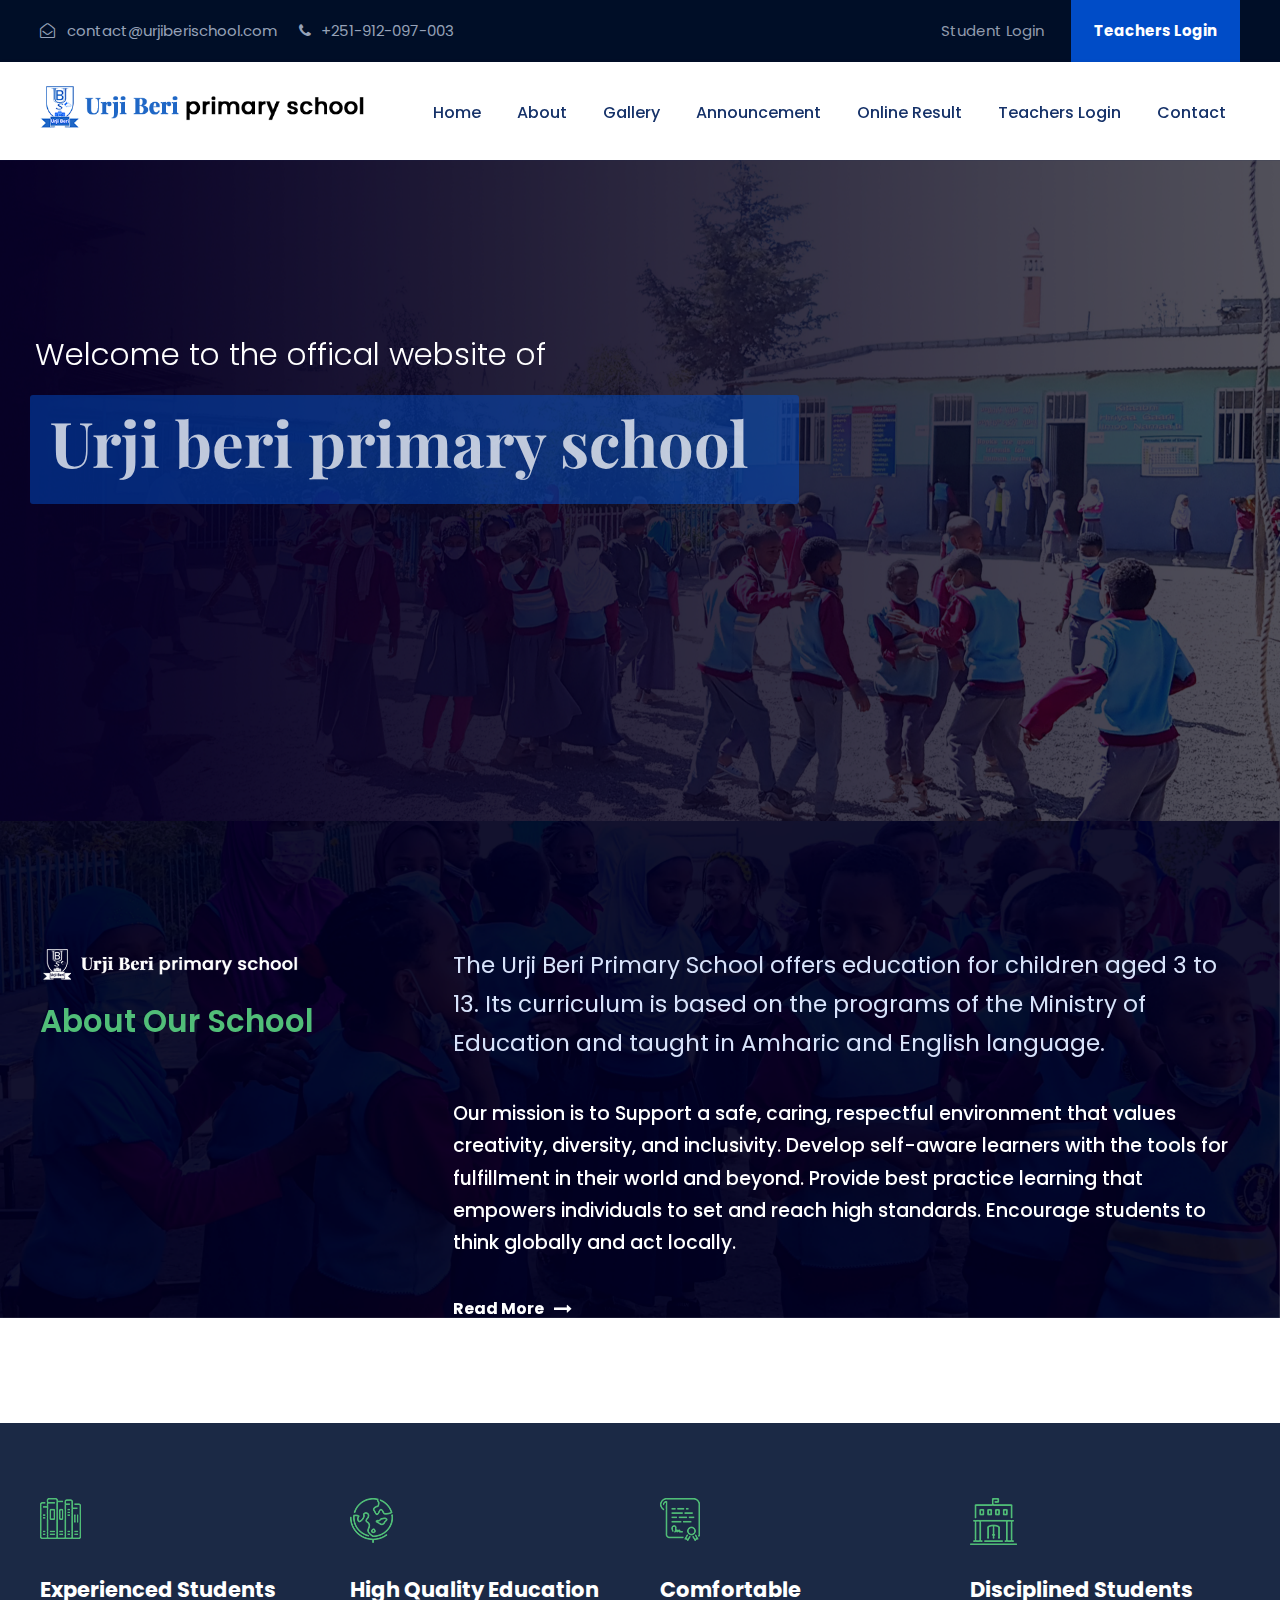
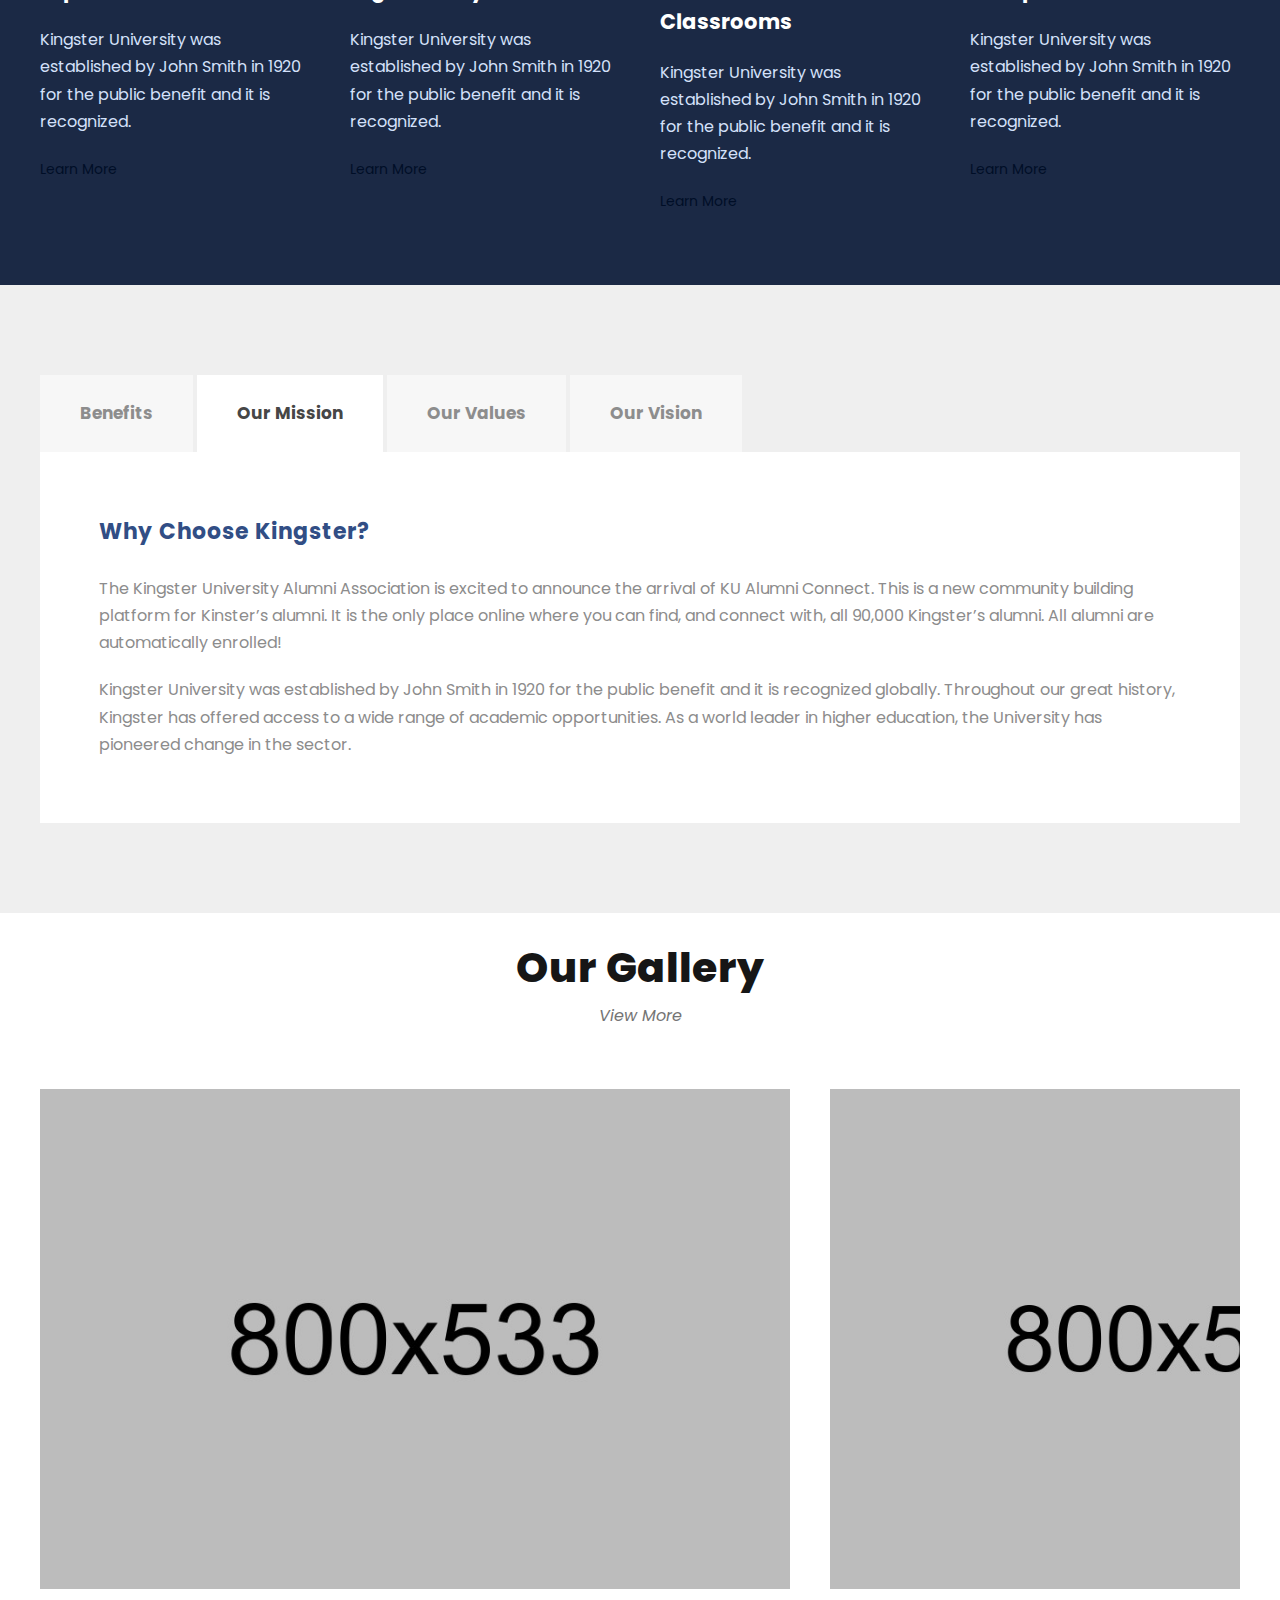
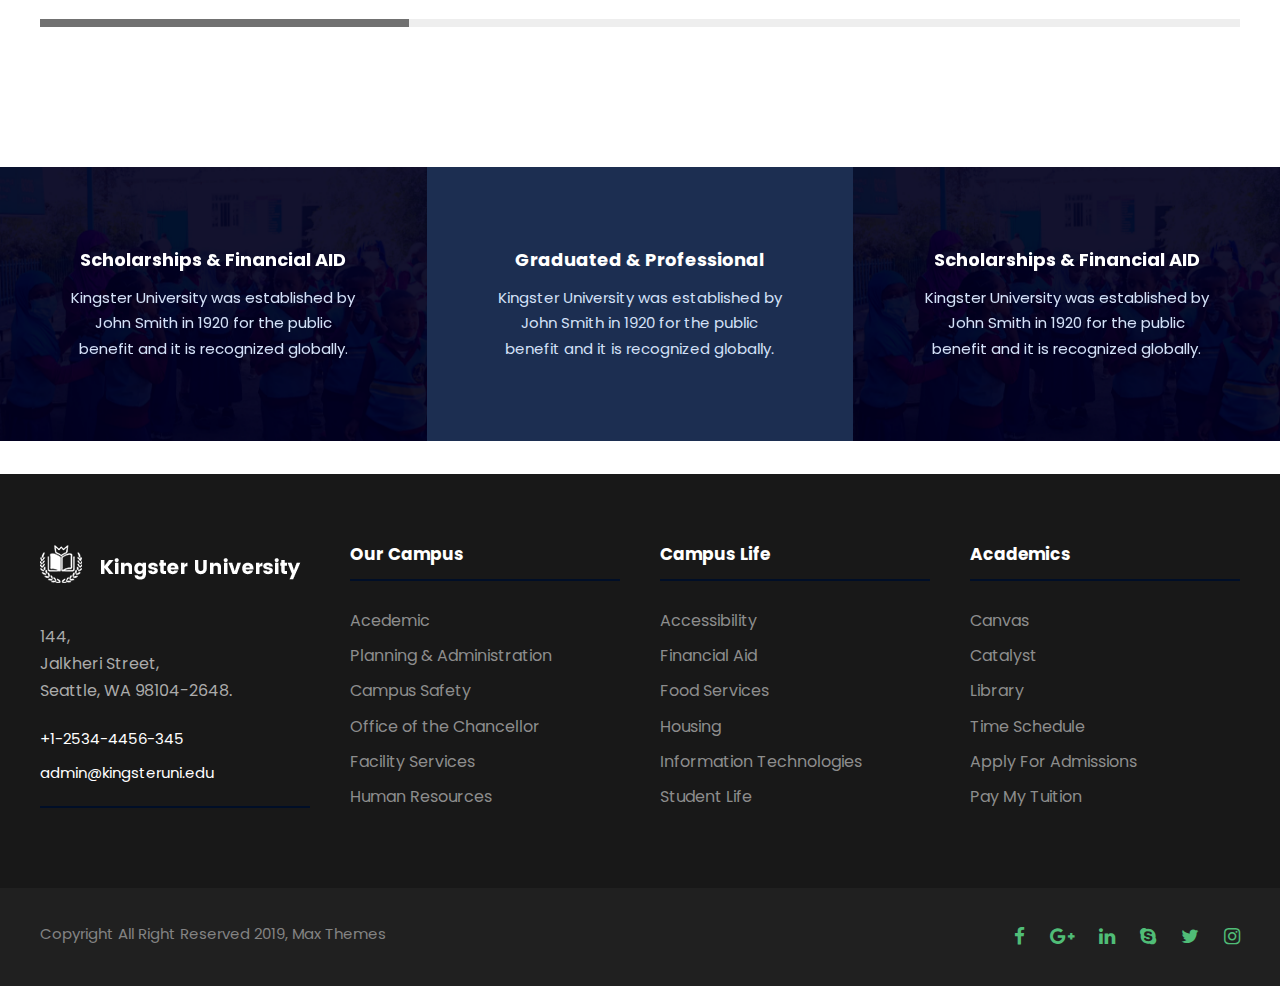
==== commit ce438cb1: "Update index.html" ====
--- a/index.html
+++ b/index.html
@@ -146,7 +146,7 @@
                                             <div class="gdlr-core-pbf-element">
                                                 <div class="gdlr-core-title-item gdlr-core-item-pdb clearfix  gdlr-core-left-align gdlr-core-title-item-caption-bottom gdlr-core-item-pdlr" id="div_1dd7_25">
                                                     <div class="gdlr-core-title-item-title-wrap clearfix">
-                                                        <h3 class="gdlr-core-title-item-title gdlr-core-skin-title " id="h3_1dd7_5">About Our University</h3></div>
+                                                        <h3 class="gdlr-core-title-item-title gdlr-core-skin-title " id="h3_1dd7_5">About Our School</h3></div>
                                                 </div>
                                             </div>
                                         </div>
@@ -158,14 +158,17 @@
                                             <div class="gdlr-core-pbf-element">
                                                 <div class="gdlr-core-text-box-item gdlr-core-item-pdlr gdlr-core-item-pdb gdlr-core-left-align" id="div_1dd7_26">
                                                     <div class="gdlr-core-text-box-item-content" id="div_1dd7_27">
-                                                        <p>We are one of the largest, most diverse universities in the USA with over 90,000 students in USA, and a further 30,000 studying across 180 countries for Kingster University.</p>
+                                                        <p>The Urji Beri Primary School offers education for children aged 3 to 13. Its curriculum is based on the programs of the Ministry of Education and taught in Amharic and English language.</p>
                                                     </div>
                                                 </div>
                                             </div>
                                             <div class="gdlr-core-pbf-element">
                                                 <div class="gdlr-core-text-box-item gdlr-core-item-pdlr gdlr-core-item-pdb gdlr-core-left-align" id="div_1dd7_28">
                                                     <div class="gdlr-core-text-box-item-content" id="div_1dd7_29">
-                                                        <p>Kingster University was established by John Smith in 1920 for the public benefit and it is recognized globally. Throughout our great history, Kingster has offered access to a wide range of academic opportunities. As a world leader in higher education, the University has pioneered change in the sector.</p>
+                                                        <p>Our mission is to Support a safe, caring, respectful environment that values creativity, diversity, and inclusivity.
+                                                            Develop self-aware learners with the tools for fulfillment in their world and beyond.
+                                                            Provide best practice learning that empowers individuals to set and reach high standards.
+                                                            Encourage students to think globally and act locally.</p>
                                                     </div>
                                                 </div>
                                             </div>
@@ -190,7 +193,7 @@
                                                     <div class="gdlr-core-column-service-media gdlr-core-media-image" id="div_1dd7_33"><img src="upload/col-icon-1.png" alt="" width="41" height="41" title="col-icon-1" /></div>
                                                     <div class="gdlr-core-column-service-content-wrapper">
                                                         <div class="gdlr-core-column-service-title-wrap">
-                                                            <h3 class="gdlr-core-column-service-title gdlr-core-skin-title" id="h3_1dd7_6">Education Services</h3></div>
+                                                            <h3 class="gdlr-core-column-service-title gdlr-core-skin-title" id="h3_1dd7_6">Experienced Students</h3></div>
                                                         <div class="gdlr-core-column-service-content" id="div_1dd7_34">
                                                             <p>Kingster University was established by John Smith in 1920 for the public benefit and it is recognized.</p> <a class="gdlr-core-column-service-read-more gdlr-core-info-font" href="#" id="a_1dd7_1">Learn More</a></div>
                                                     </div>
@@ -207,7 +210,7 @@
                                                     <div class="gdlr-core-column-service-media gdlr-core-media-image" id="div_1dd7_36"><img src="upload/col-icon-2.png" alt="" width="43" height="45" title="col-icon-2" /></div>
                                                     <div class="gdlr-core-column-service-content-wrapper">
                                                         <div class="gdlr-core-column-service-title-wrap">
-                                                            <h3 class="gdlr-core-column-service-title gdlr-core-skin-title" id="h3_1dd7_7">International Hubs</h3></div>
+                                                            <h3 class="gdlr-core-column-service-title gdlr-core-skin-title" id="h3_1dd7_7">High Quality Education</h3></div>
                                                         <div class="gdlr-core-column-service-content" id="div_1dd7_37">
                                                             <p>Kingster University was established by John Smith in 1920 for the public benefit and it is recognized.</p> <a class="gdlr-core-column-service-read-more gdlr-core-info-font" href="#" id="a_1dd7_2">Learn More</a></div>
                                                     </div>
@@ -224,7 +227,7 @@
                                                     <div class="gdlr-core-column-service-media gdlr-core-media-image" id="div_1dd7_39"><img src="upload/col-icon-3.png" alt="" width="40" height="43" title="col-icon-3" /></div>
                                                     <div class="gdlr-core-column-service-content-wrapper">
                                                         <div class="gdlr-core-column-service-title-wrap">
-                                                            <h3 class="gdlr-core-column-service-title gdlr-core-skin-title" id="h3_1dd7_8">Bachelor’s and Master’s</h3></div>
+                                                            <h3 class="gdlr-core-column-service-title gdlr-core-skin-title" id="h3_1dd7_8">Comfortable Classrooms</h3></div>
                                                         <div class="gdlr-core-column-service-content" id="div_1dd7_40">
                                                             <p>Kingster University was established by John Smith in 1920 for the public benefit and it is recognized.</p> <a class="gdlr-core-column-service-read-more gdlr-core-info-font" href="#" id="a_1dd7_3">Learn More</a></div>
                                                     </div>
@@ -241,7 +244,7 @@
                                                     <div class="gdlr-core-column-service-media gdlr-core-media-image" id="div_1dd7_42"><img src="upload/col-icon-4.png" alt="" width="47" height="47" title="col-icon-4" /></div>
                                                     <div class="gdlr-core-column-service-content-wrapper">
                                                         <div class="gdlr-core-column-service-title-wrap">
-                                                            <h3 class="gdlr-core-column-service-title gdlr-core-skin-title" id="h3_1dd7_9">University Life</h3></div>
+                                                            <h3 class="gdlr-core-column-service-title gdlr-core-skin-title" id="h3_1dd7_9">Disciplined Students</h3></div>
                                                         <div class="gdlr-core-column-service-content" id="div_1dd7_43">
                                                             <p>Kingster University was established by John Smith in 1920 for the public benefit and it is recognized.</p> <a class="gdlr-core-column-service-read-more gdlr-core-info-font" href="#" id="a_1dd7_4">Learn More</a></div>
                                                     </div>
@@ -261,10 +264,10 @@
                                     <div class="gdlr-core-tab-item gdlr-core-js gdlr-core-item-pdb  gdlr-core-left-align gdlr-core-tab-style1-horizontal gdlr-core-item-pdlr">
                                        <div class="gdlr-core-tab-item-wrap">
                                             <div class="gdlr-core-tab-item-title-wrap clearfix gdlr-core-title-font">
-                                                <div class="gdlr-core-tab-item-title  gdlr-core-active" data-tab-id="1">Benefits</div>
-                                                <div class="gdlr-core-tab-item-title " data-tab-id="2">Self Development</div>
-                                                <div class="gdlr-core-tab-item-title " data-tab-id="3">Spirituality</div>
-                                                <div class="gdlr-core-tab-item-title " data-tab-id="4">Alumni</div>
+                                                <div class="gdlr-core-tab-item-title " data-tab-id="4">Benefits</div>
+                                                <div class="gdlr-core-tab-item-title  gdlr-core-active" data-tab-id="1">Our Mission</div>
+                                                <div class="gdlr-core-tab-item-title " data-tab-id="2">Our Values</div>
+                                                <div class="gdlr-core-tab-item-title " data-tab-id="3">Our Vision</div>
                                             </div>
                                             <div class="gdlr-core-tab-item-content-wrap clearfix">
                                                 <div class="gdlr-core-tab-item-content  gdlr-core-active" data-tab-id="1" >
@@ -300,6 +303,53 @@
                                                     <p>Kingster University was established by John Smith in 1920 for the public benefit and it is recognized globally. Throughout our great history, Kingster has offered access to a wide range of academic opportunities. As a world leader in higher education, the University has pioneered change in the sector.</p>
                                                 </div>
                                             </div>
+                                        </div>
+                                    </div>
+                                </div>
+                            </div>
+                        </div>
+                    </div>
+                    <div class="gdlr-core-pbf-wrapper " style="padding: 30px 20px 50px 20px;">
+                        <div class="gdlr-core-pbf-wrapper-content gdlr-core-js ">
+                            <div class="gdlr-core-pbf-wrapper-container clearfix gdlr-core-pbf-wrapper-full">
+                                <div class="gdlr-core-pbf-element">
+                                    <div class="gdlr-core-title-item gdlr-core-item-pdb clearfix  gdlr-core-center-align gdlr-core-title-item-caption-bottom gdlr-core-item-pdlr" style="padding-bottom: 60px ;">
+                                        <div class="gdlr-core-title-item-title-wrap clearfix">
+                                            <h3 class="gdlr-core-title-item-title gdlr-core-skin-title " style="text-transform: none ;">Our Gallery</h3></div><a href="index.html"><span class="gdlr-core-title-item-caption gdlr-core-info-font gdlr-core-skin-caption">View More</span></a></div>
+                                </div>
+                                <div class="gdlr-core-pbf-element">
+                                    <div class="gdlr-core-gallery-item gdlr-core-item-pdb clearfix  gdlr-core-gallery-item-style-scroll gdlr-core-item-pdlr ">
+                                        <div class="gdlr-core-sly-slider gdlr-core-js-2">
+                                            <ul class="slides">
+                                                <li class="gdlr-core-gallery-list gdlr-core-item-mglr">
+                                                    <div class="gdlr-core-media-image" style="height: 500px ;">
+                                                        <a class="gdlr-core-lightgallery gdlr-core-js " href="upload/shutterstock_160526219.jpg" data-lightbox-group="gdlr-core-img-group-3"><img src="upload/shutterstock_160526219-800x533.jpg" width="1280" height="853"  alt="" /><span class="gdlr-core-image-overlay  gdlr-core-gallery-image-overlay gdlr-core-center-align"><i class="gdlr-core-image-overlay-icon gdlr-core-size-22 fa fa-search"  ></i></span></a>
+                                                    </div>
+                                                </li>
+                                                <li class="gdlr-core-gallery-list gdlr-core-item-mglr">
+                                                    <div class="gdlr-core-media-image" style="height: 500px ;">
+                                                        <a class="gdlr-core-lightgallery gdlr-core-js " href="upload/shutterstock_106223549.jpg" data-lightbox-group="gdlr-core-img-group-3"><img src="upload/shutterstock_106223549-800x574.jpg" width="1280" height="919"  alt="" /><span class="gdlr-core-image-overlay  gdlr-core-gallery-image-overlay gdlr-core-center-align"><i class="gdlr-core-image-overlay-icon gdlr-core-size-22 fa fa-search"  ></i></span></a>
+                                                    </div>
+                                                </li>
+                                                <li class="gdlr-core-gallery-list gdlr-core-item-mglr">
+                                                    <div class="gdlr-core-media-image" style="height: 500px ;">
+                                                        <a class="gdlr-core-lightgallery gdlr-core-js " href="upload/shutterstock_294489926.jpg" data-lightbox-group="gdlr-core-img-group-3"><img src="upload/shutterstock_294489926-800x533.jpg" width="1800" height="1200"  alt="" /><span class="gdlr-core-image-overlay  gdlr-core-gallery-image-overlay gdlr-core-center-align"><i class="gdlr-core-image-overlay-icon gdlr-core-size-22 fa fa-search"  ></i></span></a>
+                                                    </div>
+                                                </li>
+                                                <li class="gdlr-core-gallery-list gdlr-core-item-mglr">
+                                                    <div class="gdlr-core-media-image" style="height: 500px ;">
+                                                        <a class="gdlr-core-lightgallery gdlr-core-js " href="upload/shutterstock_481869205.jpg" data-lightbox-group="gdlr-core-img-group-3"><img src="upload/shutterstock_481869205-800x405.jpg" width="2000" height="1013"  alt="" /><span class="gdlr-core-image-overlay  gdlr-core-gallery-image-overlay gdlr-core-center-align"><i class="gdlr-core-image-overlay-icon gdlr-core-size-22 fa fa-search"  ></i></span></a>
+                                                    </div>
+                                                </li>
+                                                <li class="gdlr-core-gallery-list gdlr-core-item-mglr">
+                                                    <div class="gdlr-core-media-image" style="height: 500px ;">
+                                                        <a class="gdlr-core-lightgallery gdlr-core-js " href="upload/shutterstock_734589535.jpg" data-lightbox-group="gdlr-core-img-group-3"><img src="upload/shutterstock_734589535-800x534.jpg" width="2000" height="1335"  alt="" /><span class="gdlr-core-image-overlay  gdlr-core-gallery-image-overlay gdlr-core-center-align"><i class="gdlr-core-image-overlay-icon gdlr-core-size-22 fa fa-search"  ></i></span></a>
+                                                    </div>
+                                                </li>
+                                            </ul>
+                                        </div>
+                                        <div class="gdlr-core-sly-scroll">
+                                            <div class="gdlr-core-sly-scroll-handle"></div>
                                         </div>
                                     </div>
                                 </div>
@@ -361,7 +411,7 @@
                                 </div>
                             </div>
                         </div>
-                    </div>
+                    </div><br>
                     
                     
                 </div>
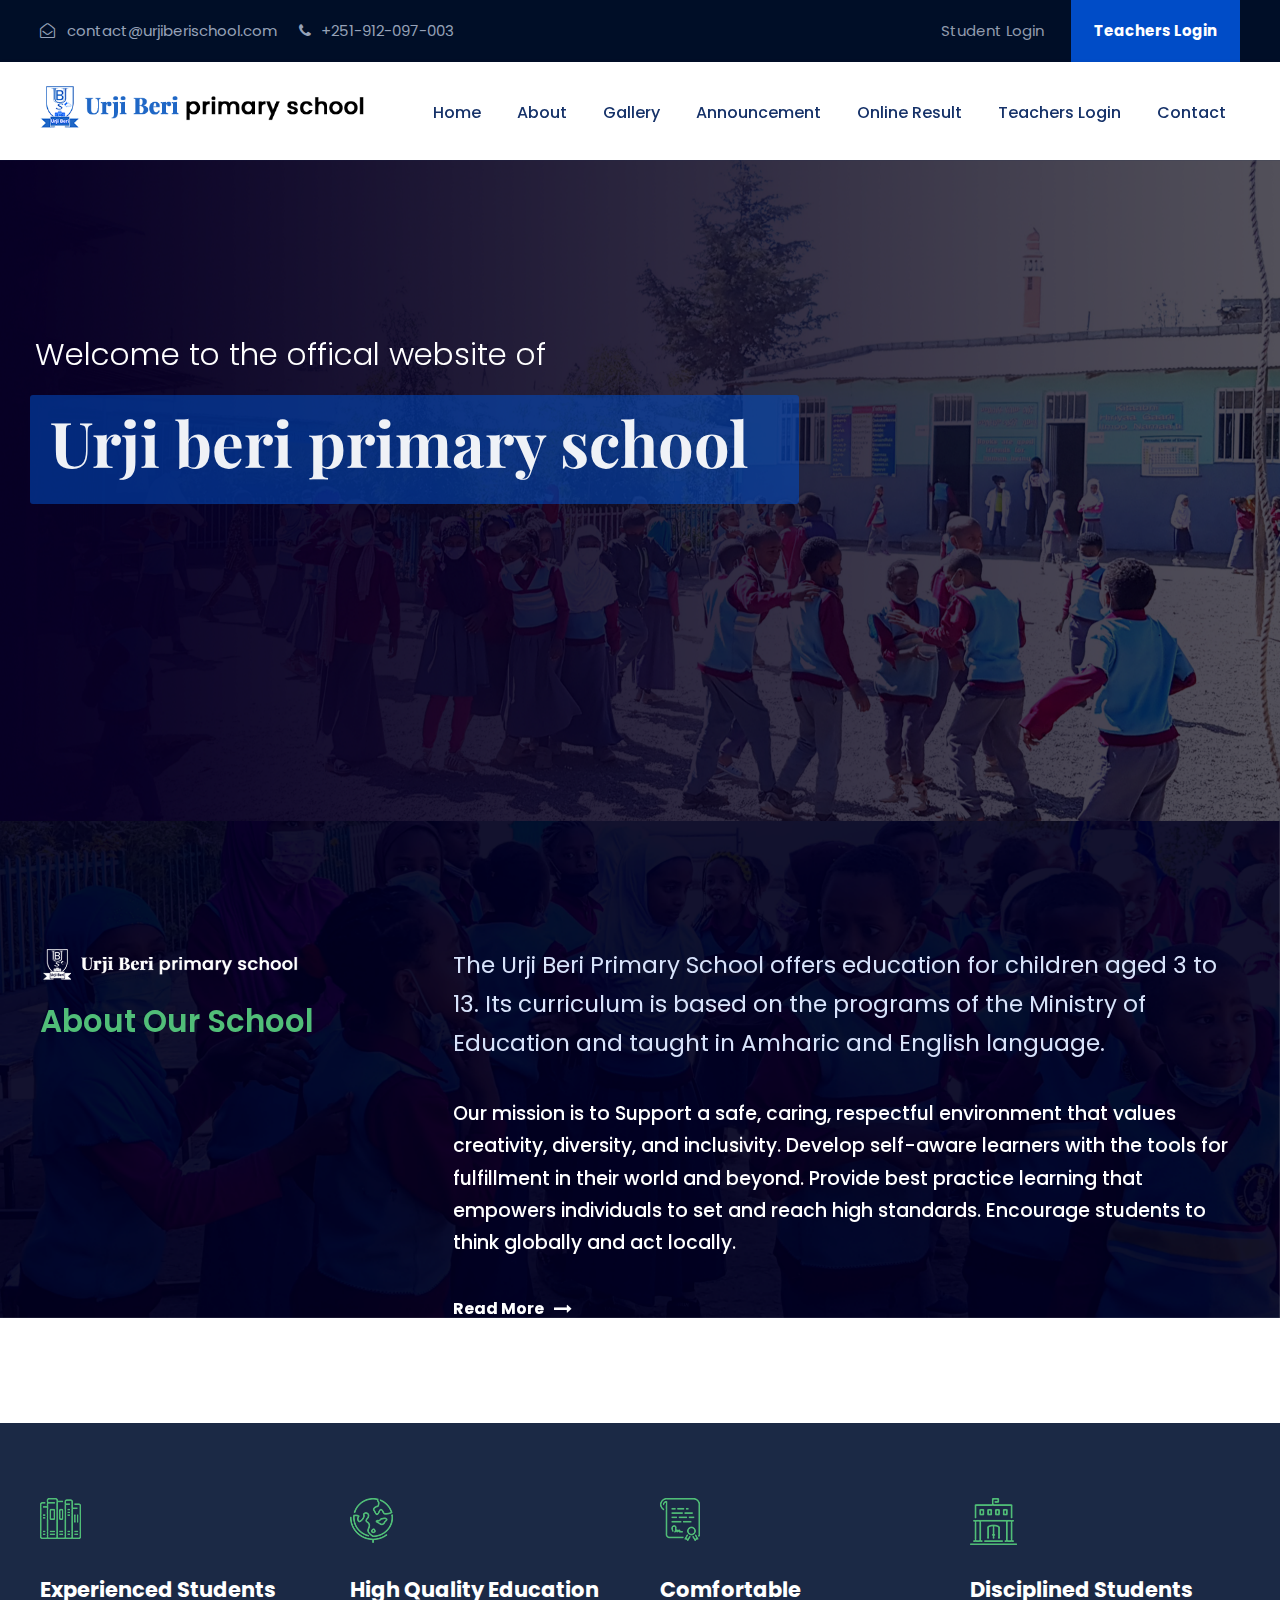
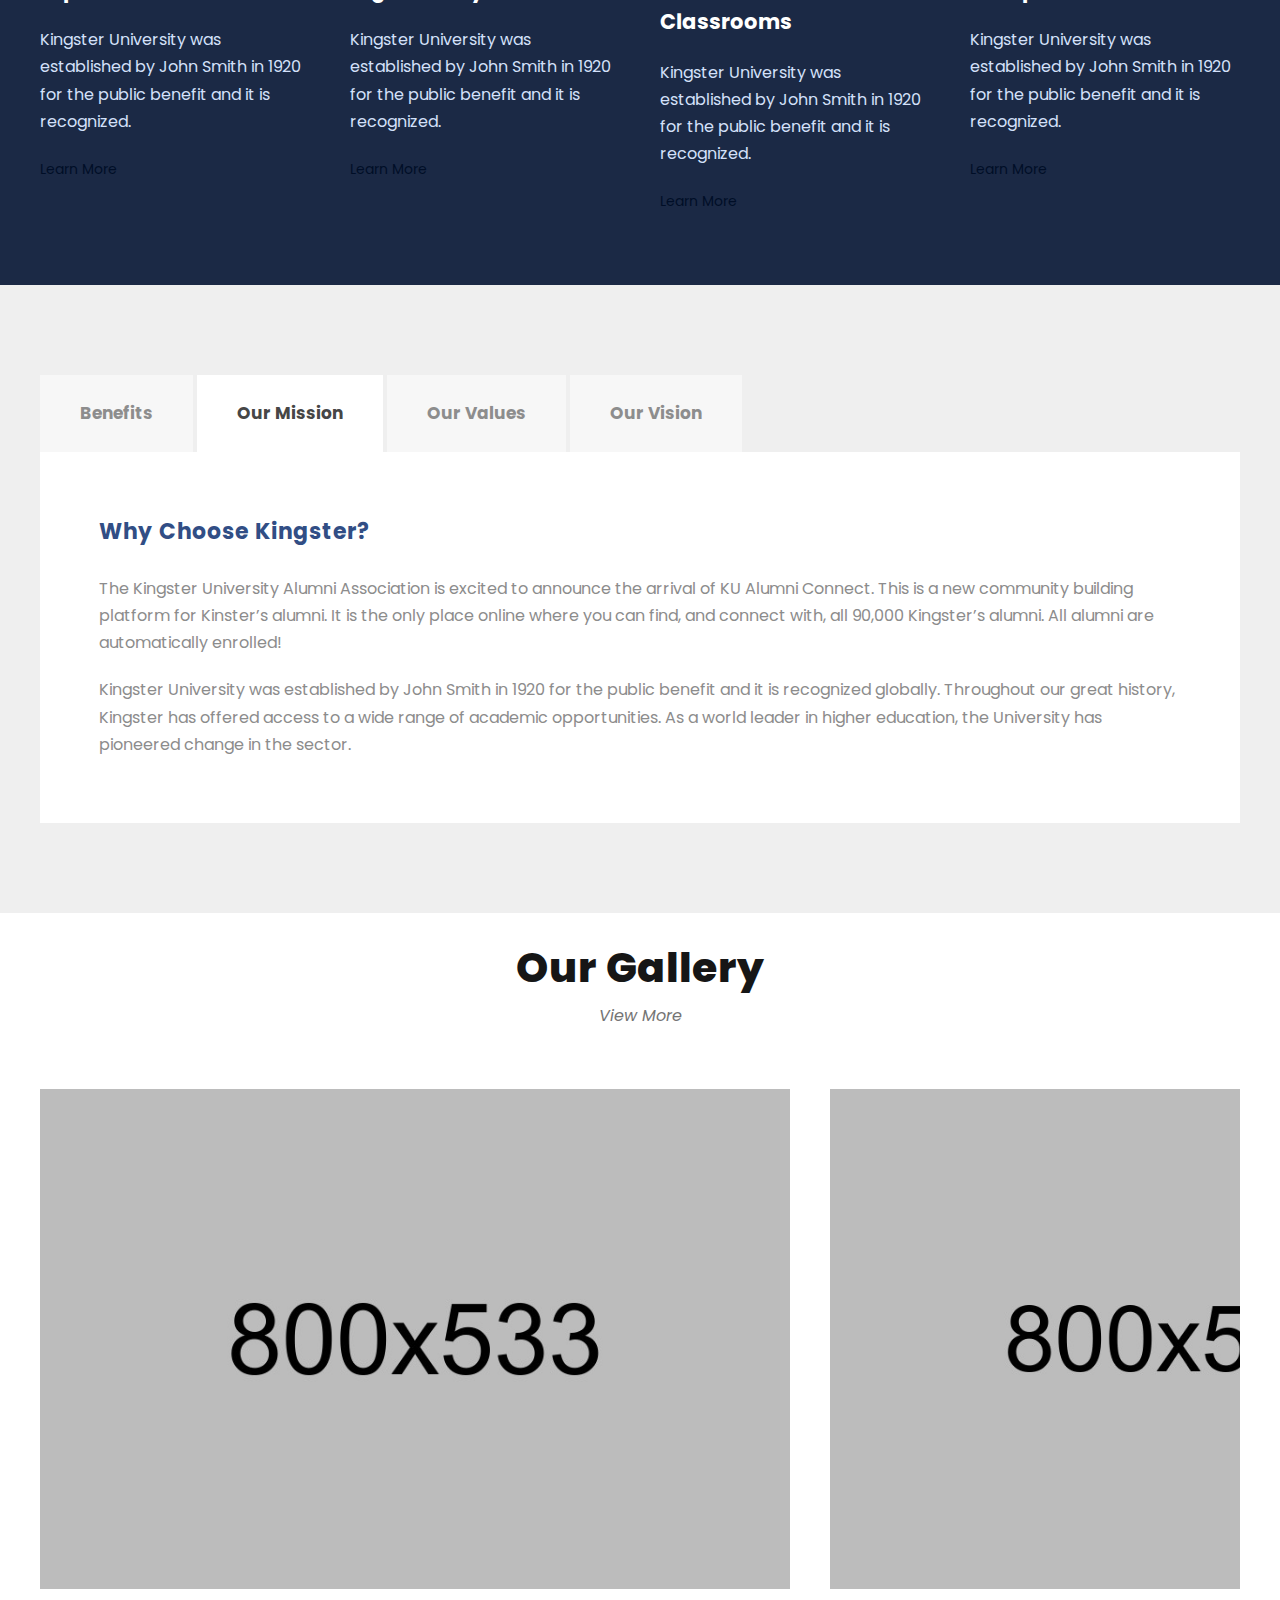
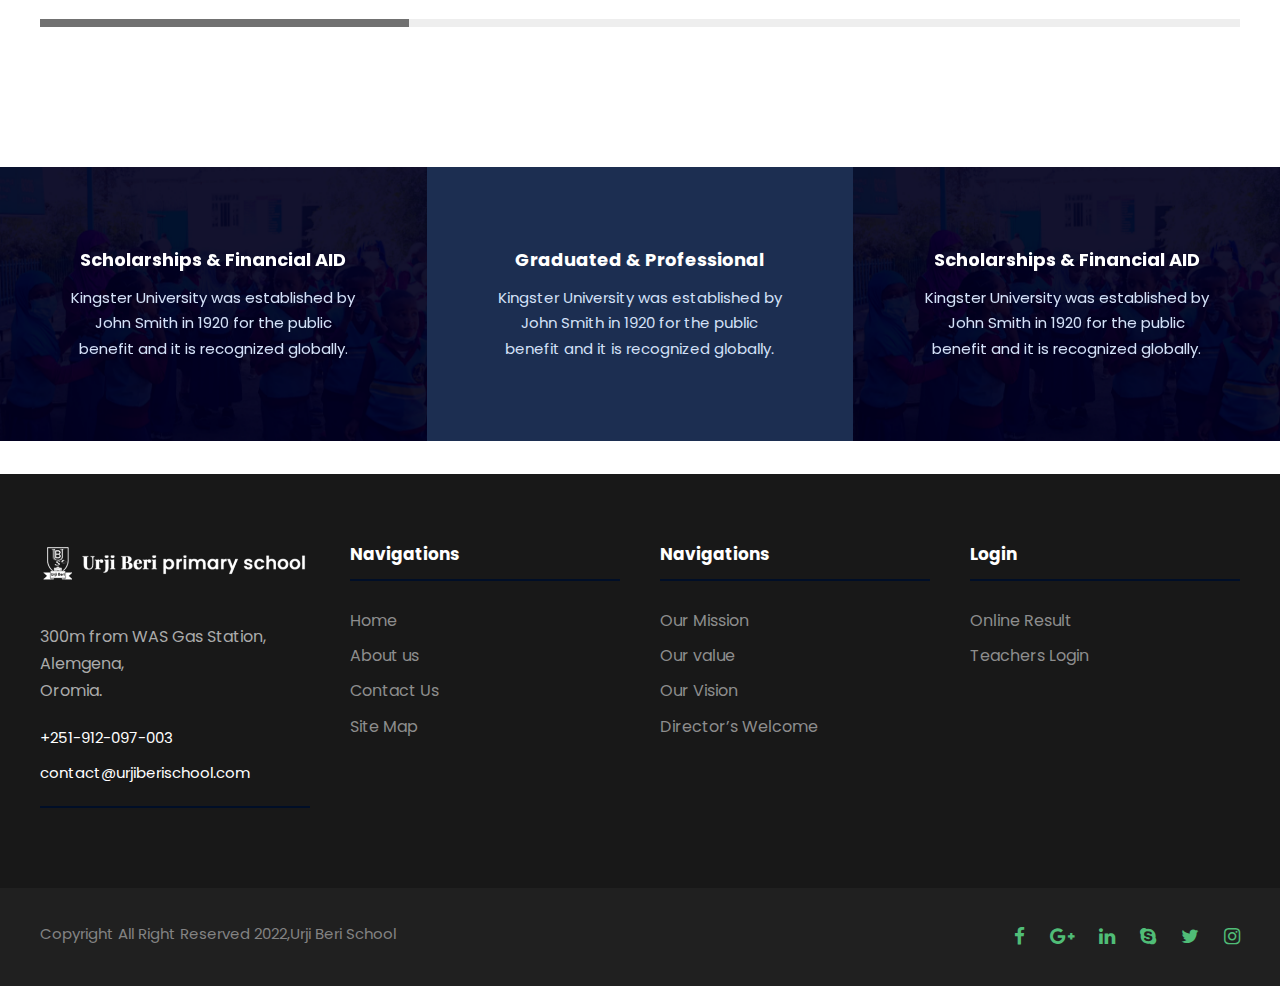
==== commit 979e68c3: "Update index.html" ====
--- a/index.html
+++ b/index.html
@@ -432,14 +432,14 @@
                         <div class="kingster-footer-column kingster-item-pdlr kingster-column-15">
                             <div id="text-2" class="widget widget_text kingster-widget">
                                 <div class="textwidget">
-                                    <p><img src="upload/footer-logo.png" alt="" />
+                                    <p><img src="upload/logo-white.png" alt="" />
                                         <br /> <span class="gdlr-core-space-shortcode" id="span_1dd7_10"></span>
-                                        <br /> 144,
-                                        <br /> Jalkheri Street,
-                                        <br /> Seattle, WA 98104-2648.</p>
-                                    <p><span id="span_1dd7_11">+1-2534-4456-345</span>
+                                        <br /> 300m from WAS Gas Station,
+                                        <br /> Alemgena,
+                                        <br />  Oromia.</p>
+                                    <p><span id="span_1dd7_11">+251-912-097-003</span>
                                         <br /> <span class="gdlr-core-space-shortcode" id="span_1dd7_12"></span>
-                                        <br /> <a id="a_1dd7_8" href="mailto:admin@kingsteruni.edu">admin@kingsteruni.edu</a></p>
+                                        <br /> <a id="a_1dd7_8" href="mailto:admin@kingsteruni.edu"> contact@urjiberischool.com </a></p>
                                     <div class="gdlr-core-divider-item gdlr-core-divider-item-normal gdlr-core-left-align">
                                         <div class="gdlr-core-divider-line gdlr-core-skin-divider" id="div_1dd7_111"></div>
                                     </div>
@@ -448,45 +448,40 @@
                         </div>
                         <div class="kingster-footer-column kingster-item-pdlr kingster-column-15">
                             <div id="gdlr-core-custom-menu-widget-2" class="widget widget_gdlr-core-custom-menu-widget kingster-widget">
-                                <h3 class="kingster-widget-title">Our Campus</h3><span class="clear"></span>
+                                <h3 class="kingster-widget-title">Navigations</h3><span class="clear"></span>
                                 <div class="menu-our-campus-container">
                                     <ul id="menu-our-campus" class="gdlr-core-custom-menu-widget gdlr-core-menu-style-plain">
-                                        <li class="menu-item"><a href="#">Acedemic</a></li>
-                                        <li class="menu-item"><a href="#">Planning &#038; Administration</a></li>
-                                        <li class="menu-item"><a href="#">Campus Safety</a></li>
-                                        <li class="menu-item"><a href="#">Office of the Chancellor</a></li>
-                                        <li class="menu-item"><a href="#">Facility Services</a></li>
-                                        <li class="menu-item"><a href="#">Human Resources</a></li>
+                                        <li class="menu-item"><a href="#">Home</a></li>
+                                        <li class="menu-item"><a href="#">About us</a></li>
+                                        <li class="menu-item"><a href="#">Contact Us</a></li>
+                                        <li class="menu-item"><a href="#">Site Map</a></li>
+
+                                    </ul>
+                                </div>
+                            </div>
+                        </div>
+                       
+                        <div class="kingster-footer-column kingster-item-pdlr kingster-column-15">
+                            <div id="gdlr-core-custom-menu-widget-4" class="widget widget_gdlr-core-custom-menu-widget kingster-widget">
+                                <h3 class="kingster-widget-title">Navigations</h3><span class="clear"></span>
+                                <div class="menu-academics-container">
+                                    <ul id="menu-academics" class="gdlr-core-custom-menu-widget gdlr-core-menu-style-plain">
+                                        <li class="menu-item"><a href="#">Our Mission</a></li>
+                                        <li class="menu-item"><a href="#">Our value</a></li>
+                                        <li class="menu-item"><a href="#">Our Vision</a></li>
+                                        <li class="menu-item"><a href="#">Director’s Welcome</a></li>
                                     </ul>
                                 </div>
                             </div>
                         </div>
                         <div class="kingster-footer-column kingster-item-pdlr kingster-column-15">
                             <div id="gdlr-core-custom-menu-widget-3" class="widget widget_gdlr-core-custom-menu-widget kingster-widget">
-                                <h3 class="kingster-widget-title">Campus Life</h3><span class="clear"></span>
+                                <h3 class="kingster-widget-title">Login</h3><span class="clear"></span>
                                 <div class="menu-campus-life-container">
                                     <ul id="menu-campus-life" class="gdlr-core-custom-menu-widget gdlr-core-menu-style-plain">
-                                        <li class="menu-item"><a href="#">Accessibility</a></li>
-                                        <li class="menu-item"><a href="#">Financial Aid</a></li>
-                                        <li class="menu-item"><a href="#">Food Services</a></li>
-                                        <li class="menu-item"><a href="#">Housing</a></li>
-                                        <li class="menu-item"><a href="#">Information Technologies</a></li>
-                                        <li class="menu-item"><a href="#">Student Life</a></li>
-                                    </ul>
-                                </div>
-                            </div>
-                        </div>
-                        <div class="kingster-footer-column kingster-item-pdlr kingster-column-15">
-                            <div id="gdlr-core-custom-menu-widget-4" class="widget widget_gdlr-core-custom-menu-widget kingster-widget">
-                                <h3 class="kingster-widget-title">Academics</h3><span class="clear"></span>
-                                <div class="menu-academics-container">
-                                    <ul id="menu-academics" class="gdlr-core-custom-menu-widget gdlr-core-menu-style-plain">
-                                        <li class="menu-item"><a href="#">Canvas</a></li>
-                                        <li class="menu-item"><a href="#">Catalyst</a></li>
-                                        <li class="menu-item"><a href="#">Library</a></li>
-                                        <li class="menu-item"><a href="#">Time Schedule</a></li>
-                                        <li class="menu-item"><a href="#">Apply For Admissions</a></li>
-                                        <li class="menu-item"><a href="#">Pay My Tuition</a></li>
+                                        <li class="menu-item"><a href="#">Online Result</a></li>
+                                        <li class="menu-item"><a href="#">Teachers Login</a></li>
+                                        
                                     </ul>
                                 </div>
                             </div>
@@ -496,7 +491,7 @@
                 
                 <div class="kingster-copyright-wrapper">
                     <div class="kingster-copyright-container kingster-container clearfix">
-                        <div class="kingster-copyright-left kingster-item-pdlr">Copyright All Right Reserved 2019, Max Themes</div>
+                        <div class="kingster-copyright-left kingster-item-pdlr">Copyright All Right Reserved 2022,Urji Beri School</div>
                         <div class="kingster-copyright-right kingster-item-pdlr">
                             <div class="gdlr-core-social-network-item gdlr-core-item-pdb  gdlr-core-none-align" id="div_1dd7_112">
                                 <a href="#" target="_blank" class="gdlr-core-social-network-icon" title="facebook">
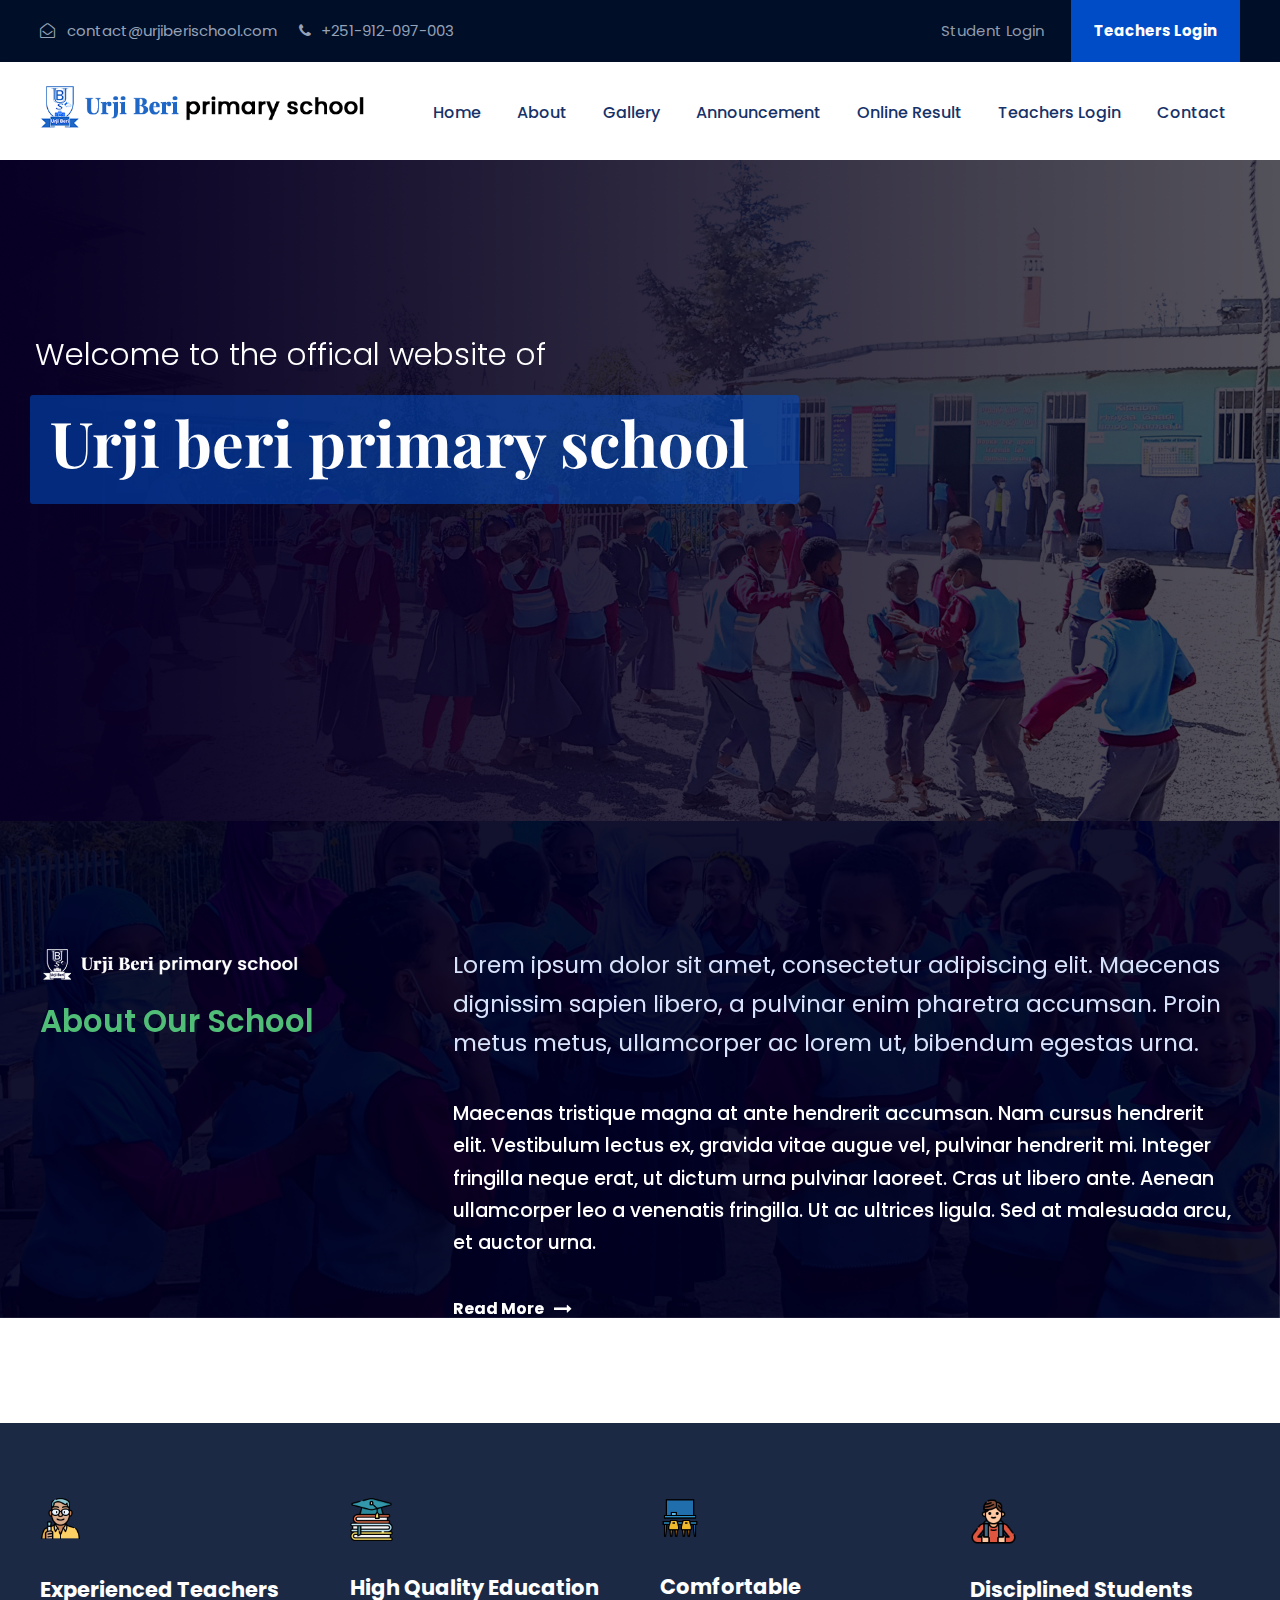
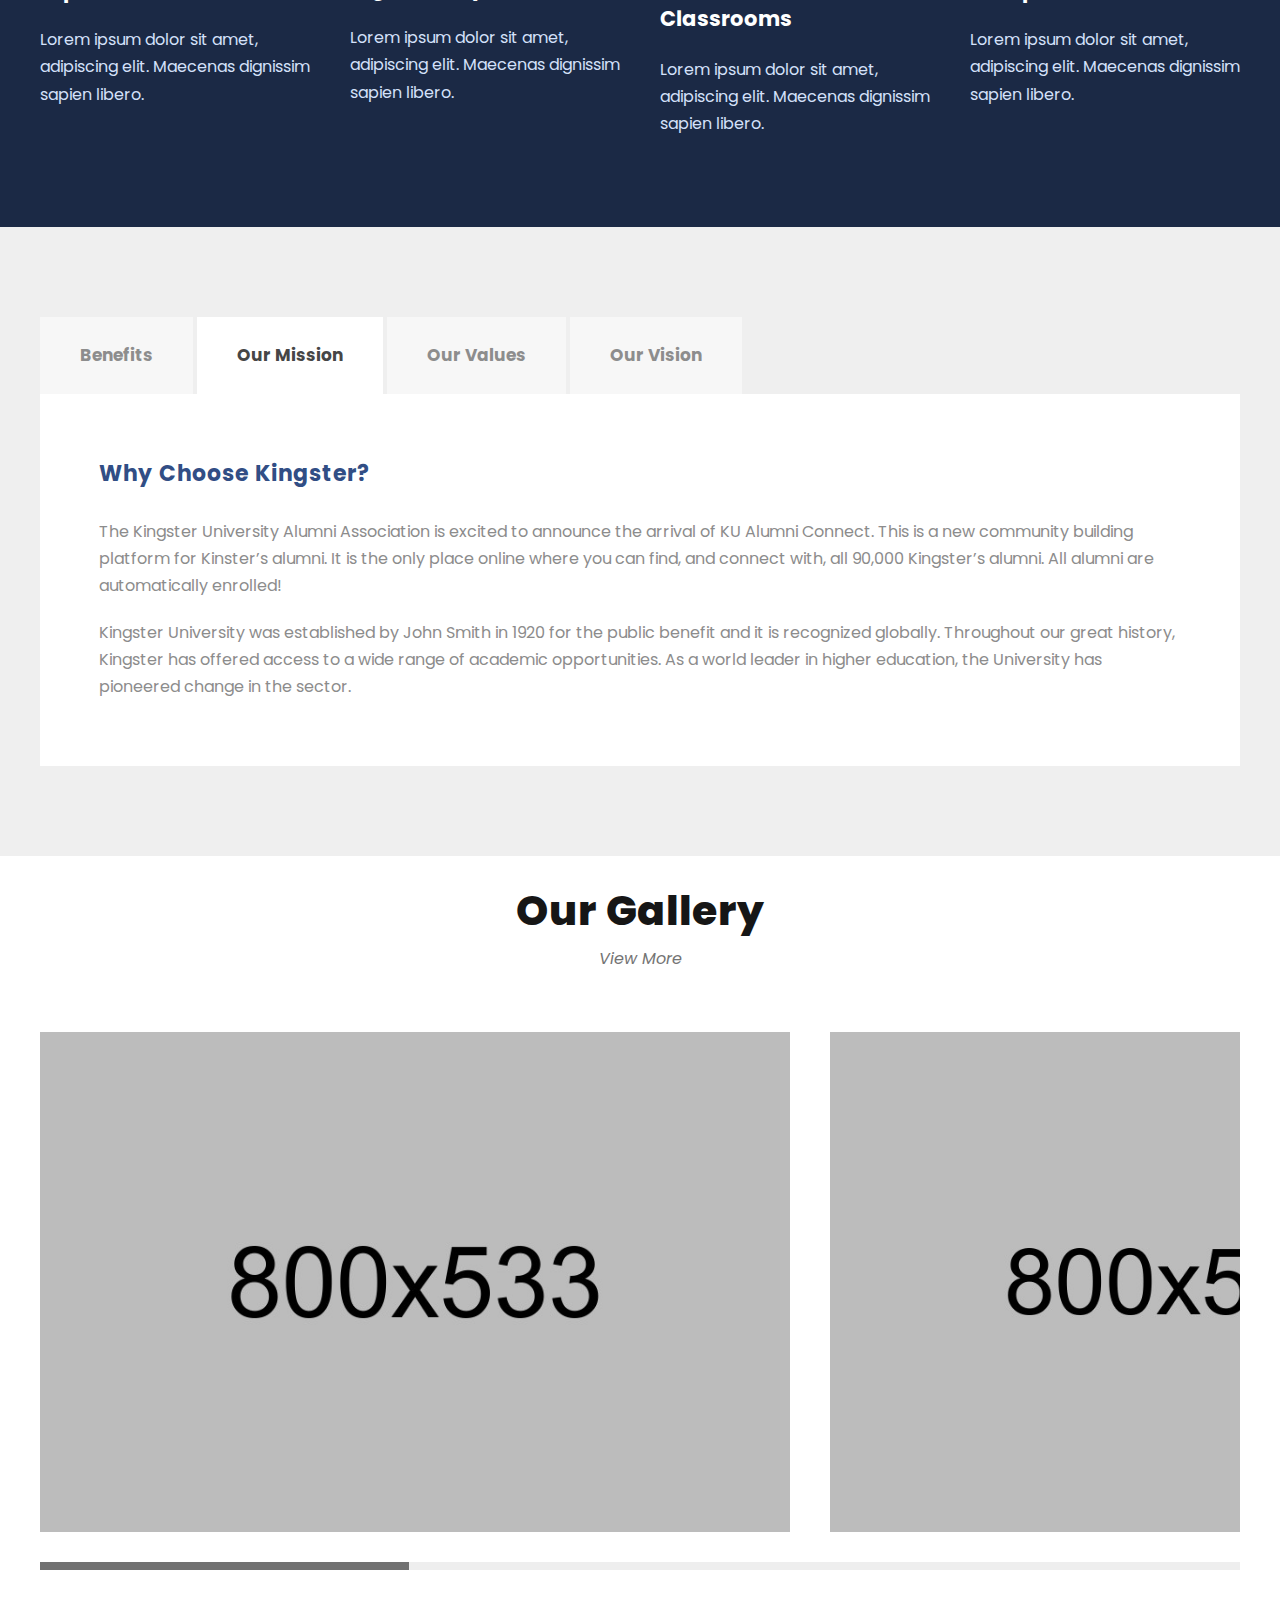
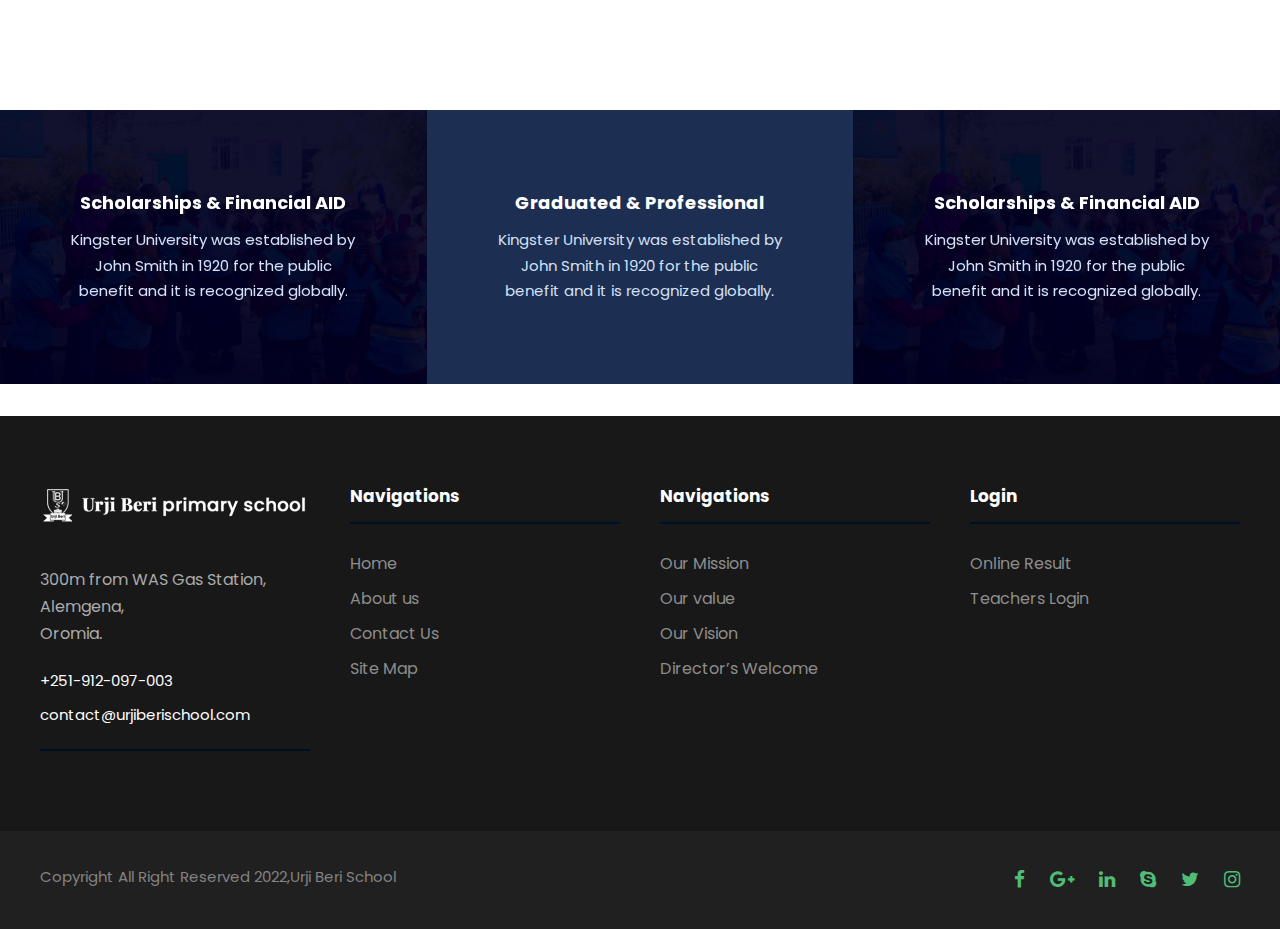
==== commit a1116e84: "update" ====
--- a/index.html
+++ b/index.html
@@ -83,19 +83,6 @@
                                 <div class="kingster-navigation-slide-bar" id="kingster-navigation-slide-bar"></div>
                             </div>
                             <div class="kingster-main-menu-right-wrap clearfix ">
-                                <div class="kingster-top-search-wrap">
-                                    <div class="kingster-top-search-close"></div>
-                                    <div class="kingster-top-search-row">
-                                        <div class="kingster-top-search-cell">
-                                            <form role="search" method="get" class="search-form" action="#">
-                                                <input type="text" class="search-field kingster-title-font" placeholder="Search..." value="" name="s">
-                                                <div class="kingster-top-search-submit"><i class="fa fa-search"></i></div>
-                                                <input type="submit" class="search-submit" value="Search">
-                                                <div class="kingster-top-search-close"><i class="icon_close"></i></div>
-                                            </form>
-                                        </div>
-                                    </div>
-                                </div>
                             </div>
                         </div>
                     </div>
@@ -158,17 +145,14 @@
                                             <div class="gdlr-core-pbf-element">
                                                 <div class="gdlr-core-text-box-item gdlr-core-item-pdlr gdlr-core-item-pdb gdlr-core-left-align" id="div_1dd7_26">
                                                     <div class="gdlr-core-text-box-item-content" id="div_1dd7_27">
-                                                        <p>The Urji Beri Primary School offers education for children aged 3 to 13. Its curriculum is based on the programs of the Ministry of Education and taught in Amharic and English language.</p>
+                                                        <p>Lorem ipsum dolor sit amet, consectetur adipiscing elit. Maecenas dignissim sapien libero, a pulvinar enim pharetra accumsan. Proin metus metus, ullamcorper ac lorem ut, bibendum egestas urna.</p>
                                                     </div>
                                                 </div>
                                             </div>
                                             <div class="gdlr-core-pbf-element">
                                                 <div class="gdlr-core-text-box-item gdlr-core-item-pdlr gdlr-core-item-pdb gdlr-core-left-align" id="div_1dd7_28">
                                                     <div class="gdlr-core-text-box-item-content" id="div_1dd7_29">
-                                                        <p>Our mission is to Support a safe, caring, respectful environment that values creativity, diversity, and inclusivity.
-                                                            Develop self-aware learners with the tools for fulfillment in their world and beyond.
-                                                            Provide best practice learning that empowers individuals to set and reach high standards.
-                                                            Encourage students to think globally and act locally.</p>
+                                                        <p>Maecenas tristique magna at ante hendrerit accumsan. Nam cursus hendrerit elit. Vestibulum lectus ex, gravida vitae augue vel, pulvinar hendrerit mi. Integer fringilla neque erat, ut dictum urna pulvinar laoreet. Cras ut libero ante. Aenean ullamcorper leo a venenatis fringilla. Ut ac ultrices ligula. Sed at malesuada arcu, et auctor urna.</p>
                                                     </div>
                                                 </div>
                                             </div>
@@ -190,12 +174,12 @@
                                         <div class="gdlr-core-pbf-column-content clearfix gdlr-core-js ">
                                             <div class="gdlr-core-pbf-element">
                                                 <div class="gdlr-core-column-service-item gdlr-core-item-pdb  gdlr-core-left-align gdlr-core-column-service-icon-top gdlr-core-no-caption gdlr-core-item-pdlr" id="div_1dd7_32">
-                                                    <div class="gdlr-core-column-service-media gdlr-core-media-image" id="div_1dd7_33"><img src="upload/col-icon-1.png" alt="" width="41" height="41" title="col-icon-1" /></div>
+                                                    <div class="gdlr-core-column-service-media gdlr-core-media-image" id="div_1dd7_33"><img src="upload/male-teacher.png" alt="" width="41" height="41" title="col-icon-1" /></div>
                                                     <div class="gdlr-core-column-service-content-wrapper">
                                                         <div class="gdlr-core-column-service-title-wrap">
-                                                            <h3 class="gdlr-core-column-service-title gdlr-core-skin-title" id="h3_1dd7_6">Experienced Students</h3></div>
+                                                            <h3 class="gdlr-core-column-service-title gdlr-core-skin-title" id="h3_1dd7_6">Experienced Teachers</h3></div>
                                                         <div class="gdlr-core-column-service-content" id="div_1dd7_34">
-                                                            <p>Kingster University was established by John Smith in 1920 for the public benefit and it is recognized.</p> <a class="gdlr-core-column-service-read-more gdlr-core-info-font" href="#" id="a_1dd7_1">Learn More</a></div>
+                                                            <p>Lorem ipsum dolor sit amet, adipiscing elit. Maecenas dignissim sapien libero.</p></div>
                                                     </div>
                                                 </div>
                                             </div>
@@ -207,12 +191,12 @@
                                         <div class="gdlr-core-pbf-column-content clearfix gdlr-core-js ">
                                             <div class="gdlr-core-pbf-element">
                                                 <div class="gdlr-core-column-service-item gdlr-core-item-pdb  gdlr-core-left-align gdlr-core-column-service-icon-top gdlr-core-no-caption gdlr-core-item-pdlr" id="div_1dd7_35">
-                                                    <div class="gdlr-core-column-service-media gdlr-core-media-image" id="div_1dd7_36"><img src="upload/col-icon-2.png" alt="" width="43" height="45" title="col-icon-2" /></div>
+                                                    <div class="gdlr-core-column-service-media gdlr-core-media-image" id="div_1dd7_36"><img src="upload/education.png" alt="" width="43" height="45" title="col-icon-2" /></div>
                                                     <div class="gdlr-core-column-service-content-wrapper">
                                                         <div class="gdlr-core-column-service-title-wrap">
                                                             <h3 class="gdlr-core-column-service-title gdlr-core-skin-title" id="h3_1dd7_7">High Quality Education</h3></div>
                                                         <div class="gdlr-core-column-service-content" id="div_1dd7_37">
-                                                            <p>Kingster University was established by John Smith in 1920 for the public benefit and it is recognized.</p> <a class="gdlr-core-column-service-read-more gdlr-core-info-font" href="#" id="a_1dd7_2">Learn More</a></div>
+                                                            <p>Lorem ipsum dolor sit amet, adipiscing elit. Maecenas dignissim sapien libero.</p></div>
                                                     </div>
                                                 </div>
                                             </div>
@@ -224,12 +208,12 @@
                                         <div class="gdlr-core-pbf-column-content clearfix gdlr-core-js ">
                                             <div class="gdlr-core-pbf-element">
                                                 <div class="gdlr-core-column-service-item gdlr-core-item-pdb  gdlr-core-left-align gdlr-core-column-service-icon-top gdlr-core-no-caption gdlr-core-item-pdlr" id="div_1dd7_38">
-                                                    <div class="gdlr-core-column-service-media gdlr-core-media-image" id="div_1dd7_39"><img src="upload/col-icon-3.png" alt="" width="40" height="43" title="col-icon-3" /></div>
+                                                    <div class="gdlr-core-column-service-media gdlr-core-media-image" id="div_1dd7_39"><img src="upload/classroom.png" alt="" width="40" height="43" title="col-icon-3" /></div>
                                                     <div class="gdlr-core-column-service-content-wrapper">
                                                         <div class="gdlr-core-column-service-title-wrap">
                                                             <h3 class="gdlr-core-column-service-title gdlr-core-skin-title" id="h3_1dd7_8">Comfortable Classrooms</h3></div>
                                                         <div class="gdlr-core-column-service-content" id="div_1dd7_40">
-                                                            <p>Kingster University was established by John Smith in 1920 for the public benefit and it is recognized.</p> <a class="gdlr-core-column-service-read-more gdlr-core-info-font" href="#" id="a_1dd7_3">Learn More</a></div>
+                                                            <p>Lorem ipsum dolor sit amet, adipiscing elit. Maecenas dignissim sapien libero.</p></div>
                                                     </div>
                                                 </div>
                                             </div>
@@ -241,12 +225,12 @@
                                         <div class="gdlr-core-pbf-column-content clearfix gdlr-core-js ">
                                             <div class="gdlr-core-pbf-element">
                                                 <div class="gdlr-core-column-service-item gdlr-core-item-pdb  gdlr-core-left-align gdlr-core-column-service-icon-top gdlr-core-no-caption gdlr-core-item-pdlr" id="div_1dd7_41">
-                                                    <div class="gdlr-core-column-service-media gdlr-core-media-image" id="div_1dd7_42"><img src="upload/col-icon-4.png" alt="" width="47" height="47" title="col-icon-4" /></div>
+                                                    <div class="gdlr-core-column-service-media gdlr-core-media-image" id="div_1dd7_42"><img src="upload/student.png" alt="" width="47" height="47" title="col-icon-4" /></div>
                                                     <div class="gdlr-core-column-service-content-wrapper">
                                                         <div class="gdlr-core-column-service-title-wrap">
                                                             <h3 class="gdlr-core-column-service-title gdlr-core-skin-title" id="h3_1dd7_9">Disciplined Students</h3></div>
                                                         <div class="gdlr-core-column-service-content" id="div_1dd7_43">
-                                                            <p>Kingster University was established by John Smith in 1920 for the public benefit and it is recognized.</p> <a class="gdlr-core-column-service-read-more gdlr-core-info-font" href="#" id="a_1dd7_4">Learn More</a></div>
+                                                            <p>Lorem ipsum dolor sit amet, adipiscing elit. Maecenas dignissim sapien libero.</p></div>
                                                     </div>
                                                 </div>
                                             </div>
--- a/css/kingster-style-custom.css
+++ b/css/kingster-style-custom.css
@@ -850,7 +850,7 @@
 #i_983a_1{font-size: 15px ;color: #96a2b8 ;margin-left: 18px ;margin-right: 6px ;}
 #img_983a_0{margin-bottom: 13px;}
 #span_983a_0{font-size: 14px; font-weight: 500;}
-#div_983a_0{background-image: url(../upload/about-title-bg.jpg) ;}
+#div_983a_0{background-image: url(../upload/slider.jpg) ;}
 #div_983a_1{padding-top: 460px ;padding-bottom: 60px ;}
 #div_983a_2{font-size: 21px ;font-weight: 400 ;letter-spacing: 0px ;}
 #h1_983a_0{font-size: 48px ;font-weight: 700 ;text-transform: none ;letter-spacing: 0px ;color: #ffffff ;}
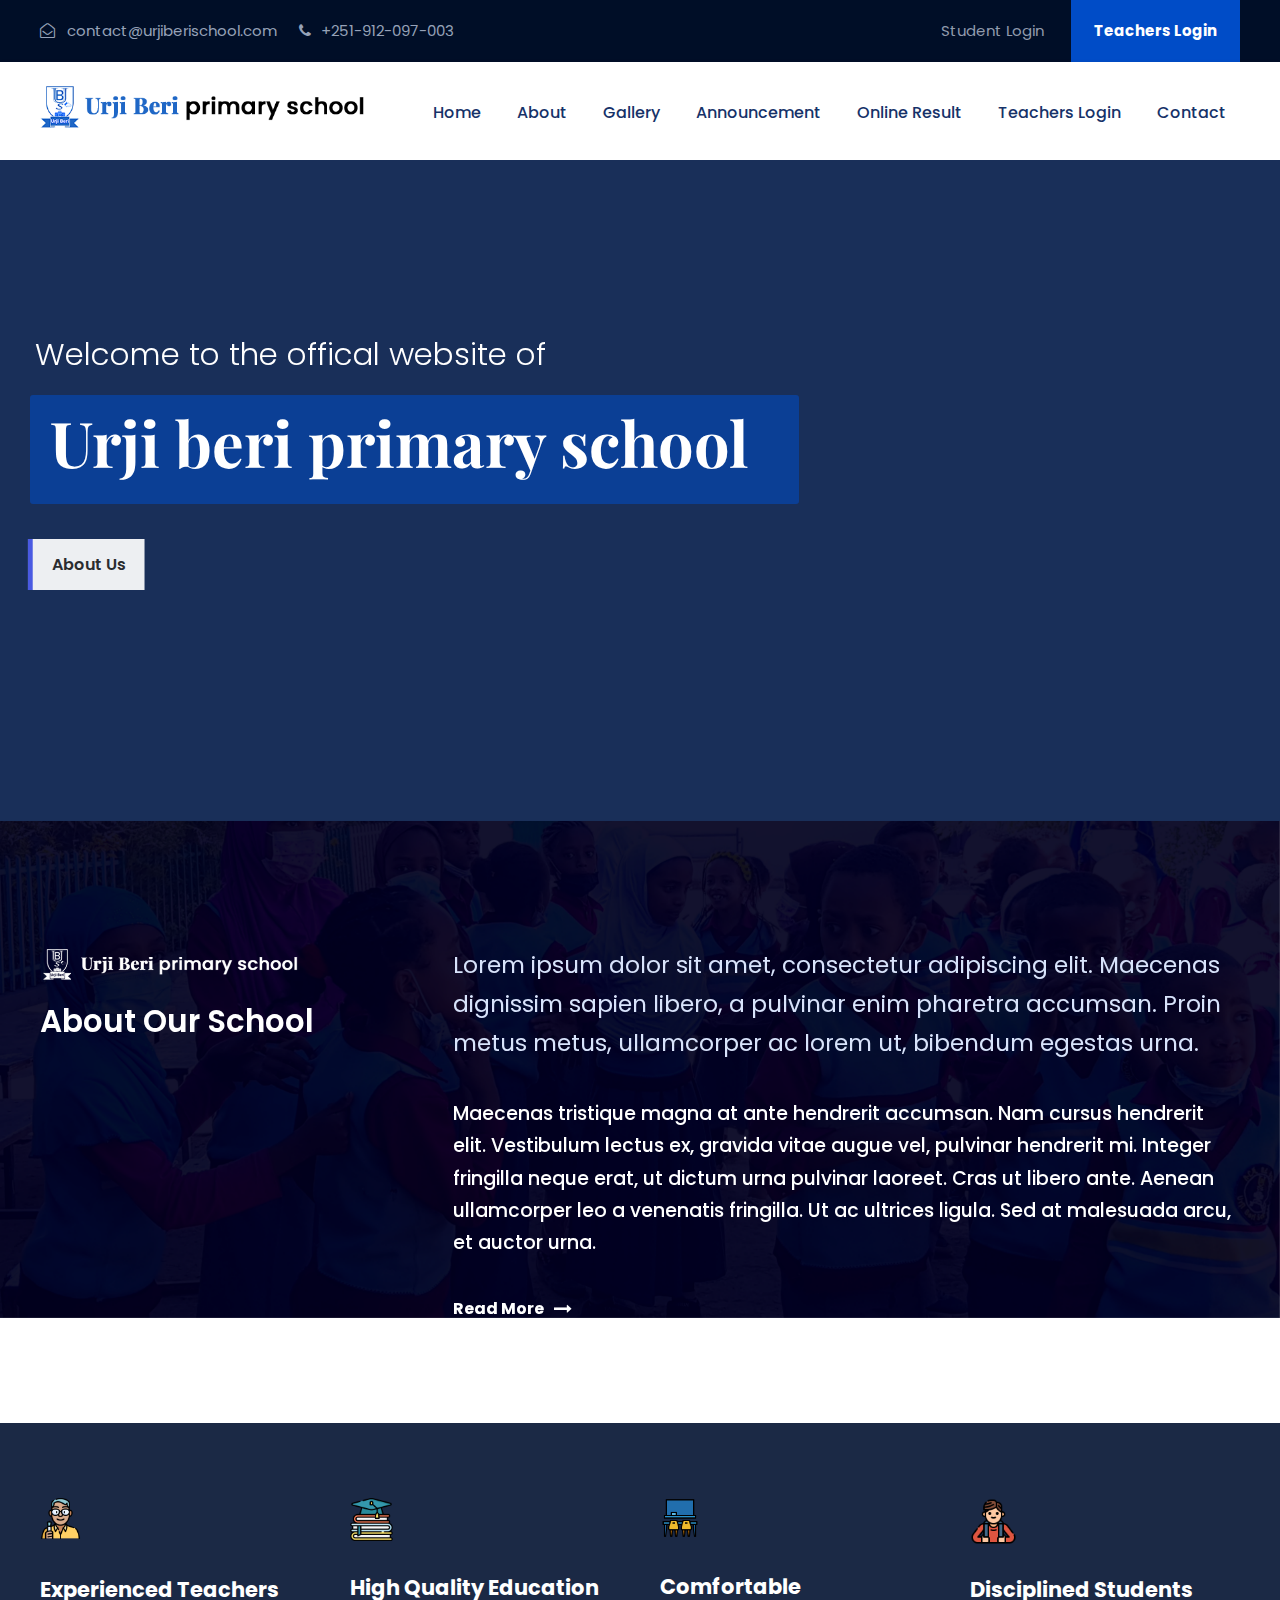
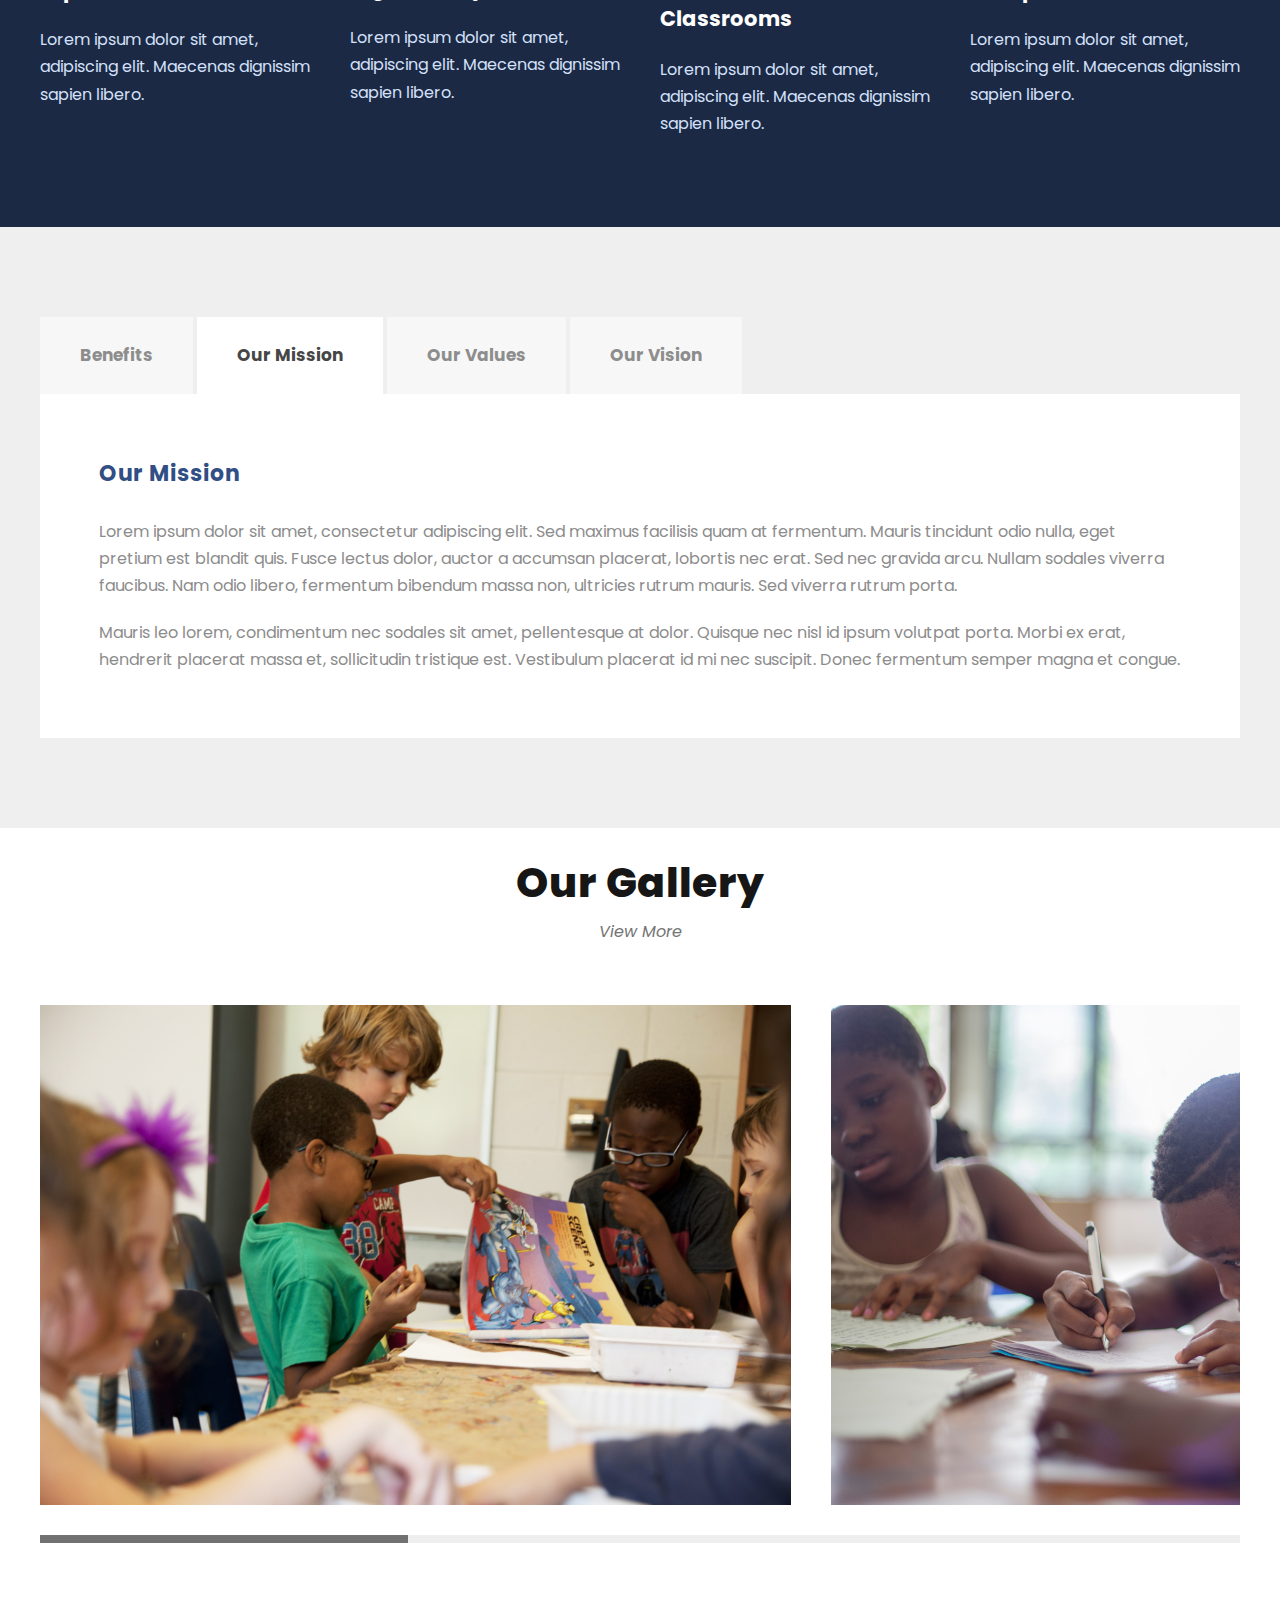
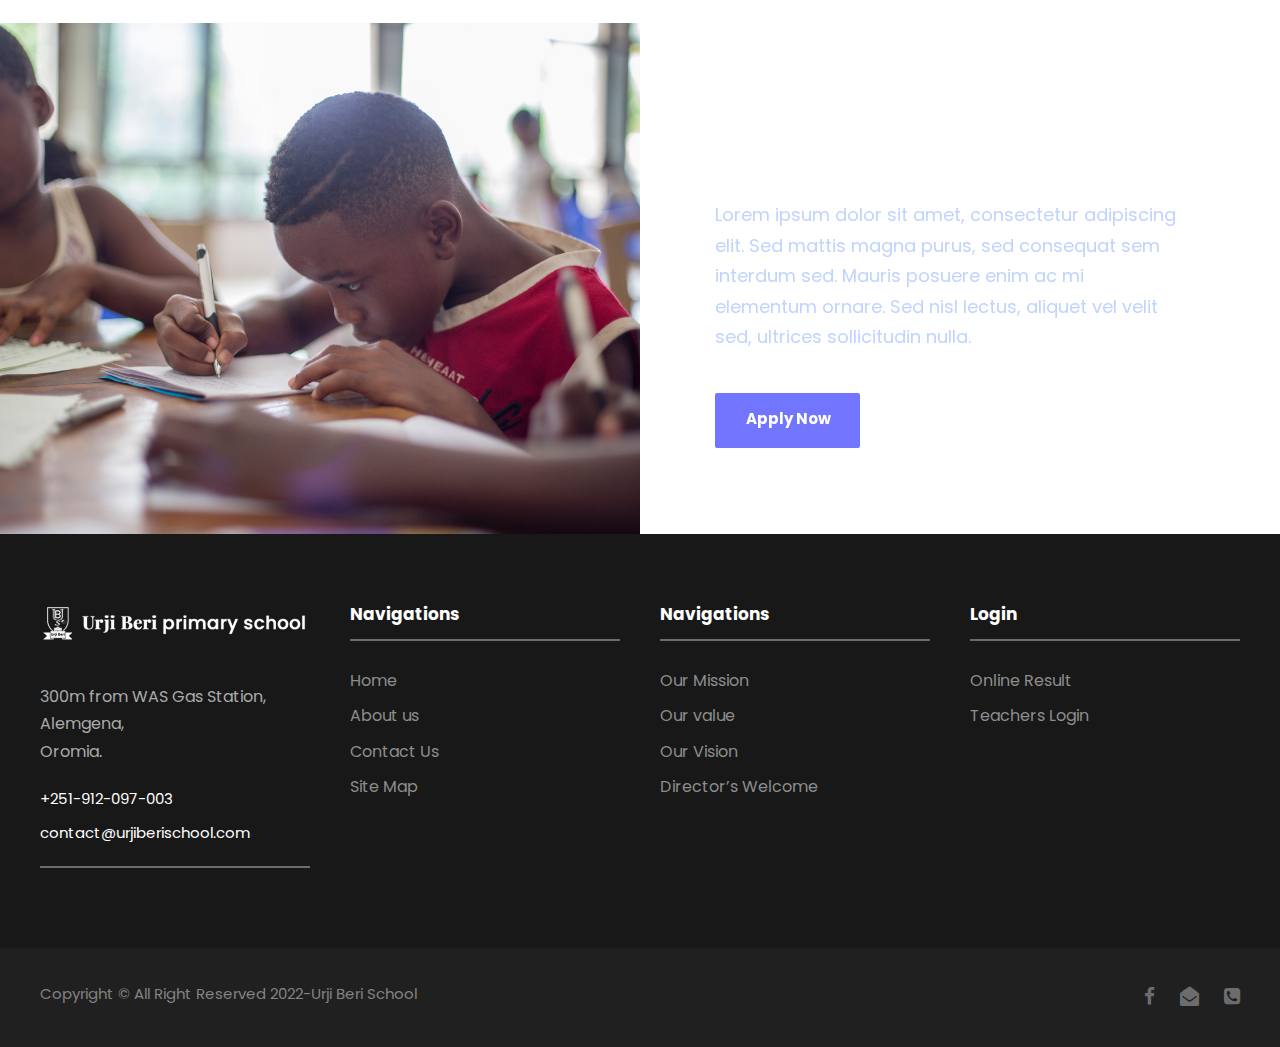
==== commit c1362a78: "update" ====
--- a/index.html
+++ b/index.html
@@ -30,12 +30,12 @@
                         <div class="kingster-mm-menu-wrap kingster-navigation-font" id="kingster-mobile-menu" data-slide="right">
                             <ul id="menu-main-navigation" class="m-menu">
                                 <li class="menu-item kingster-normal-menu"><a href="#">Home</a></li>
-                                <li class="menu-item kingster-normal-menu"><a href="university-life.html">About</a></li>
-                                <li class="menu-item kingster-normal-menu"><a href="university-life.html">Gallery</a></li>
-                                <li class="menu-item kingster-normal-menu"><a href="university-life.html">Announcement</a></li>
-                                <li class="menu-item kingster-normal-menu"><a href="university-life.html">Online Result</a></li>
-                                <li class="menu-item kingster-normal-menu"><a href="university-life.html">Teachers Login</a></li>
-                                <li class="menu-item kingster-normal-menu"><a href="university-life.html">Contact</a></li>
+                                <li class="menu-item kingster-normal-menu"><a href="#">About</a></li>
+                                <li class="menu-item kingster-normal-menu"><a href="#">Gallery</a></li>
+                                <li class="menu-item kingster-normal-menu"><a href="#">Announcement</a></li>
+                                <li class="menu-item kingster-normal-menu"><a href="#">Online Result</a></li>
+                                <li class="menu-item kingster-normal-menu"><a href="#">Teachers Login</a></li>
+                                <li class="menu-item kingster-normal-menu"><a href="#">Contact</a></li>
 
                             </ul>
                         </div>
@@ -72,12 +72,12 @@
                             <div class="kingster-main-menu" id="kingster-main-menu">
                                 <ul id="menu-main-navigation-1" class="sf-menu">
                                     <li class="menu-item kingster-normal-menu"><a href="#">Home</a></li>
-                                    <li class="menu-item kingster-normal-menu"><a href="university-life.html">About</a></li>
-                                    <li class="menu-item kingster-normal-menu"><a href="university-life.html">Gallery</a></li>
-                                    <li class="menu-item kingster-normal-menu"><a href="university-life.html">Announcement</a></li>
-                                    <li class="menu-item kingster-normal-menu"><a href="university-life.html">Online Result</a></li>
-                                    <li class="menu-item kingster-normal-menu"><a href="university-life.html">Teachers Login</a></li>
-                                    <li class="menu-item kingster-normal-menu"><a href="university-life.html">Contact</a></li>
+                                    <li class="menu-item kingster-normal-menu"><a href="#">About</a></li>
+                                    <li class="menu-item kingster-normal-menu"><a href="#">Gallery</a></li>
+                                    <li class="menu-item kingster-normal-menu"><a href="#">Announcement</a></li>
+                                    <li class="menu-item kingster-normal-menu"><a href="#">Online Result</a></li>
+                                    <li class="menu-item kingster-normal-menu"><a href="#">Teachers Login</a></li>
+                                    <li class="menu-item kingster-normal-menu"><a href="#">Contact</a></li>
 
                                 </ul>
                                 <div class="kingster-navigation-slide-bar" id="kingster-navigation-slide-bar"></div>
@@ -100,11 +100,11 @@
                                         <div id="rev_slider_1_1_wrapper" class="rev_slider_wrapper fullwidthbanner-container" data-source="gallery" style="margin:0px auto;background:transparent;padding:0px;margin-top:0px;margin-bottom:0px;">
                                             <div id="rev_slider_1_1" class="rev_slider fullwidthabanner" style="display:none;" data-version="5.4.8">
                                                 <ul>
-                                                    <li data-index="rs-3" data-transition="fade" data-slotamount="default" data-hideafterloop="0" data-hideslideonmobile="off" data-easein="default" data-easeout="default" data-masterspeed="300" data-thumb="upload/slider-1-2-100x50.jpg" data-rotate="0" data-saveperformance="off" data-title="Slide" data-param1="" data-param2="" data-param3="" data-param4="" data-param5="" data-param6="" data-param7="" data-param8="" data-param9="" data-param10="" data-description=""> <img src="upload/slider.png" alt="" title="slider-1-2" width="1800" height="1119" data-bgposition="center center" data-bgfit="cover" data-bgrepeat="no-repeat" class="rev-slidebg" data-no-retina>
+                                                    <li data-index="rs-3" data-transition="fade" data-slotamount="default" data-hideafterloop="0" data-hideslideonmobile="off" data-easein="default" data-easeout="default" data-masterspeed="300" data-thumb="upload/slider-1-2-100x50.jpg" data-rotate="0" data-saveperformance="off" data-title="Slide" data-param1="" data-param2="" data-param3="" data-param4="" data-param5="" data-param6="" data-param7="" data-param8="" data-param9="" data-param10="" data-description=""> <img src="upload/home-header.png" alt="" title="slider-1-2" width="1800" height="1119" data-bgposition="center center" data-bgfit="cover" data-bgrepeat="no-repeat" class="rev-slidebg" data-no-retina>
                                                         <div class="tp-caption   tp-resizeme" id="slide-3-layer-1" data-x="38" data-y="center" data-voffset="-146" data-width="['auto']" data-height="['auto']" data-type="text" data-responsive_offset="on" data-frames='[{"delay":10,"speed":300,"frame":"0","from":"x:-50px;opacity:0;","to":"o:1;","ease":"Power3.easeInOut"},{"delay":"wait","speed":300,"frame":"999","to":"opacity:0;","ease":"Power3.easeInOut"}]' data-textAlign="['inherit','inherit','inherit','inherit']" data-paddingtop="[0,0,0,0]" data-paddingright="[0,0,0,0]" data-paddingbottom="[0,0,0,0]" data-paddingleft="[0,0,0,0]" style="z-index: 5; white-space: nowrap; font-size: 33px; line-height: 33px; font-weight: 300; color: #ffffff; letter-spacing: 0px;font-family:Poppins;">Welcome to the offical website of</div>
                                                         <div class="tp-caption tp-shape tp-shapewrapper  tp-resizeme" id="slide-3-layer-4" data-x="33" data-y="center" data-voffset="-44" data-width="['830']" data-height="['118']" data-type="shape" data-responsive_offset="on" data-frames='[{"delay":330,"speed":300,"frame":"0","from":"opacity:0;","to":"o:1;","ease":"Power3.easeInOut"},{"delay":"wait","speed":300,"frame":"999","to":"opacity:0;","ease":"Power3.easeInOut"}]' data-textAlign="['inherit','inherit','inherit','inherit']" data-paddingtop="[0,0,0,0]" data-paddingright="[0,0,0,0]" data-paddingbottom="[0,0,0,0]" data-paddingleft="[0,0,0,0]" style="z-index: 6;background-color:rgba(0, 76, 199, 0.548);border-radius:3px 3px 3px 3px;"></div>
                                                         <div class="tp-caption   tp-resizeme" id="slide-3-layer-2" data-x="55" data-y="center" data-voffset="-52" data-width="['auto']" data-height="['auto']" data-type="text" data-responsive_offset="on" data-frames='[{"delay":360,"speed":300,"frame":"0","from":"opacity:0;","to":"o:1;","ease":"Power3.easeInOut"},{"delay":"wait","speed":300,"frame":"999","to":"opacity:0;","ease":"Power3.easeInOut"}]' data-textAlign="['inherit','inherit','inherit','inherit']" data-paddingtop="[0,0,0,0]" data-paddingright="[0,0,0,0]" data-paddingbottom="[0,0,0,0]" data-paddingleft="[0,0,0,0]" style="z-index: 7; white-space: nowrap; font-size: 68px; line-height: 88px; font-weight: 700; color: #ffffff; letter-spacing: 0px;font-family:Playfair Display;">Urji beri primary school</div>
-                                                        <div class="tp-caption rev-btn rev-hiddenicon " id="slide-3-layer-6" data-x="34" data-y="center" data-voffset="80" data-width="['auto']" data-height="['auto']" data-type="button" data-responsive_offset="on" data-frames='[{"delay":660,"speed":300,"frame":"0","from":"x:-50px;opacity:0;","to":"o:1;","ease":"Power3.easeInOut"},{"delay":"wait","speed":300,"frame":"999","to":"opacity:0;","ease":"Power3.easeInOut"},{"frame":"hover","speed":"0","ease":"Linear.easeNone","to":"o:1;rX:0;rY:0;rZ:0;z:0;","style":"c:rgb(1,61,135);bg:rgba(255,255,255,1);bw:0 0 0 5px;"}]' data-textAlign="['inherit','inherit','inherit','inherit']" data-paddingtop="[19,19,19,19]" data-paddingright="[21,21,21,21]" data-paddingbottom="[19,19,19,19]" data-paddingleft="[21,21,21,21]" style="z-index: 9; white-space: nowrap; font-size: 17px; line-height: 16px; font-weight: 600; color: #2d2d2d; letter-spacing: 0px;font-family:Poppins;background-color:rgb(255,255,255);border-color:#000e27;border-style:solid;border-width:0px 0px 0px 5px;outline:none;box-shadow:none;box-sizing:border-box;-moz-box-sizing:border-box;-webkit-box-sizing:border-box;cursor:pointer;">About Us</div>
+                                                        <div class="tp-caption rev-btn rev-hiddenicon " id="slide-3-layer-6" data-x="34" data-y="center" data-voffset="80" data-width="['auto']" data-height="['auto']" data-type="button" data-responsive_offset="on" data-frames='[{"delay":660,"speed":300,"frame":"0","from":"x:-50px;opacity:0;","to":"o:1;","ease":"Power3.easeInOut"},{"delay":"wait","speed":300,"frame":"999","to":"opacity:0;","ease":"Power3.easeInOut"},{"frame":"hover","speed":"0","ease":"Linear.easeNone","to":"o:1;rX:0;rY:0;rZ:0;z:0;","style":"c:rgb(1,61,135);bg:rgba(255,255,255,1);bw:0 0 0 5px;"}]' data-textAlign="['inherit','inherit','inherit','inherit']" data-paddingtop="[19,19,19,19]" data-paddingright="[21,21,21,21]" data-paddingbottom="[19,19,19,19]" data-paddingleft="[21,21,21,21]" style="z-index: 9; white-space: nowrap; font-size: 17px; line-height: 16px; font-weight: 600; color: #2d2d2d; letter-spacing: 0px;font-family:Poppins;background-color:rgb(255,255,255);border-color:#0017e7b0;border-style:solid;border-width:0px 0px 0px 5px;outline:none;box-shadow:none;box-sizing:border-box;-moz-box-sizing:border-box;-webkit-box-sizing:border-box;cursor:pointer;">About Us</div>
                                                     </li>
                                                 </ul>
                                                 <div class="tp-bannertimer tp-bottom" style="visibility: hidden !important;"></div>
@@ -257,34 +257,34 @@
                                                 <div class="gdlr-core-tab-item-content  gdlr-core-active" data-tab-id="1" >
                                                     <div class="gdlr-core-title-item gdlr-core-item-pdb clearfix  gdlr-core-left-align gdlr-core-title-item-caption-top">
                                                         <div class="gdlr-core-title-item-title-wrap ">
-                                                            <h3 class="gdlr-core-title-item-title gdlr-core-skin-title " id="h3_1dd7_24">Why Choose Kingster?<span class="gdlr-core-title-item-title-divider gdlr-core-skin-divider" ></span></h3></div>
-                                                    </div>
-                                                    <p>The Kingster University Alumni Association is excited to announce the arrival of KU Alumni Connect. This is a new community building platform for Kinster’s alumni. It is the only place online where you can find, and connect with, all 90,000 Kingster’s alumni. All alumni are automatically enrolled!</p>
-                                                    <p>Kingster University was established by John Smith in 1920 for the public benefit and it is recognized globally. Throughout our great history, Kingster has offered access to a wide range of academic opportunities. As a world leader in higher education, the University has pioneered change in the sector.</p>
+                                                            <h3 class="gdlr-core-title-item-title gdlr-core-skin-title " id="h3_1dd7_24">Our Mission<span class="gdlr-core-title-item-title-divider gdlr-core-skin-divider" ></span></h3></div>
+                                                    </div>
+                                                    <p>Lorem ipsum dolor sit amet, consectetur adipiscing elit. Sed maximus facilisis quam at fermentum. Mauris tincidunt odio nulla, eget pretium est blandit quis. Fusce lectus dolor, auctor a accumsan placerat, lobortis nec erat. Sed nec gravida arcu. Nullam sodales viverra faucibus. Nam odio libero, fermentum bibendum massa non, ultricies rutrum mauris. Sed viverra rutrum porta.</p>
+                                                    <p>Mauris leo lorem, condimentum nec sodales sit amet, pellentesque at dolor. Quisque nec nisl id ipsum volutpat porta. Morbi ex erat, hendrerit placerat massa et, sollicitudin tristique est. Vestibulum placerat id mi nec suscipit. Donec fermentum semper magna et congue.</p>
                                                 </div>
                                                 <div class="gdlr-core-tab-item-content " data-tab-id="2" >
                                                     <div class="gdlr-core-title-item gdlr-core-item-pdb clearfix  gdlr-core-left-align gdlr-core-title-item-caption-top">
                                                         <div class="gdlr-core-title-item-title-wrap ">
-                                                            <h3 class="gdlr-core-title-item-title gdlr-core-skin-title " id="h3_1dd7_25">Self Development<span class="gdlr-core-title-item-title-divider gdlr-core-skin-divider" ></span></h3></div>
-                                                    </div>
-                                                    <p>The Kingster University Alumni Association is excited to announce the arrival of KU Alumni Connect. This is a new community building platform for Kinster’s alumni. It is the only place online where you can find, and connect with, all 90,000 Kingster’s alumni. All alumni are automatically enrolled!</p>
-                                                    <p>Kingster University was established by John Smith in 1920 for the public benefit and it is recognized globally. Throughout our great history, Kingster has offered access to a wide range of academic opportunities. As a world leader in higher education, the University has pioneered change in the sector.</p>
+                                                            <h3 class="gdlr-core-title-item-title gdlr-core-skin-title " id="h3_1dd7_25">Our Values<span class="gdlr-core-title-item-title-divider gdlr-core-skin-divider" ></span></h3></div>
+                                                    </div>
+                                                    <p>Lorem ipsum dolor sit amet, consectetur adipiscing elit. Sed maximus facilisis quam at fermentum. Mauris tincidunt odio nulla, eget pretium est blandit quis. Fusce lectus dolor, auctor a accumsan placerat, lobortis nec erat. Sed nec gravida arcu. Nullam sodales viverra faucibus. Nam odio libero, fermentum bibendum massa non, ultricies rutrum mauris. Sed viverra rutrum porta.</p>
+                                                    <p>Mauris leo lorem, condimentum nec sodales sit amet, pellentesque at dolor. Quisque nec nisl id ipsum volutpat porta. Morbi ex erat, hendrerit placerat massa et, sollicitudin tristique est. Vestibulum placerat id mi nec suscipit. Donec fermentum semper magna et congue.</p>
                                                 </div>
                                                 <div class="gdlr-core-tab-item-content " data-tab-id="3" >
                                                     <div class="gdlr-core-title-item gdlr-core-item-pdb clearfix  gdlr-core-left-align gdlr-core-title-item-caption-top">
                                                         <div class="gdlr-core-title-item-title-wrap ">
-                                                            <h3 class="gdlr-core-title-item-title gdlr-core-skin-title " id="h3_1dd7_26">Spirituality<span class="gdlr-core-title-item-title-divider gdlr-core-skin-divider" ></span></h3></div>
-                                                    </div>
-                                                    <p>The Kingster University Alumni Association is excited to announce the arrival of KU Alumni Connect. This is a new community building platform for Kinster’s alumni. It is the only place online where you can find, and connect with, all 90,000 Kingster’s alumni. All alumni are automatically enrolled!</p>
-                                                    <p>Kingster University was established by John Smith in 1920 for the public benefit and it is recognized globally. Throughout our great history, Kingster has offered access to a wide range of academic opportunities. As a world leader in higher education, the University has pioneered change in the sector.</p>
+                                                            <h3 class="gdlr-core-title-item-title gdlr-core-skin-title " id="h3_1dd7_26">Our Vision<span class="gdlr-core-title-item-title-divider gdlr-core-skin-divider" ></span></h3></div>
+                                                    </div>
+                                                    <p>Lorem ipsum dolor sit amet, consectetur adipiscing elit. Sed maximus facilisis quam at fermentum. Mauris tincidunt odio nulla, eget pretium est blandit quis. Fusce lectus dolor, auctor a accumsan placerat, lobortis nec erat. Sed nec gravida arcu. Nullam sodales viverra faucibus. Nam odio libero, fermentum bibendum massa non, ultricies rutrum mauris. Sed viverra rutrum porta.</p>
+                                                    <p>Mauris leo lorem, condimentum nec sodales sit amet, pellentesque at dolor. Quisque nec nisl id ipsum volutpat porta. Morbi ex erat, hendrerit placerat massa et, sollicitudin tristique est. Vestibulum placerat id mi nec suscipit. Donec fermentum semper magna et congue.</p>
                                                 </div>
                                                 <div class="gdlr-core-tab-item-content " data-tab-id="4" >
                                                     <div class="gdlr-core-title-item gdlr-core-item-pdb clearfix  gdlr-core-left-align gdlr-core-title-item-caption-top">
                                                         <div class="gdlr-core-title-item-title-wrap ">
-                                                            <h3 class="gdlr-core-title-item-title gdlr-core-skin-title " id="h3_1dd7_27">Alumni<span class="gdlr-core-title-item-title-divider gdlr-core-skin-divider" ></span></h3></div>
-                                                    </div>
-                                                    <p>The Kingster University Alumni Association is excited to announce the arrival of KU Alumni Connect. This is a new community building platform for Kinster’s alumni. It is the only place online where you can find, and connect with, all 90,000 Kingster’s alumni. All alumni are automatically enrolled!</p>
-                                                    <p>Kingster University was established by John Smith in 1920 for the public benefit and it is recognized globally. Throughout our great history, Kingster has offered access to a wide range of academic opportunities. As a world leader in higher education, the University has pioneered change in the sector.</p>
+                                                            <h3 class="gdlr-core-title-item-title gdlr-core-skin-title " id="h3_1dd7_27">Why Choose Urji Beri?<span class="gdlr-core-title-item-title-divider gdlr-core-skin-divider" ></span></h3></div>
+                                                    </div>
+                                                    <p>Lorem ipsum dolor sit amet, consectetur adipiscing elit. Sed maximus facilisis quam at fermentum. Mauris tincidunt odio nulla, eget pretium est blandit quis. Fusce lectus dolor, auctor a accumsan placerat, lobortis nec erat. Sed nec gravida arcu. Nullam sodales viverra faucibus. Nam odio libero, fermentum bibendum massa non, ultricies rutrum mauris. Sed viverra rutrum porta.</p>
+                                                    <p>Mauris leo lorem, condimentum nec sodales sit amet, pellentesque at dolor. Quisque nec nisl id ipsum volutpat porta. Morbi ex erat, hendrerit placerat massa et, sollicitudin tristique est. Vestibulum placerat id mi nec suscipit. Donec fermentum semper magna et congue.</p>
                                                 </div>
                                             </div>
                                         </div>
@@ -307,27 +307,27 @@
                                             <ul class="slides">
                                                 <li class="gdlr-core-gallery-list gdlr-core-item-mglr">
                                                     <div class="gdlr-core-media-image" style="height: 500px ;">
-                                                        <a class="gdlr-core-lightgallery gdlr-core-js " href="upload/shutterstock_160526219.jpg" data-lightbox-group="gdlr-core-img-group-3"><img src="upload/shutterstock_160526219-800x533.jpg" width="1280" height="853"  alt="" /><span class="gdlr-core-image-overlay  gdlr-core-gallery-image-overlay gdlr-core-center-align"><i class="gdlr-core-image-overlay-icon gdlr-core-size-22 fa fa-search"  ></i></span></a>
+                                                        <a class="gdlr-core-lightgallery gdlr-core-js " href="upload/gallery1.jpg" data-lightbox-group="gdlr-core-img-group-3"><img src="upload/gallery1.jpg" width="1280" height="853"  alt="" /><span class="gdlr-core-image-overlay  gdlr-core-gallery-image-overlay gdlr-core-center-align"><i class="gdlr-core-image-overlay-icon gdlr-core-size-22 fa fa-search"  ></i></span></a>
                                                     </div>
                                                 </li>
                                                 <li class="gdlr-core-gallery-list gdlr-core-item-mglr">
                                                     <div class="gdlr-core-media-image" style="height: 500px ;">
-                                                        <a class="gdlr-core-lightgallery gdlr-core-js " href="upload/shutterstock_106223549.jpg" data-lightbox-group="gdlr-core-img-group-3"><img src="upload/shutterstock_106223549-800x574.jpg" width="1280" height="919"  alt="" /><span class="gdlr-core-image-overlay  gdlr-core-gallery-image-overlay gdlr-core-center-align"><i class="gdlr-core-image-overlay-icon gdlr-core-size-22 fa fa-search"  ></i></span></a>
+                                                        <a class="gdlr-core-lightgallery gdlr-core-js " href="upload/gallery2.jpg" data-lightbox-group="gdlr-core-img-group-3"><img src="upload/gallery2.jpg" width="1280" height="919"  alt="" /><span class="gdlr-core-image-overlay  gdlr-core-gallery-image-overlay gdlr-core-center-align"><i class="gdlr-core-image-overlay-icon gdlr-core-size-22 fa fa-search"  ></i></span></a>
                                                     </div>
                                                 </li>
                                                 <li class="gdlr-core-gallery-list gdlr-core-item-mglr">
                                                     <div class="gdlr-core-media-image" style="height: 500px ;">
-                                                        <a class="gdlr-core-lightgallery gdlr-core-js " href="upload/shutterstock_294489926.jpg" data-lightbox-group="gdlr-core-img-group-3"><img src="upload/shutterstock_294489926-800x533.jpg" width="1800" height="1200"  alt="" /><span class="gdlr-core-image-overlay  gdlr-core-gallery-image-overlay gdlr-core-center-align"><i class="gdlr-core-image-overlay-icon gdlr-core-size-22 fa fa-search"  ></i></span></a>
+                                                        <a class="gdlr-core-lightgallery gdlr-core-js " href="upload/gallery3.jpg" data-lightbox-group="gdlr-core-img-group-3"><img src="upload/gallery3.jpg" width="1800" height="1200"  alt="" /><span class="gdlr-core-image-overlay  gdlr-core-gallery-image-overlay gdlr-core-center-align"><i class="gdlr-core-image-overlay-icon gdlr-core-size-22 fa fa-search"  ></i></span></a>
                                                     </div>
                                                 </li>
                                                 <li class="gdlr-core-gallery-list gdlr-core-item-mglr">
                                                     <div class="gdlr-core-media-image" style="height: 500px ;">
-                                                        <a class="gdlr-core-lightgallery gdlr-core-js " href="upload/shutterstock_481869205.jpg" data-lightbox-group="gdlr-core-img-group-3"><img src="upload/shutterstock_481869205-800x405.jpg" width="2000" height="1013"  alt="" /><span class="gdlr-core-image-overlay  gdlr-core-gallery-image-overlay gdlr-core-center-align"><i class="gdlr-core-image-overlay-icon gdlr-core-size-22 fa fa-search"  ></i></span></a>
+                                                        <a class="gdlr-core-lightgallery gdlr-core-js " href="upload/gallery4.jpg" data-lightbox-group="gdlr-core-img-group-3"><img src="upload/gallery4.jpg" width="2000" height="1013"  alt="" /><span class="gdlr-core-image-overlay  gdlr-core-gallery-image-overlay gdlr-core-center-align"><i class="gdlr-core-image-overlay-icon gdlr-core-size-22 fa fa-search"  ></i></span></a>
                                                     </div>
                                                 </li>
                                                 <li class="gdlr-core-gallery-list gdlr-core-item-mglr">
                                                     <div class="gdlr-core-media-image" style="height: 500px ;">
-                                                        <a class="gdlr-core-lightgallery gdlr-core-js " href="upload/shutterstock_734589535.jpg" data-lightbox-group="gdlr-core-img-group-3"><img src="upload/shutterstock_734589535-800x534.jpg" width="2000" height="1335"  alt="" /><span class="gdlr-core-image-overlay  gdlr-core-gallery-image-overlay gdlr-core-center-align"><i class="gdlr-core-image-overlay-icon gdlr-core-size-22 fa fa-search"  ></i></span></a>
+                                                        <a class="gdlr-core-lightgallery gdlr-core-js " href="upload/gallery5.jpg" data-lightbox-group="gdlr-core-img-group-3"><img src="upload/gallery5.jpg" width="2000" height="1335"  alt="" /><span class="gdlr-core-image-overlay  gdlr-core-gallery-image-overlay gdlr-core-center-align"><i class="gdlr-core-image-overlay-icon gdlr-core-size-22 fa fa-search"  ></i></span></a>
                                                     </div>
                                                 </li>
                                             </ul>
@@ -340,62 +340,42 @@
                             </div>
                         </div>
                     </div>
-                    <div class="gdlr-core-pbf-wrapper "  id="gdlr-core-wrapper-3">
-                        <div class="gdlr-core-pbf-background-wrap"></div>
-                        <div class="gdlr-core-pbf-wrapper-content gdlr-core-js ">
-                            <div class="gdlr-core-pbf-wrapper-container clearfix gdlr-core-container-custom" id="div_1dd7_81">
-                                <div class="gdlr-core-pbf-column gdlr-core-column-20">
-                                    <div class="gdlr-core-pbf-column-content-margin gdlr-core-js " id="div_1dd7_88" data-sync-height="height-column" data-sync-height-center>
-                                        <div class="gdlr-core-pbf-background-wrap">
-                                            <div class="gdlr-core-pbf-background gdlr-core-parallax gdlr-core-js" id="div_1dd7_89" data-parallax-speed="0"></div>
-                                        </div>
-                                        <div class="gdlr-core-pbf-column-content clearfix gdlr-core-js  gdlr-core-sync-height-content">
-                                            <div class="gdlr-core-pbf-element">
-                                                <div class="gdlr-core-title-item gdlr-core-item-pdb clearfix  gdlr-core-center-align gdlr-core-title-item-caption-bottom gdlr-core-item-pdlr" id="div_1dd7_90">
-                                                    <div class="gdlr-core-title-item-title-wrap clearfix">
-                                                        <h3 class="gdlr-core-title-item-title gdlr-core-skin-title " id="h3_1dd7_30">Scholarships & Financial AID</h3>
-                                                    </div>
-                                                    <span class="gdlr-core-title-item-caption gdlr-core-info-font gdlr-core-skin-caption" id="span_1dd7_7">Kingster University was established by John Smith in 1920 for the public benefit and it is recognized globally.</span>
-                                                </div>
-                                            </div>
-                                        </div>
-                                    </div>
-                                </div>
-                                <div class="gdlr-core-pbf-column gdlr-core-column-20">
-                                    <div class="gdlr-core-pbf-column-content-margin gdlr-core-js " id="div_1dd7_85" data-sync-height="height-column" data-sync-height-center>
-                                        <div class="gdlr-core-pbf-background-wrap" id="div_1dd7_86"></div>
-                                        <div class="gdlr-core-pbf-column-content clearfix gdlr-core-js  gdlr-core-sync-height-content">
-                                            <div class="gdlr-core-pbf-element">
-                                                <div class="gdlr-core-title-item gdlr-core-item-pdb clearfix  gdlr-core-center-align gdlr-core-title-item-caption-bottom gdlr-core-item-pdlr" id="div_1dd7_87">
-                                                    <div class="gdlr-core-title-item-title-wrap clearfix">
-                                                        <h3 class="gdlr-core-title-item-title gdlr-core-skin-title " id="h3_1dd7_29">Graduated & Professional</h3>
-                                                    </div>
-                                                    <span class="gdlr-core-title-item-caption gdlr-core-info-font gdlr-core-skin-caption" id="span_1dd7_6">Kingster University was established by John Smith in 1920 for the public benefit and it is recognized globally.</span>
-                                                </div>
-                                            </div>
-                                        </div>
-                                    </div>
-                                </div>
-                                <div class="gdlr-core-pbf-column gdlr-core-column-20">
-                                    <div class="gdlr-core-pbf-column-content-margin gdlr-core-js " id="div_1dd7_88" data-sync-height="height-column" data-sync-height-center>
-                                        <div class="gdlr-core-pbf-background-wrap">
-                                            <div class="gdlr-core-pbf-background gdlr-core-parallax gdlr-core-js" id="div_1dd7_89" data-parallax-speed="0"></div>
-                                        </div>
-                                        <div class="gdlr-core-pbf-column-content clearfix gdlr-core-js  gdlr-core-sync-height-content">
-                                            <div class="gdlr-core-pbf-element">
-                                                <div class="gdlr-core-title-item gdlr-core-item-pdb clearfix  gdlr-core-center-align gdlr-core-title-item-caption-bottom gdlr-core-item-pdlr" id="div_1dd7_90">
-                                                    <div class="gdlr-core-title-item-title-wrap clearfix">
-                                                        <h3 class="gdlr-core-title-item-title gdlr-core-skin-title " id="h3_1dd7_30">Scholarships & Financial AID</h3>
-                                                    </div>
-                                                    <span class="gdlr-core-title-item-caption gdlr-core-info-font gdlr-core-skin-caption" id="span_1dd7_7">Kingster University was established by John Smith in 1920 for the public benefit and it is recognized globally.</span>
-                                                </div>
-                                            </div>
-                                        </div>
-                                    </div>
-                                </div>
-                            </div>
-                        </div>
-                    </div><br>
+                    <div class="gdlr-core-pbf-wrapper-content gdlr-core-js ">
+                        <div class="gdlr-core-pbf-wrapper-container clearfix gdlr-core-container-custom">
+                            <div class="gdlr-core-pbf-column gdlr-core-column-30 gdlr-core-column-first">
+                                <div class="gdlr-core-pbf-column-content-margin gdlr-core-js " id="div_1dd7_14" data-sync-height="height-1">
+                                    <div class="gdlr-core-pbf-background-wrap">
+                                        <div class="gdlr-core-pbf-background gdlr-core-parallax gdlr-core-js" id="div_1dd7_15" data-parallax-speed="0"></div>
+                                    </div>
+                                    <div class="gdlr-core-pbf-column-content clearfix gdlr-core-js  gdlr-core-sync-height-content"></div>
+                                </div>
+                            </div>
+                            <div class="gdlr-core-pbf-column gdlr-core-column-30" id="gdlr-core-column-4">
+                                <div class="gdlr-core-pbf-column-content-margin gdlr-core-js " id="div_1dd7_16" data-sync-height="height-1">
+                                    <div class="gdlr-core-pbf-background-wrap">
+                                        <div class="gdlr-core-pbf-background gdlr-core-parallax gdlr-core-js" id="div_1dd7_17" data-parallax-speed="0.1"></div>
+                                    </div>
+                                    <div class="gdlr-core-pbf-column-content clearfix gdlr-core-js  gdlr-core-sync-height-content">
+                                        <div class="gdlr-core-pbf-element">
+                                            <div class="gdlr-core-title-item gdlr-core-item-pdb clearfix  gdlr-core-left-align gdlr-core-title-item-caption-bottom gdlr-core-item-pdlr" id="div_1dd7_18">
+                                                <div class="gdlr-core-title-item-title-wrap clearfix">
+                                                    <h3 class="gdlr-core-title-item-title gdlr-core-skin-title " id="h3_1dd7_4">Join Urji Beri School</h3></div><span class="gdlr-core-title-item-caption gdlr-core-info-font gdlr-core-skin-caption" id="span_1dd7_0">2022/23 registration is now open.</span></div>
+                                        </div>
+                                        <div class="gdlr-core-pbf-element">
+                                            <div class="gdlr-core-text-box-item gdlr-core-item-pdlr gdlr-core-item-pdb gdlr-core-left-align" id="div_1dd7_19">
+                                                <div class="gdlr-core-text-box-item-content" id="div_1dd7_20">
+                                                    <p>Lorem ipsum dolor sit amet, consectetur adipiscing elit. Sed mattis magna purus, sed consequat sem interdum sed. Mauris posuere enim ac mi elementum ornare. Sed nisl lectus, aliquet vel velit sed, ultrices sollicitudin nulla.</p>
+                                                </div>
+                                            </div>
+                                        </div>
+                                        <div class="gdlr-core-pbf-element">
+                                            <div class="gdlr-core-button-item gdlr-core-item-pdlr gdlr-core-item-pdb gdlr-core-left-align"><a class="gdlr-core-button  gdlr-core-button-solid gdlr-core-button-no-border" href="#" id="a_1dd7_0"><span class="gdlr-core-content" >Apply Now</span></a></div>
+                                        </div>
+                                    </div>
+                                </div>
+                            </div>
+                        </div>
+                    </div>
                     
                     
                 </div>
@@ -475,27 +455,19 @@
                 
                 <div class="kingster-copyright-wrapper">
                     <div class="kingster-copyright-container kingster-container clearfix">
-                        <div class="kingster-copyright-left kingster-item-pdlr">Copyright All Right Reserved 2022,Urji Beri School</div>
+                        <div class="kingster-copyright-left kingster-item-pdlr">Copyright &copy All Right Reserved 2022-Urji Beri School</div>
                         <div class="kingster-copyright-right kingster-item-pdlr">
                             <div class="gdlr-core-social-network-item gdlr-core-item-pdb  gdlr-core-none-align" id="div_1dd7_112">
                                 <a href="#" target="_blank" class="gdlr-core-social-network-icon" title="facebook">
                                     <i class="fa fa-facebook" ></i>
                                 </a>
-                                <a href="#" target="_blank" class="gdlr-core-social-network-icon" title="google-plus">
-                                    <i class="fa fa-google-plus" ></i>
+                                <a href="#" target="_blank" class="gdlr-core-social-network-icon" title="Email">
+                                    <i class="fa fa-envelope-open" ></i>
                                 </a>
-                                <a href="#" target="_blank" class="gdlr-core-social-network-icon" title="linkedin">
-                                    <i class="fa fa-linkedin" ></i>
+                                <a href="#" target="_blank" class="gdlr-core-social-network-icon" title="telephone">
+                                    <i class="fa fa-phone-square" ></i>
                                 </a>
-                                <a href="#" target="_blank" class="gdlr-core-social-network-icon" title="skype">
-                                    <i class="fa fa-skype" ></i>
-                                </a>
-                                <a href="#" target="_blank" class="gdlr-core-social-network-icon" title="twitter">
-                                    <i class="fa fa-twitter" ></i>
-                                </a>
-                                <a href="#" target="_blank" class="gdlr-core-social-network-icon" title="instagram">
-                                    <i class="fa fa-instagram" ></i>
-                                </a>
+                                
                             </div>
                         </div>
                     </div>
--- a/css/kingster-style-custom.css
+++ b/css/kingster-style-custom.css
@@ -359,14 +359,14 @@
 .gdlr-core-video-widget i{ background-color: #000e27; } 
 .kingster-footer-wrapper{ background-color: #181818; } 
 .kingster-footer-wrapper .kingster-widget-title{ color: #ffffff; }.kingster-footer-wrapper h1, .kingster-footer-wrapper h3, .kingster-footer-wrapper h3, .kingster-footer-wrapper h4, .kingster-footer-wrapper h5, .kingster-footer-wrapper h6{ color: #ffffff; }  
-.kingster-footer-wrapper .kingster-widget-title{ border-bottom-color: #000e27; } 
+.kingster-footer-wrapper .kingster-widget-title{ border-bottom-color: #ffffff5d; } 
 .kingster-footer-wrapper{ color: #ababab; }.kingster-footer-wrapper .widget_recent_entries ul li:before, .kingster-footer-wrapper .widget_recent_comments ul li:before, .kingster-footer-wrapper .widget_pages ul li:before, .kingster-footer-wrapper .widget_rss ul li:before, .kingster-footer-wrapper .widget_archive ul li:before, .kingster-footer-wrapper .widget_categories ul li:before, .widget_nav_menu ul li:before, .kingster-footer-wrapper .widget_meta ul li:before{ color: #ababab; } 
 .kingster-footer-wrapper a{ color: #8d8d8d; } 
 .kingster-footer-wrapper a:hover{ color: #ffffff; } 
 .kingster-footer-wrapper, .kingster-footer-wrapper *{ border-color: #363636; } 
 .kingster-copyright-wrapper{ background-color: #202020; } 
 .kingster-copyright-wrapper{ color: #838383; } 
-.kingster-copyright-wrapper a{ color: #50bd77; } 
+.kingster-copyright-wrapper a{ color: #ffffff5d; } 
 .kingster-copyright-wrapper a:hover{ color: #ffffff; } 
 .kingster-footer-back-to-top-button{ background-color: #dbdbdb; } 
 .kingster-body .kingster-footer-back-to-top-button, .kingster-body .kingster-footer-back-to-top-button:hover{ color: #313131; } 
@@ -417,14 +417,14 @@
 .gdlr-core-course-item.gdlr-core-course-style-list-info .gdlr-core-course-item-title{ color: #3e3e3e; } 
 .gdlr-core-course-item.gdlr-core-course-style-list-info .gdlr-core-course-item-id{ color: #000e27; } 
 .gdlr-core-course-item.gdlr-core-course-style-list-info .gdlr-core-course-item-info{ color: #6b6b6b; } 
-.gdlr-core-course-item.gdlr-core-course-style-list-info .gdlr-core-course-item-button,.gdlr-core-course-item.gdlr-core-course-style-list-info .gdlr-core-course-item-button:hover{ background-color: #50bd77; } 
+.gdlr-core-course-item.gdlr-core-course-style-list-info .gdlr-core-course-item-button,.gdlr-core-course-item.gdlr-core-course-style-list-info .gdlr-core-course-item-button:hover{ background-color: #ffffff5d; } 
 .gdlr-core-body .gdlr-core-course-form input, .gdlr-core-course-form .gdlr-core-course-form-combobox{ background-color: #3b4b6b; } 
 .gdlr-core-body .gdlr-core-course-form input, .gdlr-core-course-form .gdlr-core-course-form-combobox select, .gdlr-core-course-form .gdlr-core-course-form-combobox:after{ color: #b1c0e0; }.gdlr-core-course-form input::-webkit-input-placeholder{ color: #b1c0e0; }.gdlr-core-course-form input::-moz-placeholder{ color: #b1c0e0; }.gdlr-core-course-form input:-ms-input-placeholder{ color: #b1c0e0; }.gdlr-core-course-form input:-moz-placeholder{ color: #b1c0e0; } 
-.gdlr-core-body .gdlr-core-course-form input[type="submit"]{ background-color: #50bd77; } 
-.gdlr-core-type-start-date-month .gdlr-core-date{ color: #50bd77; }.gdlr-core-event-item-info.gdlr-core-type-start-date-month{ border-color: #50bd77; } 
+.gdlr-core-body .gdlr-core-course-form input[type="submit"]{ background-color: #ffffff5d; } 
+.gdlr-core-type-start-date-month .gdlr-core-date{ color: #ffffff5d; }.gdlr-core-event-item-info.gdlr-core-type-start-date-month{ border-color: #ffffff5d; } 
 .gdlr-core-type-start-date-month .gdlr-core-month{ color: #152647; } 
 .gdlr-core-event-item-list .gdlr-core-event-item-title a, .gdlr-core-event-item-list .gdlr-core-event-item-title a:hover{ color: #182847; } 
-.gdlr-core-event-item .gdlr-core-event-item-info-wrap{ color: #50bd77; } 
+.gdlr-core-event-item .gdlr-core-event-item-info-wrap{ color: #ffffff5d; } 
 .gdlr-core-portfolio-single-nav, .gdlr-core-portfolio-single-nav a, .gdlr-core-portfolio-single-nav a:hover{ color: #828282; } 
 .gdlr-core-portfolio-grid.gdlr-core-style-with-frame .gdlr-core-portfolio-grid-frame, .gdlr-core-portfolio-grid2{ background-color: #ffffff; } 
 .gdlr-core-portfolio-content-wrap .gdlr-core-portfolio-title a{ color: #191919; } 
@@ -489,7 +489,7 @@
 .gdlr-core-blockquote-item-content, .gdlr-core-blockquote-item-author, pre{ color: #2d2d2d; } 
 .gdlr-core-body .gdlr-core-load-more, .gdlr-core-body .gdlr-core-button, .kingster-body .kingster-button, .kingster-body input[type="button"], .kingster-body input[type="submit"]{ color: #ffffff; } 
 .gdlr-core-body .gdlr-core-load-more:hover, .gdlr-core-body .gdlr-core-button:hover{ color: #ffffff; } 
-.gdlr-core-body .gdlr-core-load-more, .gdlr-core-body .gdlr-core-button, .kingster-body .kingster-button, .kingster-body input[type="button"], .kingster-body input[type="submit"]{ background-color: #000e27; } 
+.gdlr-core-body .gdlr-core-load-more, .gdlr-core-body .gdlr-core-button, .kingster-body .kingster-button, .kingster-body input[type="button"], .kingster-body input[type="submit"]{ background-color: #0207ff8e; } 
 .gdlr-core-body .gdlr-core-load-more:hover, .gdlr-core-body .gdlr-core-button:hover{ background-color: #2F2F2F; } 
 .gdlr-core-body .gdlr-core-button-with-border{ border-color: #383838; } .gdlr-core-body .gdlr-core-button-with-border.gdlr-core-button-transparent{ color: #383838; } 
 .gdlr-core-body .gdlr-core-button-with-border:hover{ border-color: #000000; }.gdlr-core-body .gdlr-core-button-with-border.gdlr-core-button-transparent:hover{ color: #000000; } 
@@ -564,7 +564,7 @@
 .gdlr-core-social-share-item .gdlr-core-social-share-count{ color: #202020; } 
 .gdlr-core-stunning-text-item-caption{ color: #747474; } 
 .gdlr-core-stunning-text-item-title{ color: #383838; } 
-.gdlr-core-tab-item .gdlr-core-tab-item-image i{ color: #50bd77; } 
+.gdlr-core-tab-item .gdlr-core-tab-item-image i{ color: #ffffff5d; } 
 .gdlr-core-tab-item-title{ color: #8d8d8d; } 
 .gdlr-core-tab-item-title.gdlr-core-active{ color: #464646; } 
 .gdlr-core-tab-style1-horizontal .gdlr-core-tab-item-title, .gdlr-core-tab-style1-vertical .gdlr-core-tab-item-title{ background-color: #f7f7f7; }@media only screen and (max-width: 767px){ .gdlr-core-tab-item-title-wrap{ background-color: #f7f7f7; } } 
@@ -680,12 +680,12 @@
 #gdlr-core-wrapper-2{margin-left: auto;margin-right: auto;padding: 0px 0px 85px 0px;max-width: 1320px ;}
 #div_1dd7_13{background-size: cover ;background-position: center ;}
 #div_1dd7_14{min-height: 450px ;}
-#div_1dd7_15{background-image: url(../upload/about-bg.png) ;background-size: cover ;background-position: center ;}
+#div_1dd7_15{background-image: url(../upload/apply.jpg) ;background-size: cover ;background-position: center ;}
 #div_1dd7_16{padding: 80px 70px 55px 55px;}
-#div_1dd7_17{background-image: url(../upload/about-bg.png) ;background-size: cover ;background-position: center ;}
+#div_1dd7_17{background-image: url(../upload/apply2.png) ;background-size: cover ;background-position: center ;}
 #div_1dd7_18{padding-bottom: 20px ;}
 #h3_1dd7_4{font-size: 29px ;font-weight: 700 ;letter-spacing: 0px ;text-transform: none ;color: #ffffff ;}
-#span_1dd7_0{font-size: 19px ;font-weight: 500 ;font-style: normal ;color: #51be78 ;}
+#span_1dd7_0{font-size: 19px ;font-weight: 500 ;font-style: normal ;color: #ffffff ;}
 #div_1dd7_19{padding-bottom: 20px ;}
 #div_1dd7_20{font-size: 18px ;text-transform: none ;color: #c1d3ff ;}
 #a_1dd7_0{font-size: 15px ;color: #ffffff ;padding: 12px 29px 17px 31px;text-transform: none ;border-radius: 2px;-moz-border-radius: 2px;-webkit-border-radius: 2px;}
@@ -694,7 +694,7 @@
 #div_1dd7_23{padding-bottom: 20px ;}
 #div_1dd7_24{border-width: 0px;}
 #div_1dd7_25{padding-bottom: 20px ;}
-#h3_1dd7_5{font-size: 31px ;font-weight: 600 ;letter-spacing: 0px ;text-transform: none ;color: #51be78 ;}
+#h3_1dd7_5{font-size: 31px ;font-weight: 600 ;letter-spacing: 0px ;text-transform: none ;color: #ffffff ;}
 #div_1dd7_26{padding-bottom: 15px ;}
 #div_1dd7_27{font-size: 23px ;text-transform: none ;color: #d8e3fb ;}
 #div_1dd7_28{padding-bottom: 15px ;}
@@ -844,7 +844,7 @@
 #span_1dd7_11{font-size: 15px; color: #ffffff;}
 #span_1dd7_12{margin-top: -20px ;}
 #a_1dd7_8{font-size: 15px; color: #ffffff;}
-#div_1dd7_111{border-color: #000e27 ;border-bottom-width: 2px ;}
+#div_1dd7_111{border-color: #ffffff5d ;border-bottom-width: 2px ;}
 #div_1dd7_112{padding-bottom: 0px ;}
 #i_983a_0{font-size: 15px ;color: #96a2b8 ;margin-right: 8px ;}
 #i_983a_1{font-size: 15px ;color: #96a2b8 ;margin-left: 18px ;margin-right: 6px ;}
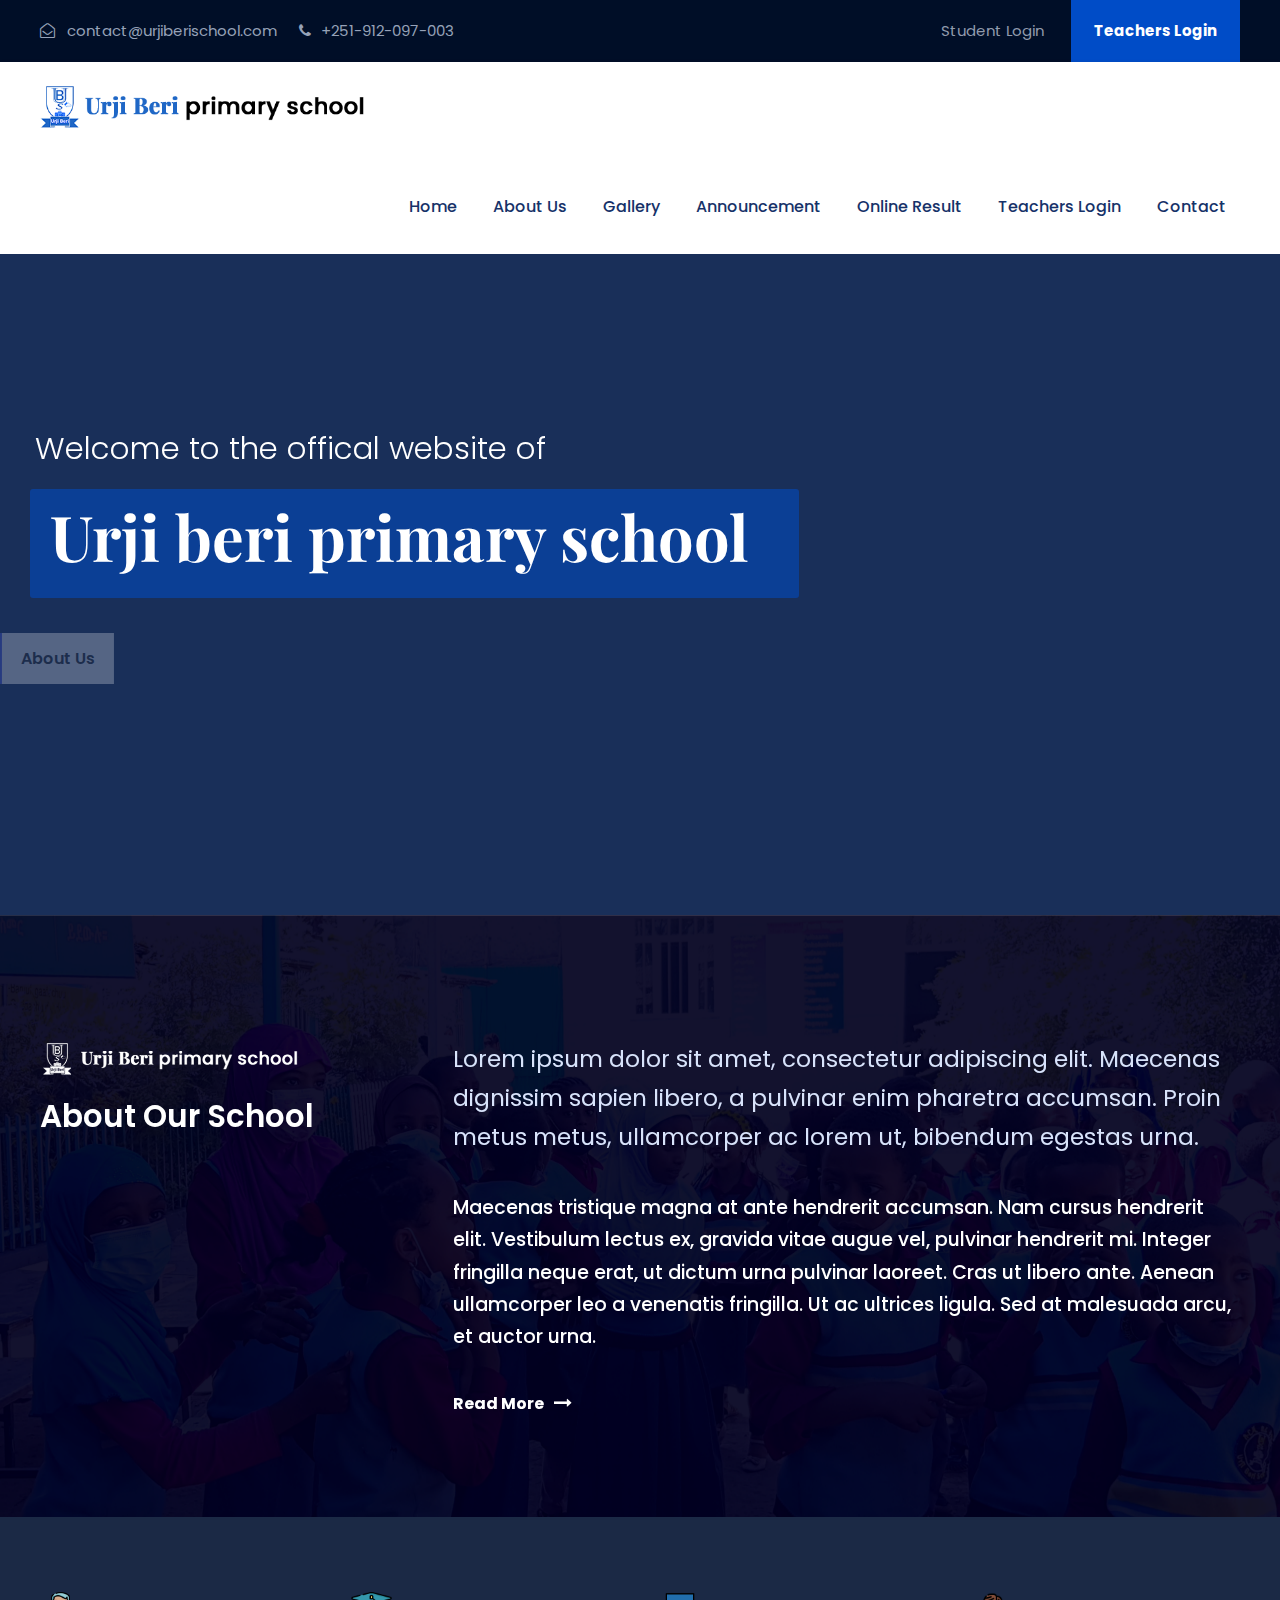
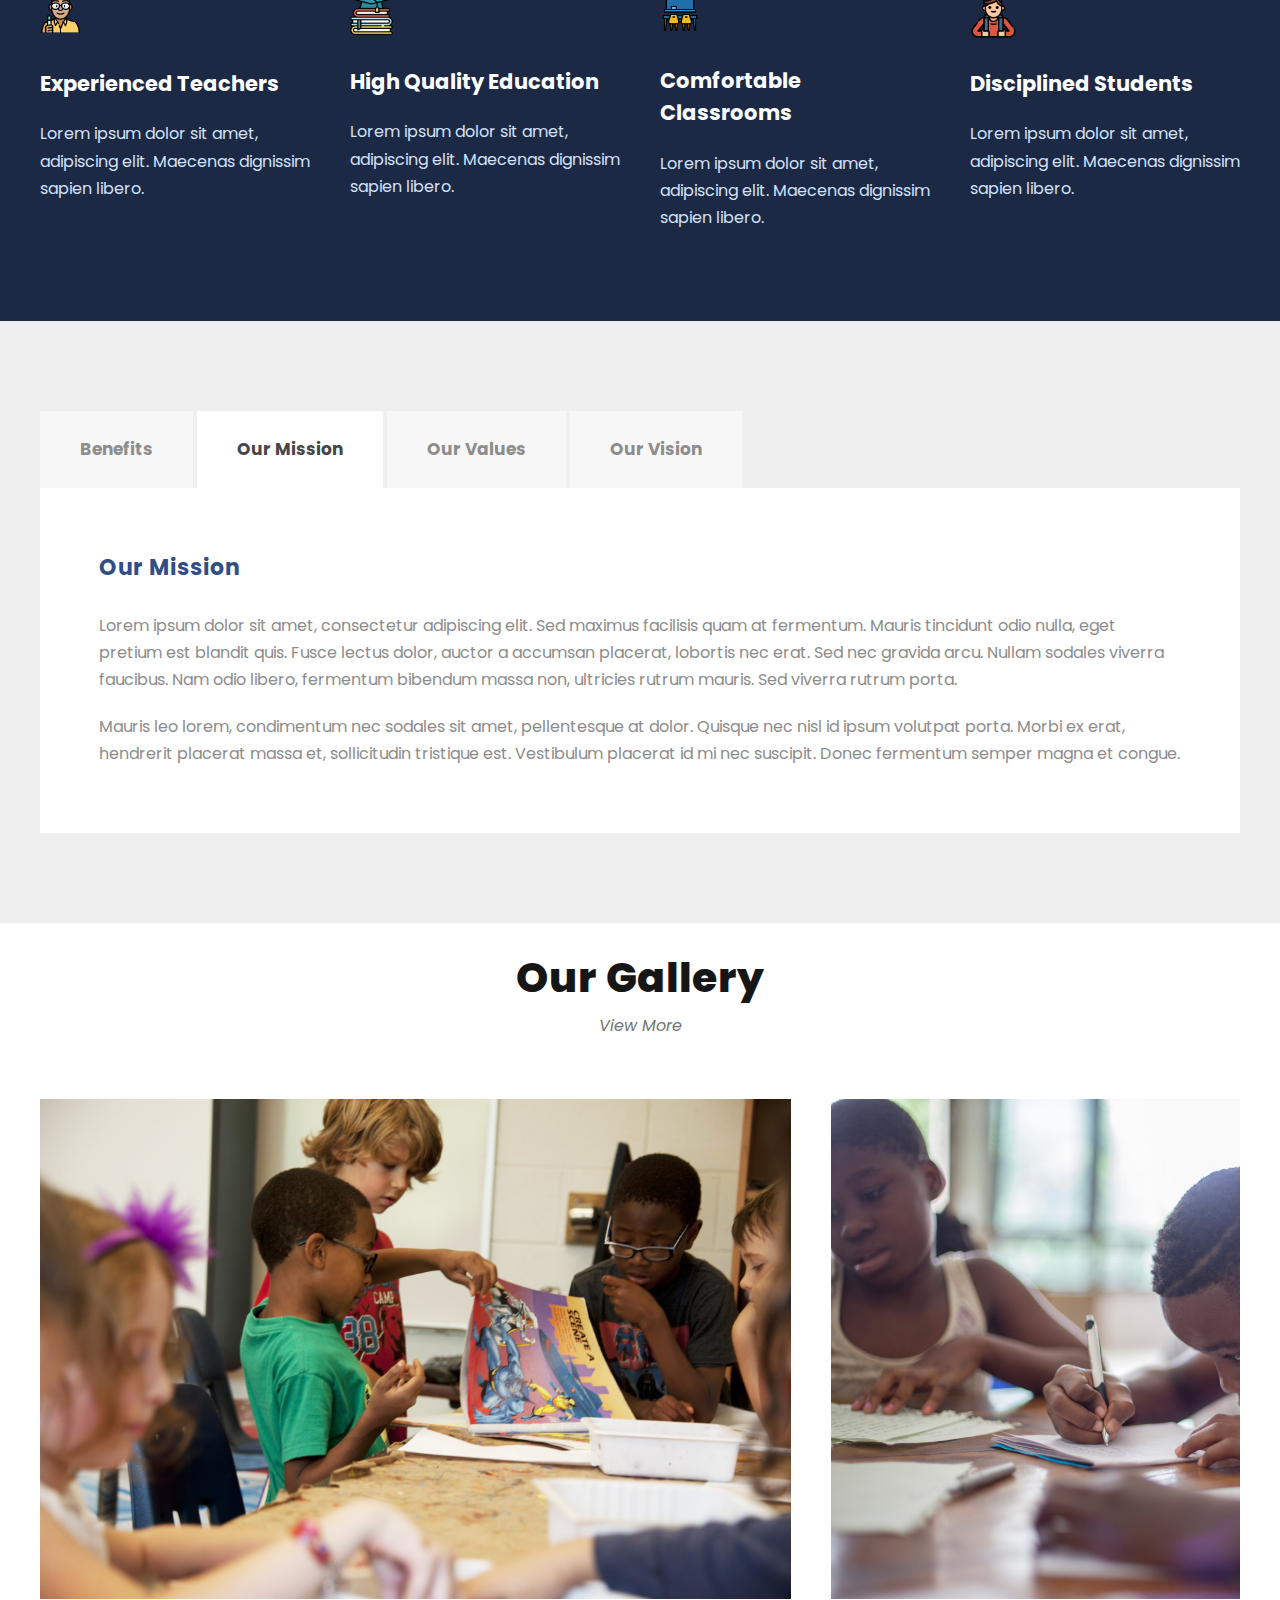
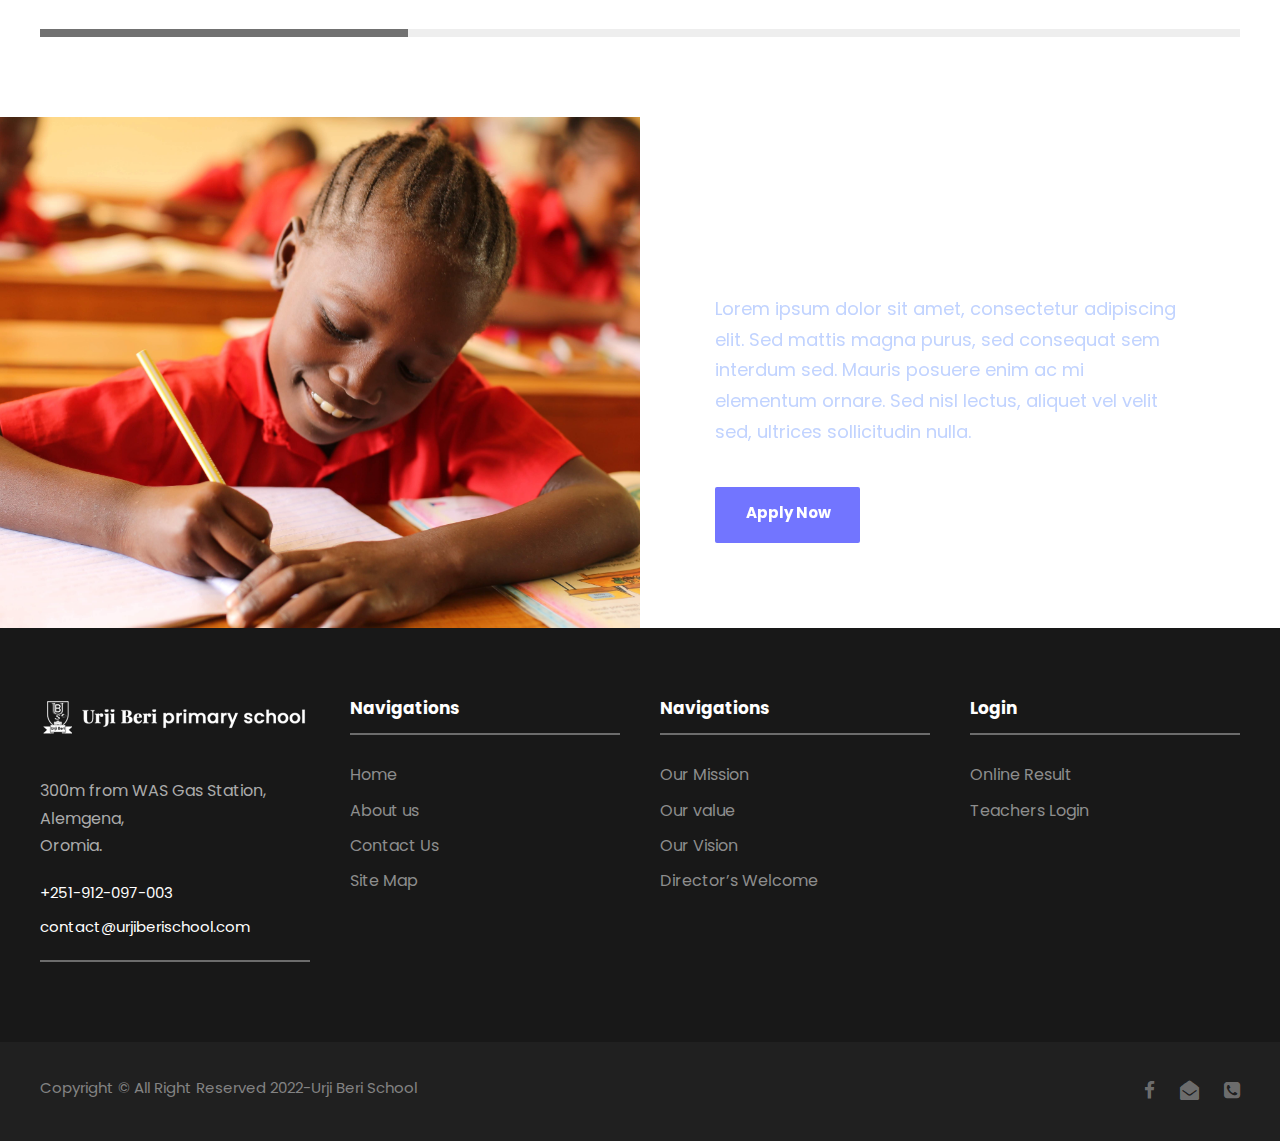
==== commit 66180c5b: "update" ====
--- a/index.html
+++ b/index.html
@@ -30,7 +30,7 @@
                         <div class="kingster-mm-menu-wrap kingster-navigation-font" id="kingster-mobile-menu" data-slide="right">
                             <ul id="menu-main-navigation" class="m-menu">
                                 <li class="menu-item kingster-normal-menu"><a href="#">Home</a></li>
-                                <li class="menu-item kingster-normal-menu"><a href="#">About</a></li>
+                                <li class="menu-item kingster-normal-menu"><a href="about.html">About us</a></li>
                                 <li class="menu-item kingster-normal-menu"><a href="#">Gallery</a></li>
                                 <li class="menu-item kingster-normal-menu"><a href="#">Announcement</a></li>
                                 <li class="menu-item kingster-normal-menu"><a href="#">Online Result</a></li>
@@ -72,7 +72,7 @@
                             <div class="kingster-main-menu" id="kingster-main-menu">
                                 <ul id="menu-main-navigation-1" class="sf-menu">
                                     <li class="menu-item kingster-normal-menu"><a href="#">Home</a></li>
-                                    <li class="menu-item kingster-normal-menu"><a href="#">About</a></li>
+                                    <li class="menu-item kingster-normal-menu"><a href="about.html">About Us</a></li>
                                     <li class="menu-item kingster-normal-menu"><a href="#">Gallery</a></li>
                                     <li class="menu-item kingster-normal-menu"><a href="#">Announcement</a></li>
                                     <li class="menu-item kingster-normal-menu"><a href="#">Online Result</a></li>
@@ -157,7 +157,7 @@
                                                 </div>
                                             </div>
                                             <div class="gdlr-core-pbf-element">
-                                                <div class="gdlr-core-button-item gdlr-core-item-pdlr gdlr-core-item-pdb gdlr-core-left-align"><a class="gdlr-core-button  gdlr-core-button-transparent gdlr-core-button-no-border" href="#" id="gdlr-core-button-id-66813"><span class="gdlr-core-content" >Read More</span><i class="gdlr-core-pos-right fa fa-long-arrow-right" id="i_1dd7_0"  ></i></a></div>
+                                                <div class="gdlr-core-button-item gdlr-core-item-pdlr gdlr-core-item-pdb gdlr-core-left-align"><a class="gdlr-core-button  gdlr-core-button-transparent gdlr-core-button-no-border" href="about.html" id="gdlr-core-button-id-66813"><span class="gdlr-core-content" >Read More</span><i class="gdlr-core-pos-right fa fa-long-arrow-right" id="i_1dd7_0"  ></i></a></div>
                                             </div>
                                         </div>
                                     </div>
@@ -208,7 +208,7 @@
                                         <div class="gdlr-core-pbf-column-content clearfix gdlr-core-js ">
                                             <div class="gdlr-core-pbf-element">
                                                 <div class="gdlr-core-column-service-item gdlr-core-item-pdb  gdlr-core-left-align gdlr-core-column-service-icon-top gdlr-core-no-caption gdlr-core-item-pdlr" id="div_1dd7_38">
-                                                    <div class="gdlr-core-column-service-media gdlr-core-media-image" id="div_1dd7_39"><img src="upload/classroom.png" alt="" width="40" height="43" title="col-icon-3" /></div>
+                                                    <div class="gdlr-core-column-service-media gdlr-core-media-image" id="div_1dd7_39"><img src="upload/classroom-icon.png" alt="" width="40" height="43" title="col-icon-3" /></div>
                                                     <div class="gdlr-core-column-service-content-wrapper">
                                                         <div class="gdlr-core-column-service-title-wrap">
                                                             <h3 class="gdlr-core-column-service-title gdlr-core-skin-title" id="h3_1dd7_8">Comfortable Classrooms</h3></div>
@@ -416,7 +416,7 @@
                                 <div class="menu-our-campus-container">
                                     <ul id="menu-our-campus" class="gdlr-core-custom-menu-widget gdlr-core-menu-style-plain">
                                         <li class="menu-item"><a href="#">Home</a></li>
-                                        <li class="menu-item"><a href="#">About us</a></li>
+                                        <li class="menu-item"><a href="about.html">About us</a></li>
                                         <li class="menu-item"><a href="#">Contact Us</a></li>
                                         <li class="menu-item"><a href="#">Site Map</a></li>
 
--- a/css/kingster-style-custom.css
+++ b/css/kingster-style-custom.css
@@ -680,7 +680,7 @@
 #gdlr-core-wrapper-2{margin-left: auto;margin-right: auto;padding: 0px 0px 85px 0px;max-width: 1320px ;}
 #div_1dd7_13{background-size: cover ;background-position: center ;}
 #div_1dd7_14{min-height: 450px ;}
-#div_1dd7_15{background-image: url(../upload/apply.jpg) ;background-size: cover ;background-position: center ;}
+#div_1dd7_15{background-image: url(../upload/gallery4.jpg) ;background-size: cover ;background-position: center ;}
 #div_1dd7_16{padding: 80px 70px 55px 55px;}
 #div_1dd7_17{background-image: url(../upload/apply2.png) ;background-size: cover ;background-position: center ;}
 #div_1dd7_18{padding-bottom: 20px ;}
@@ -850,9 +850,9 @@
 #i_983a_1{font-size: 15px ;color: #96a2b8 ;margin-left: 18px ;margin-right: 6px ;}
 #img_983a_0{margin-bottom: 13px;}
 #span_983a_0{font-size: 14px; font-weight: 500;}
-#div_983a_0{background-image: url(../upload/slider.jpg) ;}
+#div_983a_0{background-image: url(../upload/home-header.jpg) ;}
 #div_983a_1{padding-top: 460px ;padding-bottom: 60px ;}
-#div_983a_2{font-size: 21px ;font-weight: 400 ;letter-spacing: 0px ;}
+#div_983a_2{font-size: 21px ;font-weight: 400 ;letter-spacing: 0px ; color: white;} 
 #h1_983a_0{font-size: 48px ;font-weight: 700 ;text-transform: none ;letter-spacing: 0px ;color: #ffffff ;}
 #div_983a_3{padding: 40px 0px 30px 0px;}
 #div_983a_4{padding-bottom: 15px ;}
@@ -863,18 +863,18 @@
 #div_983a_8{text-transform: none ;}
 #div_983a_9{padding: 90px 0px 40px 0px;}
 #div_983a_10{background-color: #192f59 ;}
-#div_983a_11{opacity: 0.5 ;background-image: url(../upload/coming-soon.jpg) ;background-size: cover ;background-position: center ;}
+#div_983a_11{opacity: 0.5 ;background-image: url(../upload/classroom.png) ;background-size: cover ;background-position: center ;}
 #div_983a_12{border-width: 0px;}
 #div_983a_13{padding-bottom: 25px ;}
-#h3_983a_1{font-size: 18px ;font-weight: 600 ;letter-spacing: 0px ;text-transform: none ;color: #000e27 ;}
+#h3_983a_1{font-size: 18px ;font-weight: 600 ;letter-spacing: 0px ;text-transform: none ;color: white ;}
 #div_983a_14{font-size: 16px ;text-transform: none ;color: #ffffff ;}
 #div_983a_15{border-width: 0px;}
 #div_983a_16{padding-bottom: 25px ;}
-#h3_983a_2{font-size: 18px ;font-weight: 600 ;letter-spacing: 0px ;text-transform: none ;color: #000e27 ;}
+#h3_983a_2{font-size: 18px ;font-weight: 600 ;letter-spacing: 0px ;text-transform: none ;color: white ;}
 #div_983a_17{font-size: 16px ;text-transform: none ;color: #ffffff ;}
 #div_983a_18{border-width: 0px;}
 #div_983a_19{padding-bottom: 25px ;}
-#h3_983a_3{font-size: 18px ;font-weight: 600 ;letter-spacing: 0px ;text-transform: none ;color: #000e27 ;}
+#h3_983a_3{font-size: 18px ;font-weight: 600 ;letter-spacing: 0px ;text-transform: none ;color: white ;}
 #div_983a_20{font-size: 16px ;text-transform: none ;color: #ffffff ;}
 #div_983a_21{padding: 0px 0px 0px 0px;}
 #div_983a_22{background-color: #f2f2f2 ;}
@@ -884,10 +884,10 @@
 #div_983a_26{padding-bottom: 25px ;}
 #h3_983a_4{font-size: 30px ;font-weight: 600 ;letter-spacing: 0px ;text-transform: none ;}
 #div_983a_27{font-size: 17px ;text-transform: none ;}
-#div_983a_28{background-image: url(../upload/nathan-dumlao-572047-unsplash.jpg) ;background-size: cover ;background-position: center ;}
+#div_983a_28{background-image: url(../upload/why.jpg) ;background-size: cover ;background-position: center ;}
 #div_983a_29{padding: 0px 0px 0px 0px;}
 #div_983a_30{background-color: #f2f2f2 ;}
-#div_983a_31{background-image: url(../upload/shutterstock_400221589.jpg) ;background-size: cover ;background-position: center ;}
+#div_983a_31{background-image: url(../upload/gallery1.jpg) ;background-size: cover ;background-position: center ;}
 #div_983a_32{padding: 60px 0px 15px 85px;}
 #div_983a_33{background-color: #f2f2f2 ;}
 #div_983a_34{border-width: 0px;}
@@ -902,7 +902,7 @@
 #div_983a_42{padding-bottom: 25px ;}
 #h3_983a_6{font-size: 30px ;font-weight: 600 ;letter-spacing: 0px ;text-transform: none ;}
 #div_983a_43{font-size: 17px ;text-transform: none ;}
-#div_983a_44{background-image: url(../upload/shutterstock_547272460.jpg) ;background-size: cover ;background-position: center ;}
+#div_983a_44{background-image: url(../upload/gallery5.jpg) ;background-size: cover ;background-position: center ;}
 #div_983a_45{padding: 55px 0px 20px 0px;}
 #div_983a_46{background-color: #1b2434 ;}
 #div_983a_47{max-width: 1440px ;}
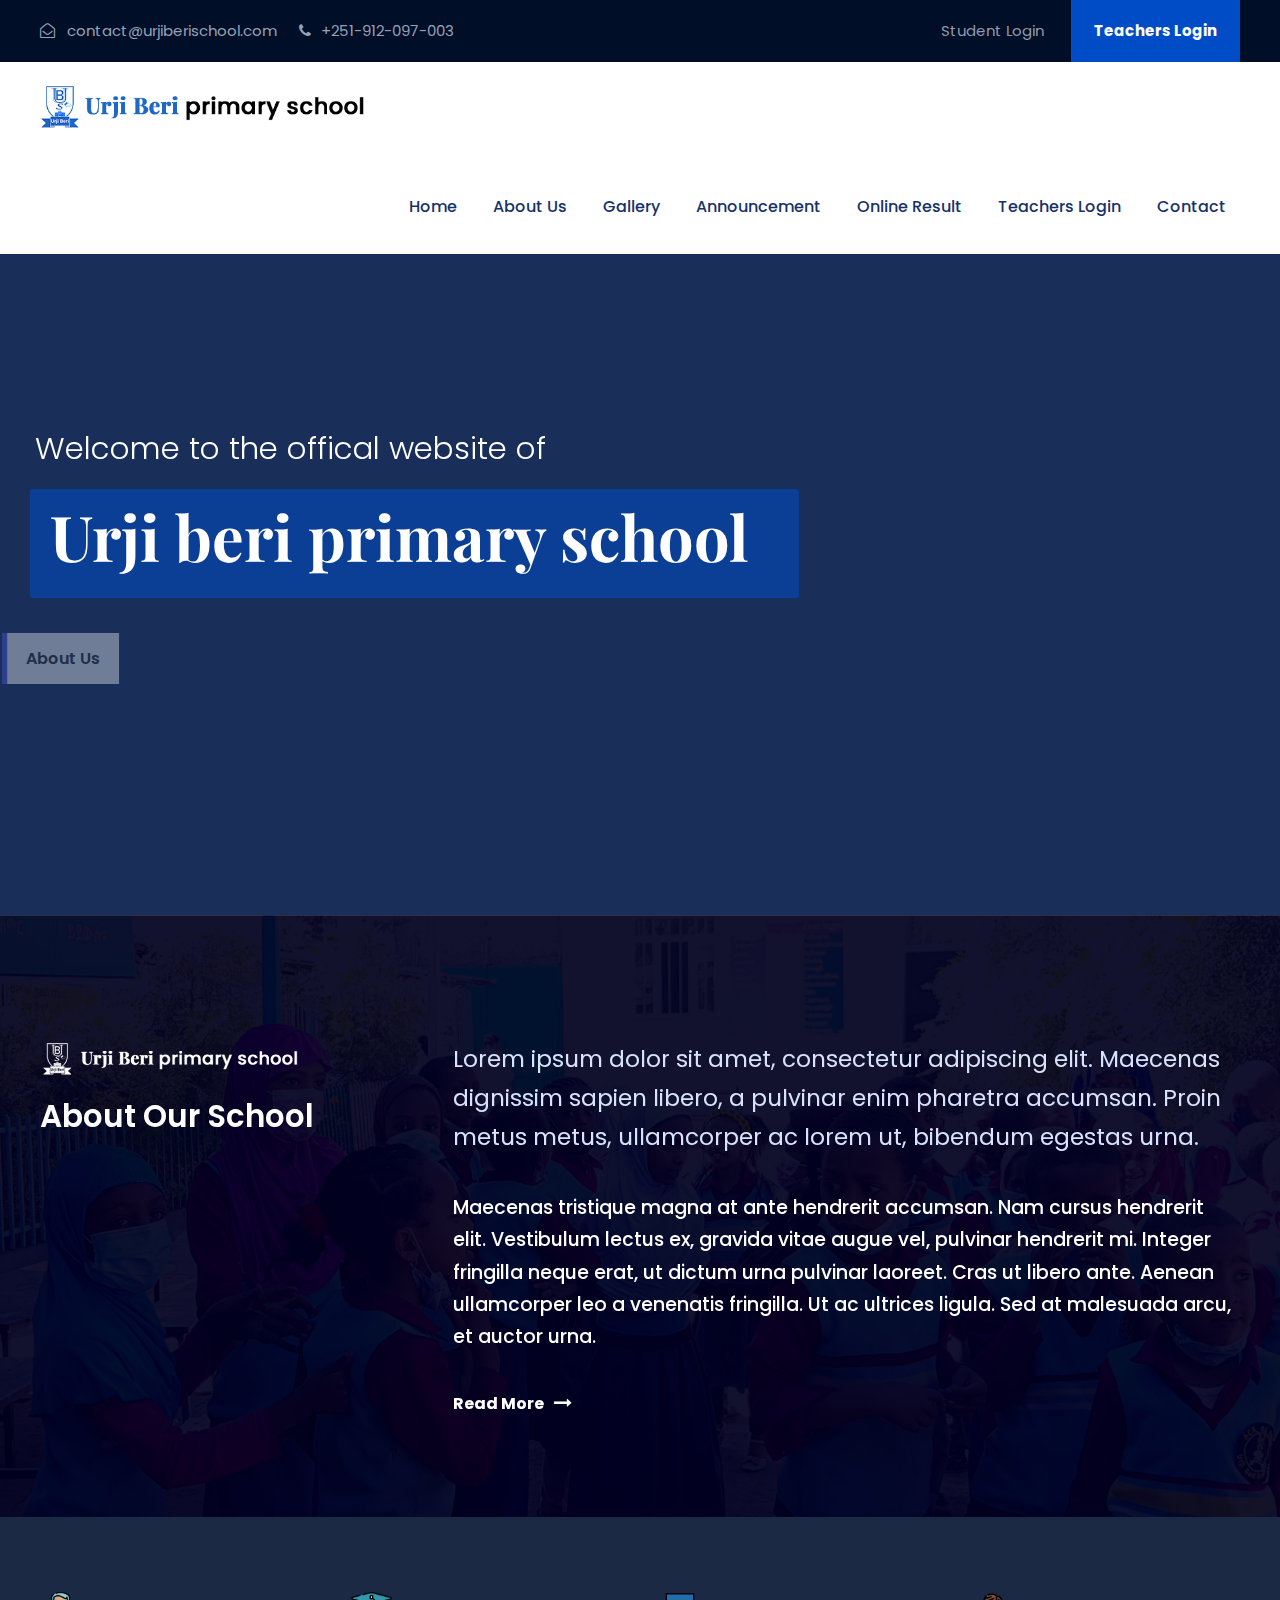
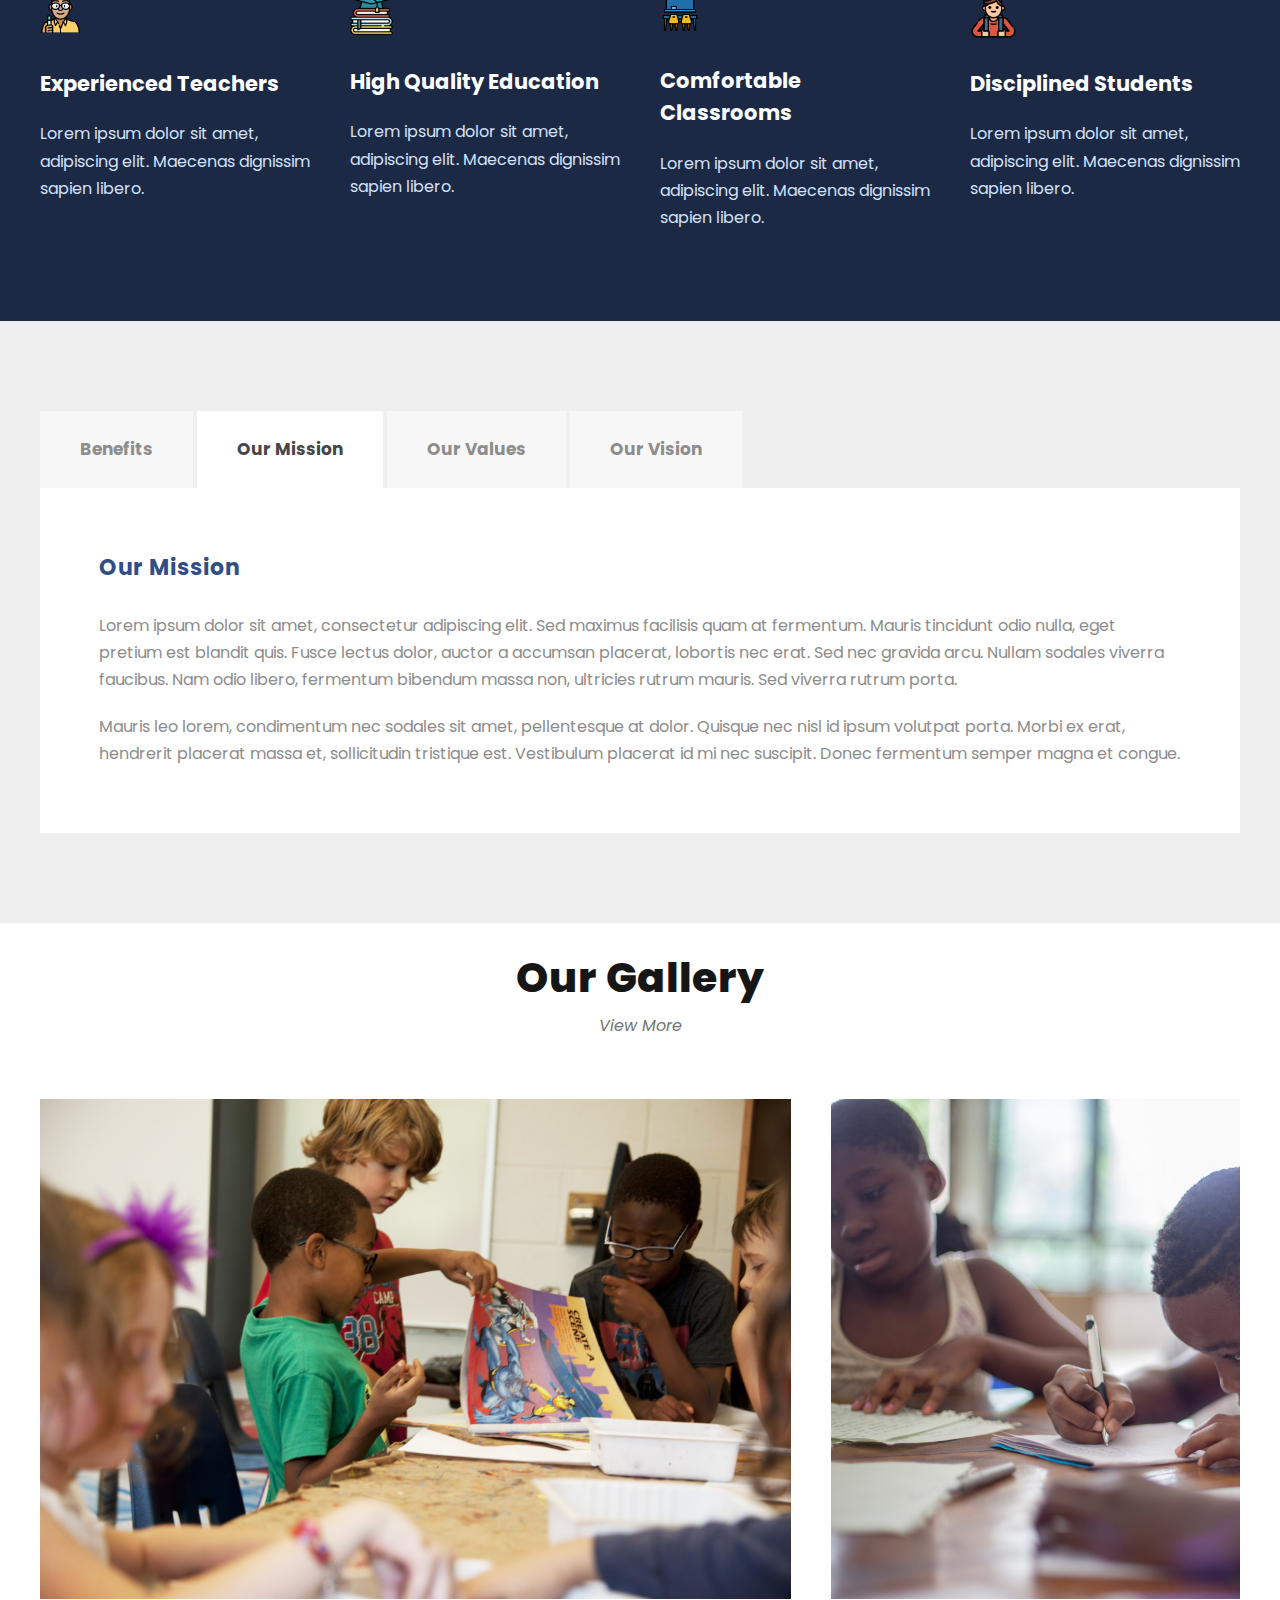
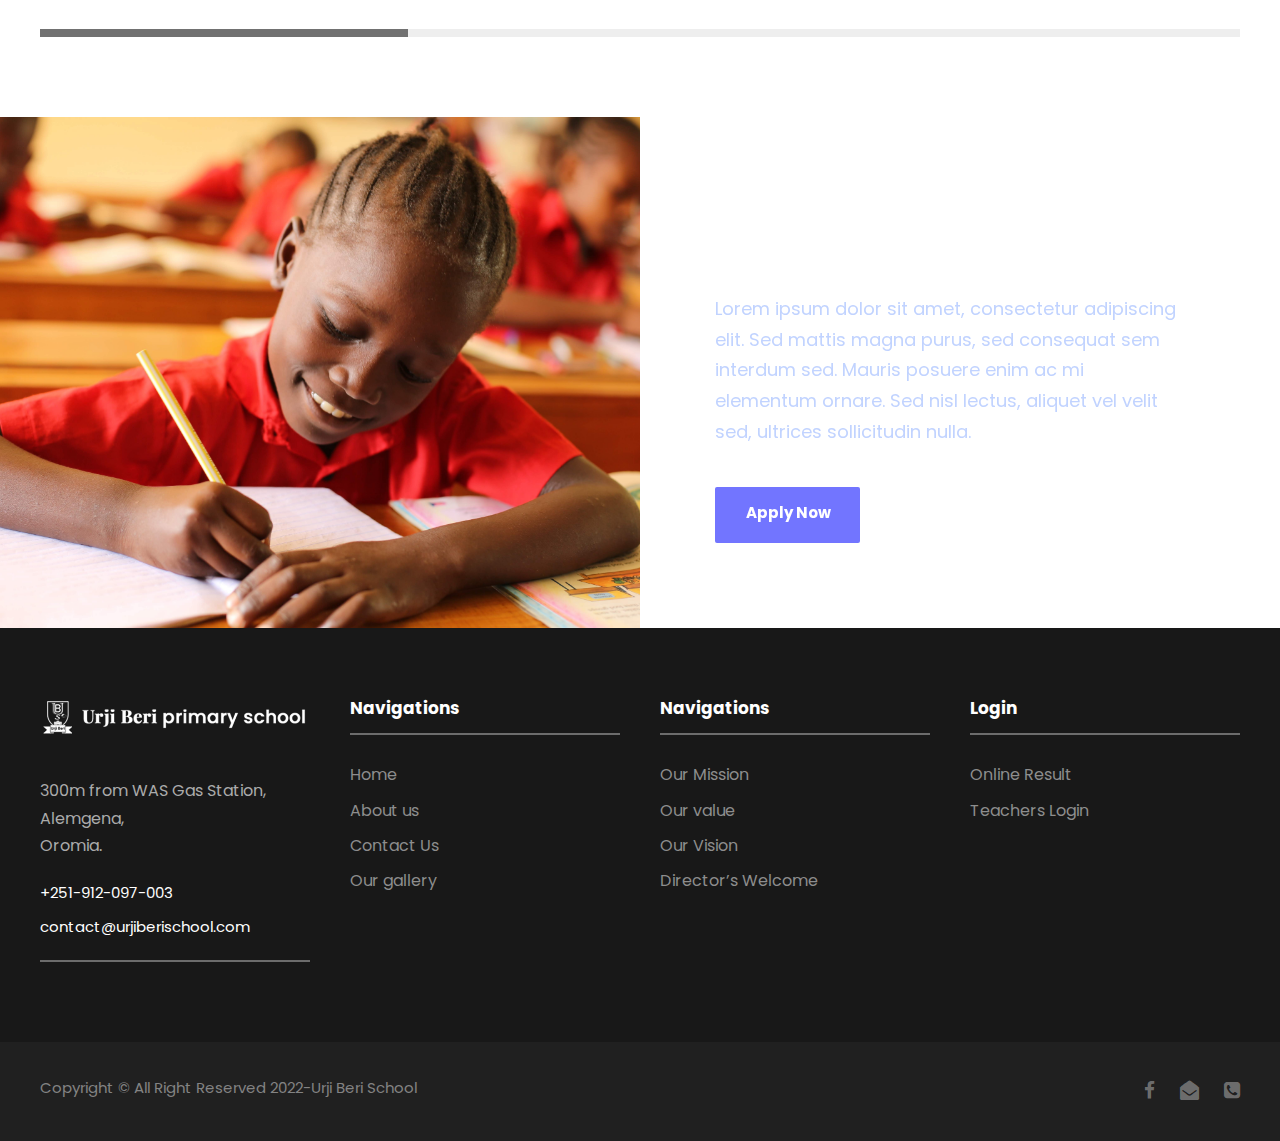
==== commit fb83674d: "update" ====
--- a/index.html
+++ b/index.html
@@ -30,12 +30,12 @@
                         <div class="kingster-mm-menu-wrap kingster-navigation-font" id="kingster-mobile-menu" data-slide="right">
                             <ul id="menu-main-navigation" class="m-menu">
                                 <li class="menu-item kingster-normal-menu"><a href="#">Home</a></li>
-                                <li class="menu-item kingster-normal-menu"><a href="about.html">About us</a></li>
-                                <li class="menu-item kingster-normal-menu"><a href="#">Gallery</a></li>
+                                <li class="menu-item kingster-normal-menu"><a href="about.html">About</a></li>
+                                <li class="menu-item kingster-normal-menu"><a href="gallery.html">Gallery</a></li>
                                 <li class="menu-item kingster-normal-menu"><a href="#">Announcement</a></li>
                                 <li class="menu-item kingster-normal-menu"><a href="#">Online Result</a></li>
                                 <li class="menu-item kingster-normal-menu"><a href="#">Teachers Login</a></li>
-                                <li class="menu-item kingster-normal-menu"><a href="#">Contact</a></li>
+                                <li class="menu-item kingster-normal-menu"><a href="contact">Contact</a></li>
 
                             </ul>
                         </div>
@@ -73,11 +73,11 @@
                                 <ul id="menu-main-navigation-1" class="sf-menu">
                                     <li class="menu-item kingster-normal-menu"><a href="#">Home</a></li>
                                     <li class="menu-item kingster-normal-menu"><a href="about.html">About Us</a></li>
-                                    <li class="menu-item kingster-normal-menu"><a href="#">Gallery</a></li>
+                                    <li class="menu-item kingster-normal-menu"><a href="gallery.html">Gallery</a></li>
                                     <li class="menu-item kingster-normal-menu"><a href="#">Announcement</a></li>
                                     <li class="menu-item kingster-normal-menu"><a href="#">Online Result</a></li>
                                     <li class="menu-item kingster-normal-menu"><a href="#">Teachers Login</a></li>
-                                    <li class="menu-item kingster-normal-menu"><a href="#">Contact</a></li>
+                                    <li class="menu-item kingster-normal-menu"><a href="contact.html">Contact</a></li>
 
                                 </ul>
                                 <div class="kingster-navigation-slide-bar" id="kingster-navigation-slide-bar"></div>
@@ -104,7 +104,7 @@
                                                         <div class="tp-caption   tp-resizeme" id="slide-3-layer-1" data-x="38" data-y="center" data-voffset="-146" data-width="['auto']" data-height="['auto']" data-type="text" data-responsive_offset="on" data-frames='[{"delay":10,"speed":300,"frame":"0","from":"x:-50px;opacity:0;","to":"o:1;","ease":"Power3.easeInOut"},{"delay":"wait","speed":300,"frame":"999","to":"opacity:0;","ease":"Power3.easeInOut"}]' data-textAlign="['inherit','inherit','inherit','inherit']" data-paddingtop="[0,0,0,0]" data-paddingright="[0,0,0,0]" data-paddingbottom="[0,0,0,0]" data-paddingleft="[0,0,0,0]" style="z-index: 5; white-space: nowrap; font-size: 33px; line-height: 33px; font-weight: 300; color: #ffffff; letter-spacing: 0px;font-family:Poppins;">Welcome to the offical website of</div>
                                                         <div class="tp-caption tp-shape tp-shapewrapper  tp-resizeme" id="slide-3-layer-4" data-x="33" data-y="center" data-voffset="-44" data-width="['830']" data-height="['118']" data-type="shape" data-responsive_offset="on" data-frames='[{"delay":330,"speed":300,"frame":"0","from":"opacity:0;","to":"o:1;","ease":"Power3.easeInOut"},{"delay":"wait","speed":300,"frame":"999","to":"opacity:0;","ease":"Power3.easeInOut"}]' data-textAlign="['inherit','inherit','inherit','inherit']" data-paddingtop="[0,0,0,0]" data-paddingright="[0,0,0,0]" data-paddingbottom="[0,0,0,0]" data-paddingleft="[0,0,0,0]" style="z-index: 6;background-color:rgba(0, 76, 199, 0.548);border-radius:3px 3px 3px 3px;"></div>
                                                         <div class="tp-caption   tp-resizeme" id="slide-3-layer-2" data-x="55" data-y="center" data-voffset="-52" data-width="['auto']" data-height="['auto']" data-type="text" data-responsive_offset="on" data-frames='[{"delay":360,"speed":300,"frame":"0","from":"opacity:0;","to":"o:1;","ease":"Power3.easeInOut"},{"delay":"wait","speed":300,"frame":"999","to":"opacity:0;","ease":"Power3.easeInOut"}]' data-textAlign="['inherit','inherit','inherit','inherit']" data-paddingtop="[0,0,0,0]" data-paddingright="[0,0,0,0]" data-paddingbottom="[0,0,0,0]" data-paddingleft="[0,0,0,0]" style="z-index: 7; white-space: nowrap; font-size: 68px; line-height: 88px; font-weight: 700; color: #ffffff; letter-spacing: 0px;font-family:Playfair Display;">Urji beri primary school</div>
-                                                        <div class="tp-caption rev-btn rev-hiddenicon " id="slide-3-layer-6" data-x="34" data-y="center" data-voffset="80" data-width="['auto']" data-height="['auto']" data-type="button" data-responsive_offset="on" data-frames='[{"delay":660,"speed":300,"frame":"0","from":"x:-50px;opacity:0;","to":"o:1;","ease":"Power3.easeInOut"},{"delay":"wait","speed":300,"frame":"999","to":"opacity:0;","ease":"Power3.easeInOut"},{"frame":"hover","speed":"0","ease":"Linear.easeNone","to":"o:1;rX:0;rY:0;rZ:0;z:0;","style":"c:rgb(1,61,135);bg:rgba(255,255,255,1);bw:0 0 0 5px;"}]' data-textAlign="['inherit','inherit','inherit','inherit']" data-paddingtop="[19,19,19,19]" data-paddingright="[21,21,21,21]" data-paddingbottom="[19,19,19,19]" data-paddingleft="[21,21,21,21]" style="z-index: 9; white-space: nowrap; font-size: 17px; line-height: 16px; font-weight: 600; color: #2d2d2d; letter-spacing: 0px;font-family:Poppins;background-color:rgb(255,255,255);border-color:#0017e7b0;border-style:solid;border-width:0px 0px 0px 5px;outline:none;box-shadow:none;box-sizing:border-box;-moz-box-sizing:border-box;-webkit-box-sizing:border-box;cursor:pointer;">About Us</div>
+                                                        <a href="about.html"><div class="tp-caption rev-btn rev-hiddenicon " id="slide-3-layer-6" data-x="34" data-y="center" data-voffset="80" data-width="['auto']" data-height="['auto']" data-type="button" data-responsive_offset="on" data-frames='[{"delay":660,"speed":300,"frame":"0","from":"x:-50px;opacity:0;","to":"o:1;","ease":"Power3.easeInOut"},{"delay":"wait","speed":300,"frame":"999","to":"opacity:0;","ease":"Power3.easeInOut"},{"frame":"hover","speed":"0","ease":"Linear.easeNone","to":"o:1;rX:0;rY:0;rZ:0;z:0;","style":"c:rgb(1,61,135);bg:rgba(255,255,255,1);bw:0 0 0 5px;"}]' data-textAlign="['inherit','inherit','inherit','inherit']" data-paddingtop="[19,19,19,19]" data-paddingright="[21,21,21,21]" data-paddingbottom="[19,19,19,19]" data-paddingleft="[21,21,21,21]" style="z-index: 9; white-space: nowrap; font-size: 17px; line-height: 16px; font-weight: 600; color: #2d2d2d; letter-spacing: 0px;font-family:Poppins;background-color:rgb(255,255,255);border-color:#0017e7b0;border-style:solid;border-width:0px 0px 0px 5px;outline:none;box-shadow:none;box-sizing:border-box;-moz-box-sizing:border-box;-webkit-box-sizing:border-box;cursor:pointer;">About Us</div></a>
                                                     </li>
                                                 </ul>
                                                 <div class="tp-bannertimer tp-bottom" style="visibility: hidden !important;"></div>
@@ -299,7 +299,7 @@
                                 <div class="gdlr-core-pbf-element">
                                     <div class="gdlr-core-title-item gdlr-core-item-pdb clearfix  gdlr-core-center-align gdlr-core-title-item-caption-bottom gdlr-core-item-pdlr" style="padding-bottom: 60px ;">
                                         <div class="gdlr-core-title-item-title-wrap clearfix">
-                                            <h3 class="gdlr-core-title-item-title gdlr-core-skin-title " style="text-transform: none ;">Our Gallery</h3></div><a href="index.html"><span class="gdlr-core-title-item-caption gdlr-core-info-font gdlr-core-skin-caption">View More</span></a></div>
+                                            <h3 class="gdlr-core-title-item-title gdlr-core-skin-title " style="text-transform: none ;">Our Gallery</h3></div><a href="gallery.html"><span class="gdlr-core-title-item-caption gdlr-core-info-font gdlr-core-skin-caption">View More</span></a></div>
                                 </div>
                                 <div class="gdlr-core-pbf-element">
                                     <div class="gdlr-core-gallery-item gdlr-core-item-pdb clearfix  gdlr-core-gallery-item-style-scroll gdlr-core-item-pdlr ">
@@ -403,7 +403,7 @@
                                         <br />  Oromia.</p>
                                     <p><span id="span_1dd7_11">+251-912-097-003</span>
                                         <br /> <span class="gdlr-core-space-shortcode" id="span_1dd7_12"></span>
-                                        <br /> <a id="a_1dd7_8" href="mailto:admin@kingsteruni.edu"> contact@urjiberischool.com </a></p>
+                                        <br /> <a id="a_1dd7_8" href="#"> contact@urjiberischool.com </a></p>
                                     <div class="gdlr-core-divider-item gdlr-core-divider-item-normal gdlr-core-left-align">
                                         <div class="gdlr-core-divider-line gdlr-core-skin-divider" id="div_1dd7_111"></div>
                                     </div>
@@ -417,8 +417,8 @@
                                     <ul id="menu-our-campus" class="gdlr-core-custom-menu-widget gdlr-core-menu-style-plain">
                                         <li class="menu-item"><a href="#">Home</a></li>
                                         <li class="menu-item"><a href="about.html">About us</a></li>
-                                        <li class="menu-item"><a href="#">Contact Us</a></li>
-                                        <li class="menu-item"><a href="#">Site Map</a></li>
+                                        <li class="menu-item"><a href="contact.html">Contact Us</a></li>
+                                        <li class="menu-item"><a href="gallery.html">Our gallery</a></li>
 
                                     </ul>
                                 </div>
@@ -430,10 +430,10 @@
                                 <h3 class="kingster-widget-title">Navigations</h3><span class="clear"></span>
                                 <div class="menu-academics-container">
                                     <ul id="menu-academics" class="gdlr-core-custom-menu-widget gdlr-core-menu-style-plain">
-                                        <li class="menu-item"><a href="#">Our Mission</a></li>
-                                        <li class="menu-item"><a href="#">Our value</a></li>
-                                        <li class="menu-item"><a href="#">Our Vision</a></li>
-                                        <li class="menu-item"><a href="#">Director’s Welcome</a></li>
+                                        <li class="menu-item"><a href="about.html">Our Mission</a></li>
+                                        <li class="menu-item"><a href="about.html">Our value</a></li>
+                                        <li class="menu-item"><a href="about.html">Our Vision</a></li>
+                                        <li class="menu-item"><a href="about.html">Director’s Welcome</a></li>
                                     </ul>
                                 </div>
                             </div>
--- a/css/style-core.css
+++ b/css/style-core.css
@@ -6224,7 +6224,7 @@
 	padding: 15px; 
 	width: 100%;
 	display: block; -webkit-appearance: none; 
-	background-color:#3db166; 
+	background-color:#0051ffad; 
 	border: 0;
 	color: #fff;
 	font-style: normal !important;
--- a/css/kingster-style-custom.css
+++ b/css/kingster-style-custom.css
@@ -1,4 +1,4 @@
-.kingster-page-title-wrap{ background-image: url(../upload/page-title.jpg); }.kingster-header-wrap.kingster-header-style-plain{ box-shadow: 0px 1px 4px rgba(0,0,0,0.1); -webkit-box-shadow: 0px 1px 4px rgba(0,0,0,0.1); }.kingster-top-bar-right-button{ padding-bottom: 19px; margin-bottom: -19px; }.kingster-body h1, .kingster-body h2, .kingster-body h3, .kingster-body h4, .kingster-body h5, .kingster-body h6{ margin-top: 0px; margin-bottom: 20px; line-height: 1.2; font-weight: 700; }
+.kingster-page-title-wrap{ background-image: url(../upload/classroom.png); }.kingster-header-wrap.kingster-header-style-plain{ box-shadow: 0px 1px 4px rgba(0,0,0,0.1); -webkit-box-shadow: 0px 1px 4px rgba(0,0,0,0.1); }.kingster-top-bar-right-button{ padding-bottom: 19px; margin-bottom: -19px; }.kingster-body h1, .kingster-body h2, .kingster-body h3, .kingster-body h4, .kingster-body h5, .kingster-body h6{ margin-top: 0px; margin-bottom: 20px; line-height: 1.2; font-weight: 700; }
 #poststuff .gdlr-core-page-builder-body h2{ padding: 0px; margin-bottom: 20px; line-height: 1.2; font-weight: 700; }
 #poststuff .gdlr-core-page-builder-body h1{ padding: 0px; font-weight: 700; }
 
@@ -221,7 +221,7 @@
 .kingster-not-found-wrap .kingster-not-found-background{ opacity: 0.27; } 
 .kingster-blog-title-wrap.kingster-style-custom .kingster-blog-title-content{ padding-top: 93px; } 
 .kingster-blog-title-wrap.kingster-style-custom .kingster-blog-title-content{ padding-bottom: 87px; } 
-.kingster-blog-title-wrap{ background-image: url(../upload/page-title.jpg); } 
+.kingster-blog-title-wrap{ background-image: url(../upload/classroom.png); } 
 .kingster-blog-title-wrap.kingster-feature-image .kingster-blog-title-top-overlay{ height: 242px; } 
 .kingster-blog-title-wrap.kingster-feature-image .kingster-blog-title-bottom-overlay{ height: 333px; } 
 .kingster-blog-title-wrap .kingster-blog-title-overlay{ opacity: 0.25; } 
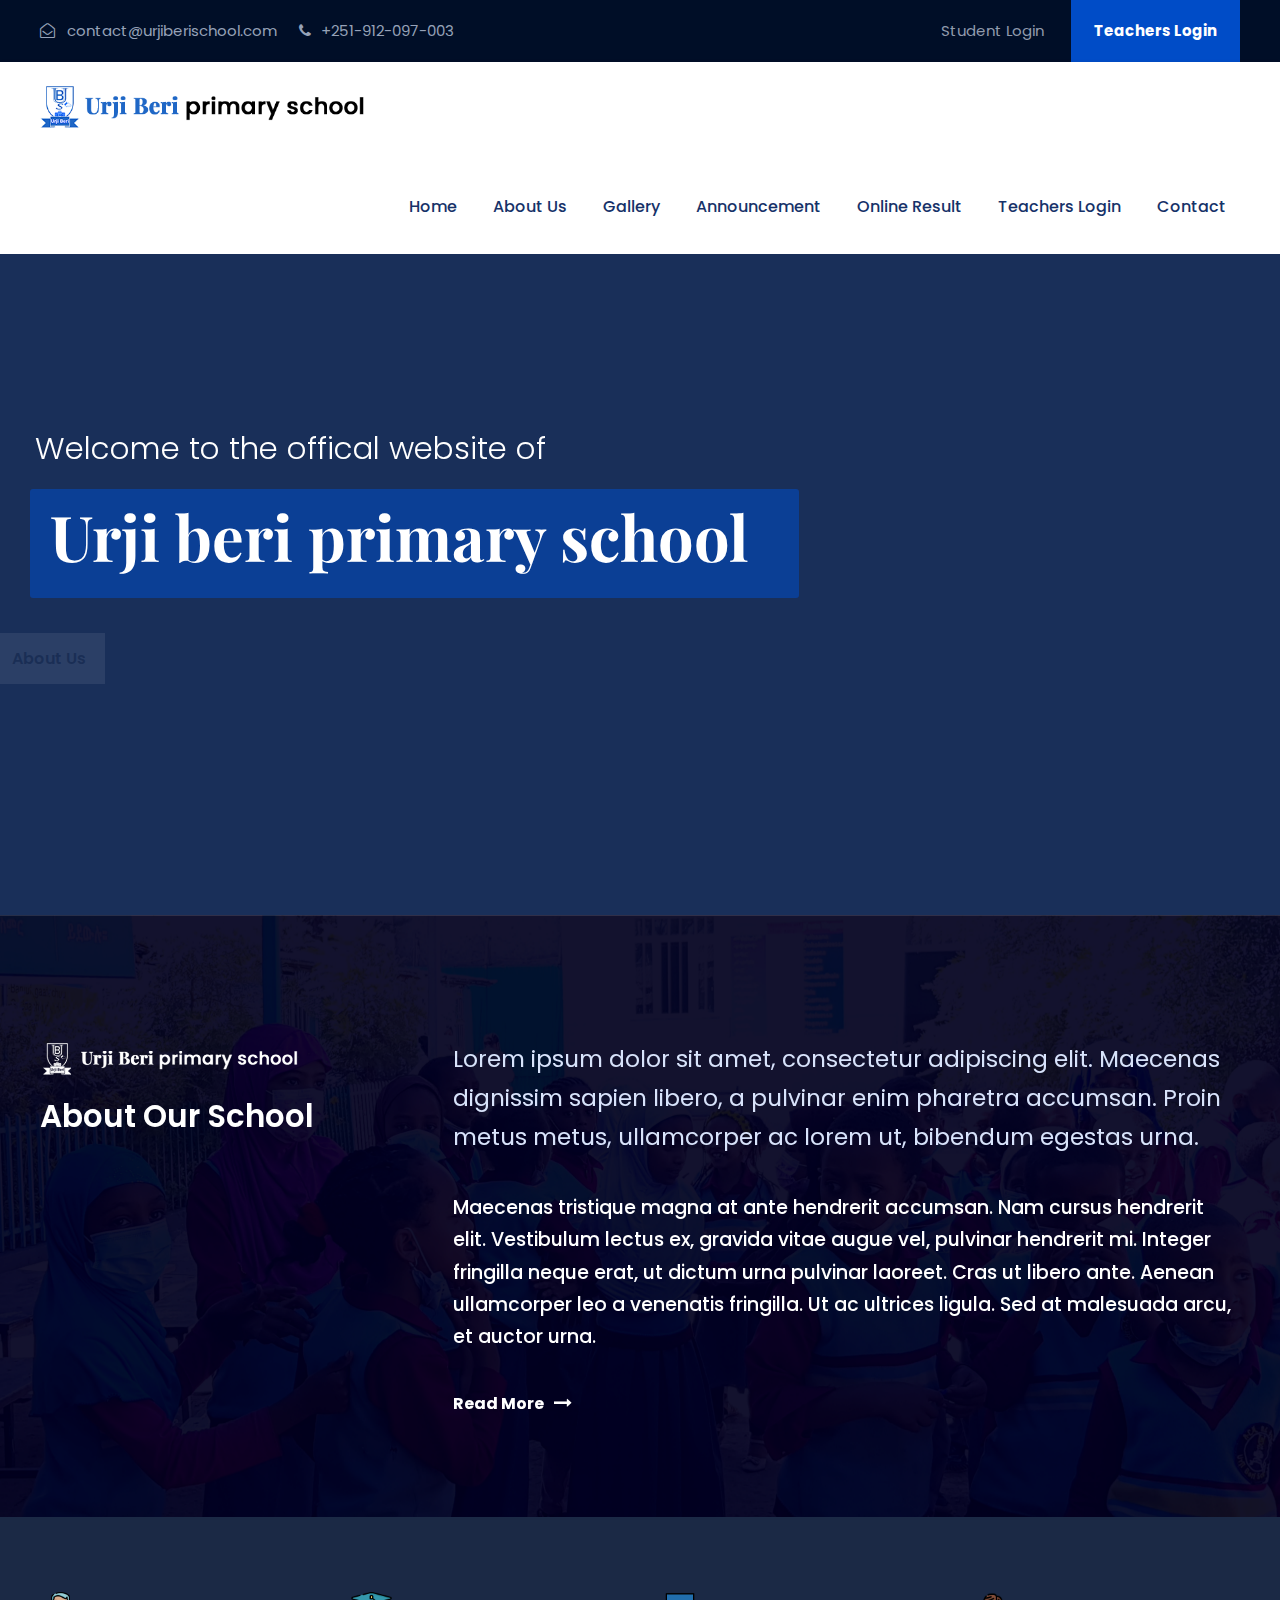
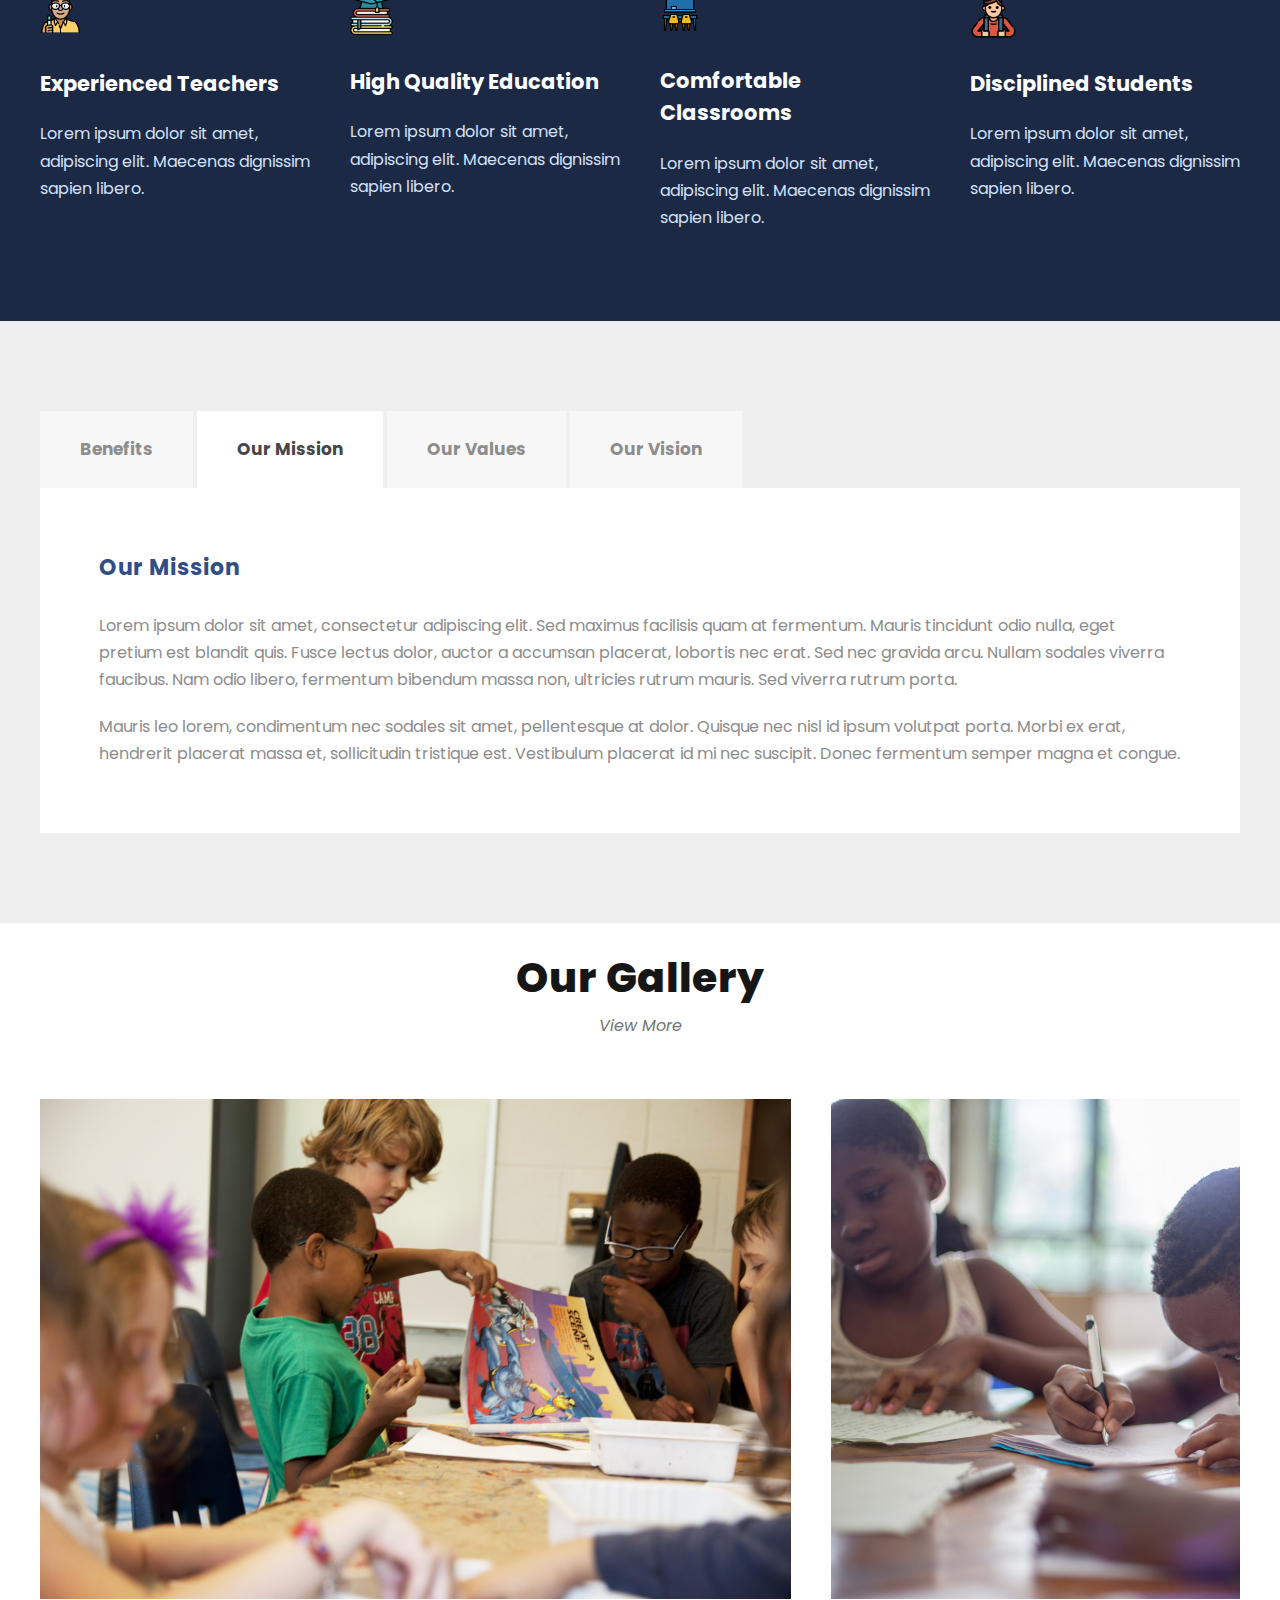
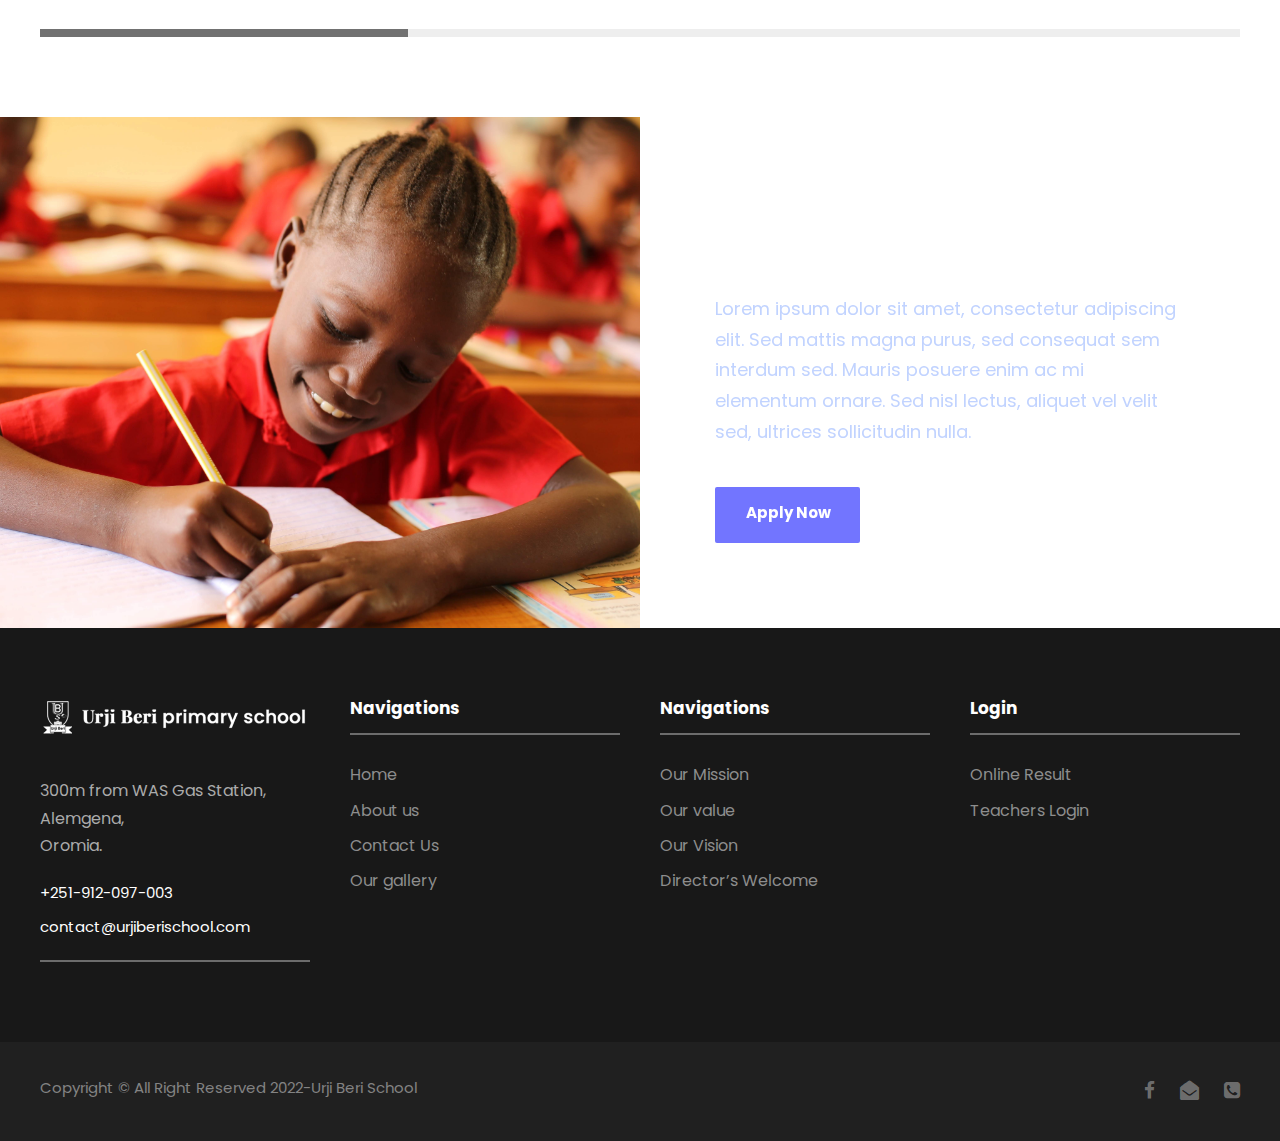
==== commit ae2b6d96: "update" ====
--- a/index.html
+++ b/index.html
@@ -22,7 +22,7 @@
             <div class="kingster-mobile-header-container kingster-container clearfix">
                 <div class="kingster-logo  kingster-item-pdlr">
                     <div class="kingster-logo-inner">
-                        <a class="" href="index.html"><img src="images/logo.png" alt="" /></a>
+                        <a class="" href="index"><img src="images/logo.png" alt="" /></a>
                     </div>
                 </div>
                 <div class="kingster-mobile-menu-right">
@@ -30,8 +30,8 @@
                         <div class="kingster-mm-menu-wrap kingster-navigation-font" id="kingster-mobile-menu" data-slide="right">
                             <ul id="menu-main-navigation" class="m-menu">
                                 <li class="menu-item kingster-normal-menu"><a href="#">Home</a></li>
-                                <li class="menu-item kingster-normal-menu"><a href="about.html">About</a></li>
-                                <li class="menu-item kingster-normal-menu"><a href="gallery.html">Gallery</a></li>
+                                <li class="menu-item kingster-normal-menu"><a href="about">About</a></li>
+                                <li class="menu-item kingster-normal-menu"><a href="gallery">Gallery</a></li>
                                 <li class="menu-item kingster-normal-menu"><a href="#">Announcement</a></li>
                                 <li class="menu-item kingster-normal-menu"><a href="#">Online Result</a></li>
                                 <li class="menu-item kingster-normal-menu"><a href="#">Teachers Login</a></li>
@@ -65,19 +65,19 @@
                     <div class="kingster-header-container-inner clearfix">
                         <div class="kingster-logo  kingster-item-pdlr">
                             <div class="kingster-logo-inner">
-                                <a class="" href="index.html"><img src="images/logo.png" alt="" /></a>
+                                <a class="" href="index"><img src="images/logo.png" alt="" /></a>
                             </div>
                         </div>
                         <div class="kingster-navigation kingster-item-pdlr clearfix ">
                             <div class="kingster-main-menu" id="kingster-main-menu">
                                 <ul id="menu-main-navigation-1" class="sf-menu">
                                     <li class="menu-item kingster-normal-menu"><a href="#">Home</a></li>
-                                    <li class="menu-item kingster-normal-menu"><a href="about.html">About Us</a></li>
-                                    <li class="menu-item kingster-normal-menu"><a href="gallery.html">Gallery</a></li>
+                                    <li class="menu-item kingster-normal-menu"><a href="about">About Us</a></li>
+                                    <li class="menu-item kingster-normal-menu"><a href="gallery">Gallery</a></li>
                                     <li class="menu-item kingster-normal-menu"><a href="#">Announcement</a></li>
                                     <li class="menu-item kingster-normal-menu"><a href="#">Online Result</a></li>
                                     <li class="menu-item kingster-normal-menu"><a href="#">Teachers Login</a></li>
-                                    <li class="menu-item kingster-normal-menu"><a href="contact.html">Contact</a></li>
+                                    <li class="menu-item kingster-normal-menu"><a href="contact">Contact</a></li>
 
                                 </ul>
                                 <div class="kingster-navigation-slide-bar" id="kingster-navigation-slide-bar"></div>
@@ -104,7 +104,7 @@
                                                         <div class="tp-caption   tp-resizeme" id="slide-3-layer-1" data-x="38" data-y="center" data-voffset="-146" data-width="['auto']" data-height="['auto']" data-type="text" data-responsive_offset="on" data-frames='[{"delay":10,"speed":300,"frame":"0","from":"x:-50px;opacity:0;","to":"o:1;","ease":"Power3.easeInOut"},{"delay":"wait","speed":300,"frame":"999","to":"opacity:0;","ease":"Power3.easeInOut"}]' data-textAlign="['inherit','inherit','inherit','inherit']" data-paddingtop="[0,0,0,0]" data-paddingright="[0,0,0,0]" data-paddingbottom="[0,0,0,0]" data-paddingleft="[0,0,0,0]" style="z-index: 5; white-space: nowrap; font-size: 33px; line-height: 33px; font-weight: 300; color: #ffffff; letter-spacing: 0px;font-family:Poppins;">Welcome to the offical website of</div>
                                                         <div class="tp-caption tp-shape tp-shapewrapper  tp-resizeme" id="slide-3-layer-4" data-x="33" data-y="center" data-voffset="-44" data-width="['830']" data-height="['118']" data-type="shape" data-responsive_offset="on" data-frames='[{"delay":330,"speed":300,"frame":"0","from":"opacity:0;","to":"o:1;","ease":"Power3.easeInOut"},{"delay":"wait","speed":300,"frame":"999","to":"opacity:0;","ease":"Power3.easeInOut"}]' data-textAlign="['inherit','inherit','inherit','inherit']" data-paddingtop="[0,0,0,0]" data-paddingright="[0,0,0,0]" data-paddingbottom="[0,0,0,0]" data-paddingleft="[0,0,0,0]" style="z-index: 6;background-color:rgba(0, 76, 199, 0.548);border-radius:3px 3px 3px 3px;"></div>
                                                         <div class="tp-caption   tp-resizeme" id="slide-3-layer-2" data-x="55" data-y="center" data-voffset="-52" data-width="['auto']" data-height="['auto']" data-type="text" data-responsive_offset="on" data-frames='[{"delay":360,"speed":300,"frame":"0","from":"opacity:0;","to":"o:1;","ease":"Power3.easeInOut"},{"delay":"wait","speed":300,"frame":"999","to":"opacity:0;","ease":"Power3.easeInOut"}]' data-textAlign="['inherit','inherit','inherit','inherit']" data-paddingtop="[0,0,0,0]" data-paddingright="[0,0,0,0]" data-paddingbottom="[0,0,0,0]" data-paddingleft="[0,0,0,0]" style="z-index: 7; white-space: nowrap; font-size: 68px; line-height: 88px; font-weight: 700; color: #ffffff; letter-spacing: 0px;font-family:Playfair Display;">Urji beri primary school</div>
-                                                        <a href="about.html"><div class="tp-caption rev-btn rev-hiddenicon " id="slide-3-layer-6" data-x="34" data-y="center" data-voffset="80" data-width="['auto']" data-height="['auto']" data-type="button" data-responsive_offset="on" data-frames='[{"delay":660,"speed":300,"frame":"0","from":"x:-50px;opacity:0;","to":"o:1;","ease":"Power3.easeInOut"},{"delay":"wait","speed":300,"frame":"999","to":"opacity:0;","ease":"Power3.easeInOut"},{"frame":"hover","speed":"0","ease":"Linear.easeNone","to":"o:1;rX:0;rY:0;rZ:0;z:0;","style":"c:rgb(1,61,135);bg:rgba(255,255,255,1);bw:0 0 0 5px;"}]' data-textAlign="['inherit','inherit','inherit','inherit']" data-paddingtop="[19,19,19,19]" data-paddingright="[21,21,21,21]" data-paddingbottom="[19,19,19,19]" data-paddingleft="[21,21,21,21]" style="z-index: 9; white-space: nowrap; font-size: 17px; line-height: 16px; font-weight: 600; color: #2d2d2d; letter-spacing: 0px;font-family:Poppins;background-color:rgb(255,255,255);border-color:#0017e7b0;border-style:solid;border-width:0px 0px 0px 5px;outline:none;box-shadow:none;box-sizing:border-box;-moz-box-sizing:border-box;-webkit-box-sizing:border-box;cursor:pointer;">About Us</div></a>
+                                                        <a href="about"><div class="tp-caption rev-btn rev-hiddenicon " id="slide-3-layer-6" data-x="34" data-y="center" data-voffset="80" data-width="['auto']" data-height="['auto']" data-type="button" data-responsive_offset="on" data-frames='[{"delay":660,"speed":300,"frame":"0","from":"x:-50px;opacity:0;","to":"o:1;","ease":"Power3.easeInOut"},{"delay":"wait","speed":300,"frame":"999","to":"opacity:0;","ease":"Power3.easeInOut"},{"frame":"hover","speed":"0","ease":"Linear.easeNone","to":"o:1;rX:0;rY:0;rZ:0;z:0;","style":"c:rgb(1,61,135);bg:rgba(255,255,255,1);bw:0 0 0 5px;"}]' data-textAlign="['inherit','inherit','inherit','inherit']" data-paddingtop="[19,19,19,19]" data-paddingright="[21,21,21,21]" data-paddingbottom="[19,19,19,19]" data-paddingleft="[21,21,21,21]" style="z-index: 9; white-space: nowrap; font-size: 17px; line-height: 16px; font-weight: 600; color: #2d2d2d; letter-spacing: 0px;font-family:Poppins;background-color:rgb(255,255,255);border-color:#0017e7b0;border-style:solid;border-width:0px 0px 0px 5px;outline:none;box-shadow:none;box-sizing:border-box;-moz-box-sizing:border-box;-webkit-box-sizing:border-box;cursor:pointer;">About Us</div></a>
                                                     </li>
                                                 </ul>
                                                 <div class="tp-bannertimer tp-bottom" style="visibility: hidden !important;"></div>
@@ -157,7 +157,7 @@
                                                 </div>
                                             </div>
                                             <div class="gdlr-core-pbf-element">
-                                                <div class="gdlr-core-button-item gdlr-core-item-pdlr gdlr-core-item-pdb gdlr-core-left-align"><a class="gdlr-core-button  gdlr-core-button-transparent gdlr-core-button-no-border" href="about.html" id="gdlr-core-button-id-66813"><span class="gdlr-core-content" >Read More</span><i class="gdlr-core-pos-right fa fa-long-arrow-right" id="i_1dd7_0"  ></i></a></div>
+                                                <div class="gdlr-core-button-item gdlr-core-item-pdlr gdlr-core-item-pdb gdlr-core-left-align"><a class="gdlr-core-button  gdlr-core-button-transparent gdlr-core-button-no-border" href="about" id="gdlr-core-button-id-66813"><span class="gdlr-core-content" >Read More</span><i class="gdlr-core-pos-right fa fa-long-arrow-right" id="i_1dd7_0"  ></i></a></div>
                                             </div>
                                         </div>
                                     </div>
@@ -299,7 +299,7 @@
                                 <div class="gdlr-core-pbf-element">
                                     <div class="gdlr-core-title-item gdlr-core-item-pdb clearfix  gdlr-core-center-align gdlr-core-title-item-caption-bottom gdlr-core-item-pdlr" style="padding-bottom: 60px ;">
                                         <div class="gdlr-core-title-item-title-wrap clearfix">
-                                            <h3 class="gdlr-core-title-item-title gdlr-core-skin-title " style="text-transform: none ;">Our Gallery</h3></div><a href="gallery.html"><span class="gdlr-core-title-item-caption gdlr-core-info-font gdlr-core-skin-caption">View More</span></a></div>
+                                            <h3 class="gdlr-core-title-item-title gdlr-core-skin-title " style="text-transform: none ;">Our Gallery</h3></div><a href="gallery"><span class="gdlr-core-title-item-caption gdlr-core-info-font gdlr-core-skin-caption">View More</span></a></div>
                                 </div>
                                 <div class="gdlr-core-pbf-element">
                                     <div class="gdlr-core-gallery-item gdlr-core-item-pdb clearfix  gdlr-core-gallery-item-style-scroll gdlr-core-item-pdlr ">
@@ -416,9 +416,9 @@
                                 <div class="menu-our-campus-container">
                                     <ul id="menu-our-campus" class="gdlr-core-custom-menu-widget gdlr-core-menu-style-plain">
                                         <li class="menu-item"><a href="#">Home</a></li>
-                                        <li class="menu-item"><a href="about.html">About us</a></li>
-                                        <li class="menu-item"><a href="contact.html">Contact Us</a></li>
-                                        <li class="menu-item"><a href="gallery.html">Our gallery</a></li>
+                                        <li class="menu-item"><a href="about">About us</a></li>
+                                        <li class="menu-item"><a href="contact">Contact Us</a></li>
+                                        <li class="menu-item"><a href="gallery">Our gallery</a></li>
 
                                     </ul>
                                 </div>
@@ -430,10 +430,10 @@
                                 <h3 class="kingster-widget-title">Navigations</h3><span class="clear"></span>
                                 <div class="menu-academics-container">
                                     <ul id="menu-academics" class="gdlr-core-custom-menu-widget gdlr-core-menu-style-plain">
-                                        <li class="menu-item"><a href="about.html">Our Mission</a></li>
-                                        <li class="menu-item"><a href="about.html">Our value</a></li>
-                                        <li class="menu-item"><a href="about.html">Our Vision</a></li>
-                                        <li class="menu-item"><a href="about.html">Director’s Welcome</a></li>
+                                        <li class="menu-item"><a href="about">Our Mission</a></li>
+                                        <li class="menu-item"><a href="about">Our value</a></li>
+                                        <li class="menu-item"><a href="about">Our Vision</a></li>
+                                        <li class="menu-item"><a href="about">Director’s Welcome</a></li>
                                     </ul>
                                 </div>
                             </div>
@@ -587,7 +587,7 @@
             errorMessage += "<br><br> To fix it you can:<br>&nbsp;&nbsp;&nbsp; 1. In the Slider Settings -> Troubleshooting set option:  <strong><b>Put JS Includes To Body</b></strong> option to true.";
             errorMessage += "<br>&nbsp;&nbsp;&nbsp; 2. Find the double jquery.js include and remove it.";
             errorMessage = "<span style='font-size:16px;color:#BC0C06;'>" + errorMessage + "</span>";
-            jQuery(sliderID).show().html(errorMessage);
+            jQuery(sliderID).show()(errorMessage);
         } /*]]>*/
     </script>
 
